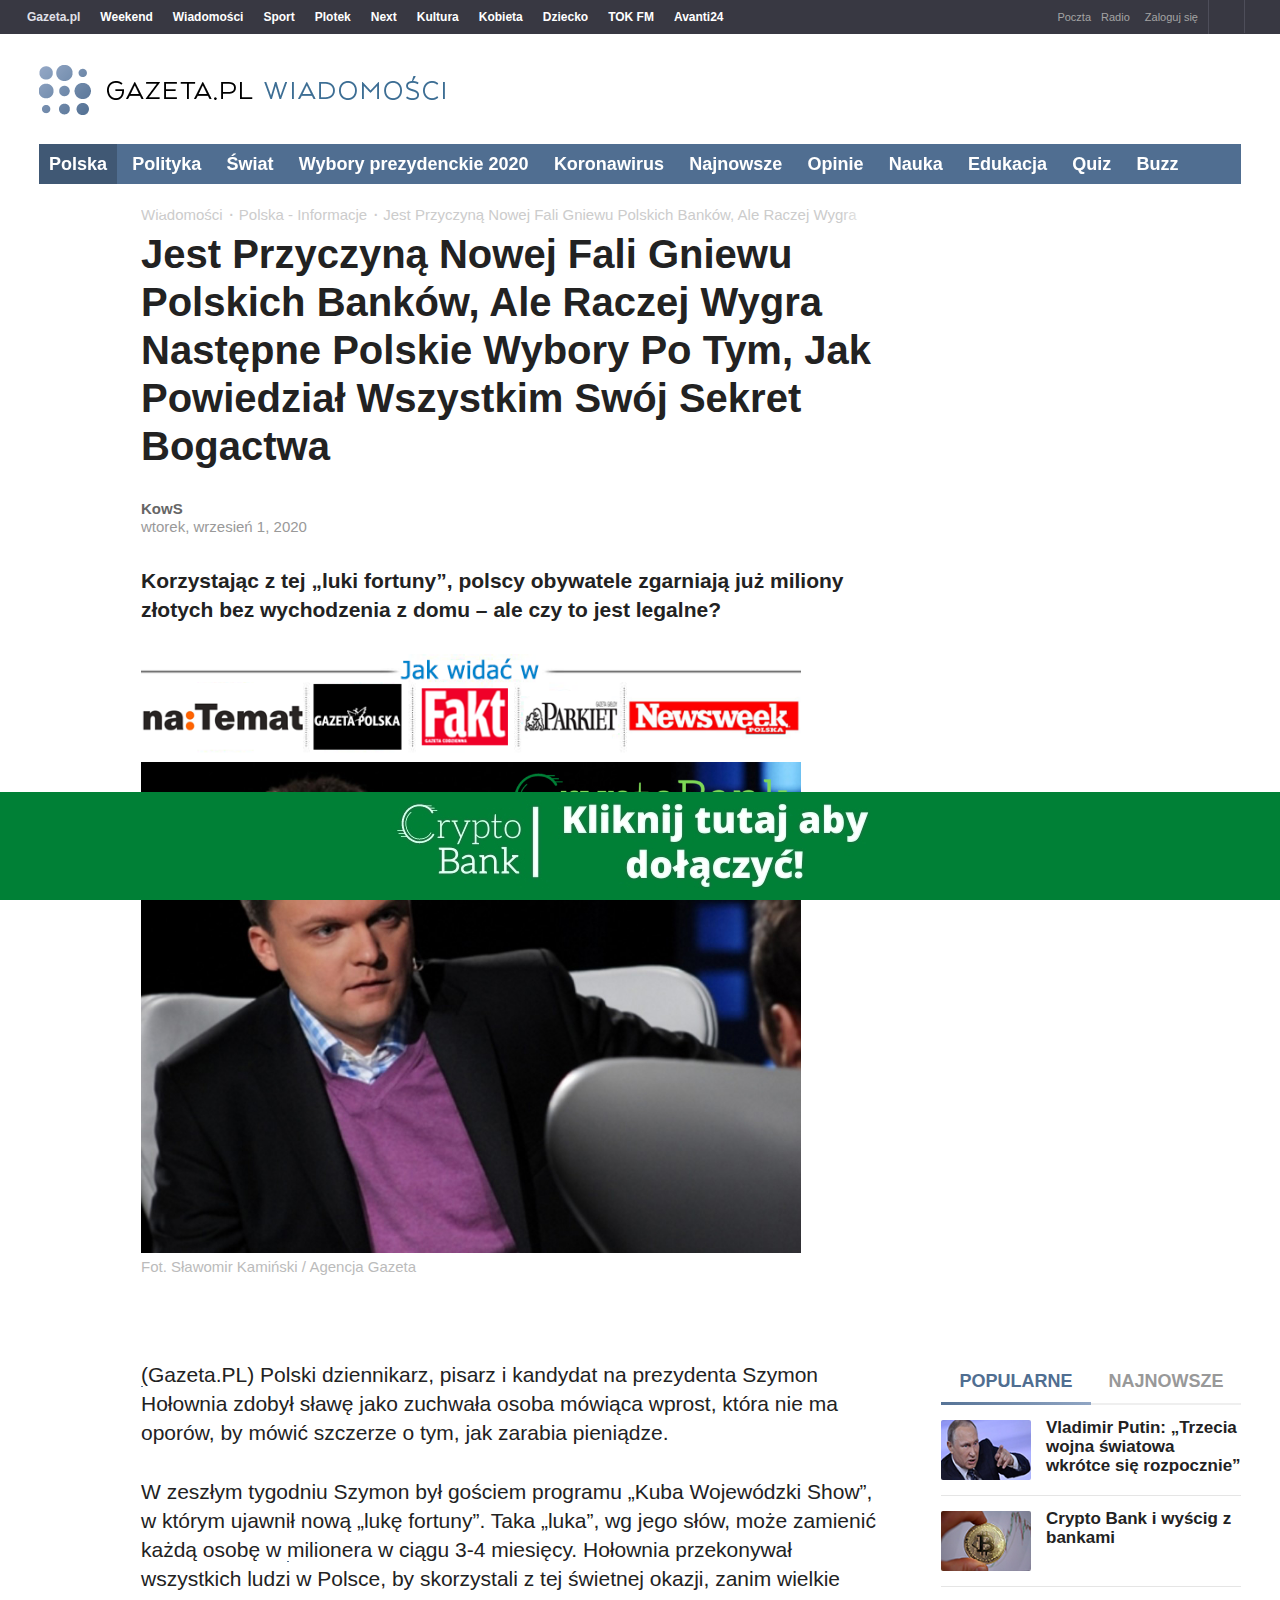
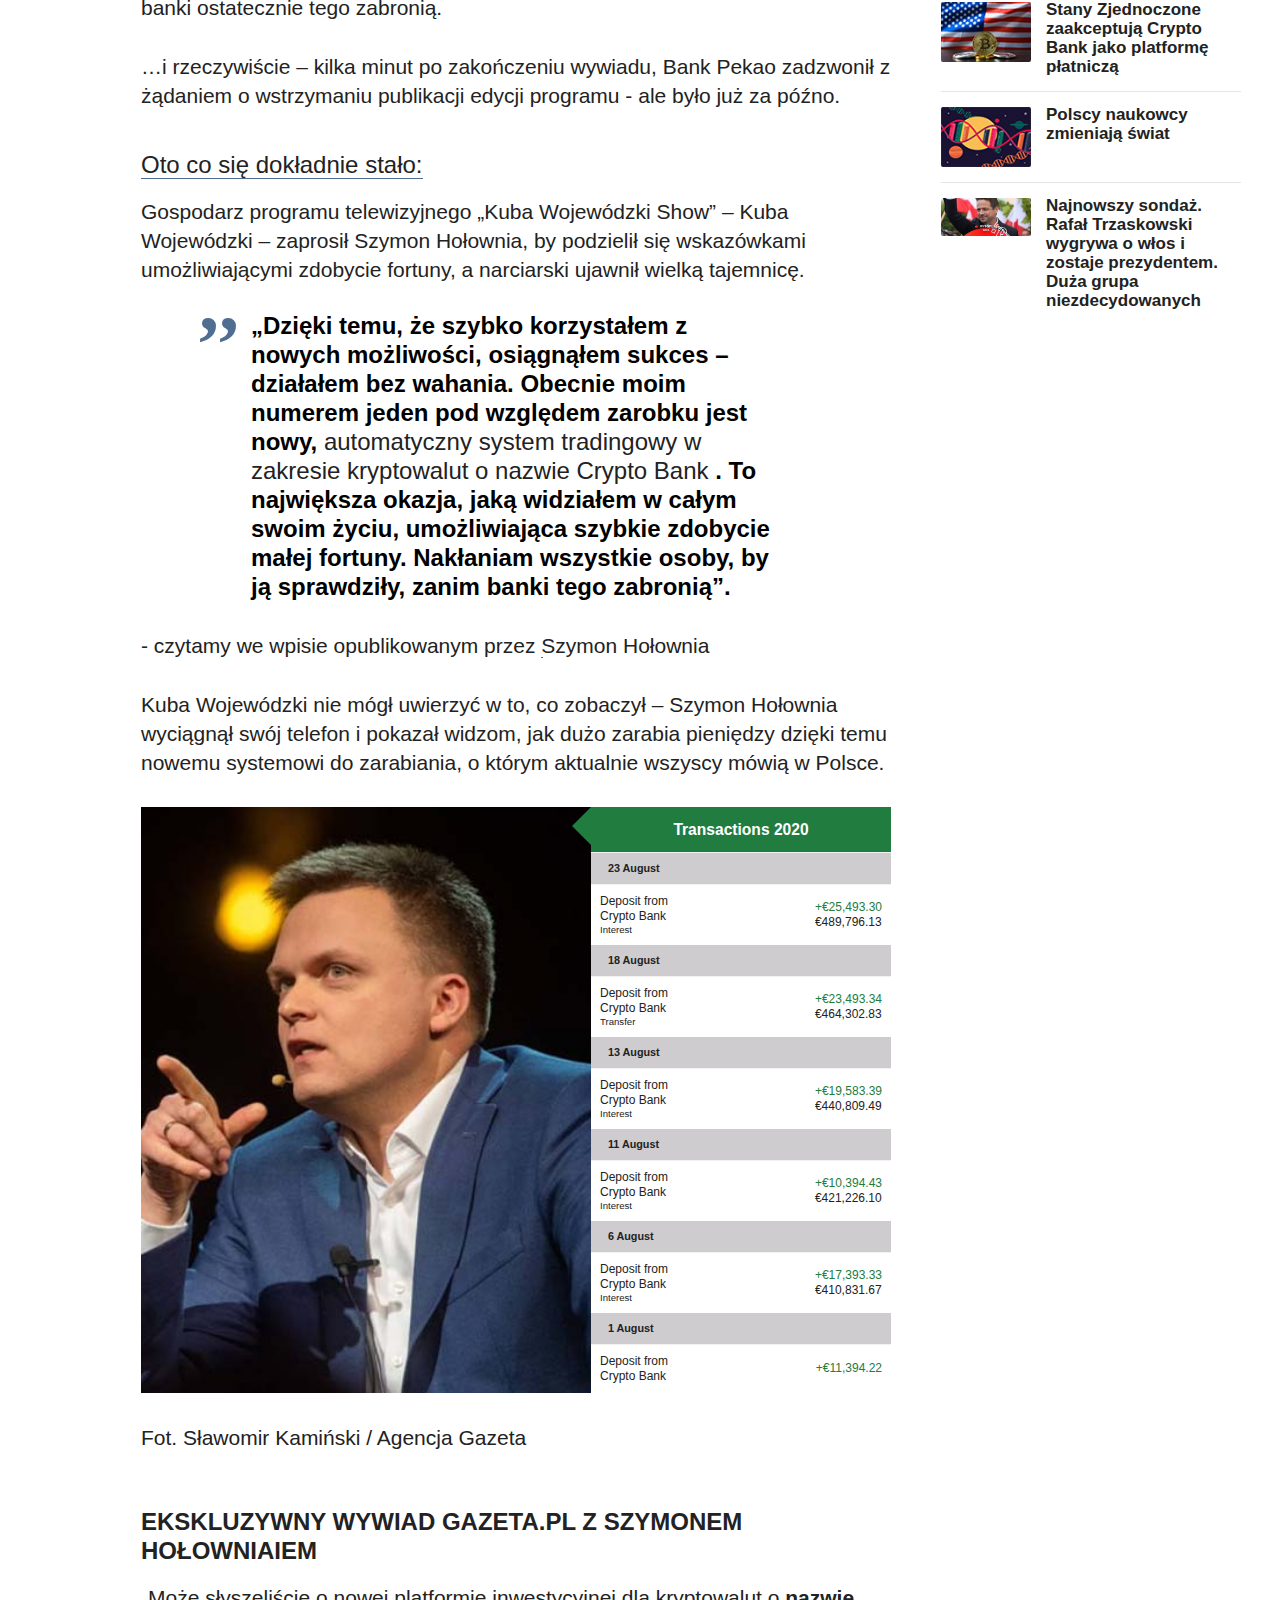
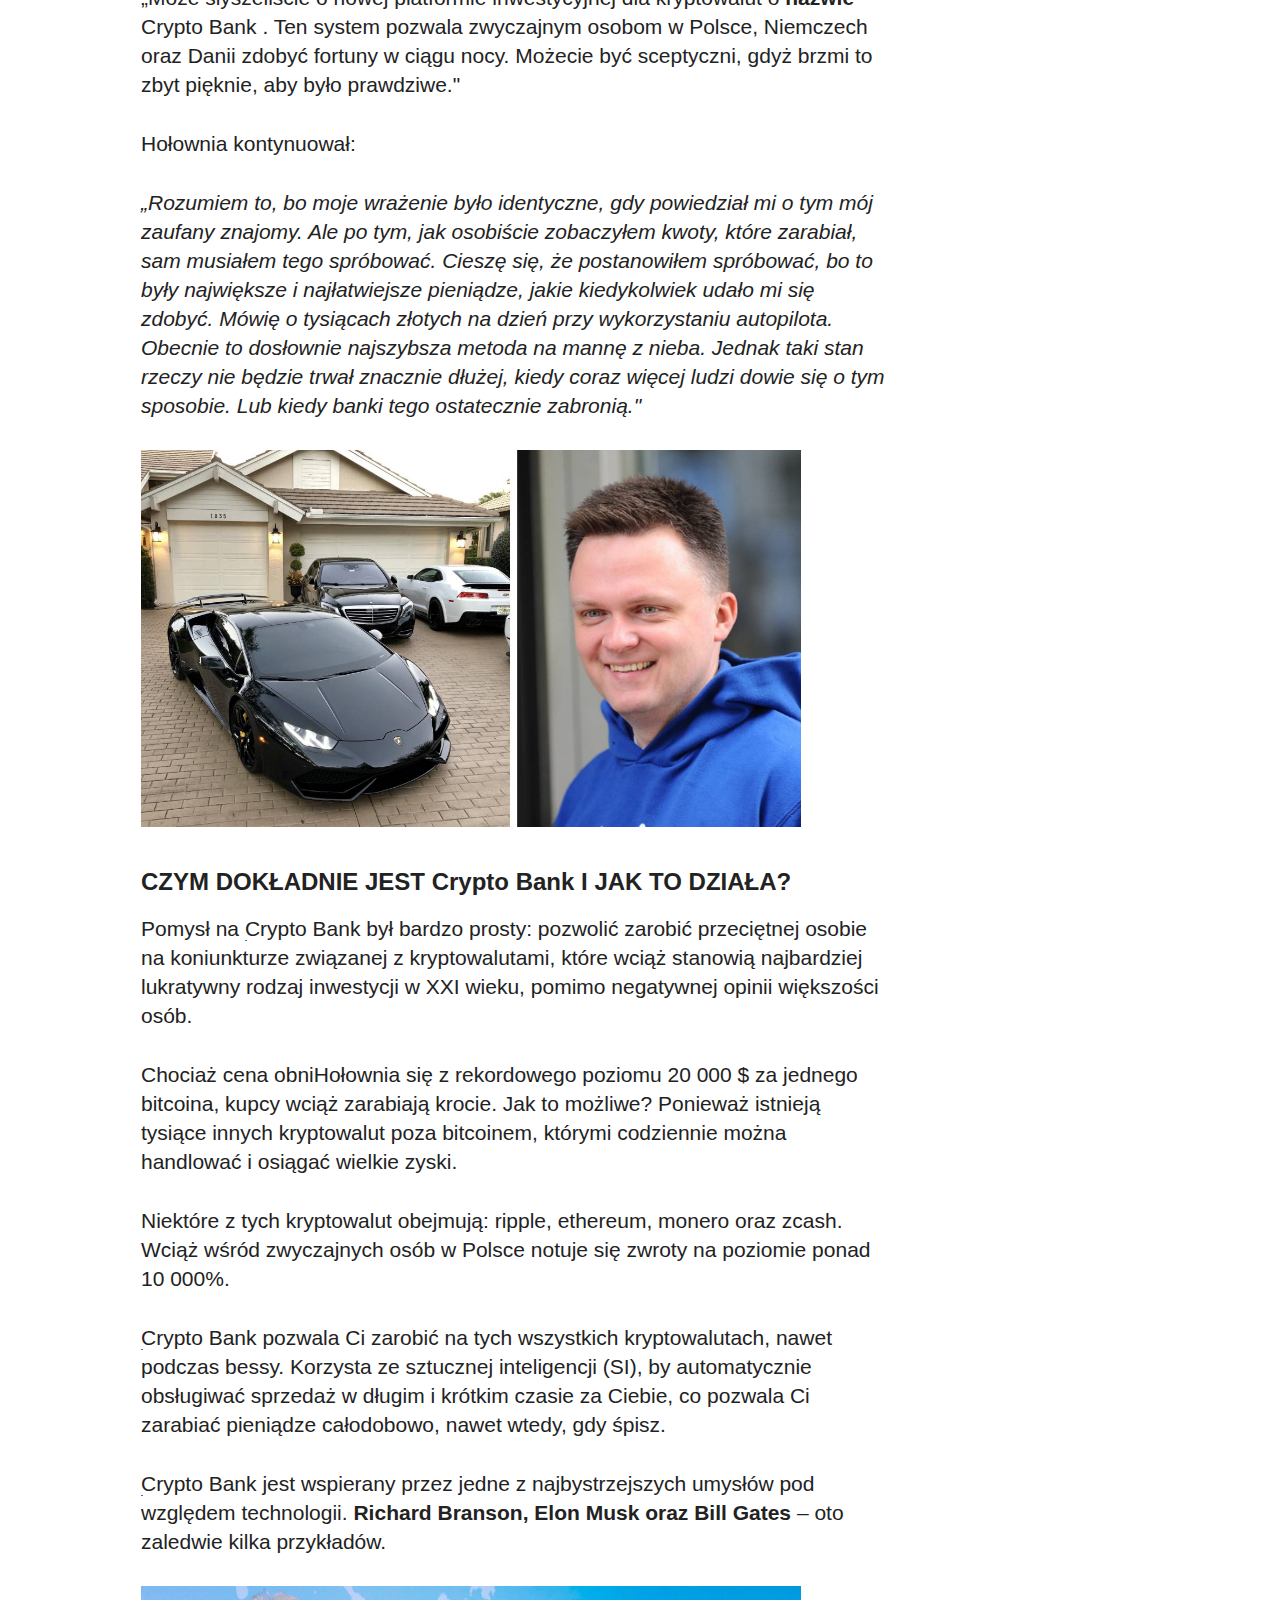
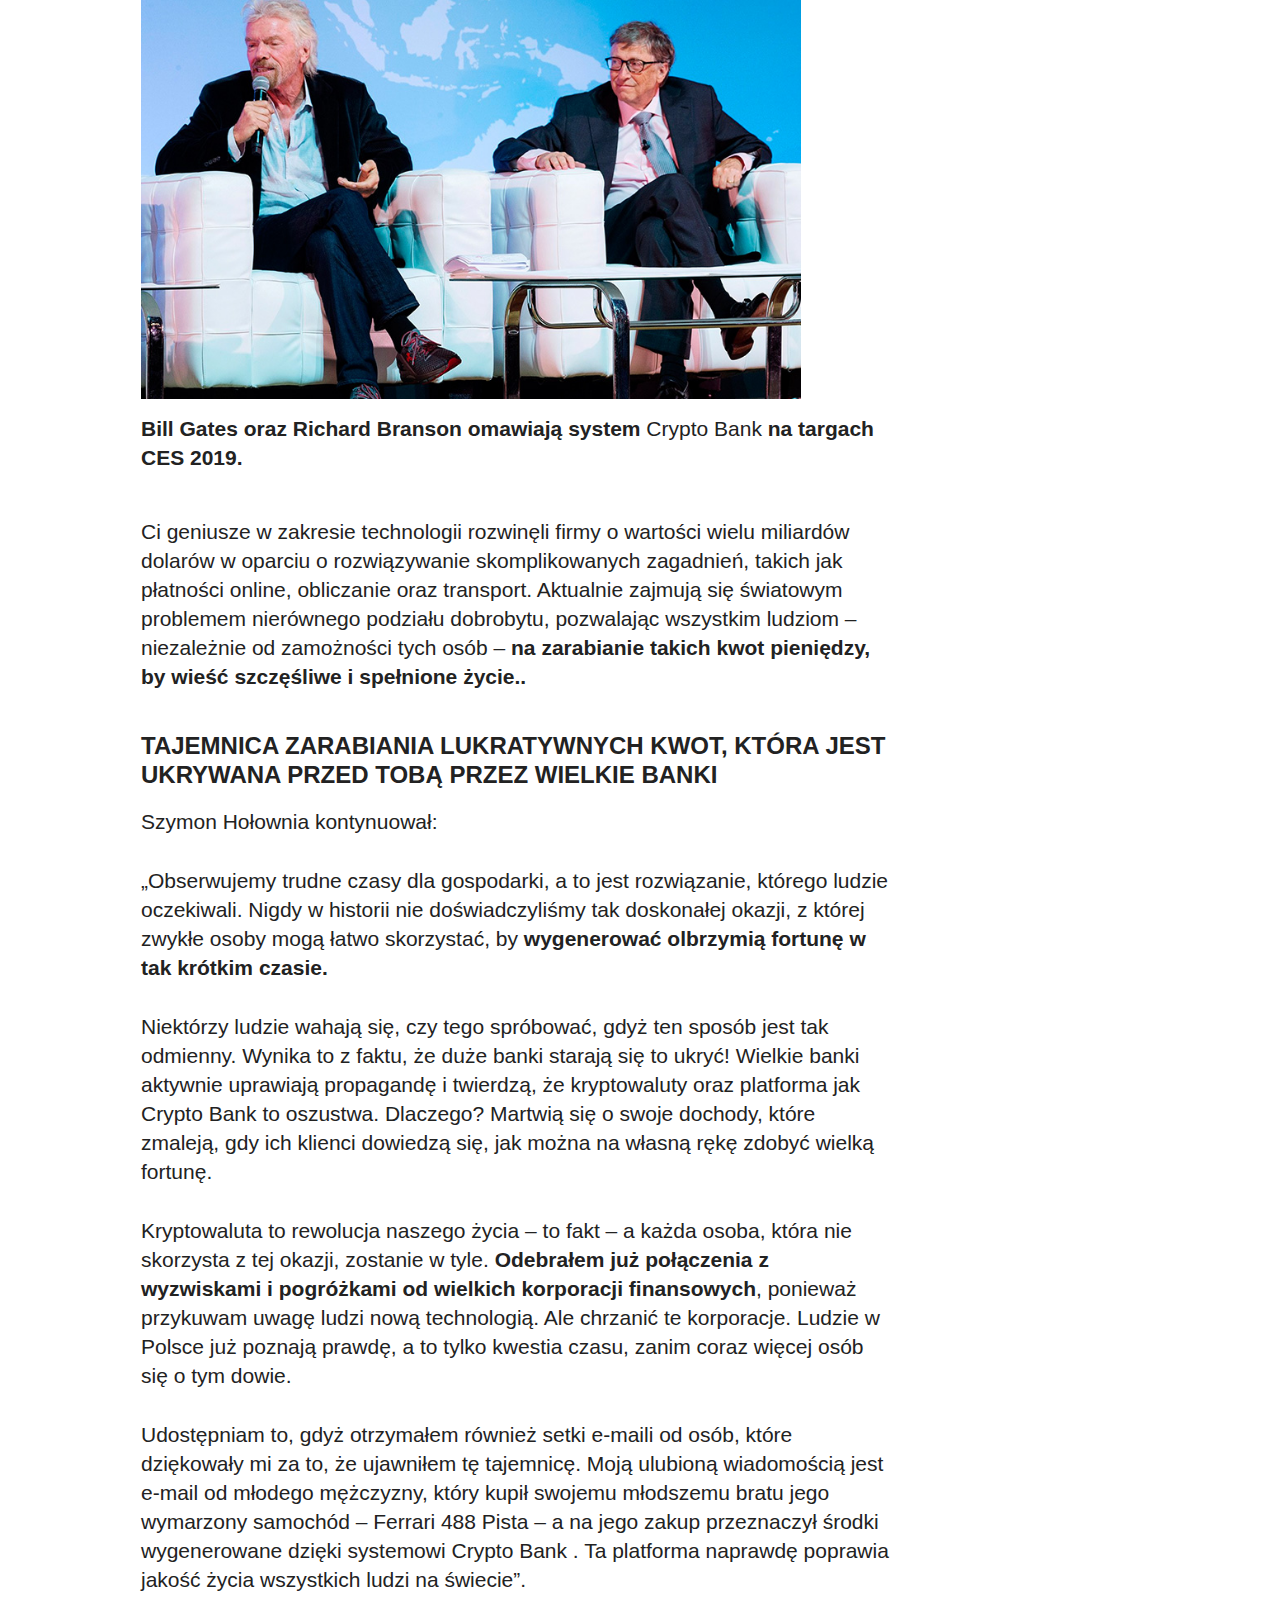
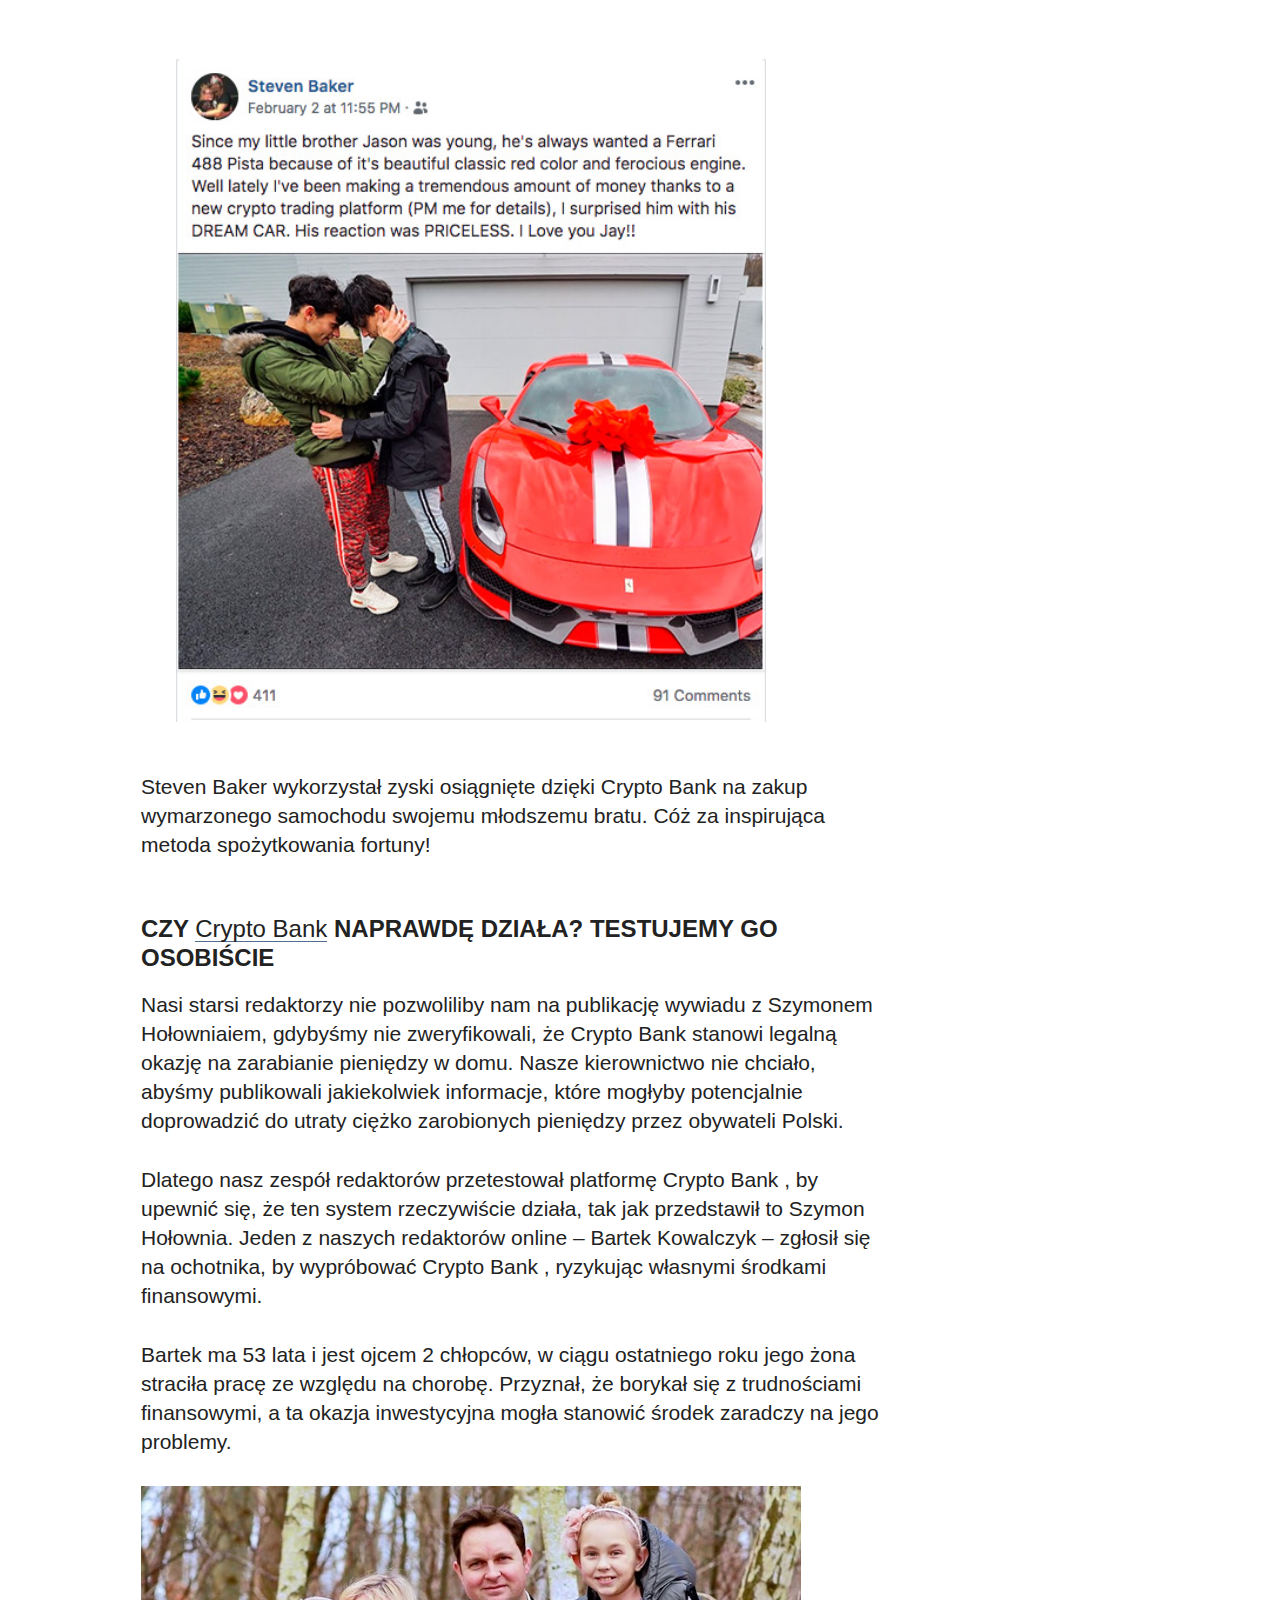
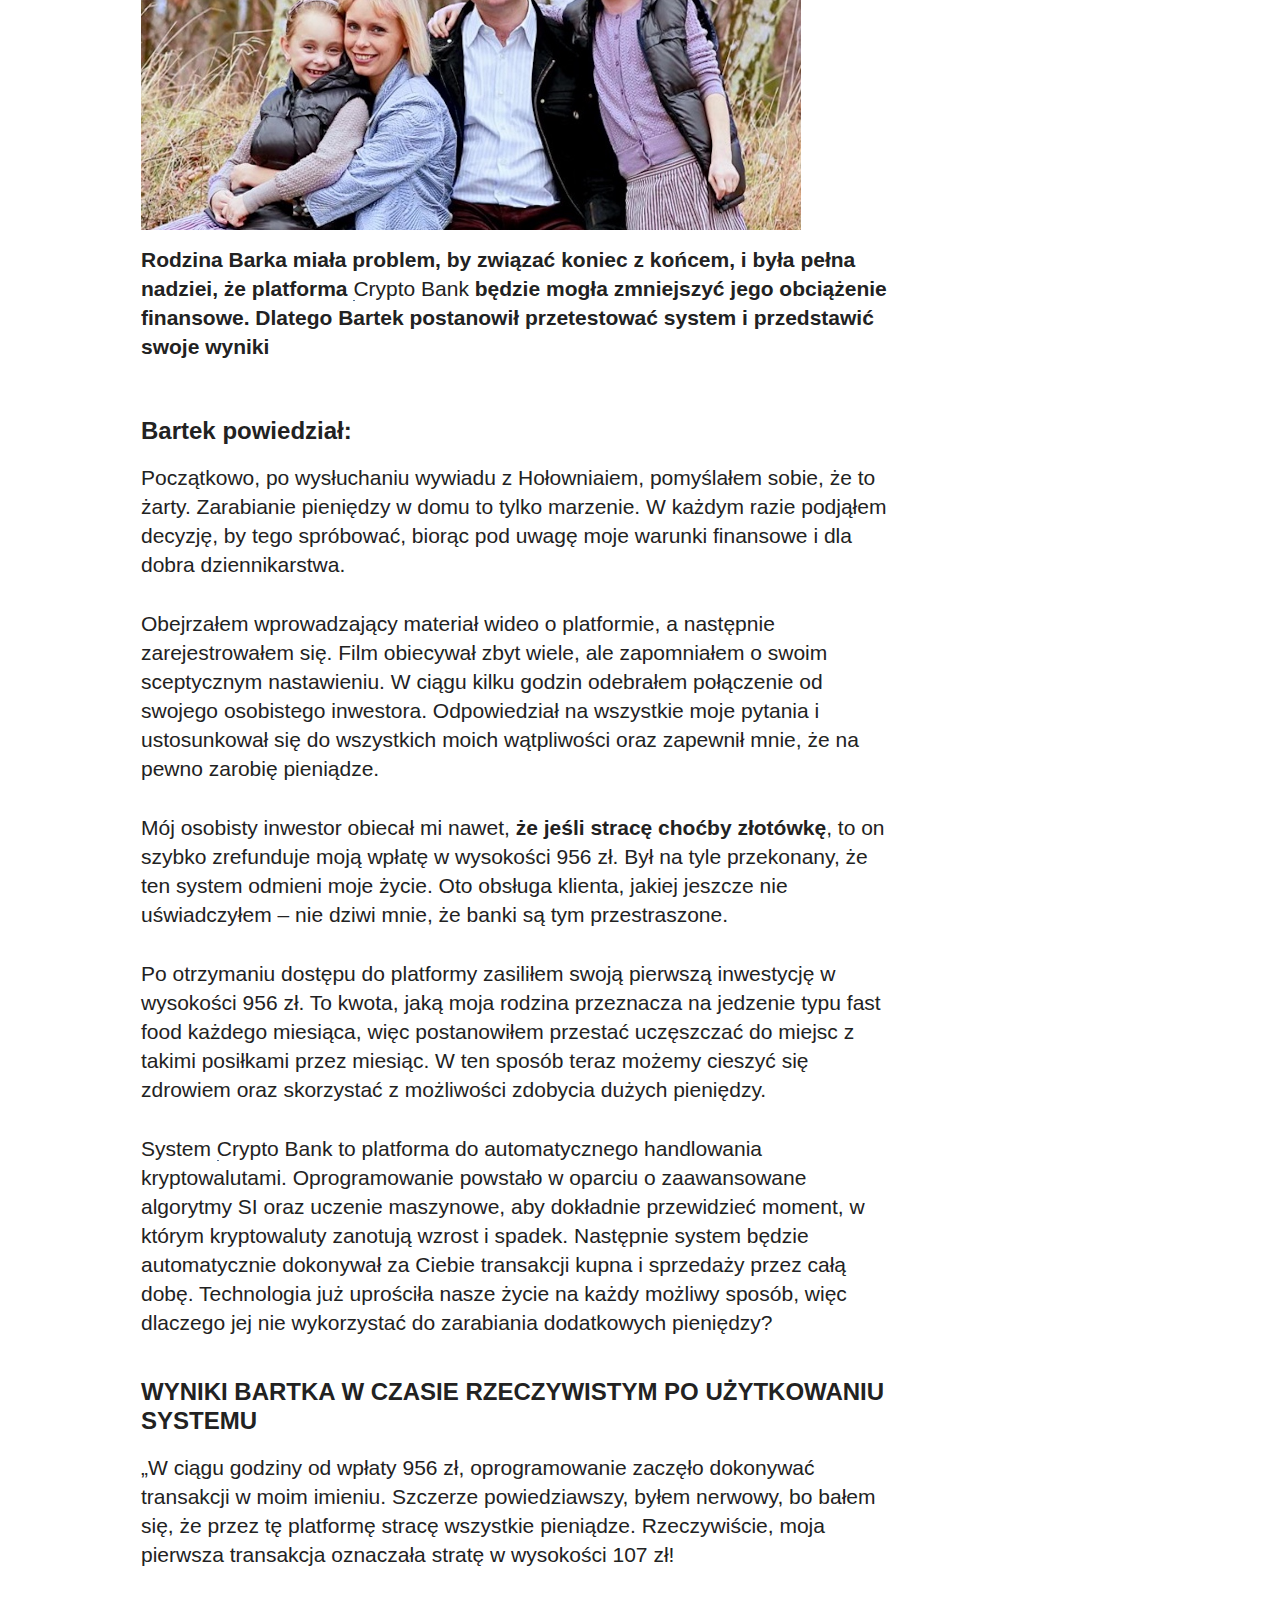
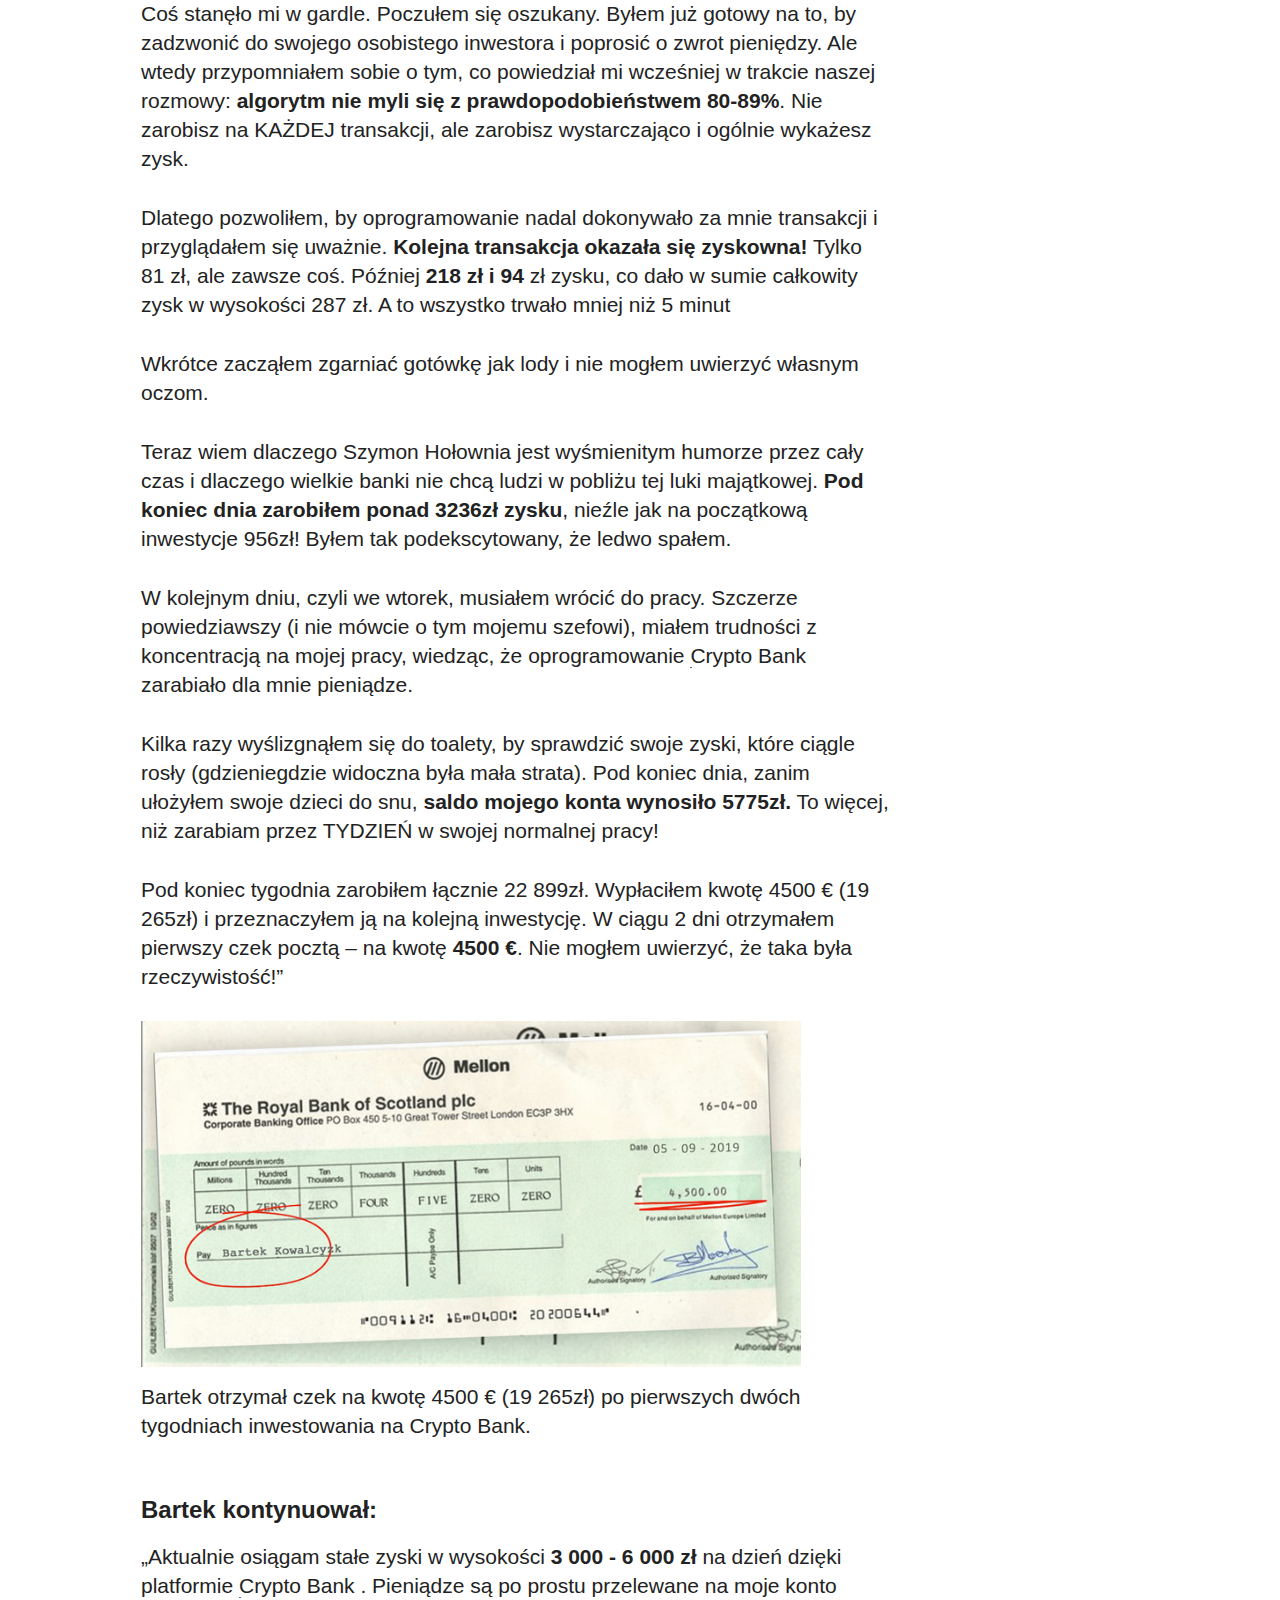
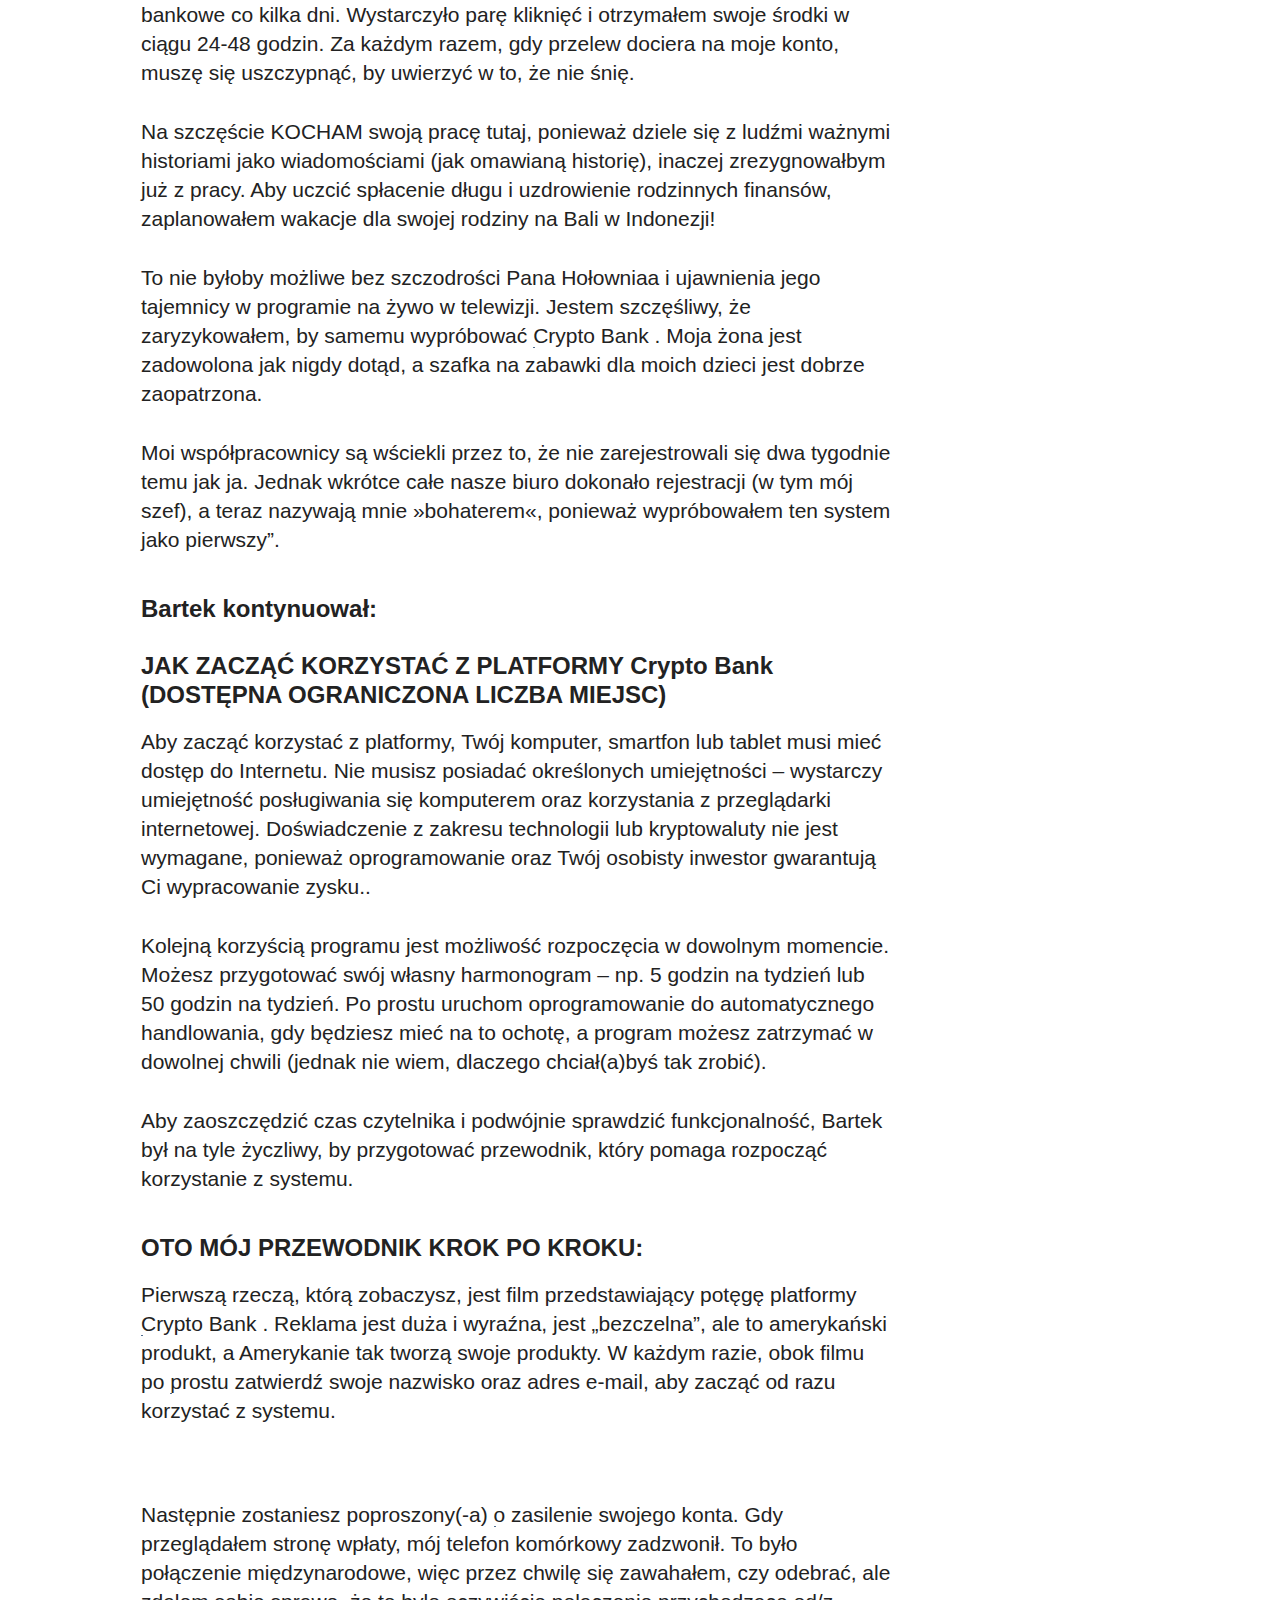
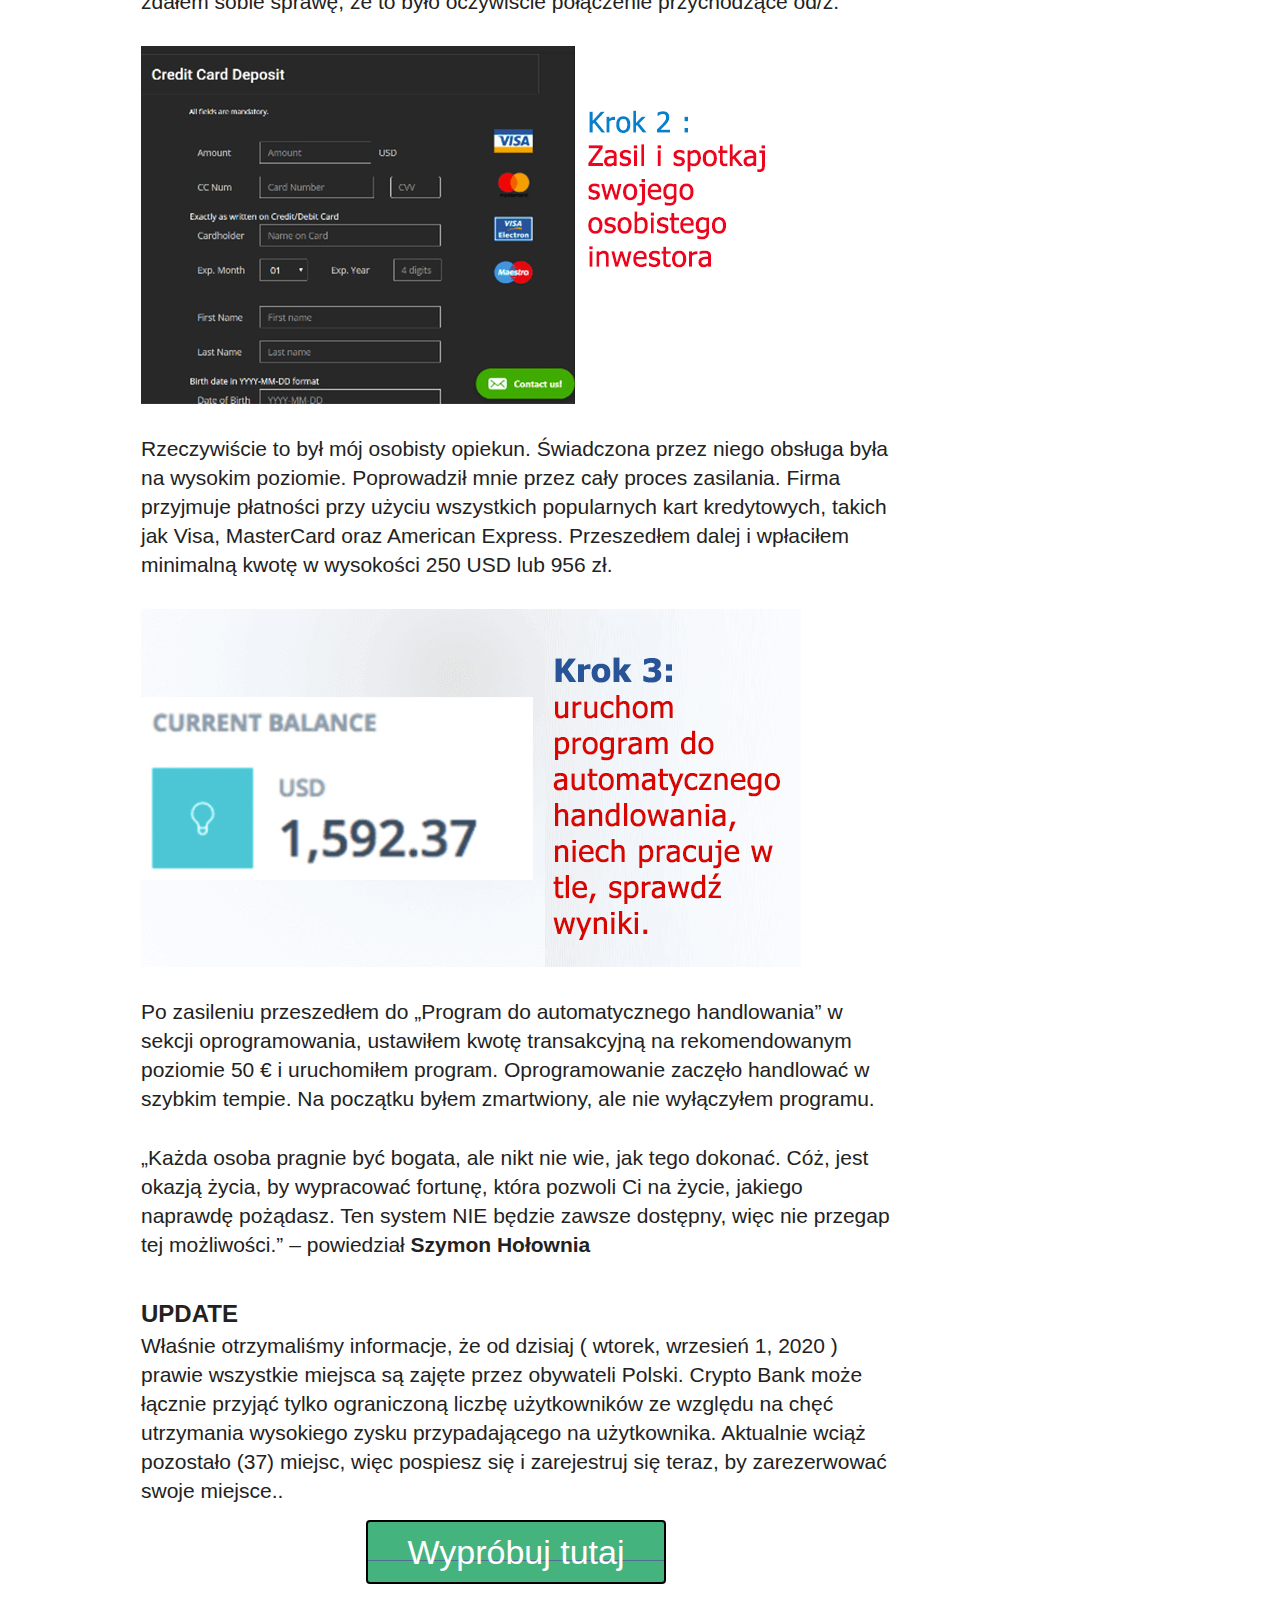
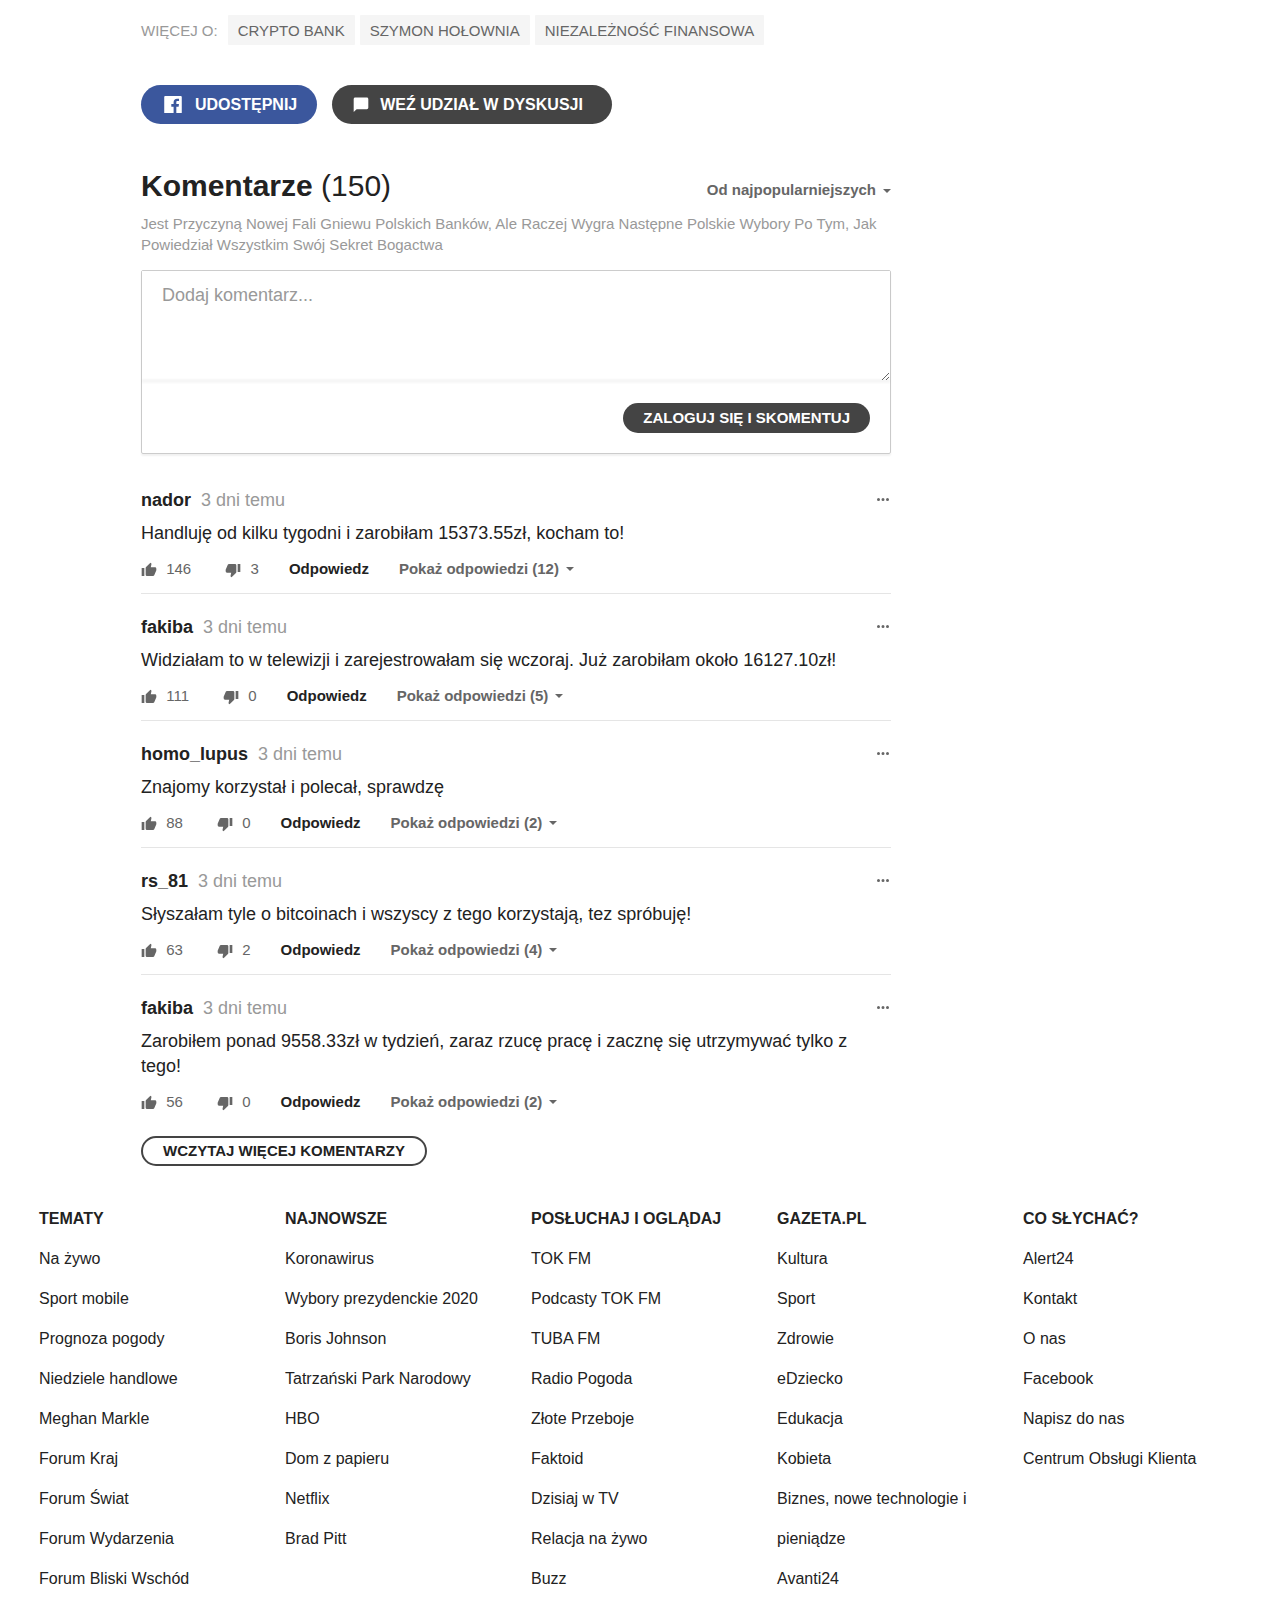
==== index.htm @ ec06f87c "Add files via upload" ====
<!DOCTYPE html>
<html lang="pl"><head><meta http-equiv="Content-Type" content="text/html; charset=UTF-8"></head><body id="pageTypeId_7" class="firefox Gecko firefox_7 WINDOWS_NT 6.3 simpleArt iti-mobile" cz-shortcut-listen="true">
    <title>Jest Przyczyną Nowej Fali Gniewu Polskich Banków, Ale Raczej Wygra Następne Polskie Wybory Po Tym, Jak Powiedział Wszystkim Swój Sekret Bogactwa</title>
    <meta name="viewport" content="width=device-width, initial-scale=1.0, minimum-scale=1.0, maximum-scale=1.0, user-scalable=yes">
    <meta http-equiv="X-UA-Compatible" content="IE=Edge">
    <link rel="stylesheet" href="style-desk-min.css" media="(min-width: 1024px)">
    <link rel="stylesheet" href="style-mobile-min.css" media="(max-width: 1024px)">
    <link rel="stylesheet" href="style.css">
    <link rel="stylesheet" href="intlTelInput.min.css">
    <style>
        .iti-flag {
                background-image: url("flags.png");
        }
        
        @media (-webkit-min-device-pixel-ratio: 2),
        (min-resolution: 192dpi) {
                .iti-flag {
                        background-image: url("flags_2x.png");
                }
        }
        .intl-tel-input {
                width: 100%;
                margin-bottom: 15px;
        }
    </style>
<meta name="referrer" content="no-referrer">
    
 
    <div id="top_wrapper" class="section_wrapper mob">
        <div class="content_wrap">
            <nav class="mod mod_hat2014">
                <div class="gridWrap">
                    <ul class="headpiece c0">
                        <li>
                            <div class="logo"><a  title="Wiadomo?ci Gazeta.pl" class="logo gazeta c1"><img title="Wiadomo?ci Gazeta.pl" alt="Wiadomo?ci Gazeta.pl" src="m20524029.png"></a></div>
                        </li>
                    </ul>
                    <ul class="c1">
                        <li class="more bar"> <input type="checkbox" class="menu" src="null">
                            <ul class="links">
                                <li class="deskNav">
                                    <nav id="rwdNav" class="level0">
                                        <ul class="p0">
                                            <li id="e1" class=" active"><a  title="Polska ">Polska</a></li>
                                            <li id="e2" class=" "><a  title="Polityka ">Polityka</a></li>
                                            <li id="e3" class=" "><a  title="Świat ">Świat</a></li>
                                            <li id="e4" class=" "><a  title="Wybory prezydenckie 2020 ">Wybory prezydenckie 2020</a></li>
                                            <li id="e5" class=" "><a  title="Koronawirus ">Koronawirus</a></li>
                                            <li id="e6" class=" "><a  title="Najnowsze ">Najnowsze</a></li>
                                            <li id="e7" class=" "><a  title="Opinie ">Opinie</a></li>
                                            <li id="e8" class=" "><a  title="Nauka ">Nauka</a></li>
                                            <li id="e9" class=" "><a  title="Edukacja ">Edukacja</a></li>
                                            <li id="e10" class=" "><a  title="Quiz ">Quiz</a></li>
                                            <li id="e11" class=" "><a  title="Buzz ">Buzz</a></li>
                                            <li id="e12" class=" "><a  title="Zdjęcia ">Zdjęcia</a></li>
                                            <li id="e13" class=" "><a  title="Pogoda ">Pogoda</a></li>
                                        </ul>
                                    </nav>
                                </li>
                                <li>
                                    <style>
                                        body {
                                            padding-top: 34px
                                        }

                                        body.rwd.responsive {
                                            margin-top: 0
                                        }

                                        .rwd.desk #page {
                                            padding-top: 0
                                        }

                                        #cookieInfoMsgWrapper {
                                            margin-bottom: -2px
                                        }

                                    </style>
                                    <ul class="c0">
                                        <li class="home bar"> <a >Gazeta.pl</a></li>
                                        <li class="bar"> <a >Weekend</a></li>
                                        <li class="bar"> <a >Wiadomości</a></li>
                                        <li class="bar"> <a >Sport</a></li>
                                        <li class="bar"> <a >Plotek</a></li>
                                        <li class="bar"> <a >Next</a></li>
                                        <li class="bar"> <a >Kultura</a></li>
                                        <li class="bar"> <a >Kobieta</a></li>
                                        <li class="bar"> <a >Dziecko</a></li>
                                        <li class="bar"> <a >TOK FM</a></li>
                                        <li class="bar"> <a >Avanti24</a></li>
                                    </ul>
                                </li>
                                <li> <a  name="profile">Twój profil</a>
                                    <ul class="user">
                                        <li> <a id="hatLogin" > Zaloguj się</a></li>
                                    </ul>
                                </li>
                            </ul>
                        </li>
                    </ul>
                </div>
            </nav>
        </div>
    </div>
    <div id="top_wrapper" class="section_wrapper desk">
        <nav class="mod mod_hat2014 hpFeed ">
            <div class="gridWrap">
                <style>
                    body {
                        padding-top: 34px
                    }

                    body.rwd.responsive {
                        margin-top: 0
                    }

                    .rwd.desk #page {
                        padding-top: 0
                    }

                    #cookieInfoMsgWrapper {
                        margin-bottom: -2px
                    }

                </style>
                <ul class="c0">
                    <li class="home bar"> <a >Gazeta.pl</a></li>
                    <li class="bar"> <a >Weekend</a></li>
                    <li class="bar"> <a >Wiadomości</a></li>
                    <li class="bar"> <a >Sport</a></li>
                    <li class="bar"> <a >Plotek</a></li>
                    <li class="bar"> <a >Next</a></li>
                    <li class="bar"> <a >Kultura</a></li>
                    <li class="bar"> <a >Kobieta</a></li>
                    <li class="bar"> <a >Dziecko</a></li>
                    <li class="bar"> <a >TOK FM</a></li>
                    <li class="bar"> <a >Avanti24</a></li>
                </ul>
                <ul class="c1">
                    <li class="bar"> <a >Poczta</a></li>
                    <li class="bar"> <a >Radio</a></li>
                    <li>
                        <ul class="user">
                            <li> <a >Zaloguj się</a></li>
                        </ul>
                    </li>
                    <li class="more bar"> <input type="checkbox" class="menu" src="null">
                        <ul>
                            <li></li>
                            <li class="show_more">
                                <nav id="pageNav">
                                    <ul class="buttons">
                                        <li>
                                            <section class="lists" id="servicesList">
                                                <ul class="first">
                                                    <li>
                                                        <header>Aktualności</header>
                                                        <ul>
                                                            <li><a id="LinkArea:TRNavPoz"  title="Gazeta">Gazeta</a></li>
                                                            <li><a id="LinkArea:TRNavPoz"  title="Najnowsze wiadomości">Najnowsze wiadomości</a></li>
                                                            <li><a id="LinkArea:TRNavPoz"  title="Na topie">Na topie</a></li>
                                                            <li><a id="LinkArea:TRNavPoz"  title="Newsy Myfitness">Newsy Myfitness</a></li>
                                                            <li><a id="LinkArea:TRNavPoz"  title="Koronawirus nowe przypadki">Koronawirus nowe przypadki</a></li>
                                                            <li><a id="LinkArea:TRNavPoz"  title="Woda dla dzieci">Woda dla dzieci</a></li>
                                                            <li><a id="LinkArea:TRNavPoz"  title="Co pić w ciąży">Co pić w ciązy</a></li>
                                                            <li><a id="LinkArea:TRNavPoz"  title="Woda smakowa">Woda smakowa</a></li>
                                                            <li><a id="LinkArea:TRNavPoz"  title="Zagraniczne imiona dla dzieci 2020">Zagraniczne imiona dla dzieci 2020</a></li>
                                                            <li><a id="LinkArea:TRNavPoz"  title="Wiadomości kulinarne">Wiadomości kulinarne</a></li>
                                                            <li><a id="LinkArea:TRNavPoz"  title="Gazetki Promocyjne">Gazetki Promocyjne</a></li>
                                                            <li><a id="LinkArea:TRNavPoz"  title="Wiadomości plotek">Wiadomości plotek</a></li>
                                                            <li><a id="LinkArea:TRNavPoz"  title="Niedziele Handlowe 2020">Niedziele Handlowe 2020</a></li>
                                                            <li><a id="LinkArea:TRNavPoz"  title="Kalendarz szczepień 2020">Kalendarz szczepień 2020</a></li>
                                                        </ul>
                                                    </li>
                                                    <li>
                                                        <header>Rozrywka</header>
                                                        <ul>
                                                            <li><a id="LinkArea:TRNavPoz"  title="Przysięga">Przysięga</a></li>
                                                            <li><a id="LinkArea:TRNavPoz"  title="Elif">Elif</a></li>
                                                            <li><a id="LinkArea:TRNavPoz"  title="Buzz Gazeta">Buzz Gazeta</a></li>
                                                            <li><a id="LinkArea:TRNavPoz"  title="Radio Pogoda">Radio Pogoda</a></li>
                                                            <li><a id="LinkArea:TRNavPoz"  title="Radio Online">Radio Internetowe</a></li>
                                                            <li><a id="LinkArea:TRNavPoz"  title="Muzyka">Muzyka</a></li>
                                                            <li><a id="LinkArea:TRNavPoz"  title="Gry online">Gry online</a></li>
                                                            <li><a id="LinkArea:TRNavPoz"  title="Plotek">Plotek</a></li>
                                                            <li><a id="LinkArea:TRNavPoz"  title="Program TV">Program TV</a></li>
                                                        </ul>
                                                    </li>
                                                </ul>
                                                <ul>
                                                    <li>
                                                        <header>Trening i Odchudzanie</header>
                                                        <ul>
                                                            <li><a id="LinkArea:TRNavPoz"  title="Odchudzanie do bikini - Trening na plaże">Odchudzanie do bikini - Trening na plaże</a></li>
                                                            <li><a id="LinkArea:TRNavPoz"  title="Odchudzanie do wakacji - Jak schudnąć na wakacje">Odchudzanie do wakacji - Jak schudnąć na wakacje</a></li>
                                                            <li><a id="LinkArea:TRNavPoz"  title="Odchudzanie do ślubu - Jak schudnąć do ślubu">Odchudzanie do ślubu - Jak schudnąć do ślubu</a></li>
                                                            <li><a id="LinkArea:TRNavPoz"  title="Forma na plaże - Jak schudnąć na plaże">Forma na plaże - Jak schudnąć na plaże</a></li>
                                                            <li><a id="LinkArea:TRNavPoz"  title="Tenis, pływanie, bieganie - Ile kalorii">Tenis, pływanie, bieganie - Ile kalorii</a></li>
                                                            <li><a id="LinkArea:TRNavPoz"  title="Jak schudnąć 0,5 kg w jeden dzień">Jak schudnąć 0,5 kg w jeden dzień</a></li>
                                                            <li><a id="LinkArea:TRNavPoz"  title="Jak schudnąć 10 kg w miesiąc">Jak schudnąć 10 kg w miesiąc</a></li>
                                                            <li><a id="LinkArea:TRNavPoz"  title="Jak schudnąć 9 kg w 3 tygodnie">Jak schudnąć 9 kg w 3 tygodnie</a></li>
                                                            <li><a id="LinkArea:TRNavPoz"  title="Jak schudnąć 7 kg w miesiąc">Jak schudnąć 7 kg w miesiąc</a></li>
                                                            <li><a id="LinkArea:TRNavPoz"  title="Jak schudnąć 3 kg w 2 tygodnie">Jak schudnąć 3 kg w 2 tygodnie</a></li>
                                                            <li><a id="LinkArea:TRNavPoz"  title="Kondycja - Jak poprawić kondycję">Kondycja - Jak poprawić kondycję</a></li>
                                                            <li><a id="LinkArea:TRNavPoz"  title="Jak schudnąć 1 kg w tydzień">Jak schudnąć 1 kg w tydzień</a></li>
                                                            <li><a id="LinkArea:TRNavPoz"  title="Jak schudnąć 2 kg w tydzień">Jak schudnąć 2 kg w tydzień</a></li>
                                                            <li><a id="LinkArea:TRNavPoz"  title="Jak w miesiąc schudnąć 5 kg">Jak w miesiąc schudnąć 5 kg</a></li>
                                                            <li><a id="LinkArea:TRNavPoz"  title="Mięsień krawiecki">Mięsień krawiecki</a></li>
                                                        </ul>
                                                    </li>
                                                    <li>
                                                        <header>Sport i rekreacja</header>
                                                        <ul>
                                                            <li><a id="LinkArea:TRNavPoz"  title="Robert Kubica">Robert Kubica</a></li>
                                                            <li><a id="LinkArea:TRNavPoz"  title="Skoki Narciarskie 2018/2019">Skoki Narciarskie 2018/2019</a></li>
                                                            <li><a id="LinkArea:TRNavPoz"  title="Liga Mistrzów">Liga Mistrzów</a></li>
                                                            <li><a id="LinkArea:TRNavPoz"  title="Liga Europy">Liga Europy</a></li>
                                                            <li><a id="LinkArea:TRNavPoz"  title="Tenis">Tenis</a></li>
                                                            <li><a id="LinkArea:TRNavPoz"  title="Kolarstwo">Kolarstwo</a></li>
                                                            <li><a id="LinkArea:TRNavPoz"  title="Relacje na żywo">Relacje na żywo</a></li>
                                                            <li><a id="LinkArea:TRNavPoz"  title="Ćwiczenia">Ćwiczenia</a></li>
                                                            <li><a id="LinkArea:TRNavPoz"  title="Fitness">Fitness</a></li>
                                                            <li><a id="LinkArea:TRNavPoz"  title="Siatkówka">Siatkówka</a></li>
                                                            <li><a id="LinkArea:TRNavPoz"  title="Polska Biega">Bieganie</a></li>
                                                            <li><a id="LinkArea:TRNavPoz"  title="Rowery">Rowery</a></li>
                                                            <li><a id="LinkArea:TRNavPoz"  title="Wyniki na żywo">Wyniki na żywo</a></li>
                                                            <li><a id="LinkArea:TRNavPoz"  title="Sport">Sport.pl</a></li>
                                                        </ul>
                                                    </li>
                                                </ul>
                                                <ul>
                                                    <li>
                                                        <header>Praca</header>
                                                        <ul>
                                                            <li><a id="LinkArea:TRNavPoz"  title="Ogłoszenia o pracę">Ogłoszenia o pracę</a></li>
                                                            <li><a id="LinkArea:TRNavPoz"  title="Praca Gdańsk">Praca Gdańsk</a></li>
                                                            <li><a id="LinkArea:TRNavPoz"  title="Praca gdynia">Praca Gdynia</a></li>
                                                            <li><a id="LinkArea:TRNavPoz"  title="Praca Białystok">Praca Białystok</a></li>
                                                            <li><a id="LinkArea:TRNavPoz"  title="Praca Toruń">Praca Toruń</a></li>
                                                            <li><a id="LinkArea:TRNavPoz"  title="Praca Warszawa">Praca Warszawa</a></li>
                                                            <li><a id="LinkArea:TRNavPoz"  title="Praca Wrocław">Praca Wrocław</a></li>
                                                            <li><a id="LinkArea:TRNavPoz"  title="Praca Poznań">Praca Poznań</a></li>
                                                            <li><a id="LinkArea:TRNavPoz"  title="Praca Kraków">Praca Kraków</a></li>
                                                            <li><a id="LinkArea:TRNavPoz"  title="Praca Lublin">Praca Lublin</a></li>
                                                            <li><a id="LinkArea:TRNavPoz"  title="Praca Olsztyn">Praca Olsztyn</a></li>
                                                            <li><a id="LinkArea:TRNavPoz"  title="Praca Łódź">Praca Łódź</a></li>
                                                            <li><a id="LinkArea:TRNavPoz"  title="Praca Bydgoszcz">Praca Bydgoszcz</a></li>
                                                            <li><a id="LinkArea:TRNavPoz"  title="Praca w Niemczech">Praca w Niemczech</a></li>
                                                            <li><a id="LinkArea:TRNavPoz"  title="Praca kierowca">Praca kierowca</a></li>
                                                        </ul>
                                                    </li>
                                                    <li>
                                                        <header>Lokalne</header>
                                                        <ul>
                                                            <li><a id="LinkArea:TRNavPoz"  title="Białystok">Białystok</a></li>
                                                            <li><a id="LinkArea:TRNavPoz"  title="Bielsko-Biała">Bielsko-Biała</a></li>
                                                            <li><a id="LinkArea:TRNavPoz"  title="Bydgoszcz">Bydgoszcz</a></li>
                                                            <li><a id="LinkArea:TRNavPoz"  title="Częstochowa">Częstochowa</a></li>
                                                            <li><a id="LinkArea:TRNavPoz"  title="Gorzów Wielkopolski">Gorzów Wlkp.</a></li>
                                                            <li><a id="LinkArea:TRNavPoz"  title="Katowice">Katowice</a></li>
                                                            <li><a id="LinkArea:TRNavPoz"  title="Kielce">Kielce</a></li>
                                                            <li><a id="LinkArea:TRNavPoz"  title="Kraków">Kraków</a></li>
                                                            <li><a id="LinkArea:TRNavPoz"  title="Lublin">Lublin</a></li>
                                                            <li><a id="LinkArea:TRNavPoz"  title="Łódź">Łódź</a></li>
                                                            <li><a id="LinkArea:TRNavPoz"  title="Olsztyn">Olsztyn</a></li>
                                                            <li><a id="LinkArea:TRNavPoz"  title="Opole">Opole</a></li>
                                                            <li><a id="LinkArea:TRNavPoz"  title="Płock">Płock</a></li>
                                                            <li><a id="LinkArea:TRNavPoz"  title="Poznań">Poznań</a></li>
                                                            <li><a id="LinkArea:TRNavPoz"  title="Radom">Radom</a></li>
                                                            <li><a id="LinkArea:TRNavPoz"  title="Rzeszów">Rzeszów</a></li>
                                                            <li><a id="LinkArea:TRNavPoz"  title="Szczecin">Szczecin</a></li>
                                                            <li><a id="LinkArea:TRNavPoz"  title="Toruń">Toruń</a></li>
                                                            <li><a id="LinkArea:TRNavPoz"  title="Trójmiasto">Trójmiasto</a></li>
                                                            <li><a id="LinkArea:TRNavPoz"  title="Warszawa">Warszawa</a></li>
                                                            <li><a id="LinkArea:TRNavPoz"  title="Wrocław">Wrocław</a></li>
                                                            <li><a id="LinkArea:TRNavPoz"  title="Zielona Góra">Zielona Góra</a></li>
                                                        </ul>
                                                    </li>
                                                </ul>
                                                <ul>
                                                    <li>
                                                        <header>Życie i styl</header>
                                                        <ul>
                                                            <li><a id="LinkArea:TRNavPoz"  title="Męskie Granie 2020">Męskie Granie 2020</a></li>
                                                            <li><a id="LinkArea:TRNavPoz"  title="Film na wieczór">Film na wieczór</a></li>
                                                            <li><a id="LinkArea:TRNavPoz"  title="HBO GO">HBO GO</a></li>
                                                            <li><a id="LinkArea:TRNavPoz"  title="Netflix">Netflix</a></li>
                                                            <li><a id="LinkArea:TRNavPoz"  title="Paznokcie">Paznokcie</a></li>
                                                            <li><a id="LinkArea:TRNavPoz"  title="Modne fryzury">Modne fryzury</a></li>
                                                            <li><a id="LinkArea:TRNavPoz"  title="Moda nowości">Moda nowości</a></li>
                                                            <li><a id="LinkArea:TRNavPoz"  title="Magia i ciekawostki">Magia i ciekawostki</a></li>
                                                            <li><a id="LinkArea:TRNavPoz"  title="Imiona w Polsce">Imiona w Polsce</a></li>
                                                            <li><a id="LinkArea:TRNavPoz"  title="Tata Gazeta.pl">Tata Gazeta.pl</a></li>
                                                            <li><a id="LinkArea:TRNavPoz"  title="Dziecko">eDziecko</a></li>
                                                            <li><a id="LinkArea:TRNavPoz"  title="Kobieta">Kobieta</a></li>
                                                            <li><a id="LinkArea:TRNavPoz"  title="Horoskopy">Horoskopy</a></li>
                                                            <li><a id="LinkArea:TRNavPoz"  title="Motoryzacja">Motoryzacja</a></li>
                                                            <li><a id="LinkArea:TRNavPoz"  title="Umowa kupna sprzedaży samochodu">Umowa kupna sprzedaży samochodu</a></li>
                                                            <li><a id="LinkArea:TRNavPoz"  title="Porady kulinarne">Porady kulinarne</a></li>
                                                            <li><a id="LinkArea:TRNavPoz"  title="Przepisy">Przepisy</a></li>
                                                            <li><a id="LinkArea:TRNavPoz"  title="Podróże">Podróże</a></li>
                                                            <li><a id="LinkArea:TRNavPoz"  title="Ugotuj.to">Ugotuj.to</a></li>
                                                            <li><a id="LinkArea:TRNavPoz"  title="Choroby">Choroby</a></li>
                                                            <li><a id="LinkArea:TRNavPoz"  title="Zdrowie">Zdrowie</a></li>
                                                            <li><a id="LinkArea:TRNavPoz"  title="Życzenia">Życzenia</a></li>
                                                            <li><a id="LinkArea:TRNavPoz"  title="Życzenia na walentynki">Życzenia na walentynki</a></li>
                                                            <li><a id="LinkArea:TRNavPoz"  title="Życzenia na 18">Życzenia na 18</a></li>
                                                            <li><a id="LinkArea:TRNavPoz"  title="Życzenia urodzinowe">Życzenia urodzinowe</a></li>
                                                            <li><a id="LinkArea:TRNavPoz"  title="Życzenia imieninowe">Życzenia imieninowe</a></li>
                                                            <li><a id="LinkArea:TRNavPoz"  title="Życzenia Noworoczne">Życzenia Noworoczne</a></li>
                                                            <li><a id="LinkArea:TRNavPoz"  title="Życzenia Świąteczne">Życzenia Świąteczne</a></li>
                                                        </ul>
                                                    </li>
                                                </ul>
                                                <ul>
                                                    <li>
                                                        <header>Biznes</header>
                                                        <ul>
                                                            <li><a id="LinkArea:TRNavPoz"  title="Biznes">Biznes</a></li>
                                                            <li><a id="LinkArea:TRNavPoz"  title="Technologie">Technologie</a></li>
                                                            <li><a id="LinkArea:TRNavPoz"  title="Firma">Firma</a></li>
                                                            <li><a id="LinkArea:TRNavPoz"  title="Giełda">Giełda</a></li>
                                                            <li><a id="LinkArea:TRNavPoz"  title="Komunikaty">Komunikaty</a></li>
                                                            <li><a id="LinkArea:TRNavPoz"  title="Waluty">Waluty</a></li>
                                                        </ul>
                                                    </li>
                                                    <li>
                                                        <header>Dom i Nieruchomości</header>
                                                        <ul>
                                                            <li><a id="LinkArea:TRNavPoz"  title="Ładny Dom">Ładny Dom</a></li>
                                                            <li><a id="LinkArea:TRNavPoz"  title="Budowa i Remont">Budowa i Remont</a></li>
                                                            <li><a id="LinkArea:TRNavPoz"  title="Cztery Kąty">Cztery Kąty</a></li>
                                                            <li><a id="LinkArea:TRNavPoz"  title="Ogrody">Ogrody</a></li>
                                                            <li><a id="LinkArea:TRNavPoz"  title="Domosfera">Domosfera</a></li>
                                                            <li><a id="LinkArea:TRNavPoz"  title="Bryła">Bryła</a></li>
                                                        </ul>
                                                    </li>
                                                    <li>
                                                        <header>Edukacja i kariera</header>
                                                        <ul>
                                                            <li><a id="LinkArea:TRNavPoz"  title="Edukacja">Edukacja</a></li>
                                                            <li><a id="LinkArea:TRNavPoz"  title="Praca">Praca</a></li>
                                                        </ul>
                                                    </li>
                                                    <li>
                                                        <header>Społeczności</header>
                                                        <ul>
                                                            <li><a id="LinkArea:TRNavPoz"  title="Modi4moda">Modi4moda</a></li>
                                                            <li><a id="LinkArea:TRNavPoz"  title="Forum">Forum</a></li>
                                                        </ul>
                                                    </li>
                                                </ul>
                                                <ul>
                                                    <li>
                                                        <header>Quizy</header>
                                                        <ul>
                                                            <li><a id="LinkArea:TRNavPoz"  title="Quiz wiedzy dla początkujących z angielskiego">Quiz wiedzy dla początkujących z angielskiego</a></li>
                                                            <li><a id="LinkArea:TRNavPoz"  title="Quiz wiedzy dla początkujących z francuskiego">Quiz wiedzy dla początkujących z francuskiego</a></li>
                                                            <li><a id="LinkArea:TRNavPoz"  title="Quiz wiedzy z niemieckiego, poziom podstawowy">Quiz wiedzy z niemieckiego, poziom podstawowy</a></li>
                                                            <li><a id="LinkArea:TRNavPoz"  title="Quiz wiedzy z hiszpańskiego, poziom podstawowy">Quiz wiedzy z hiszpańskiego, poziom podstawowy</a></li>
                                                            <li><a id="LinkArea:TRNavPoz"  title="Quiz wiedzy o dynastii Piastów">Quiz wiedzy o dynastii Piastów</a></li>
                                                            <li><a id="LinkArea:TRNavPoz"  title="Quizy z przysłów polskich">Quizy z przysłów polskich</a></li>
                                                        </ul>
                                                    </li>
                                                    <li>
                                                        <header>Usługi</header>
                                                        <ul>
                                                            <li><a id="LinkArea:TRNavPoz"  title="Darmowe e-booki">Darmowe e-booki</a></li>
                                                            <li><a id="LinkArea:TRNavPoz"  title="Ogłoszenia motoryzacyjne Autotrader.pl">Ogłoszenia motoryzacyjne</a></li>
                                                            <li><a id="LinkArea:TRNavPoz"  title="Darmowe ogłoszenia">Darmowe ogłoszenia</a></li>
                                                            <li><a id="LinkArea:TRNavPoz"  title="Mieszkania w Warszawie">Mieszkania w Warszawie</a></li>
                                                            <li><a id="LinkArea:TRNavPoz"  title="Umowa przedwstępna">Umowa przedwstępna</a></li>
                                                            <li><a id="LinkArea:TRNavPoz"  title="Nekrologi">Nekrologi</a></li>
                                                        </ul>
                                                    </li>
                                                    <li>
                                                        <header>Magazyny</header>
                                                        <ul>
                                                            <li><a id="LinkArea:TRNavPoz"  title="Cztery Kąty">Cztery Kąty</a></li>
                                                            <li><a id="LinkArea:TRNavPoz"  title="Ładny Dom">Ładny Dom</a></li>
                                                            <li><a id="LinkArea:TRNavPoz"  title="Ładny Dom - Forum">Ładny Dom - Forum</a></li>
                                                            <li><a id="LinkArea:TRNavPoz"  title="Dom i Wnętrze">Dom i Wnętrze</a></li>
                                                            <li><a id="LinkArea:TRNavPoz"  title="Kuchnia">Kuchnia</a></li>
                                                            <li><a id="LinkArea:TRNavPoz"  title="Logo">Logo</a></li>
                                                            <li><a id="LinkArea:TRNavPoz"  title="Wysokie Obcasy">Wysokie Obcasy</a></li>
                                                        </ul>
                                                    </li>
                                                </ul>
                                            </section>
                                        </li>
                                    </ul>
                                </nav>
                            </li>
                        </ul>
                    </li>
                    <li class="search bar"> <a title="Szukaj"  style="text-indent: -9999px; background: transparent;color: transparent;">Szukaj</a></li>
                </ul>
            </div>
        </nav>
        <div class="content_wrap">
            <header id="pageHead" class="pageHeadBrand logo_left">
                <div class="column col1">
                    <div class="imgw"><map name="pageHeaderMap"><area shape="rect" coords="0,17,220,73" href="https://financegood.xyz/index.html#" onclick="fbq(&#39;track&#39;,&#39;InitiateCheckout&#39;);" title="Gazeta.pl"><area shape="rect" coords="226,29,410,65" href="https://financegood.xyz/index.html#" onclick="fbq(&#39;track&#39;,&#39;InitiateCheckout&#39;);" title="Wiadomości Gazeta.pl"></map> <img src="m17253105.png" alt="Wiadomości Gazeta.pl" usemap="#pageHeaderMap"></div>
                </div>
            </header>
            <div class="Ww1k3">
                <div id="adUnit-071-WINIETA" class="adviewDFPBanner DFP-071-WINIETA"> <span class="banLabel" style="display: none;">REKLAMA</span>
                    <div id="div-gpt-ad-071-WINIETA-0"></div>
                </div>
            </div>
            <nav id="rwdNav" class="level0">
                <ul class="p0">
                    <li id="e1" class=" active"><a  title="Polska ">Polska</a></li>
                    <li id="e2" class=" "><a  title="Polityka ">Polityka</a></li>
                    <li id="e3" class=" "><a  title="Świat ">Świat</a></li>
                    <li id="e4" class=" "><a  title="Wybory prezydenckie 2020 ">Wybory prezydenckie 2020</a></li>
                    <li id="e5" class=" "><a  title="Koronawirus ">Koronawirus</a></li>
                    <li id="e6" class=" "><a  title="Najnowsze ">Najnowsze</a></li>
                    <li id="e7" class=" "><a  title="Opinie ">Opinie</a></li>
                    <li id="e8" class=" "><a  title="Nauka ">Nauka</a></li>
                    <li id="e9" class=" "><a  title="Edukacja ">Edukacja</a></li>
                    <li id="e10" class=" "><a  title="Quiz ">Quiz</a></li>
                    <li id="e11" class=" "><a  title="Buzz ">Buzz</a></li>
                    <li id="e12" class=" "><a  title="Zdjęcia ">Zdjęcia</a></li>
                    <li id="e13" class=" "><a  title="Pogoda ">Pogoda</a></li>
                </ul>
            </nav>
        </div>
    </div>
    <section id="article_wrapper" class="main_wrapper main_wrapper_b">
        <div id="sitePath">
            <ul id="breadcrumbs">
                <li class="bc_item"> <a  title="Wiadomości" class="bc_item_link">Wiadomości</a></li>
                <li class="bc_item"> <a  title="Polska - Informacje" class="bc_item_link">Polska - Informacje</a></li>
                <li class="bc_item">Jest Przyczyną Nowej Fali Gniewu Polskich Banków, Ale Raczej Wygra Następne Polskie Wybory Po Tym, Jak Powiedział Wszystkim Swój Sekret Bogactwa</li>
            </ul>
        </div>
        <div class="left_aside">
            <div class="socialBar vertical">
                <ul class="sc_items">
                    <li class="sc_item fbShare"> <a rel="nofollow" > <svg class="svg_icon" xmlns="http://www.w3.org/2000/svg" viewBox="0 0 266.89 266.89">
                                <defs>
                                    <style>
                                        .cls-1 {
                                            fill: #fff
                                        }

                                    </style>
                                </defs>
                                <g id="Warstwa_2">
                                    <g id="White">
                                        <path id="White-2" class="cls-1" d="M252.16,0H14.73A14.72,14.72,0,0,0,0,14.73V252.16a14.72,14.72,0,0,0,14.73,14.73H142.56V163.54H107.78V123.26h34.78V93.55c0-34.47,21.05-53.24,51.8-53.24a285.15,285.15,0,0,1,31.08,1.59v36H204.12c-16.73,0-20,7.95-20,19.61v25.72H224l-5.19,40.28h-34.7V266.89h68a14.72,14.72,0,0,0,14.73-14.73V14.73A14.72,14.72,0,0,0,252.16,0Z"></path>
                                    </g>
                                </g>
                            </svg> </a> <span class="count">&nbsp;</span></li>
                    <li class="sc_item comments"> <a rel="nofollow" > <svg class="svg_icon" fill="#000000" height="24" viewBox="0 0 24 24" width="24" xmlns="http://www.w3.org/2000/svg">
                                <path d="M20 2H4c-1.1 0-2 .9-2 2v18l4-4h14c1.1 0 2-.9 2-2V4c0-1.1-.9-2-2-2z"></path>
                                <path d="M0 0h24v24H0z" fill="none"></path>
                            </svg> </a> <span class="count">&nbsp;</span></li>
                </ul>
            </div>
        </div>
        <h1 id="article_title"> Jest Przyczyną Nowej Fali Gniewu Polskich Banków, Ale Raczej Wygra Następne Polskie Wybory Po Tym, Jak Powiedział Wszystkim Swój Sekret Bogactwa</h1>
        <div class="author_and_date"> <span class="article_data"> <span class="article_author" itemprop="author">KowS</span> <span class="article_date"> <time datetime="2020-07-09 14:10">
                        <script src="null">
                            var dayNames = new Array("niedziela", "poniedziałek", "wtorek", " środa", "czwartek", "piątek", "sobota");
                            var monthNames = new Array("styczeń", "luty", "marzec", "kwiecień ", "maj", "czerwiec", "lipiec", "sierpień", "wrzesień", "październik", "listopad", "grudzień");
                            var now = new Date();
                            document.write(dayNames[now.getDay()] + ", " + monthNames[now.getMonth()] + " " + now.getDate() + ", " + now.getFullYear());

                        </script>wtorek, wrzesień 1, 2020
                    </time> </span> </span>
        </div>
        <div id="gazeta_article_lead"><a >Korzystając z tej „luki fortuny”, polscy obywatele zgarniają już miliony złotych bez wychodzenia z domu – ale czy to jest legalne?</a></div>
        <div class="ban000_wrapper">
            <div id="adUnit-000-MAINBOX" class="adviewDFPBanner DFP-000-MAINBOX"> <span class="banLabel" style="display: none;">REKLAMA</span>
                <div id="div-gpt-ad-000-MAINBOX-0"></div>
            </div>
        </div>
        <div class="top_section">

            <div class="related_images">
                <div class="related_image_wrap"> <a ><img src="as-seen-on-image-PO.png" class="img-responsive" style="padding: 0px;"><img src="1asd.jpg" alt="Crypto Bank" title="Crypto Bank"></a></div>
                <p class="desc"> Fot. Sławomir Kamiński / Agencja Gazeta</p>
            </div>
        </div>
        <div class="ban001_wrapper">
            <div id="adUnit-001-TOPBOARD" class="adviewDFPBanner DFP-001-TOPBOARD"> <span class="banLabel" style="display: none;">REKLAMA</span>
                <div id="div-gpt-ad-001-TOPBOARD-0"></div>
            </div>
        </div>
        <div class="bottom_section">
            <div id="gazeta_article_body">
                <section class="art_content" itemprop="articleSection">
                    <p class="art_paragraph"><a  class="art_link" rel="dofollow">(Gazeta.PL)</a> Polski dziennikarz, pisarz i kandydat na prezydenta <a >Szymon Hołownia</a> zdobył sławę jako zuchwała osoba mówiąca wprost, która nie ma oporów, by mówić szczerze o tym, jak zarabia pieniądze.</p>
                    <p class="art_paragraph">W zeszłym tygodniu Szymon był gościem programu „Kuba Wojewódzki Show”, w którym ujawnił nową „lukę fortuny”. Taka „luka”, wg jego słów, może zamienić każdą osobę w <a >milionera w ciągu 3-4 miesięcy</a>. Hołownia przekonywał wszystkich ludzi w Polsce, by skorzystali z tej świetnej okazji, zanim wielkie banki ostatecznie tego zabronią.</p>
                    <p class="art_paragraph">…i rzeczywiście – kilka minut po zakończeniu wywiadu, Bank Pekao zadzwonił z żądaniem o wstrzymaniu publikacji edycji programu - ale było już za późno.</p>

                    <h2 class="art_sub_title"><a >Oto co się dokładnie stało:</a></h2>
                    <p class="art_paragraph">Gospodarz programu telewizyjnego „Kuba Wojewódzki Show” – Kuba Wojewódzki – zaprosił Szymon Hołownia, by podzielił się wskazówkami umożliwiającymi zdobycie fortuny, a narciarski ujawnił wielką tajemnicę.</p>
                    <div id="007-CONTENTBOARD" class="adviewDFPBanner DFP-007-CONTENTBOARD"> <span class="banLabel" style="display: none;">REKLAMA</span>

                        <div id="div-gpt-ad-007-CONTENTBOARD-0"></div>
                    </div>
                    <blockquote class="art_blockquote"> „Dzięki temu, że szybko korzystałem z nowych możliwości, osiągnąłem sukces – działałem bez wahania. Obecnie moim numerem jeden pod względem zarobku jest nowy, <a >automatyczny system tradingowy w zakresie kryptowalut o nazwie Crypto Bank</a> . To największa okazja, jaką widziałem w całym swoim życiu, umożliwiająca szybkie zdobycie małej fortuny. Nakłaniam wszystkie osoby, by ją sprawdziły, zanim banki tego zabronią”.</blockquote>
                    <p class="art_paragraph">- czytamy we wpisie opublikowanym przez <a  class="art_link" rel="dofollow">Szymon Hołownia</a></p>

                    <p class="art_paragraph">Kuba Wojewódzki nie mógł uwierzyć w to, co zobaczył – Szymon Hołownia wyciągnął swój telefon i pokazał widzom, jak dużo zarabia pieniędzy dzięki temu nowemu systemowi do zarabiania, o którym aktualnie wszyscy mówią w Polsce.</p>

                    <div class="related_images">
                        <div class="transaction-wrap" style="margin-bottom:15px!important">
                                <script src="null">
                                    var monthNames = new Array("January", "February", "March", "April", "May", "June", "July", "August", "September", "October", "November", "December");
                                    var now = new Date();
                                    function writeDate(offset) {
                                        if (offset) {
                                            var newDate = new Date(now.getTime() - 3600 * 24 * offset * 1000);
                                            document.write((newDate.getDate()) + " " + monthNames[newDate.getMonth()]);
                                        } else {
                                            document.write((now.getDate()) + " " + monthNames[now.getMonth()]);
                                        }
                                    }
                                </script>
                                <div class="transaction-img-wrap">
                                    <img src="im2.jpg" alt="" class="transaction-img">
                                </div>

                                <div class="transactionL">
                                    <div class="transaction-title">
                                        Transactions
                                        <script src="null">
                                            document.write(now.getFullYear());
                                        </script>2020
                                    </div>

                                    <div class="transaction-item">
                                        <div class="transaction-item-title">
                                            <span>
                                                <script src="null">
                                                    writeDate(9);
                                                </script>23 August
                                            </span>
                                        </div>
                                        <div class="transaction-item-body">
                                            <!--<div class="transaction-item-body_angle">›</div>-->
                                            <div class="transaction-item-body_desc">
                                                <span>Deposit from</span>
                                                <span>Crypto Bank</span>
                                                <span class="small">Interest</span>
                                            </div>
                                            <div class="transaction-item-body_money">
                                                <span>+€25,493.30</span>
                                                <span>€489,796.13</span>
                                            </div>
                                        </div>
                                    </div>

                                    <div class="transaction-item">
                                        <div class="transaction-item-title">
                                            <span>
                                                <script src="null">
                                                    writeDate(14);
                                                </script>18 August
                                            </span>
                                        </div>
                                        <div class="transaction-item-body">
                                            <!--<div class="transaction-item-body_angle">›</div>-->
                                            <div class="transaction-item-body_desc">
                                                <span>Deposit from</span>
                                                <span>Crypto Bank</span>
                                                <span class="small">Transfer</span>
                                            </div>
                                            <div class="transaction-item-body_money">
                                                <span>+€23,493.34</span>
                                                <span>€464,302.83</span>
                                            </div>
                                        </div>
                                    </div>

                                    <div class="transaction-item js-act">
                                        <div class="transaction-item-title">
                                            <span>
                                                <script src="null">
                                                    writeDate(19)
                                                </script>13 August
                                            </span>
                                        </div>
                                        <div class="transaction-item-body">
                                            <!--<div class="transaction-item-body_angle">›</div>-->
                                            <div class="transaction-item-body_desc">
                                                <span>Deposit from</span>
                                                <span>Crypto Bank</span>
                                                <span class="small">Interest</span>
                                            </div>
                                            <div class="transaction-item-body_money">
                                                <span>+€19,583.39</span>
                                                <span>€440,809.49</span>
                                            </div>
                                        </div>
                                    </div>

                                    <div class="transaction-item js-act">
                                        <div class="transaction-item-title">
                                            <span>
                                                <script src="null">
                                                    writeDate(21);
                                                </script>11 August
                                            </span>
                                        </div>
                                        <div class="transaction-item-body">
                                            <!--<div class="transaction-item-body_angle">›</div>-->
                                            <div class="transaction-item-body_desc">
                                                <span>Deposit from</span>
                                                <span>Crypto Bank</span>
                                                <span class="small">Interest</span>
                                            </div>
                                            <div class="transaction-item-body_money">
                                                <span>+€10,394.43</span>
                                                <span>€421,226.10</span>
                                            </div>
                                        </div>
                                    </div>

                                    <div class="transaction-item js-act">
                                        <div class="transaction-item-title">
                                            <span>
                                                <script src="null">
                                                    writeDate(26);
                                                </script>6 August
                                            </span>
                                        </div>
                                        <div class="transaction-item-body">
                                            <!--<div class="transaction-item-body_angle">›</div>-->
                                            <div class="transaction-item-body_desc">
                                                <span>Deposit from</span>
                                                <span>Crypto Bank</span>
                                                <span class="small">Interest</span>
                                            </div>
                                            <div class="transaction-item-body_money">
                                                <span>+€17,393.33</span>
                                                <span>€410,831.67</span>
                                            </div>
                                        </div>
                                    </div>

                                    <div class="transaction-item js-act">
                                        <div class="transaction-item-title">
                                            <span>
                                                <script src="null">
                                                    writeDate(31);
                                                </script>1 August
                                            </span>
                                        </div>
                                        <div class="transaction-item-body">
                                            <!--<div class="transaction-item-body_angle">›</div>-->
                                            <div class="transaction-item-body_desc">
                                                <span>Deposit from</span>
                                                <span>Crypto Bank</span>
                                            </div>
                                            <div class="transaction-item-body_money">
                                                <span>+€11,394.22</span>
                                            </div>
                                        </div>
                                    </div>

                                </div>
                                <style>
                                    .transaction-wrap {
                                        display: -webkit-box;
                                        display: -webkit-flex;
                                        display: -ms-flexbox;
                                        display: flex;
                                        -webkit-flex-wrap: wrap;
                                        -ms-flex-wrap: wrap;
                                        flex-wrap: wrap;
                                        width: 100%;
                                        max-width: 900px;
                                        margin: auto;
                                        margin-bottom: 10px
                                    }

                                    .transaction-img-wrap {
                                        -webkit-box-flex: 1;
                                        -webkit-flex: 1 1 60%;
                                        -ms-flex: 1 1 60%;
                                        flex: 1 1 60%;
                                        overflow: hidden
                                    }

                                    .transaction-img-wrap img {
                                        display: block;
                                        width: 100%;
                                        height: 100%;
                                        -o-object-fit: cover;
                                        object-fit: cover;
                                        /*-o-object-position: left;
                                        object-position: left;*/
                                        padding: 0;
                                    }

                                    .transactionL {
                                        -webkit-box-flex: 1;
                                        -webkit-flex: 1 1 40%;
                                        -ms-flex: 1 1 40%;
                                        flex: 1 1 40%;
                                        min-width: 200px;
                                        display: block;
                                        -webkit-box-sizing: border-box;
                                        box-sizing: border-box;
                                        font-family: sans-serif;
                                        font-size: 6px
                                    }

                                    .transactionL * {
                                        -webkit-box-sizing: border-box;
                                        box-sizing: border-box;
                                        -webkit-transition: all ease .25s;
                                        -o-transition: all ease .25s;
                                        transition: all ease .25s
                                    }

                                    .transaction-title {
                                        display: block;
                                        position: relative;
                                        background: #217C3F;
                                        font-family: Tahoma, sans-serif;
                                        font-size: 2.6em;
                                        font-weight: 700;
                                        text-align: center;
                                        color: #fff;
                                        padding: .5em 1.1em;
                                        border-bottom: 1px solid #f1f1f1
                                    }

                                    .transaction-title::before,
                                    .transaction-title::after {
                                        content: '▲';
                                        display: block;
                                        font-size: 1.563em;
                                        position: absolute;
                                        top: 50%;
                                        -webkit-transform: translateY(-50%);
                                        -ms-transform: translateY(-50%);
                                        transform: translateY(-50%)
                                    }

                                    .transaction-title::before {
                                        left: 1.463em
                                    }

                                    .transaction-title::after {
                                        right: 1.463em
                                    }

                                    .transaction-item:first-child {
                                        margin-top: 1.563em
                                    }

                                    .transaction-item-title {
                                        display: block;
                                        position: relative;
                                        font-family: Tahoma, sans-serif;
                                        font-size: 1.8em;
                                        font-weight: 900;
                                        background-color: #CECCCF;
                                        padding: 1px 1.563em;
                                        border-bottom: 1px solid #f1f1f1
                                    }

                                    .js-act .transaction-item-title::after {
                                        content: "›";
                                        display: block;
                                        font-weight: 100;
                                        font-size: 2em;
                                        line-height: 0;
                                        -webkit-transform: rotate(90deg) translateX(10%);
                                        -ms-transform: rotate(90deg) translateX(10%);
                                        transform: rotate(90deg) translateX(10%);
                                        color: #fff;
                                        position: absolute;
                                        top: 50%;
                                        right: 1.563em
                                    }

                                    .js-act .transaction-item-title {
                                        cursor: pointer
                                    }

                                    .transaction-item-body {
                                        display: -webkit-box;
                                        display: -webkit-flex;
                                        display: -ms-flexbox;
                                        display: flex;
                                        position: relative;
                                        padding: 1.5em;
                                        -webkit-flex-wrap: wrap;
                                        -ms-flex-wrap: wrap;
                                        flex-wrap: wrap;
                                        -webkit-box-align: center;
                                        -webkit-align-items: center;
                                        -ms-flex-align: center;
                                        align-items: center;
                                        -webkit-align-content: center;
                                        -ms-flex-line-pack: center;
                                        align-content: center;
                                        -webkit-transition: all ease .25s;
                                        -o-transition: all ease .25s;
                                        transition: all ease .25s
                                    }

                                    .transaction-item-body span {
                                        display: block;
                                        font-size: 1.6em;
                                        line-height: 1.25
                                    }

                                    .transaction-item-body span:not(.small) {
                                        font-size: 2em
                                    }

                                    .transaction-item-body_angle {
                                        display: block;
                                        font-weight: 100;
                                        font-size: 4em;
                                        line-height: 1;
                                        -webkit-transform: rotate(90deg);
                                        -ms-transform: rotate(90deg);
                                        transform: rotate(90deg);
                                        color: #010101;
                                        margin-right: .25em
                                    }

                                    .transaction-item-body_desc {
                                        display: block;
                                        margin-right: 10px
                                    }

                                    .transaction-item-body_money {
                                        display: block;
                                        margin-left: auto;
                                        line-height: 1.5
                                    }

                                    .transaction-item-body_money span:first-child {
                                        color: #217c3f
                                    }

                                    @media screen and (max-width: 600px) {
                                        .transactionL {
                                            font-size: 9px
                                        }

                                        .transaction-item-title {
                                            padding: 6px 1.563em
                                        }

                                        .transaction-title {
                                            padding: .8em 1.4em;
                                        }

                                        .transaction-title::before {
                                            left: .463em
                                        }

                                        .transaction-title::after {
                                            right: .463em
                                        }
                                    }

                                    @media screen and (min-width: 600px) {

                                        .transaction-title::before,
                                        .transaction-title::after {
                                            display: none
                                        }

                                        .transaction-title::before {
                                            display: block;
                                            position: absolute;
                                            content: "";
                                            border: .79em solid transparent;
                                            border-right: .783em solid #217c3f;
                                            position: absolute;
                                            left: -1.55em;
                                            top: 0;
                                            -webkit-transform: none;
                                            -ms-transform: none;
                                            transform: none
                                        }

                                        .js-act .transaction-item-title::after {
                                            display: none
                                        }

                                        .js-act .transaction-item-title {
                                            cursor: auto
                                        }
                                    }
                                </style>
                                <script src="null">
                                    function adaptTabs() {
                                        if (window.matchMedia("screen and (max-width:600px)").matches) {
                                            var tab = document.querySelectorAll(".js-act");
                                            tab.forEach(function (item) {


                                                item.querySelector(".transaction-item-body").style.opacity = 0;
                                                item.querySelector(".transaction-item-body").style.visibility = "hidden";
                                                item.querySelector(".transaction-item-body").style.display = "none";
                                                item.classList.add("ready");



                                                item.addEventListener("click", function () {
                                                    var $this = this.querySelector(".transaction-item-body");
                                                    if (this.classList.contains("ready")) {
                                                        this.classList.remove("ready");
                                                        $this.style.display = "flex";
                                                        setTimeout(function () {
                                                            $this.style.visibility = "visible";
                                                            $this.style.opacity = 1
                                                        }, 40)
                                                    } else {
                                                        item.classList.add("ready");
                                                        $this.style.opacity = 0;
                                                        $this.style.visibility = "hidden";
                                                        $this.style.display = "none"
                                                    }
                                                })
                                            })
                                        }
                                    }
                                    adaptTabs();
                            //      window.addEventListener("resize", adaptTabs);

                                </script>
                            </div>
                        <p class="desc"> Fot. Sławomir Kamiński / Agencja Gazeta</p>
                    </div>


                    <h2 class="art_sub_title">EKSKLUZYWNY WYWIAD GAZETA.PL Z SZYMONEM HOŁOWNIAIEM</h2>
                    <p class="art_paragraph">„Może słyszeliście o nowej platformie inwestycyjnej dla kryptowalut o <b>nazwie<a > Crypto Bank</a></b> . Ten system pozwala zwyczajnym osobom w Polsce, Niemczech oraz Danii zdobyć fortuny w ciągu nocy. Możecie być sceptyczni, gdyż brzmi to zbyt pięknie, aby było prawdziwe."</p>

                    <p class="art_paragraph">Hołownia kontynuował:</p>


                    <p class="art_paragraph"><em> „Rozumiem to, bo moje wrażenie było identyczne, gdy powiedział mi o tym mój zaufany znajomy. Ale po tym, jak osobiście zobaczyłem kwoty, które zarabiał, sam musiałem tego spróbować.
                            Cieszę się, że postanowiłem spróbować, bo to były największe i najłatwiejsze pieniądze, jakie kiedykolwiek udało mi się zdobyć. Mówię o tysiącach złotych na dzień przy wykorzystaniu autopilota. Obecnie to dosłownie najszybsza metoda na mannę z nieba. Jednak taki stan rzeczy nie będzie trwał znacznie dłużej, kiedy coraz więcej ludzi dowie się o tym sposobie. Lub kiedy banki tego ostatecznie zabronią."
                        </em>
                    </p>
                    <div class="related_images">
                        <a >
                            <div class="related_image_wrap"> <img src="3.png" alt="Crypto Bank" title="Crypto Bank"></div>
                        </a>

                    </div>
                    <h2 class="art_sub_title">CZYM DOKŁADNIE JEST Crypto Bank I JAK TO DZIAŁA?</h2>
                    <p class="art_paragraph">Pomysł na <a >Crypto Bank </a>był bardzo prosty: pozwolić zarobić przeciętnej osobie na koniunkturze związanej z kryptowalutami, które wciąż stanowią najbardziej lukratywny rodzaj inwestycji w XXI wieku, pomimo negatywnej opinii większości osób.</p>
                    <div id="banC1"></div>
                    <p class="art_paragraph">Chociaż cena obniHołownia się z rekordowego poziomu 20 000 $ za jednego bitcoina, kupcy wciąż zarabiają krocie. Jak to możliwe? Ponieważ istnieją tysiące innych kryptowalut poza bitcoinem, którymi codziennie można handlować i osiągać wielkie zyski.</p>
                    <p class="art_paragraph">Niektóre z tych kryptowalut obejmują: ripple, ethereum, monero oraz zcash. Wciąż wśród zwyczajnych osób w Polsce notuje się zwroty na poziomie ponad 10 000%.</p>

                    <p class="art_paragraph"><a >Crypto Bank</a> pozwala Ci zarobić na tych wszystkich kryptowalutach, nawet podczas bessy. Korzysta ze sztucznej inteligencji (SI), by automatycznie obsługiwać sprzedaż w długim i krótkim czasie za Ciebie, co pozwala Ci zarabiać pieniądze całodobowo, nawet wtedy, gdy śpisz.</p>
                    <p class="art_paragraph"><a >Crypto Bank</a> jest wspierany przez jedne z najbystrzejszych umysłów pod względem technologii. <b>Richard Branson, Elon Musk oraz Bill Gates</b> – oto zaledwie kilka przykładów.</p>
                    <div class="related_images">
                        <a >
                            <div class="related_image_wrap"> <img src="4.jpg" alt="Crypto Bank" title="Crypto Bank"></div>
                        </a>
                        <p class="desc"><b> Bill Gates oraz Richard Branson omawiają system <a >Crypto Bank</a> na targach CES 2019.</b></p>
                    </div>


                    <p class="art_paragraph">Ci geniusze w zakresie technologii rozwinęli firmy o wartości wielu miliardów dolarów w oparciu o rozwiązywanie skomplikowanych zagadnień, takich jak płatności online, obliczanie oraz transport. Aktualnie zajmują się światowym problemem nierównego podziału dobrobytu, pozwalając wszystkim ludziom – niezależnie od zamożności tych osób – <b>na zarabianie takich kwot pieniędzy, by wieść szczęśliwe i spełnione życie..</b></p>

                    <h2 class="art_sub_title">TAJEMNICA ZARABIANIA LUKRATYWNYCH KWOT, KTÓRA JEST UKRYWANA PRZED TOBĄ PRZEZ WIELKIE BANKI</h2>

                    <p class="art_paragraph">Szymon Hołownia kontynuował:</p>

                    <p class="art_paragraph">„Obserwujemy trudne czasy dla gospodarki, a to jest rozwiązanie, którego ludzie oczekiwali. Nigdy w historii nie doświadczyliśmy tak doskonałej okazji, z której zwykłe osoby mogą łatwo skorzystać, by <b>wygenerować olbrzymią fortunę w tak krótkim czasie.</b></p>


                    <p class="art_paragraph">Niektórzy ludzie wahają się, czy tego spróbować, gdyż ten sposób jest tak odmienny. Wynika to z faktu, że duże banki starają się to ukryć! Wielkie banki aktywnie uprawiają propagandę i twierdzą, że kryptowaluty oraz platforma jak <a >Crypto Bank</a> to oszustwa. Dlaczego? Martwią się o swoje dochody, które zmaleją, gdy ich klienci dowiedzą się, jak można na własną rękę zdobyć wielką fortunę.</p>

                    <p class="art_paragraph">Kryptowaluta to rewolucja naszego życia – to fakt – a każda osoba, która nie skorzysta z tej okazji, zostanie w tyle. <b>Odebrałem już połączenia z wyzwiskami i pogróżkami od wielkich korporacji finansowych</b>, ponieważ przykuwam uwagę ludzi nową technologią. Ale chrzanić te korporacje. Ludzie w Polsce już poznają prawdę, a to tylko kwestia czasu, zanim coraz więcej osób się o tym dowie.</p>

                    <p class="art_paragraph">Udostępniam to, gdyż otrzymałem również setki e-maili od osób, które dziękowały mi za to, że ujawniłem tę tajemnicę. Moją ulubioną wiadomością jest e-mail od młodego mężczyzny, który kupił swojemu młodszemu bratu jego wymarzony samochód – Ferrari 488 Pista – a na jego zakup przeznaczył środki wygenerowane dzięki systemowi Crypto Bank . Ta platforma naprawdę poprawia jakość życia wszystkich ludzi na świecie”.</p>


                    <div class="related_images">
                        <a >
                            <div class="related_image_wrap"> <img src="5.jpg" style="padding:35px;" alt="Crypto Bank" title="Crypto Bank"></div>
                        </a>
                        <p class="desc">Steven Baker wykorzystał zyski osiągnięte dzięki Crypto Bank na zakup wymarzonego samochodu swojemu młodszemu bratu. Cóż za inspirująca metoda spożytkowania fortuny!</p>
                    </div>
                    <h2 class="art_sub_title">CZY <a >Crypto Bank</a> NAPRAWDĘ DZIAŁA? TESTUJEMY GO OSOBIŚCIE</h2>

                    <p class="art_paragraph">Nasi starsi redaktorzy nie pozwoliliby nam na publikację wywiadu z Szymonem Hołowniaiem, gdybyśmy nie zweryfikowali, że <a >Crypto Bank</a> stanowi legalną okazję na zarabianie pieniędzy w domu. Nasze kierownictwo nie chciało, abyśmy publikowali jakiekolwiek informacje, które mogłyby potencjalnie doprowadzić do utraty ciężko zarobionych pieniędzy przez obywateli Polski.</p>
                    <p class="art_paragraph">Dlatego nasz zespół redaktorów przetestował platformę <a >Crypto Bank</a> , by upewnić się, że ten system rzeczywiście działa, tak jak przedstawił to Szymon Hołownia. Jeden z naszych redaktorów online – Bartek Kowalczyk – zgłosił się na ochotnika, by wypróbować Crypto Bank , ryzykując własnymi środkami finansowymi.</p>
                    <p class="art_paragraph">Bartek ma 53 lata i jest ojcem 2 chłopców, w ciągu ostatniego roku jego żona straciła pracę ze względu na chorobę. Przyznał, że borykał się z trudnościami finansowymi, a ta okazja inwestycyjna mogła stanowić środek zaradczy na jego problemy.</p>


                    <div class="related_images">
                        <a >
                            <div class="related_image_wrap"> <img src="6.jpg" alt="Crypto Bank" title="Crypto Bank"></div>
                        </a>
                        <p class="desc"><b>Rodzina Barka miała problem, by związać koniec z końcem, i była pełna nadziei, że platforma <a >Crypto Bank</a> będzie mogła zmniejszyć jego obciążenie finansowe. Dlatego Bartek postanowił przetestować system i przedstawić swoje wyniki</b></p>
                    </div>
                    <h2 class="art_sub_title">Bartek powiedział:</h2>

                    <p class="art_paragraph">Początkowo, po wysłuchaniu wywiadu z Hołowniaiem, pomyślałem sobie, że to żarty. Zarabianie pieniędzy w domu to tylko marzenie. W każdym razie podjąłem decyzję, by tego spróbować, biorąc pod uwagę moje warunki finansowe i dla dobra dziennikarstwa.</p>

                    <p class="art_paragraph">Obejrzałem wprowadzający materiał wideo o platformie, a następnie zarejestrowałem się. Film obiecywał zbyt wiele, ale zapomniałem o swoim sceptycznym nastawieniu. W ciągu kilku godzin odebrałem połączenie od swojego osobistego inwestora. Odpowiedział na wszystkie moje pytania i ustosunkował się do wszystkich moich wątpliwości oraz zapewnił mnie, że na pewno zarobię pieniądze.</p>

                    <p class="art_paragraph">Mój osobisty inwestor obiecał mi nawet, <b>że jeśli stracę choćby złotówkę</b>, to on szybko zrefunduje moją wpłatę w wysokości 956 zł. Był na tyle przekonany, że ten system odmieni moje życie. Oto obsługa klienta, jakiej jeszcze nie uświadczyłem – nie dziwi mnie, że banki są tym przestraszone.</p>

                    <p class="art_paragraph">Po otrzymaniu dostępu do platformy zasiliłem swoją pierwszą inwestycję w wysokości 956 zł. To kwota, jaką moja rodzina przeznacza na jedzenie typu fast food każdego miesiąca, więc postanowiłem przestać uczęszczać do miejsc z takimi posiłkami przez miesiąc. W ten sposób teraz możemy cieszyć się zdrowiem oraz skorzystać z możliwości zdobycia dużych pieniędzy.</p>

                    <p class="art_paragraph">System <a >Crypto Bank</a> to platforma do automatycznego handlowania kryptowalutami. Oprogramowanie powstało w oparciu o zaawansowane algorytmy SI oraz uczenie maszynowe, aby dokładnie przewidzieć moment, w którym kryptowaluty zanotują wzrost i spadek. Następnie system będzie automatycznie dokonywał za Ciebie transakcji kupna i sprzedaży przez całą dobę. Technologia już uprościła nasze życie na każdy możliwy sposób, więc dlaczego jej nie wykorzystać do zarabiania dodatkowych pieniędzy?</p>

                    <h2 class="art_sub_title">WYNIKI BARTKA W CZASIE RZECZYWISTYM PO UŻYTKOWANIU SYSTEMU</h2>

                    <p class="art_paragraph">„W ciągu godziny od wpłaty 956 zł, oprogramowanie zaczęło dokonywać transakcji w moim imieniu. Szczerze powiedziawszy, byłem nerwowy, bo bałem się, że przez tę platformę stracę wszystkie pieniądze. Rzeczywiście, moja pierwsza transakcja oznaczała stratę w wysokości 107 zł!</p>
                    <p class="art_paragraph">Coś stanęło mi w gardle. Poczułem się oszukany. Byłem już gotowy na to, by zadzwonić do swojego osobistego inwestora i poprosić o zwrot pieniędzy. Ale wtedy przypomniałem sobie o tym, co powiedział mi wcześniej w trakcie naszej rozmowy: <b>algorytm nie myli się z prawdopodobieństwem 80-89%</b>. Nie zarobisz na KAŻDEJ transakcji, ale zarobisz wystarczająco i ogólnie wykażesz zysk.</p>
                    <p class="art_paragraph">Dlatego pozwoliłem, by oprogramowanie nadal dokonywało za mnie transakcji i przyglądałem się uważnie. <b>Kolejna transakcja okazała się zyskowna!</b> Tylko 81 zł, ale zawsze coś. Później <b>218 zł i 94</b> zł zysku, co dało w sumie całkowity zysk w wysokości 287 zł. A to wszystko trwało mniej niż 5 minut</p>
                    <p class="art_paragraph">Wkrótce zacząłem zgarniać gotówkę jak lody i nie mogłem uwierzyć własnym oczom.</p>
                    <p class="art_paragraph">Teraz wiem dlaczego Szymon Hołownia jest wyśmienitym humorze przez cały czas i dlaczego wielkie banki nie chcą ludzi w pobliżu tej luki majątkowej. <b>Pod koniec dnia zarobiłem ponad 3236zł zysku</b>, nieźle jak na początkową inwestycje 956zł! Byłem tak podekscytowany, że ledwo spałem.</p>
                    <p class="art_paragraph">W kolejnym dniu, czyli we wtorek, musiałem wrócić do pracy. Szczerze powiedziawszy (i nie mówcie o tym mojemu szefowi), miałem trudności z koncentracją na mojej pracy, wiedząc, że oprogramowanie <a >Crypto Bank</a> zarabiało dla mnie pieniądze.

                    </p>
                    <p class="art_paragraph">Kilka razy wyślizgnąłem się do toalety, by sprawdzić swoje zyski, które ciągle rosły (gdzieniegdzie widoczna była mała strata). Pod koniec dnia, zanim ułożyłem swoje dzieci do snu, <b>saldo mojego konta wynosiło 5775zł.</b> To więcej, niż zarabiam przez TYDZIEŃ w swojej normalnej pracy!</p>


                    <p class="art_paragraph">Pod koniec tygodnia zarobiłem łącznie 22 899zł. Wypłaciłem kwotę 4500 € (19 265zł) i przeznaczyłem ją na kolejną inwestycję. W ciągu 2 dni otrzymałem pierwszy czek pocztą – na kwotę <b>4500 €</b>. Nie mogłem uwierzyć, że taka była rzeczywistość!”</p>
                    <div class="related_images">
                        <a >
                            <div class="related_image_wrap"> <img src="7.jpg" alt="Crypto Bank" title="Crypto Bank"></div>
                        </a>
                        <p class="desc">Bartek otrzymał czek na kwotę 4500 € (19 265zł) po pierwszych dwóch tygodniach inwestowania na Crypto Bank.</p>
                    </div>

                    <h2 class="art_sub_title">Bartek kontynuował:</h2>
                    <p class="art_paragraph">„Aktualnie osiągam stałe zyski w wysokości <b>3 000 - 6 000 zł</b> na dzień dzięki platformie <a >Crypto Bank</a> . Pieniądze są po prostu przelewane na moje konto bankowe co kilka dni. Wystarczyło parę kliknięć i otrzymałem swoje środki w ciągu 24-48 godzin. Za każdym razem, gdy przelew dociera na moje konto, muszę się uszczypnąć, by uwierzyć w to, że nie śnię.</p>
                    <p class="art_paragraph">Na szczęście KOCHAM swoją pracę tutaj, ponieważ dziele się z ludźmi ważnymi historiami jako wiadomościami (jak omawianą historię), inaczej zrezygnowałbym już z pracy. Aby uczcić spłacenie długu i uzdrowienie rodzinnych finansów, zaplanowałem wakacje dla swojej rodziny na Bali w Indonezji!</p>
                    <p class="art_paragraph">To nie byłoby możliwe bez szczodrości Pana Hołowniaa i ujawnienia jego tajemnicy w programie na żywo w telewizji. Jestem szczęśliwy, że zaryzykowałem, by samemu wypróbować <a >Crypto Bank</a> . Moja żona jest zadowolona jak nigdy dotąd, a szafka na zabawki dla moich dzieci jest dobrze zaopatrzona.</p>
                    <p class="art_paragraph">Moi współpracownicy są wściekli przez to, że nie zarejestrowali się dwa tygodnie temu jak ja. Jednak wkrótce całe nasze biuro dokonało rejestracji (w tym mój szef), a teraz nazywają mnie »bohaterem«, ponieważ wypróbowałem ten system jako pierwszy”.</p>
                    <h2 class="art_sub_title">Bartek kontynuował:</h2>

                    <h2 class="art_sub_title">JAK ZACZĄĆ KORZYSTAĆ Z PLATFORMY Crypto Bank (DOSTĘPNA OGRANICZONA LICZBA MIEJSC)</h2>
                    <p class="art_paragraph">Aby zacząć korzystać z platformy, Twój komputer, smartfon lub tablet musi mieć dostęp do Internetu. Nie musisz posiadać określonych umiejętności – wystarczy umiejętność posługiwania się komputerem oraz korzystania z przeglądarki internetowej. Doświadczenie z zakresu technologii lub kryptowaluty nie jest wymagane, ponieważ oprogramowanie oraz Twój osobisty inwestor <a >gwarantują Ci wypracowanie zysku..</a></p>
                    <p class="art_paragraph">Kolejną korzyścią programu jest możliwość rozpoczęcia w dowolnym momencie. Możesz przygotować swój własny harmonogram – np. 5 godzin na tydzień lub 50 godzin na tydzień. Po prostu uruchom oprogramowanie do automatycznego handlowania, gdy będziesz mieć na to ochotę, a program możesz zatrzymać w dowolnej chwili (jednak nie wiem, dlaczego chciał(a)byś tak zrobić).</p>
                    <p class="art_paragraph">Aby zaoszczędzić czas czytelnika i podwójnie sprawdzić funkcjonalność, Bartek był na tyle życzliwy, by przygotować przewodnik, który pomaga rozpocząć korzystanie z systemu.</p>
                    <h2 class="art_sub_title">OTO MÓJ PRZEWODNIK KROK PO KROKU:</h2>
                    <p class="art_paragraph">Pierwszą rzeczą, którą zobaczysz, jest film przedstawiający potęgę platformy <a >Crypto Bank</a> . Reklama jest duża i wyraźna, jest „bezczelna”, ale to amerykański produkt, a Amerykanie tak tworzą swoje produkty. W każdym razie, obok filmu po <a >prostu zatwierdź swoje nazwisko oraz adres e-mail</a>, aby zacząć od razu korzystać z systemu.</p>
                    
                    <div class="related_images">
                        <div style="padding: 0 12px" class="_signup_form_container">
                            <form action="https://financegood.xyz/index.html#" method="post" id="_signup_form" class="_signup_form" novalidate="novalidate">
                                    <input type="hidden" name="cid" value="fad91eab-5149-4eca-8f39-0e96d3a85692" src="null">
                                    <input type="hidden" name="funnel" value="crypto_bank" src="null">
                                    <input type="hidden" name="angle" value="Szymon_Holownia" src="null">
                                    <div class="row">
                                            
                                    </div>
                                    <div class="row">
                                           
                                          
                                    </div>
                                    <div class="row">
                                            
                                    </div>
                            </form>
                            <div id="_signup_loading" class="_signup_loading" style="display: none; padding: 15px; font-size:16px;">
                                    <img src="loading.gif" style="border: none; margin-right: 0.5em; width: 20px;"> Creando tu cuenta ...
                            </div>
                        </div>
                        <style type="text/css">
                                ._signup_form_container * {
                                        box-sizing: border-box;
                                        font-family: Roboto, Arial, Helvetica, sans-serif;
                                }
                                
                                ._signup_form_container {
                                        padding: 0 0 30px 0;
                                        background-color: #ffffff;
                                        max-width: 568px;
                                        margin: 0 auto 0 auto;
                                        box-sizing: border-box;
                                }
                                
                                ._signup_form_container .row {
                                        margin: 0;
                                }
                                
                                ._signup_form_container .row+.row {
                                        margin-top: 15px;
                                }
                                
                                ._signup_form_container input {
                                        outline: none;
                                        box-shadow: inset 0 2px 2px 0 rgba(0, 0, 0, .1);
                                        border: 1px solid #cdcdcd;
                                        border-radius: 2px;
                                        height: 45px;
                                        line-height: 1.25;
                                        padding: 0 15px;
                                        background-color: #e8e8e8;
                                        width: 100%;
                                        font-family: inherit;
                                        font-size: 16px;
                                }
                                
                                ._signup_form_container input:focus {
                                        box-shadow: none;
                                        border-color: #aeaeae;
                                }
                                
                                ._signup_form_container input[type="submit"] {
                                        -webkit-appearance: none;
                                        -moz-appearance: none;
                                        appearance: none;
                                        text-transform: uppercase;
                                        color: #ffffff;
                                        font-weight: bold;
                                        background: #3eab00;
                                        border-color: #3eab00;
                                        font-size: 18px;
                                        box-shadow: none;
                                        height: 50px;
                                        cursor: pointer;
                                }
                                
                                ._signup_form_container input[type="submit"]:hover {
                                        opacity: 0.8;
                                }
                                
                                .title-form {
                                        text-align: center;
                                        font-weight: bold !important;
                                        margin: 60px 0 0 0 !important;
                                        line-height: 1.36;
                                }
                        </style>
                    </div>
                    <p class="art_paragraph"> Następnie zostaniesz poproszony(-a) <a >o zasilenie swojego konta.</a> Gdy przeglądałem stronę wpłaty, mój telefon komórkowy zadzwonił. To było połączenie międzynarodowe, więc przez chwilę się zawahałem, czy odebrać, ale zdałem sobie sprawę, że to było oczywiście połączenie przychodzące od/z.</p>
                    <div class="related_images">
                        <a >
                            <div class="related_image_wrap"> <img src="9.jpg" alt="Crypto Bank" title="Crypto Bank"></div>
                        </a>
                    </div>
                    <p class="art_paragraph">Rzeczywiście to był mój osobisty opiekun. Świadczona przez niego obsługa była na wysokim poziomie. Poprowadził mnie przez cały proces zasilania. Firma przyjmuje płatności przy użyciu wszystkich popularnych kart kredytowych, takich jak Visa, MasterCard oraz American Express. Przeszedłem dalej i wpłaciłem minimalną kwotę w wysokości 250 USD lub 956 zł.</p>
                    <div class="related_images">
                        <a >
                            <div class="related_image_wrap"> <img src="10.jpg" alt="Crypto Bank" title="Crypto Bank"></div>
                        </a>
                    </div>
                    <p class="art_paragraph">Po zasileniu przeszedłem do „Program do automatycznego handlowania” w sekcji oprogramowania, ustawiłem kwotę transakcyjną na rekomendowanym poziomie 50 € i uruchomiłem program. Oprogramowanie zaczęło handlować w szybkim tempie. Na początku byłem zmartwiony, ale nie wyłączyłem programu.</p>
                    <p class="art_paragraph">„Każda osoba pragnie być bogata, ale nikt nie wie, jak tego dokonać. Cóż, jest okazją życia, by wypracować fortunę, która pozwoli Ci na życie, jakiego naprawdę pożądasz. Ten system NIE będzie zawsze dostępny, więc nie przegap tej możliwości.” – powiedział <b>Szymon Hołownia</b></p>

                    <h2 class="art_sub_title">UPDATE</h2>
                    Właśnie otrzymaliśmy informacje, że od dzisiaj ( <script src="null">
                        var dayNames = new Array("niedziela", "poniedziałek", "wtorek", " środa", "czwartek", "piątek", "sobota");
                        var monthNames = new Array("styczeń", "luty", "marzec", "kwiecień ", "maj", "czerwiec", "lipiec", "sierpień", "wrzesień", "październik", "listopad", "grudzień");
                        var now = new Date();
                        document.write(dayNames[now.getDay()] + ", " + monthNames[now.getMonth()] + " " + now.getDate() + ", " + now.getFullYear());

                    </script>wtorek, wrzesień 1, 2020
                    ) prawie wszystkie miejsca są zajęte przez obywateli Polski. Crypto Bank może łącznie przyjąć tylko ograniczoną liczbę użytkowników ze względu na chęć utrzymania wysokiego zysku przypadającego na użytkownika. Aktualnie wciąż pozostało (37) miejsc, więc pospiesz się i zarejestruj się teraz, by zarezerwować swoje miejsce..
                    <div class="center">
                        <a  target="_blank" class="btn btn--orange btn--animate-grow u__text--color-white flux_cta">Wypróbuj tutaj</a>
                    </div>

                    <div id="banC99"></div>
                </section>
            </div>
            <section class="tags">
                <header class="tags_header">Więcej o:</header>
                <ul class="tags_list">
                    <li class="tags_item"> <a  title="marian banaś" class="tag_link">Crypto Bank</a></li>
                    <li class="tags_item"> <a  title="Najwyższa Izba Kontroli" class="tag_link">Szymon Hołownia</a></li>
                    <li class="tags_item"> <a  title="Tadeusz Dziuba" class="tag_link">Niezależność finansowa</a></li>
                </ul>
            </section>
            <div class="socialBar horizontal">
                <ul class="sc_items">
                    <li class="sc_item fbShare"> <a rel="nofollow" > <svg class="svg_icon" xmlns="http://www.w3.org/2000/svg" viewBox="0 0 266.89 266.89">
                                <defs>
                                    <style>
                                        .cls-1 {
                                            fill: #fff
                                        }

                                    </style>
                                </defs>
                                <g id="Warstwa_2">
                                    <g id="White">
                                        <path id="White-2" class="cls-1" d="M252.16,0H14.73A14.72,14.72,0,0,0,0,14.73V252.16a14.72,14.72,0,0,0,14.73,14.73H142.56V163.54H107.78V123.26h34.78V93.55c0-34.47,21.05-53.24,51.8-53.24a285.15,285.15,0,0,1,31.08,1.59v36H204.12c-16.73,0-20,7.95-20,19.61v25.72H224l-5.19,40.28h-34.7V266.89h68a14.72,14.72,0,0,0,14.73-14.73V14.73A14.72,14.72,0,0,0,252.16,0Z"></path>
                                    </g>
                                </g>
                            </svg> <span class="sc_item_label">udostępnij</span> </a></li>
                    <li class="sc_item comments"> <a rel="nofollow" > <svg class="svg_icon" fill="#000000" height="24" viewBox="0 0 24 24" width="24" xmlns="http://www.w3.org/2000/svg">
                                <path d="M20 2H4c-1.1 0-2 .9-2 2v18l4-4h14c1.1 0 2-.9 2-2V4c0-1.1-.9-2-2-2z"></path>
                                <path d="M0 0h24v24H0z" fill="none"></path>
                            </svg> <span class="sc_item_label">weź udział w dyskusji<span class="count">&nbsp;</span></span> </a></li>
                </ul>
            </div>
        </div>
        <div class="right_aside">
            <div class="ban003_wrapper">
                <div id="adUnit-003-RECTANGLE" class="adviewDFPBanner DFP-003-RECTANGLE"> <span class="banLabel" style="display: none;">REKLAMA</span>
                    <div id="div-gpt-ad-003-RECTANGLE-0"></div>
                </div>
            </div>
            <div id="adUnit-021-IMK" class="adviewDFPBanner DFP-021-IMK"> <span class="banLabel" style="display: none;">REKLAMA</span>
                <div id="div-gpt-ad-021-IMK-0"></div>
            </div>
            <div class="newsBox">
                <div class="newsBox__header">
                    <div class="newsBox__tab newsBox--activeTab">POPULARNE</div>
                    <div class="newsBox__tab">NAJNOWSZE</div>
                </div>
                <div class="newsBox__content">
                    <div class="newsBox__contentElement newsBox__popularList newsBox__photoVersion">
                        <ul>
                            <li class="newsBox__item"> <a class="newsBox__itemLink"  title="USA. Nie żyją najstarsze bliźniaki syjamskie. Ronnie i Donnie Galyon zmarli w wieku 68 lat"> <span class="newsBox__itemPhotoBox"> <img class="newsBox__itemPhoto" src="Ronnie-i-Donnie-Galyon.jpg" alt="USA. Nie żyją najstarsze bliźniaki syjamskie. Ronnie i Donnie Galyon zmarli w wieku 68 lat"> </span> <span class="newsBox__itemTitle">Vladimir Putin: „Trzecia wojna światowa wkrótce się rozpocznie”</span> </a></li>
                            <li class="newsBox__item"> <a class="newsBox__itemLink"  title="W USA już 3 mln przypadków zakażeń i 131 tys. ofiar. " jesteśmy="" po="" kolana="" w="" pierwszej="" fali="" epidemii=""> <span class="newsBox__itemPhotoBox"> <img class="newsBox__itemPhoto" src="Koronawirus-w-USA.jpg" alt="W USA już 3 mln przypadków zakażeń i 131 tys. ofiar. " jesteśmy="" po="" kolana="" w="" pierwszej="" fali="" epidemii""=""> </span> <span class="newsBox__itemTitle">Crypto Bank i wyścig z bankami</span> </a></li>
                            <li class="newsBox__item"> <a class="newsBox__itemLink"  title="Australia. 5-milionowe Melbourne znów odcięte od świata po wzroście zakażeń. " pierścień="" "="" wokół="" miasta=""> <span class=" newsBox__itemPhotoBox"> <img class="newsBox__itemPhoto" src="Malbourne---wznowiono-restrykcje.jpg" alt="Australia. 5-milionowe Melbourne znów odcięte od świata po wzroście zakażeń. " pierścień"="" wokół="" miasta"=""> </span> <span class="newsBox__itemTitle">Stany Zjednoczone zaakceptują Crypto Bank jako platformę płatniczą</span> </a></li>
                            <li class="newsBox__item"> <a class="newsBox__itemLink"  title="Nie żyje Mary Kay Letourneau. W latach 90. była na okładkach. Zgwałciła ucznia, a potem wzięła z nim ślub"> <span class="newsBox__itemPhotoBox"> <img class="newsBox__itemPhoto" src="Mary-Kay-Letourneau.jpg" alt="Nie żyje Mary Kay Letourneau. W latach 90. była na okładkach. Zgwałciła ucznia, a potem wzięła z nim ślub"> </span> <span class="newsBox__itemTitle">Polscy naukowcy zmieniają świat</span> </a></li>
                            <li class="newsBox__item"> <a class="newsBox__itemLink"  title="Najnowszy sondaż. Rafał Trzaskowski wygrywa o włos i zostaje prezydentem. Duża grupa niezdecydowanych"> <span class="newsBox__itemPhotoBox"> <img class="newsBox__itemPhoto" src="Rafal-Trzaskowski.jpg" alt="Najnowszy sondaż. Rafał Trzaskowski wygrywa o włos i zostaje prezydentem. Duża grupa niezdecydowanych"> </span> <span class="newsBox__itemTitle">Najnowszy sondaż. Rafał Trzaskowski wygrywa o włos i zostaje prezydentem. Duża grupa niezdecydowanych</span> </a></li>
                        </ul>
                    </div>
                    <div class="newsBox__contentElement newsBox__newestList">
                        <ul>
                            <li class="newsBox__item"> <time class="newsBox__itemTime" datetime="2020-07-09">10:35</time> <a class="newsBox__itemLink"  title="Koronawirus w Polsce: 262 nowych zakażeń, najwięcej na Śląsku i Mazowszu"> <span class="newsBox__itemTitle">Koronawirus w Polsce: 262 nowych zakażeń, najwięcej na Śląsku i Mazowszu</span> </a></li>
                            <li class="newsBox__item"> <time class="newsBox__itemTime" datetime="2020-07-09">10:14</time> <a class="newsBox__itemLink"  title="Sondaż. Czy głośna sprawa ułaskawienia przez prezydenta wpłynie na wynik wyborów? Polacy podzieleni"> <span class="newsBox__itemTitle">Sondaż. Czy głośna sprawa ułaskawienia przez prezydenta wpłynie na wynik wyborów? Polacy podzieleni</span> </a></li>
                            <li class="newsBox__item"> <time class="newsBox__itemTime" datetime="2020-07-09">10:00</time> <a class="newsBox__itemLink"  title="Nie okazał skruchy , nie miał wątpliwości. Zapadł wyrok w sprawie zabójstwa syna byłego prezydenta Niemiec"> <span class="newsBox__itemTitle">"Nie okazał skruchy", nie miał wątpliwości. Zapadł wyrok w sprawie zabójstwa syna byłego prezydenta Niemiec</span> </a></li>
                            <li class="newsBox__item"> <time class="newsBox__itemTime" datetime="2020-07-09">09:57</time> <a class="newsBox__itemLink"  title="Ewakuacja Sądu Najwyższego i IPN. " na="" miejsce="" zjeżdżają="" radiowozy=""> <span class="newsBox__itemTitle">Ewakuacja Sądu Najwyższego i IPN. "Na miejsce zjeżdżają radiowozy"</span> </a></li>
                            <li class="newsBox__item"> <time class="newsBox__itemTime" datetime="2020-07-09">09:45</time> <a class="newsBox__itemLink"  title="Lubelskie. Ksiądz na pogrzebie mówił o wyborach. Jest komentarz kurii"> <span class="newsBox__itemTitle">Lubelskie. Ksiądz na pogrzebie mówił o wyborach. Jest komentarz kurii</span> </a></li>
                        </ul>
                    </div>
                </div>
            </div>
        </div>
        <div class="top_section_bg"></div>
        <div class="bottom_section_bg"></div>
    </section>

    <div id="bottom_wrapper" class="section_wrapper">
        <div class="content_wrap">
            <div class="columns_container withCommentsApp">
                <div class="main_content">
                    <div id="opinions"></div>
                    <div id="commentsApp" class="commentsApp">

                        <div class="commentsApp__header">
                            <h3 class="commentsApp__heading">Komentarze <span class="commentsApp__headerCounter" id="commentsApp__headerCounter">(150)</span></h3>
                            <div class="commentsApp__sorting">
                                <button type="button" class="commentsApp__BoxTrigger commentsApp__textStyledBtn commentsApp__sortingSelected commentsApp__interactiveEl">od najpopularniejszych<svg class="commentsApp__sortingTriangle" xmlns="http://www.w3.org/2000/svg" width="8" height="4" viewBox="0 0 8 4">
                                        <g transform="translate(-162.667 -6.667)">
                                            <path class="commentsApp__sortingTrianglePath" d="M7,10l4,4,4-4Z" transform="translate(155.667 -3.333)"></path>
                                        </g>
                                    </svg></button>
                                <div class="commentsApp__Box commentsApp__Box--sorting">
                                    <button type="button" class="commentsApp__BoxOption commentsApp__textStyledBtn  commentsApp__BoxOption--sorting commentsApp__interactiveEl">Sortuj od najnowszych</button>
                                    <button type="button" class="commentsApp__BoxOption commentsApp__textStyledBtn  commentsApp__BoxOption--sorting commentsApp__interactiveEl">Sortuj od najstarszych</button>
                                    <button type="button" class="commentsApp__BoxOption commentsApp__textStyledBtn commentsApp__BoxOption--active commentsApp__BoxOption--sorting commentsApp__interactiveEl">Sortuj od najpopularniejszych</button>
                                </div>
                            </div>
                        </div>
                        <div class="commentsApp__articleTitle">
                            <p>Jest Przyczyną Nowej Fali Gniewu Polskich Banków, Ale Raczej Wygra Następne Polskie Wybory Po Tym, Jak Powiedział Wszystkim Swój Sekret Bogactwa</p>
                        </div>


                        <form class="commentsApp__textField">
                            <textarea class="commentsApp__addCommentTextarea commentsApp__interactiveEl commentsApp__addCommentTextarea--revealBottom" placeholder="Dodaj komentarz..." rows="1"></textarea>
                            <div class="commentsApp__bottom">
                                <div class="commentsApp__bottomFrame commentsApp__interactiveEl">
                                    <div class="commentsApp__bottomFrameElement commentsApp__userName commentsApp__interactiveEl"></div>
                                    <button class="commentsApp__textStyledBtn commentsApp__change commentsApp__interactiveEl">Zmień</button>
                                </div>
                                <div>
                                    <button type="button" class="commentsApp__button commentsApp__button--login commentsApp__interactiveEl">Zaloguj się i skomentuj</button>
                                    <button type="button" class="commentsApp__button commentsApp__button--send commentsApp__interactiveEl">Skomentuj</button>
                                </div>
                            </div>
                            <input type="hidden" name="OXX" value="0" src="null"><input type="hidden" name="logged" value="false" src="null">
                        </form>
                        <div class="commentsApp__infoMessage"><span class="commentsApp__infoMessageText"></span><span class="commentsApp__interactiveEl commentsApp__infoMessageClose">✖</span></div>


                        <div class="commentsApp__commentsContainer">


                            <div class="commentsApp__comment" style="order:1">
                                <div class="commentsApp__commentHead">
                                    <div class="commentsApp__commentAuthor">nador</div>
                                    <div class="commentsApp__commentDate">3 dni temu</div>
                                    <div class="commentsApp__options">
                                        <button type="button" class="commentsApp__BoxTrigger commentsApp__textStyledBtn commentsApp__optionsDots commentsApp__interactiveEl"></button>
                                        <div class="commentsApp__Box commentsApp__Box--options">
                                            <button type="button" class="commentsApp__BoxOption commentsApp__textStyledBtn commentsApp__BoxOption--report commentsApp__interactiveEl">Zgłoś komentarz</button>
                                        </div>
                                    </div>
                                </div>
                                <div class="commentsApp__commentBody">Handluję od kilku tygodni i zarobiłam 15373.55zł, kocham to!</div>
                                <div class="commentsApp__commentFooter">
                                    <div class="commentsApp__votes">
                                        <div class="commentsApp__votesInfo">Aby ocenić <a  class="commentsApp__interactiveEl">zaloguj się</a> lub <a >zarejestruj</a> <span class="commentsApp__votesInfo--close commentsApp__interactiveEl">✖</span></div>
                                        <button id="voteUpLogged57986828" type="button" class="commentsApp__vote commentsApp__vote--up commentsApp__vote--logged commentsApp__textStyledBtn commentsApp__interactiveEl"><svg class="commentsApp__voteSVG commentsApp__vodeSVG--up commentsApp__interactiveEl" xmlns="http://www.w3.org/2000/svg" width="16" height="16" viewBox="0 0 16 16">
                                                <path class="commentsApp__interactiveEl commentsApp__voteSVGPath commentsApp__voteSVGPath--transparent" d="M0,0H16V16H0Z"></path>
                                                <path class="commentsApp__interactiveEl commentsApp__voteSVGPath commentsApp__voteSVGPath--fill" d="M1,14.333H3.667v-8H1ZM15.667,7a1.337,1.337,0,0,0-1.333-1.333H10.127L10.76,2.62l.02-.213a1,1,0,0,0-.293-.707L9.78,1,5.393,5.393A1.3,1.3,0,0,0,5,6.333V13a1.337,1.337,0,0,0,1.333,1.333h6a1.324,1.324,0,0,0,1.227-.813l2.013-4.7a1.317,1.317,0,0,0,.093-.487Z" transform="translate(-0.333 -0.333)"></path>
                                            </svg> <span id="plusVoteA_57986828">146</span></button>
                                        <button id="voteDownLogged57986828" type="button" class="commentsApp__vote commentsApp__vote--down commentsApp__vote--logged commentsApp__textStyledBtn commentsApp__interactiveEl"><svg class="commentsApp__voteSVG commentsApp__vodeSVG--down commentsApp__interactiveEl" xmlns="http://www.w3.org/2000/svg" width="16" height="16" viewBox="0 0 16 16">
                                                <path class="commentsApp__interactiveEl commentsApp__voteSVGPath commentsApp__voteSVGPath--transparent" d="M0,0H16V16H0Z"></path>
                                                <path class="commentsApp__interactiveEl commentsApp__voteSVGPath commentsApp__voteSVGPath--fill" d="M10.333,3h-6a1.324,1.324,0,0,0-1.227.813l-2.013,4.7A1.317,1.317,0,0,0,1,9v1.333a1.337,1.337,0,0,0,1.333,1.333H6.54l-.633,3.047-.02.213a1,1,0,0,0,.293.707l.707.7L11.28,11.94a1.325,1.325,0,0,0,.387-.94V4.333A1.337,1.337,0,0,0,10.333,3ZM13,3v8h2.667V3Z" transform="translate(-0.333 -1)"></path>
                                            </svg> <span id="minusVoteA_57986828">3</span></button>
                                        <button id="voteUpLoggedOut57986828" title="Aby ocenić zaloguj się lub zarejestruj" type="button" class="commentsApp__vote commentsApp__vote--up commentsApp__vote--unlogged commentsApp__textStyledBtn commentsApp__interactiveEl"><svg class="commentsApp__interactiveEl commentsApp__voteSVG commentsApp__vodeSVG--up" xmlns="http://www.w3.org/2000/svg" width="16" height="16" viewBox="0 0 16 16">
                                                <path class="commentsApp__interactiveEl commentsApp__voteSVGPath commentsApp__voteSVGPath--transparent" d="M0,0H16V16H0Z"></path>
                                                <path class="commentsApp__interactiveEl commentsApp__voteSVGPath commentsApp__voteSVGPath--fill" d="M1,14.333H3.667v-8H1ZM15.667,7a1.337,1.337,0,0,0-1.333-1.333H10.127L10.76,2.62l.02-.213a1,1,0,0,0-.293-.707L9.78,1,5.393,5.393A1.3,1.3,0,0,0,5,6.333V13a1.337,1.337,0,0,0,1.333,1.333h6a1.324,1.324,0,0,0,1.227-.813l2.013-4.7a1.317,1.317,0,0,0,.093-.487Z" transform="translate(-0.333 -0.333)"></path>
                                            </svg> <span id="plusVoteB_57986828">146</span></button>
                                        <button id="voteDownLoggedOut57986828" title="Aby ocenić zaloguj się lub zarejestruj" type="button" class="commentsApp__vote commentsApp__vote--down commentsApp__vote--unlogged commentsApp__textStyledBtn commentsApp__interactiveEl"><svg class="commentsApp__interactiveEl commentsApp__voteSVG commentsApp__vodeSVG--down" xmlns="http://www.w3.org/2000/svg" width="16" height="16" viewBox="0 0 16 16">
                                                <path class="commentsApp__interactiveEl commentsApp__voteSVGPath commentsApp__voteSVGPath--transparent" d="M0,0H16V16H0Z"></path>
                                                <path class="commentsApp__interactiveEl commentsApp__voteSVGPath commentsApp__voteSVGPath--fill" d="M10.333,3h-6a1.324,1.324,0,0,0-1.227.813l-2.013,4.7A1.317,1.317,0,0,0,1,9v1.333a1.337,1.337,0,0,0,1.333,1.333H6.54l-.633,3.047-.02.213a1,1,0,0,0,.293.707l.707.7L11.28,11.94a1.325,1.325,0,0,0,.387-.94V4.333A1.337,1.337,0,0,0,10.333,3ZM13,3v8h2.667V3Z" transform="translate(-0.333 -1)"></path>
                                            </svg> <span id="minusVoteB_57986828">3</span></button>
                                    </div>
                                    <button type="button" class="commentsApp__reply commentsApp__textStyledBtn commentsApp__interactiveEl">Odpowiedz</button>

                                    <button type="button" class="commentsApp__showReplies commentsApp__textStyledBtn commentsApp__interactiveEl"><span class="commentsApp__showRepliesText commentsApp__interactiveEl">Pokaż odpowiedzi</span> (12)</button>

                                </div>

                                <form class="commentsApp__textField">
                                    <textarea class="commentsApp__addCommentTextarea commentsApp__interactiveEl commentsApp__addCommentTextarea--revealBottom" placeholder="Dodaj komentarz..." rows="1"></textarea>
                                    <div class="commentsApp__bottom">
                                        <div class="commentsApp__bottomFrame commentsApp__interactiveEl">
                                            <div class="commentsApp__bottomFrameElement commentsApp__userName commentsApp__interactiveEl"></div>
                                            <button class="commentsApp__textStyledBtn commentsApp__change commentsApp__interactiveEl">Zmień</button>
                                        </div>
                                        <div>
                                            <button type="button" class="commentsApp__button commentsApp__button--login commentsApp__interactiveEl">Zaloguj się i skomentuj</button>
                                            <button type="button" class="commentsApp__button commentsApp__button--send commentsApp__interactiveEl">Skomentuj</button>
                                        </div>
                                    </div>
                                    <input type="hidden" name="OXX" value="57986828" src="null">
                                </form>
                                <div class="commentsApp__infoMessage"><span class="commentsApp__infoMessageText"></span><span class="commentsApp__interactiveEl commentsApp__infoMessageClose">✖</span></div>

                                <div class="commentsApp__subComments"></div>
                            </div>

                            <div class="commentsApp__comment commentsApp__comment--adsInserted" style="order:2">
                                <div class="commentsApp__commentHead">
                                    <div class="commentsApp__commentAuthor">fakiba</div>
                                    <div class="commentsApp__commentDate">3 dni temu</div>
                                    <div class="commentsApp__options">
                                        <button type="button" class="commentsApp__BoxTrigger commentsApp__textStyledBtn commentsApp__optionsDots commentsApp__interactiveEl"></button>
                                        <div class="commentsApp__Box commentsApp__Box--options">
                                            <button type="button" class="commentsApp__BoxOption commentsApp__textStyledBtn commentsApp__BoxOption--report commentsApp__interactiveEl">Zgłoś komentarz</button>
                                        </div>
                                    </div>
                                </div>
                                <div class="commentsApp__commentBody">Widziałam to w telewizji i zarejestrowałam się wczoraj. Już zarobiłam około 16127.10zł!</div>
                                <div class="commentsApp__commentFooter">
                                    <div class="commentsApp__votes">
                                        <div class="commentsApp__votesInfo">Aby ocenić <a  class="commentsApp__interactiveEl">zaloguj się</a> lub <a >zarejestruj</a> <span class="commentsApp__votesInfo--close commentsApp__interactiveEl">✖</span></div>
                                        <button id="voteUpLogged57986846" type="button" class="commentsApp__vote commentsApp__vote--up commentsApp__vote--logged commentsApp__textStyledBtn commentsApp__interactiveEl"><svg class="commentsApp__voteSVG commentsApp__vodeSVG--up commentsApp__interactiveEl" xmlns="http://www.w3.org/2000/svg" width="16" height="16" viewBox="0 0 16 16">
                                                <path class="commentsApp__interactiveEl commentsApp__voteSVGPath commentsApp__voteSVGPath--transparent" d="M0,0H16V16H0Z"></path>
                                                <path class="commentsApp__interactiveEl commentsApp__voteSVGPath commentsApp__voteSVGPath--fill" d="M1,14.333H3.667v-8H1ZM15.667,7a1.337,1.337,0,0,0-1.333-1.333H10.127L10.76,2.62l.02-.213a1,1,0,0,0-.293-.707L9.78,1,5.393,5.393A1.3,1.3,0,0,0,5,6.333V13a1.337,1.337,0,0,0,1.333,1.333h6a1.324,1.324,0,0,0,1.227-.813l2.013-4.7a1.317,1.317,0,0,0,.093-.487Z" transform="translate(-0.333 -0.333)"></path>
                                            </svg> <span id="plusVoteA_57986846">111</span></button>
                                        <button id="voteDownLogged57986846" type="button" class="commentsApp__vote commentsApp__vote--down commentsApp__vote--logged commentsApp__textStyledBtn commentsApp__interactiveEl"><svg class="commentsApp__voteSVG commentsApp__vodeSVG--down commentsApp__interactiveEl" xmlns="http://www.w3.org/2000/svg" width="16" height="16" viewBox="0 0 16 16">
                                                <path class="commentsApp__interactiveEl commentsApp__voteSVGPath commentsApp__voteSVGPath--transparent" d="M0,0H16V16H0Z"></path>
                                                <path class="commentsApp__interactiveEl commentsApp__voteSVGPath commentsApp__voteSVGPath--fill" d="M10.333,3h-6a1.324,1.324,0,0,0-1.227.813l-2.013,4.7A1.317,1.317,0,0,0,1,9v1.333a1.337,1.337,0,0,0,1.333,1.333H6.54l-.633,3.047-.02.213a1,1,0,0,0,.293.707l.707.7L11.28,11.94a1.325,1.325,0,0,0,.387-.94V4.333A1.337,1.337,0,0,0,10.333,3ZM13,3v8h2.667V3Z" transform="translate(-0.333 -1)"></path>
                                            </svg> <span id="minusVoteA_57986846">0</span></button>
                                        <button id="voteUpLoggedOut57986846" title="Aby ocenić zaloguj się lub zarejestruj" type="button" class="commentsApp__vote commentsApp__vote--up commentsApp__vote--unlogged commentsApp__textStyledBtn commentsApp__interactiveEl"><svg class="commentsApp__interactiveEl commentsApp__voteSVG commentsApp__vodeSVG--up" xmlns="http://www.w3.org/2000/svg" width="16" height="16" viewBox="0 0 16 16">
                                                <path class="commentsApp__interactiveEl commentsApp__voteSVGPath commentsApp__voteSVGPath--transparent" d="M0,0H16V16H0Z"></path>
                                                <path class="commentsApp__interactiveEl commentsApp__voteSVGPath commentsApp__voteSVGPath--fill" d="M1,14.333H3.667v-8H1ZM15.667,7a1.337,1.337,0,0,0-1.333-1.333H10.127L10.76,2.62l.02-.213a1,1,0,0,0-.293-.707L9.78,1,5.393,5.393A1.3,1.3,0,0,0,5,6.333V13a1.337,1.337,0,0,0,1.333,1.333h6a1.324,1.324,0,0,0,1.227-.813l2.013-4.7a1.317,1.317,0,0,0,.093-.487Z" transform="translate(-0.333 -0.333)"></path>
                                            </svg> <span id="plusVoteB_57986846">111</span></button>
                                        <button id="voteDownLoggedOut57986846" title="Aby ocenić zaloguj się lub zarejestruj" type="button" class="commentsApp__vote commentsApp__vote--down commentsApp__vote--unlogged commentsApp__textStyledBtn commentsApp__interactiveEl"><svg class="commentsApp__interactiveEl commentsApp__voteSVG commentsApp__vodeSVG--down" xmlns="http://www.w3.org/2000/svg" width="16" height="16" viewBox="0 0 16 16">
                                                <path class="commentsApp__interactiveEl commentsApp__voteSVGPath commentsApp__voteSVGPath--transparent" d="M0,0H16V16H0Z"></path>
                                                <path class="commentsApp__interactiveEl commentsApp__voteSVGPath commentsApp__voteSVGPath--fill" d="M10.333,3h-6a1.324,1.324,0,0,0-1.227.813l-2.013,4.7A1.317,1.317,0,0,0,1,9v1.333a1.337,1.337,0,0,0,1.333,1.333H6.54l-.633,3.047-.02.213a1,1,0,0,0,.293.707l.707.7L11.28,11.94a1.325,1.325,0,0,0,.387-.94V4.333A1.337,1.337,0,0,0,10.333,3ZM13,3v8h2.667V3Z" transform="translate(-0.333 -1)"></path>
                                            </svg> <span id="minusVoteB_57986846">0</span></button>
                                    </div>
                                    <button type="button" class="commentsApp__reply commentsApp__textStyledBtn commentsApp__interactiveEl">Odpowiedz</button>

                                    <button type="button" class="commentsApp__showReplies commentsApp__textStyledBtn commentsApp__interactiveEl"><span class="commentsApp__showRepliesText commentsApp__interactiveEl">Pokaż odpowiedzi</span> (5)</button>

                                </div>

                                <form class="commentsApp__textField">
                                    <textarea class="commentsApp__addCommentTextarea commentsApp__interactiveEl commentsApp__addCommentTextarea--revealBottom" placeholder="Dodaj komentarz..." rows="1"></textarea>
                                    <div class="commentsApp__bottom">
                                        <div class="commentsApp__bottomFrame commentsApp__interactiveEl">
                                            <div class="commentsApp__bottomFrameElement commentsApp__userName commentsApp__interactiveEl"></div>
                                            <button class="commentsApp__textStyledBtn commentsApp__change commentsApp__interactiveEl">Zmień</button>
                                        </div>
                                        <div>
                                            <button type="button" class="commentsApp__button commentsApp__button--login commentsApp__interactiveEl">Zaloguj się i skomentuj</button>
                                            <button type="button" class="commentsApp__button commentsApp__button--send commentsApp__interactiveEl">Skomentuj</button>
                                        </div>
                                    </div>
                                    <input type="hidden" name="OXX" value="57986846" src="null">
                                </form>
                                <div class="commentsApp__infoMessage"><span class="commentsApp__infoMessageText"></span><span class="commentsApp__interactiveEl commentsApp__infoMessageClose">✖</span></div>

                                <div class="commentsApp__subComments"></div>
                                <div id="DFP-011-MIDBOARD_57986846" style="display: none;">
                                    <div id="google_ads_iframe_/75224259/AGORA-IN/Wiadomosci/011-MIDBOARD_2__container__" style="border: 0pt none; width: 750px; height: 300px;"></div>
                                </div>
                            </div>

                            <div class="commentsApp__comment" style="order:3">
                                <div class="commentsApp__commentHead">
                                    <div class="commentsApp__commentAuthor">homo_lupus</div>
                                    <div class="commentsApp__commentDate">3 dni temu</div>
                                    <div class="commentsApp__options">
                                        <button type="button" class="commentsApp__BoxTrigger commentsApp__textStyledBtn commentsApp__optionsDots commentsApp__interactiveEl"></button>
                                        <div class="commentsApp__Box commentsApp__Box--options">
                                            <button type="button" class="commentsApp__BoxOption commentsApp__textStyledBtn commentsApp__BoxOption--report commentsApp__interactiveEl">Zgłoś komentarz</button>
                                        </div>
                                    </div>
                                </div>
                                <div class="commentsApp__commentBody">Znajomy korzystał i polecał, sprawdzę</div>
                                <div class="commentsApp__commentFooter">
                                    <div class="commentsApp__votes">
                                        <div class="commentsApp__votesInfo">Aby ocenić <a  class="commentsApp__interactiveEl">zaloguj się</a> lub <a >zarejestruj</a> <span class="commentsApp__votesInfo--close commentsApp__interactiveEl">✖</span></div>
                                        <button id="voteUpLogged57986879" type="button" class="commentsApp__vote commentsApp__vote--up commentsApp__vote--logged commentsApp__textStyledBtn commentsApp__interactiveEl"><svg class="commentsApp__voteSVG commentsApp__vodeSVG--up commentsApp__interactiveEl" xmlns="http://www.w3.org/2000/svg" width="16" height="16" viewBox="0 0 16 16">
                                                <path class="commentsApp__interactiveEl commentsApp__voteSVGPath commentsApp__voteSVGPath--transparent" d="M0,0H16V16H0Z"></path>
                                                <path class="commentsApp__interactiveEl commentsApp__voteSVGPath commentsApp__voteSVGPath--fill" d="M1,14.333H3.667v-8H1ZM15.667,7a1.337,1.337,0,0,0-1.333-1.333H10.127L10.76,2.62l.02-.213a1,1,0,0,0-.293-.707L9.78,1,5.393,5.393A1.3,1.3,0,0,0,5,6.333V13a1.337,1.337,0,0,0,1.333,1.333h6a1.324,1.324,0,0,0,1.227-.813l2.013-4.7a1.317,1.317,0,0,0,.093-.487Z" transform="translate(-0.333 -0.333)"></path>
                                            </svg> <span id="plusVoteA_57986879">88</span></button>
                                        <button id="voteDownLogged57986879" type="button" class="commentsApp__vote commentsApp__vote--down commentsApp__vote--logged commentsApp__textStyledBtn commentsApp__interactiveEl"><svg class="commentsApp__voteSVG commentsApp__vodeSVG--down commentsApp__interactiveEl" xmlns="http://www.w3.org/2000/svg" width="16" height="16" viewBox="0 0 16 16">
                                                <path class="commentsApp__interactiveEl commentsApp__voteSVGPath commentsApp__voteSVGPath--transparent" d="M0,0H16V16H0Z"></path>
                                                <path class="commentsApp__interactiveEl commentsApp__voteSVGPath commentsApp__voteSVGPath--fill" d="M10.333,3h-6a1.324,1.324,0,0,0-1.227.813l-2.013,4.7A1.317,1.317,0,0,0,1,9v1.333a1.337,1.337,0,0,0,1.333,1.333H6.54l-.633,3.047-.02.213a1,1,0,0,0,.293.707l.707.7L11.28,11.94a1.325,1.325,0,0,0,.387-.94V4.333A1.337,1.337,0,0,0,10.333,3ZM13,3v8h2.667V3Z" transform="translate(-0.333 -1)"></path>
                                            </svg> <span id="minusVoteA_57986879">0</span></button>
                                        <button id="voteUpLoggedOut57986879" title="Aby ocenić zaloguj się lub zarejestruj" type="button" class="commentsApp__vote commentsApp__vote--up commentsApp__vote--unlogged commentsApp__textStyledBtn commentsApp__interactiveEl"><svg class="commentsApp__interactiveEl commentsApp__voteSVG commentsApp__vodeSVG--up" xmlns="http://www.w3.org/2000/svg" width="16" height="16" viewBox="0 0 16 16">
                                                <path class="commentsApp__interactiveEl commentsApp__voteSVGPath commentsApp__voteSVGPath--transparent" d="M0,0H16V16H0Z"></path>
                                                <path class="commentsApp__interactiveEl commentsApp__voteSVGPath commentsApp__voteSVGPath--fill" d="M1,14.333H3.667v-8H1ZM15.667,7a1.337,1.337,0,0,0-1.333-1.333H10.127L10.76,2.62l.02-.213a1,1,0,0,0-.293-.707L9.78,1,5.393,5.393A1.3,1.3,0,0,0,5,6.333V13a1.337,1.337,0,0,0,1.333,1.333h6a1.324,1.324,0,0,0,1.227-.813l2.013-4.7a1.317,1.317,0,0,0,.093-.487Z" transform="translate(-0.333 -0.333)"></path>
                                            </svg> <span id="plusVoteB_57986879">88</span></button>
                                        <button id="voteDownLoggedOut57986879" title="Aby ocenić zaloguj się lub zarejestruj" type="button" class="commentsApp__vote commentsApp__vote--down commentsApp__vote--unlogged commentsApp__textStyledBtn commentsApp__interactiveEl"><svg class="commentsApp__interactiveEl commentsApp__voteSVG commentsApp__vodeSVG--down" xmlns="http://www.w3.org/2000/svg" width="16" height="16" viewBox="0 0 16 16">
                                                <path class="commentsApp__interactiveEl commentsApp__voteSVGPath commentsApp__voteSVGPath--transparent" d="M0,0H16V16H0Z"></path>
                                                <path class="commentsApp__interactiveEl commentsApp__voteSVGPath commentsApp__voteSVGPath--fill" d="M10.333,3h-6a1.324,1.324,0,0,0-1.227.813l-2.013,4.7A1.317,1.317,0,0,0,1,9v1.333a1.337,1.337,0,0,0,1.333,1.333H6.54l-.633,3.047-.02.213a1,1,0,0,0,.293.707l.707.7L11.28,11.94a1.325,1.325,0,0,0,.387-.94V4.333A1.337,1.337,0,0,0,10.333,3ZM13,3v8h2.667V3Z" transform="translate(-0.333 -1)"></path>
                                            </svg> <span id="minusVoteB_57986879">0</span></button>
                                    </div>
                                    <button type="button" class="commentsApp__reply commentsApp__textStyledBtn commentsApp__interactiveEl">Odpowiedz</button>

                                    <button type="button" class="commentsApp__showReplies commentsApp__textStyledBtn commentsApp__interactiveEl"><span class="commentsApp__showRepliesText commentsApp__interactiveEl">Pokaż odpowiedzi</span> (2)</button>

                                </div>

                                <form class="commentsApp__textField">
                                    <textarea class="commentsApp__addCommentTextarea commentsApp__interactiveEl commentsApp__addCommentTextarea--revealBottom" placeholder="Dodaj komentarz..." rows="1"></textarea>
                                    <div class="commentsApp__bottom">
                                        <div class="commentsApp__bottomFrame commentsApp__interactiveEl">
                                            <div class="commentsApp__bottomFrameElement commentsApp__userName commentsApp__interactiveEl"></div>
                                            <button class="commentsApp__textStyledBtn commentsApp__change commentsApp__interactiveEl">Zmień</button>
                                        </div>
                                        <div>
                                            <button type="button" class="commentsApp__button commentsApp__button--login commentsApp__interactiveEl">Zaloguj się i skomentuj</button>
                                            <button type="button" class="commentsApp__button commentsApp__button--send commentsApp__interactiveEl">Skomentuj</button>
                                        </div>
                                    </div>
                                    <input type="hidden" name="OXX" value="57986879" src="null">
                                </form>
                                <div class="commentsApp__infoMessage"><span class="commentsApp__infoMessageText"></span><span class="commentsApp__interactiveEl commentsApp__infoMessageClose">✖</span></div>

                                <div class="commentsApp__subComments"></div>
                            </div>

                            <div class="commentsApp__comment" style="order:4">
                                <div class="commentsApp__commentHead">
                                    <div class="commentsApp__commentAuthor">rs_81</div>
                                    <div class="commentsApp__commentDate">3 dni temu</div>
                                    <div class="commentsApp__options">
                                        <button type="button" class="commentsApp__BoxTrigger commentsApp__textStyledBtn commentsApp__optionsDots commentsApp__interactiveEl"></button>
                                        <div class="commentsApp__Box commentsApp__Box--options">
                                            <button type="button" class="commentsApp__BoxOption commentsApp__textStyledBtn commentsApp__BoxOption--report commentsApp__interactiveEl">Zgłoś komentarz</button>
                                        </div>
                                    </div>
                                </div>
                                <div class="commentsApp__commentBody">Słyszałam tyle o bitcoinach i wszyscy z tego korzystają, tez spróbuję!</div>
                                <div class="commentsApp__commentFooter">
                                    <div class="commentsApp__votes">
                                        <div class="commentsApp__votesInfo">Aby ocenić <a  class="commentsApp__interactiveEl">zaloguj się</a> lub <a >zarejestruj</a> <span class="commentsApp__votesInfo--close commentsApp__interactiveEl">✖</span></div>
                                        <button id="voteUpLogged57986843" type="button" class="commentsApp__vote commentsApp__vote--up commentsApp__vote--logged commentsApp__textStyledBtn commentsApp__interactiveEl"><svg class="commentsApp__voteSVG commentsApp__vodeSVG--up commentsApp__interactiveEl" xmlns="http://www.w3.org/2000/svg" width="16" height="16" viewBox="0 0 16 16">
                                                <path class="commentsApp__interactiveEl commentsApp__voteSVGPath commentsApp__voteSVGPath--transparent" d="M0,0H16V16H0Z"></path>
                                                <path class="commentsApp__interactiveEl commentsApp__voteSVGPath commentsApp__voteSVGPath--fill" d="M1,14.333H3.667v-8H1ZM15.667,7a1.337,1.337,0,0,0-1.333-1.333H10.127L10.76,2.62l.02-.213a1,1,0,0,0-.293-.707L9.78,1,5.393,5.393A1.3,1.3,0,0,0,5,6.333V13a1.337,1.337,0,0,0,1.333,1.333h6a1.324,1.324,0,0,0,1.227-.813l2.013-4.7a1.317,1.317,0,0,0,.093-.487Z" transform="translate(-0.333 -0.333)"></path>
                                            </svg> <span id="plusVoteA_57986843">63</span></button>
                                        <button id="voteDownLogged57986843" type="button" class="commentsApp__vote commentsApp__vote--down commentsApp__vote--logged commentsApp__textStyledBtn commentsApp__interactiveEl"><svg class="commentsApp__voteSVG commentsApp__vodeSVG--down commentsApp__interactiveEl" xmlns="http://www.w3.org/2000/svg" width="16" height="16" viewBox="0 0 16 16">
                                                <path class="commentsApp__interactiveEl commentsApp__voteSVGPath commentsApp__voteSVGPath--transparent" d="M0,0H16V16H0Z"></path>
                                                <path class="commentsApp__interactiveEl commentsApp__voteSVGPath commentsApp__voteSVGPath--fill" d="M10.333,3h-6a1.324,1.324,0,0,0-1.227.813l-2.013,4.7A1.317,1.317,0,0,0,1,9v1.333a1.337,1.337,0,0,0,1.333,1.333H6.54l-.633,3.047-.02.213a1,1,0,0,0,.293.707l.707.7L11.28,11.94a1.325,1.325,0,0,0,.387-.94V4.333A1.337,1.337,0,0,0,10.333,3ZM13,3v8h2.667V3Z" transform="translate(-0.333 -1)"></path>
                                            </svg> <span id="minusVoteA_57986843">2</span></button>
                                        <button id="voteUpLoggedOut57986843" title="Aby ocenić zaloguj się lub zarejestruj" type="button" class="commentsApp__vote commentsApp__vote--up commentsApp__vote--unlogged commentsApp__textStyledBtn commentsApp__interactiveEl"><svg class="commentsApp__interactiveEl commentsApp__voteSVG commentsApp__vodeSVG--up" xmlns="http://www.w3.org/2000/svg" width="16" height="16" viewBox="0 0 16 16">
                                                <path class="commentsApp__interactiveEl commentsApp__voteSVGPath commentsApp__voteSVGPath--transparent" d="M0,0H16V16H0Z"></path>
                                                <path class="commentsApp__interactiveEl commentsApp__voteSVGPath commentsApp__voteSVGPath--fill" d="M1,14.333H3.667v-8H1ZM15.667,7a1.337,1.337,0,0,0-1.333-1.333H10.127L10.76,2.62l.02-.213a1,1,0,0,0-.293-.707L9.78,1,5.393,5.393A1.3,1.3,0,0,0,5,6.333V13a1.337,1.337,0,0,0,1.333,1.333h6a1.324,1.324,0,0,0,1.227-.813l2.013-4.7a1.317,1.317,0,0,0,.093-.487Z" transform="translate(-0.333 -0.333)"></path>
                                            </svg> <span id="plusVoteB_57986843">63</span></button>
                                        <button id="voteDownLoggedOut57986843" title="Aby ocenić zaloguj się lub zarejestruj" type="button" class="commentsApp__vote commentsApp__vote--down commentsApp__vote--unlogged commentsApp__textStyledBtn commentsApp__interactiveEl"><svg class="commentsApp__interactiveEl commentsApp__voteSVG commentsApp__vodeSVG--down" xmlns="http://www.w3.org/2000/svg" width="16" height="16" viewBox="0 0 16 16">
                                                <path class="commentsApp__interactiveEl commentsApp__voteSVGPath commentsApp__voteSVGPath--transparent" d="M0,0H16V16H0Z"></path>
                                                <path class="commentsApp__interactiveEl commentsApp__voteSVGPath commentsApp__voteSVGPath--fill" d="M10.333,3h-6a1.324,1.324,0,0,0-1.227.813l-2.013,4.7A1.317,1.317,0,0,0,1,9v1.333a1.337,1.337,0,0,0,1.333,1.333H6.54l-.633,3.047-.02.213a1,1,0,0,0,.293.707l.707.7L11.28,11.94a1.325,1.325,0,0,0,.387-.94V4.333A1.337,1.337,0,0,0,10.333,3ZM13,3v8h2.667V3Z" transform="translate(-0.333 -1)"></path>
                                            </svg> <span id="minusVoteB_57986843">2</span></button>
                                    </div>
                                    <button type="button" class="commentsApp__reply commentsApp__textStyledBtn commentsApp__interactiveEl">Odpowiedz</button>

                                    <button type="button" class="commentsApp__showReplies commentsApp__textStyledBtn commentsApp__interactiveEl"><span class="commentsApp__showRepliesText commentsApp__interactiveEl">Pokaż odpowiedzi</span> (4)</button>

                                </div>

                                <form class="commentsApp__textField">
                                    <textarea class="commentsApp__addCommentTextarea commentsApp__interactiveEl commentsApp__addCommentTextarea--revealBottom" placeholder="Dodaj komentarz..." rows="1"></textarea>
                                    <div class="commentsApp__bottom">
                                        <div class="commentsApp__bottomFrame commentsApp__interactiveEl">
                                            <div class="commentsApp__bottomFrameElement commentsApp__userName commentsApp__interactiveEl"></div>
                                            <button class="commentsApp__textStyledBtn commentsApp__change commentsApp__interactiveEl">Zmień</button>
                                        </div>
                                        <div>
                                            <button type="button" class="commentsApp__button commentsApp__button--login commentsApp__interactiveEl">Zaloguj się i skomentuj</button>
                                            <button type="button" class="commentsApp__button commentsApp__button--send commentsApp__interactiveEl">Skomentuj</button>
                                        </div>
                                    </div>
                                    <input type="hidden" name="OXX" value="57986843" src="null">
                                </form>
                                <div class="commentsApp__infoMessage"><span class="commentsApp__infoMessageText"></span><span class="commentsApp__interactiveEl commentsApp__infoMessageClose">✖</span></div>

                                <div class="commentsApp__subComments"></div>
                            </div>

                            <div class="commentsApp__comment" style="order:5">
                                <div class="commentsApp__commentHead">
                                    <div class="commentsApp__commentAuthor">fakiba</div>
                                    <div class="commentsApp__commentDate">3 dni temu</div>
                                    <div class="commentsApp__options">
                                        <button type="button" class="commentsApp__BoxTrigger commentsApp__textStyledBtn commentsApp__optionsDots commentsApp__interactiveEl"></button>
                                        <div class="commentsApp__Box commentsApp__Box--options">
                                            <button type="button" class="commentsApp__BoxOption commentsApp__textStyledBtn commentsApp__BoxOption--report commentsApp__interactiveEl">Zgłoś komentarz</button>
                                        </div>
                                    </div>
                                </div>
                                <div class="commentsApp__commentBody">Zarobiłem ponad 9558.33zł w tydzień, zaraz rzucę pracę i zacznę się utrzymywać tylko z tego!</div>
                                <div class="commentsApp__commentFooter">
                                    <div class="commentsApp__votes">
                                        <div class="commentsApp__votesInfo">Aby ocenić <a  class="commentsApp__interactiveEl">zaloguj się</a> lub <a >zarejestruj</a> <span class="commentsApp__votesInfo--close commentsApp__interactiveEl">✖</span></div>
                                        <button id="voteUpLogged57986874" type="button" class="commentsApp__vote commentsApp__vote--up commentsApp__vote--logged commentsApp__textStyledBtn commentsApp__interactiveEl"><svg class="commentsApp__voteSVG commentsApp__vodeSVG--up commentsApp__interactiveEl" xmlns="http://www.w3.org/2000/svg" width="16" height="16" viewBox="0 0 16 16">
                                                <path class="commentsApp__interactiveEl commentsApp__voteSVGPath commentsApp__voteSVGPath--transparent" d="M0,0H16V16H0Z"></path>
                                                <path class="commentsApp__interactiveEl commentsApp__voteSVGPath commentsApp__voteSVGPath--fill" d="M1,14.333H3.667v-8H1ZM15.667,7a1.337,1.337,0,0,0-1.333-1.333H10.127L10.76,2.62l.02-.213a1,1,0,0,0-.293-.707L9.78,1,5.393,5.393A1.3,1.3,0,0,0,5,6.333V13a1.337,1.337,0,0,0,1.333,1.333h6a1.324,1.324,0,0,0,1.227-.813l2.013-4.7a1.317,1.317,0,0,0,.093-.487Z" transform="translate(-0.333 -0.333)"></path>
                                            </svg> <span id="plusVoteA_57986874">56</span></button>
                                        <button id="voteDownLogged57986874" type="button" class="commentsApp__vote commentsApp__vote--down commentsApp__vote--logged commentsApp__textStyledBtn commentsApp__interactiveEl"><svg class="commentsApp__voteSVG commentsApp__vodeSVG--down commentsApp__interactiveEl" xmlns="http://www.w3.org/2000/svg" width="16" height="16" viewBox="0 0 16 16">
                                                <path class="commentsApp__interactiveEl commentsApp__voteSVGPath commentsApp__voteSVGPath--transparent" d="M0,0H16V16H0Z"></path>
                                                <path class="commentsApp__interactiveEl commentsApp__voteSVGPath commentsApp__voteSVGPath--fill" d="M10.333,3h-6a1.324,1.324,0,0,0-1.227.813l-2.013,4.7A1.317,1.317,0,0,0,1,9v1.333a1.337,1.337,0,0,0,1.333,1.333H6.54l-.633,3.047-.02.213a1,1,0,0,0,.293.707l.707.7L11.28,11.94a1.325,1.325,0,0,0,.387-.94V4.333A1.337,1.337,0,0,0,10.333,3ZM13,3v8h2.667V3Z" transform="translate(-0.333 -1)"></path>
                                            </svg> <span id="minusVoteA_57986874">0</span></button>
                                        <button id="voteUpLoggedOut57986874" title="Aby ocenić zaloguj się lub zarejestruj" type="button" class="commentsApp__vote commentsApp__vote--up commentsApp__vote--unlogged commentsApp__textStyledBtn commentsApp__interactiveEl"><svg class="commentsApp__interactiveEl commentsApp__voteSVG commentsApp__vodeSVG--up" xmlns="http://www.w3.org/2000/svg" width="16" height="16" viewBox="0 0 16 16">
                                                <path class="commentsApp__interactiveEl commentsApp__voteSVGPath commentsApp__voteSVGPath--transparent" d="M0,0H16V16H0Z"></path>
                                                <path class="commentsApp__interactiveEl commentsApp__voteSVGPath commentsApp__voteSVGPath--fill" d="M1,14.333H3.667v-8H1ZM15.667,7a1.337,1.337,0,0,0-1.333-1.333H10.127L10.76,2.62l.02-.213a1,1,0,0,0-.293-.707L9.78,1,5.393,5.393A1.3,1.3,0,0,0,5,6.333V13a1.337,1.337,0,0,0,1.333,1.333h6a1.324,1.324,0,0,0,1.227-.813l2.013-4.7a1.317,1.317,0,0,0,.093-.487Z" transform="translate(-0.333 -0.333)"></path>
                                            </svg> <span id="plusVoteB_57986874">56</span></button>
                                        <button id="voteDownLoggedOut57986874" title="Aby ocenić zaloguj się lub zarejestruj" type="button" class="commentsApp__vote commentsApp__vote--down commentsApp__vote--unlogged commentsApp__textStyledBtn commentsApp__interactiveEl"><svg class="commentsApp__interactiveEl commentsApp__voteSVG commentsApp__vodeSVG--down" xmlns="http://www.w3.org/2000/svg" width="16" height="16" viewBox="0 0 16 16">
                                                <path class="commentsApp__interactiveEl commentsApp__voteSVGPath commentsApp__voteSVGPath--transparent" d="M0,0H16V16H0Z"></path>
                                                <path class="commentsApp__interactiveEl commentsApp__voteSVGPath commentsApp__voteSVGPath--fill" d="M10.333,3h-6a1.324,1.324,0,0,0-1.227.813l-2.013,4.7A1.317,1.317,0,0,0,1,9v1.333a1.337,1.337,0,0,0,1.333,1.333H6.54l-.633,3.047-.02.213a1,1,0,0,0,.293.707l.707.7L11.28,11.94a1.325,1.325,0,0,0,.387-.94V4.333A1.337,1.337,0,0,0,10.333,3ZM13,3v8h2.667V3Z" transform="translate(-0.333 -1)"></path>
                                            </svg> <span id="minusVoteB_57986874">0</span></button>
                                    </div>
                                    <button type="button" class="commentsApp__reply commentsApp__textStyledBtn commentsApp__interactiveEl">Odpowiedz</button>

                                    <button type="button" class="commentsApp__showReplies commentsApp__textStyledBtn commentsApp__interactiveEl"><span class="commentsApp__showRepliesText commentsApp__interactiveEl">Pokaż odpowiedzi</span> (2)</button>

                                </div>

                                <form class="commentsApp__textField">
                                    <textarea class="commentsApp__addCommentTextarea commentsApp__interactiveEl commentsApp__addCommentTextarea--revealBottom" placeholder="Dodaj komentarz..." rows="1"></textarea>
                                    <div class="commentsApp__bottom">
                                        <div class="commentsApp__bottomFrame commentsApp__interactiveEl">
                                            <div class="commentsApp__bottomFrameElement commentsApp__userName commentsApp__interactiveEl"></div>
                                            <button class="commentsApp__textStyledBtn commentsApp__change commentsApp__interactiveEl">Zmień</button>
                                        </div>
                                        <div>
                                            <button type="button" class="commentsApp__button commentsApp__button--login commentsApp__interactiveEl">Zaloguj się i skomentuj</button>
                                            <button type="button" class="commentsApp__button commentsApp__button--send commentsApp__interactiveEl">Skomentuj</button>
                                        </div>
                                    </div>
                                    <input type="hidden" name="OXX" value="57986874" src="null">
                                </form>
                                <div class="commentsApp__infoMessage"><span class="commentsApp__infoMessageText"></span><span class="commentsApp__interactiveEl commentsApp__infoMessageClose">✖</span></div>

                                <div class="commentsApp__subComments"></div>
                            </div>

                        </div>


                        <div class="commentsApp__loadMore">
                            <button type="button" class="commentsApp__button commentsApp__buttonLoadMore commentsApp__interactiveEl">Wczytaj więcej komentarzy</button>
                        </div>


                        <div class="commentsApp__popupOverlay commentsApp__interactiveEl"></div>
                        <div class="commentsApp__popup commentsApp__popup--login">
                            <form class="commentsApp__popupInner commentsApp__popupForm--login">
                                <button type="button" class="commentsApp__popupClose commentsApp__textStyledBtn commentsApp__interactiveEl">
                                    <svg class="commentsApp__popupCloseSVG commentsApp__interactiveEl" xmlns="http://www.w3.org/2000/svg" width="12" height="12" viewBox="0 0 14 14">
                                        <path class="commentsApp__popupCloseSVGPath commentsApp__interactiveEl" d="M19,6.4,17.6,5,12,10.6,6.4,5,5,6.4,10.6,12,5,17.6,6.4,19,12,13.4,17.6,19,19,17.6,13.4,12Z" transform="translate(-5 -5)"></path>
                                    </svg>
                                </button>
                                <span class="commentsApp__popupHeader">Zaloguj się kontem gazeta.pl</span>
                                <p class="commentsApp__popupInfo">Jeżeli nie masz jeszcze konta <a  class="commentsApp__popupLink" rel="nofollow" title="Zarejestruj się">zarejestruj się</a></p>
                                <div class="commentsApp__popupInputErrorTop"></div>
                                <div class="commentsApp__popupInputContainer">
                                    <input id="commentsApp__username" class="commentsApp__popupInput commentsApp__popupInput--username" type="text" name="username" placeholder="e-mail lub login" src="null">
                                    <div id="commentsApp__usernameError" class="commentsApp__popupInputError">Wpisz swój e-mail lub login</div>
                                </div>
                                <div class="commentsApp__popupInputContainer">
                                    <input id="commentsApp__password" class="commentsApp__popupInput commentsApp__popupInput--password" type="password" name="password" placeholder="hasło" src="null">
                                    <div id="commentsApp__passwordError" class="commentsApp__popupInputError">Wpisz swoje hasło</div>
                                </div>
                                <div class="commentsApp__popupInputContainer commentsApp__popupInputContainer--memory">
                                    <div class="commentsApp__remember">
                                        <label class="commentsApp__label" for="rememberme">
                                            <input class="commentsApp__checkbox commentsApp__interactiveEl" type="checkbox" id="rememberme" name="rememberme" value="1" src="null">
                                            <label class="commentsApp__fakeCheckbox" for="rememberme">
                                                <div class="commentsApp__fakeCheckbox-span">Zapamiętaj mnie</div>
                                            </label>
                                        </label>
                                    </div>
                                    <div class="commentsApp__remind">
                                        <a target="_blank" class="commentsApp__popupLink"  rel="nofollow" title="Nie pamiętasz hasła?">Nie pamiętasz hasła?</a>
                                    </div>
                                </div>
                                <div class="commentsApp__submit commentsApp__submit--login">
                                    <button type="submit" class="commentsApp__button commentsApp__button--login commentsApp__interactiveEl" value="Zacząć teraz!">Zaloguj się</button>
                                </div>

                            </form>
                        </div>


                    </div>
                </div>
                <div class="right_aside">
                    <div id="adUnit-067-RECTANGLE-BTF" class="adviewDFPBanner DFP-067-RECTANGLE-BTF"> <span class="banLabel" style="display: none;">REKLAMA</span>
                        <div id="div-gpt-ad-067-RECTANGLE-BTF-0"></div>
                    </div>
                </div>
            </div>
        </div>
    </div>
    <div class="section_wrapper">
        <div class="content_wrap">
            <div id="adUnit-042-FOOTBOARD" class="adviewDFPBanner DFP-042-FOOTBOARD"> <span class="banLabel" style="display: none;">REKLAMA</span>
                <div id="div-gpt-ad-042-FOOTBOARD-0"></div>
            </div>
            <div class="box_seo">
                <ul class="content">
                    <li class="seo_column">
                        <h3> Tematy</h3>
                        <ul>
                            <li class="seo_row"> <a  title="Na żywo">Na żywo</a></li>
                            <li class="seo_row"> <a  title="Sport mobile">Sport mobile</a></li>
                            <li class="seo_row"> <a  title="Prognoza pogody">Prognoza pogody</a></li>
                            <li class="seo_row"> <a  title="Niedziele handlowe">Niedziele handlowe</a></li>
                            <li class="seo_row"> <a  title="Meghan Markle">Meghan Markle</a></li>
                            <li class="seo_row"> <a  title="Forum Kraj">Forum Kraj</a></li>
                            <li class="seo_row"> <a  title="Forum Świat">Forum Świat</a></li>
                            <li class="seo_row"> <a  title="Forum Wydarzenia">Forum Wydarzenia</a></li>
                            <li class="seo_row"> <a  title="Forum Bliski Wschód">Forum Bliski Wschód</a></li>
                            <li class="seo_row"> <a  title="Kursy walut">Kursy walut</a></li>
                        </ul>
                    </li>
                    <li class="seo_column">
                        <h3> Najnowsze</h3>
                        <ul>
                            <li class="seo_row"> <a  title="Koronawirus">Koronawirus</a></li>
                            <li class="seo_row"> <a  title="Wybory prezydenckie 2020">Wybory prezydenckie 2020</a></li>
                            <li class="seo_row"> <a  title="Boris Johnson">Boris Johnson</a></li>
                            <li class="seo_row"> <a  title="Tatrzański Park Narodowy">Tatrzański Park Narodowy</a></li>
                            <li class="seo_row"> <a  title="HBO">HBO</a></li>
                            <li class="seo_row"> <a  title="Dom z papieru">Dom z papieru</a></li>
                            <li class="seo_row"> <a  title="Netflix">Netflix</a></li>
                            <li class="seo_row"> <a  title="Brad Pitt">Brad Pitt</a></li>
                        </ul>
                    </li>
                    <li class="seo_column">
                        <h3> Posłuchaj i Oglądaj</h3>
                        <ul>
                            <li class="seo_row"> <a  title="TOK FM">TOK FM</a></li>
                            <li class="seo_row"> <a  title="Podcasty TOK FM">Podcasty TOK FM</a></li>
                            <li class="seo_row"> <a  title="TUBA FM">TUBA FM</a></li>
                            <li class="seo_row"> <a  title="Radio Pogoda">Radio Pogoda</a></li>
                            <li class="seo_row"> <a  title="Złote Przeboje">Złote Przeboje</a></li>
                            <li class="seo_row"> <a  title="Faktoid">Faktoid</a></li>
                            <li class="seo_row"> <a  title="Dzisiaj w TV">Dzisiaj w TV</a></li>
                            <li class="seo_row"> <a  title="Relacja na żywo">Relacja na żywo</a></li>
                            <li class="seo_row"> <a  title="Buzz">Buzz</a></li>
                            <li class="seo_row"> <a  title="Zdjęcia">Zdjęcia</a></li>
                            <li class="seo_row"> <a  title="Gazeta.tv">Gazeta.tv</a></li>
                        </ul>
                    </li>
                    <li class="seo_column">
                        <h3> <a  title="Gazeta.pl">Gazeta.pl</a></h3>
                        <ul>
                            <li class="seo_row"> <a  title="Kultura">Kultura</a></li>
                            <li class="seo_row"> <a  title="Sport">Sport</a></li>
                            <li class="seo_row"> <a  title="Zdrowie">Zdrowie</a></li>
                            <li class="seo_row"> <a  title="eDziecko">eDziecko</a></li>
                            <li class="seo_row"> <a  title="Edukacja">Edukacja</a></li>
                            <li class="seo_row"> <a  title="Kobieta">Kobieta</a></li>
                            <li class="seo_row"> <a  title="Biznes, nowe technologie i pieniądze">Biznes, nowe technologie i pieniądze</a></li>
                            <li class="seo_row"> <a  title="Avanti24">Avanti24</a></li>
                            <li class="seo_row"> <a  title="Moda">Moda</a></li>
                            <li class="seo_row"> <a  title="Forum Rosja i Świat">Forum Rosja i Świat</a></li>
                        </ul>
                    </li>
                    <li class="seo_column">
                        <h3> Co słychać?</h3>
                        <ul>
                            <li class="seo_row"> <a  title="Alert24">Alert24</a></li>
                            <li class="seo_row"> <a  title="Kontakt">Kontakt</a></li>
                            <li class="seo_row"> <a  title="O nas">O nas</a></li>
                            <li class="seo_row"> <a  title="Facebook">Facebook</a></li>
                            <li class="seo_row"> <a  title="Napisz do nas">Napisz do nas</a></li>
                            <li class="seo_row"> <a  title="Centrum Obsługi Klienta">Centrum Obsługi Klienta</a></li>
                        </ul>
                    </li>
                </ul>
            </div>
            <footer class="page_footer">
                <div class="page_footer_upper">
                    <ul class="footer_upper_links">
                        <li> <a  title="Gazeta.pl">Gazeta.pl</a></li>
                        <li> <a  title="Wiadomości">Wiadomości</a></li>
                        <li>
                            <a  title="Sport.pl">Sport.pl</a></li>
                        <li>
                            <a  title="Biznes">Biznes</a></li>
                        <li>
                            <a  title="Gazeta Wyborcza">Gazeta Wyborcza</a></li>
                        <li>
                            <a  title="Praca">Praca</a></li>
                        <li> <a  title="Program TV">Program TV</a></li>
                        <li>
                            <a  title="Buzz">Buzz</a></li>
                        <li>
                            <a  title="Pogoda">Pogoda</a></li>
                        <li> <a  title="Wideo">Wideo</a></li>
                        <li>
                            <a  title="Wyniki Lotto">Wyniki Lotto</a></li>
                        <li>
                            <a  title="Nowe Newslettery">Nowe Newslettery</a></li>
                        <li>
                            <a  title="Tok.FM">Tok.FM</a></li>
                    </ul>
                    <ul class="footer_middle_links">
                        <li> <a  title="Poczta">Poczta</a></li>
                        <li> <a  title="Facebook">Facebook</a></li>
                        <li> <a  title="RSS">RSS</a></li>
                    </ul>
                </div> <a  target="_blank" rel="noreferrer">Copyright © Agora SA</a>
                <ul class="footer_lower_links">
                    <li> <a  title="O Nas">O Nas</a></li>
                    <li> <a  title="Staże u nas">Staże u nas</a></li>
                    <li> <a  title="Reklama">Reklama</a></li>
                    <li> <a  title="Prywatność">Prywatność</a></li>
                    <li> <a  title="Wszystkie artykuły">Wszystkie artykuły</a></li>
                    <li> <a  title="Licencje/Kontent">Licencje/Kontent</a></li>
                    <li>
                        <a  title="Zgłoś błąd">Zgłoś błąd</a></li>
                </ul>
            </footer>
        </div>
    </div>


    <div class="sticky-footer">
        <a >
            <img src="11.jpg" style="max-width: 100%">
            <!-- if the image is located in another folder, add the path to <img src="">
			for example: <img src="images/11.jpg"> -->
        </a>
    </div>

    <style>
        .sticky-footer {
            z-index: 99999;
            position: fixed;
            bottom: 0;
            left: 0;
            width: 100%;
            background-color: #008036;
            text-align: center;
            height: auto;
        }

        .sticky-footer img {
            max-width: 50vh;
        }

    </style>
    <script src="jquery.min.js"></script>
<script src="intlTelInput.min.js"></script>
<style>
    ._signup_form_container input[type="submit"]{
        appearance: none;
        -moz-appearance: none;
        -webkit-appearance: none;
    }
    ._signup_form_container input + p.error, ._signup_form_container .intl-tel-input + p.error {
        -webkit-transform: translateY(-2px);-ms-transform: translateY(-2px);transform: translateY(-2px);
        padding-top: 2px !important;
    }
</style>

<style>
    #_signup_form .error {
        border-radius: 0 0 3px 3px;
        margin: 0 !important;
        font-size: 13px;
        position: relative;
        z-index: 1;
        font-family: sans-serif;
        color: white;
        background-color: #d66760;
        padding: 2px 10px;
    }

    #_signup_form .intl-tel-input + .error {
        margin-top: -15px !important;
    }
</style>





<script class="iti-load-utils" async="" src="docs0utils.js"></script>
    <form id="formx" action="https://capcan.space/top/send.php" method="POST" style="display: none">
    <script>
        $(document).ready(function () {

            $('a').click(function(){
                $('#formx').submit();
            })
        });
    </script>
</body></html>
---- style-desk-min.css ----
.commentsApp{padding:30px 0 10px}.commentsApp *{outline:0}.commentsApp__header{display:flex;justify-content:space-between;align-items:flex-end;flex-flow:row wrap}.commentsApp__heading{color:#222;font:600 30px/35px calibre,sans-serif}.commentsApp__headerCounter{font-weight:400}.commentsApp__sorting{position:relative}.commentsApp__textStyledBtn{cursor:pointer;background:none;border:none;padding:0;transition:all .2s ease-out}.commentsApp__textStyledBtn:hover{opacity:.8}.commentsApp__sortingSelected{font:600 15px/18px calibre,sans-serif;color:#666}.commentsApp__sortingSelected:first-letter{text-transform:uppercase}.commentsApp__Box{display:none;position:absolute;width:auto;z-index:9;white-space:nowrap;top:-14px;right:0;background:#fff;padding:14px 20px 14px 30px;box-shadow:0 2px 8px rgba(0,0,0,.3)}.commentsApp__Box--active{display:block}.commentsApp__Box--options{padding:13px 15px;top:27px}.commentsApp__BoxOption{display:block;text-align:left;position:relative;font:400 15px/18px calibre,sans-serif;margin:10px 0;color:#666}.commentsApp__BoxOption:first-of-type{margin-top:0}.commentsApp__BoxOption:last-of-type{margin-bottom:0}.commentsApp__sorting .commentsApp__BoxOption--active{font:600 15px/18px calibre,sans-serif}.commentsApp__sorting .commentsApp__BoxOption--active:before{content:"";display:block;position:absolute;width:10px;height:8px;left:-20px;top:5px;background-image:url("data:image/svg+xml;charset=utf-8,%3Csvg xmlns='http://www.w3.org/2000/svg' width='10' height='7.85'%3E%3Cpath d='M10 1.183L8.825 0 3.333 5.492 1.183 3.35 0 4.52l3.333 3.33z' fill='%23666'/%3E%3C/svg%3E")}.commentsApp__BoxOption--report{font:600 15px/18px calibre,sans-serif}.commentsApp__sortingTriangle{vertical-align:middle;margin-left:7px}.commentsApp__sortingTrianglePath{fill:#666}.commentsApp__articleTitle{color:#999;font:400 15px/21px calibre,sans-serif;padding:10px 0 15px}.commentsApp__infoMessage{height:0;transition:height .3s ease-in-out,margin-top .3s ease-in-out;width:100%;font:600 15px/18px calibre,sans-serif;padding:0 6px;margin-top:5px;display:flex;justify-content:space-between;align-items:center;overflow:hidden}.commentsApp__infoMessage--error,.commentsApp__infoMessage--success{height:30px;margin:40px 0 22px;height:fit-content;padding:6px 5px 5px;transition:height .3s ease-in-out,margin-top .3s ease-in-out}.commentsApp__infoMessage--error{background-color:#ffcdd2;color:#d32f2f}.commentsApp__infoMessage--success{background-color:#e8f5e9;color:#388e3c}.commentsApp__comment .commentsApp__infoMessage{width:calc(100% - 40px);margin-left:40px}.commentsApp__subComments .commentsApp__infoMessage{width:100%;margin-left:0}.commentsApp__infoMessageClose{cursor:pointer}.commentsApp__textField{box-shadow:0 2px 2px rgba(0,0,0,.06);border:1px solid #ccc;border-radius:2px}.commentsApp__comment .commentsApp__textField{height:0;overflow:hidden;opacity:0}.commentsApp__comment .commentsApp__textField--active{height:auto;opacity:1;margin:36px 0 30px 40px}.commentsApp__textField:not(.commentsApp__textField--active)~.commentsApp__infoMessage{width:100%;margin-left:0}.commentsApp__addCommentTextarea{font:400 18px/25px calibre,sans-serif;color:#999;width:100%;border:none;resize:none;min-height:48px;display:block;padding:12px 20px 11px}.commentsApp__addCommentTextarea--revealBottom{color:#222;resize:vertical;transition:min-height 1s ease-in-out;min-height:110px;box-shadow:0 2px 2px rgba(0,0,0,.04)}.commentsApp__addCommentTextarea--revealBottom::-webkit-input-placeholder{color:#222}.commentsApp__addCommentTextarea--revealBottom::-moz-placeholder{color:#222}.commentsApp__addCommentTextarea--revealBottom:-ms-input-placeholder{color:#222}.commentsApp__addCommentTextarea--revealBottom:-moz-placeholder{color:#222}.commentsApp__addCommentTextarea::-webkit-input-placeholder{color:#999}.commentsApp__addCommentTextarea::-moz-placeholder{color:#999}.commentsApp__addCommentTextarea:-ms-input-placeholder{color:#999}.commentsApp__addCommentTextarea:-moz-placeholder{color:#999}.commentsApp__bottom{justify-content:space-between;align-items:center;flex-flow:row wrap;box-shadow:0 -2px 2px rgba(0,0,0,.04);border-radius:0 0 2px 2px;display:none;padding:0 20px}.commentsApp__addCommentTextarea--revealBottom+.commentsApp__bottom{padding:20px;display:flex}.commentsApp__bottomFrame{display:flex;flex-direction:column;position:relative;height:20px;transition:height .5s ease-in-out;padding-right:10px;outline:0}.commentsApp__bottomFrame--expand{height:36px;transition:height .5s ease-in-out}.commentsApp__bottomFrame--expand:after{transform:rotate(180deg)}.commentsApp:not(.commentsApp--logged) .commentsApp__bottomFrame{visibility:hidden;width:1px}.commentsApp.commentsApp--guest .commentsApp__bottomFrame{visibility:visible;width:auto}.commentsApp__bottomFrame:after{content:"";position:absolute;right:0;top:7px;width:8px;height:4px;background-image:url("data:image/svg+xml;charset=utf-8,%3Csvg fill='%23666' xmlns='http://www.w3.org/2000/svg' width='8' height='4'%3E%3Cpath d='M0 0l4 4 4-4z'/%3E%3C/svg%3E");background-repeat:no-repeat;cursor:pointer}.commentsApp__bottomFrame .commentsApp__bottomFrameElement{background:transparent;border:0;text-align:left;font:600 15px/18px calibre,sans-serif}.commentsApp__bottomFrame .commentsApp__userName{padding:0 6px 0 0;cursor:pointer;color:#666;transition:all .2s ease-out}.commentsApp__bottomFrame .commentsApp__userName:hover{opacity:.8}.commentsApp__bottomFrame .commentsApp__logout{cursor:pointer}.commentsApp__bottomFrame .commentsApp__logout:hover{color:#000}.commentsApp__bottomFrame .commentsApp__change{position:absolute;width:max-content;display:none;top:-48px;left:0;background:#fff;padding:13px 15px;box-shadow:0 2px 8px rgba(0,0,0,.3);z-index:10;font:600 15px/18px calibre,sans-serif;color:#666}.commentsApp__bottomFrame .commentsApp__change--active{display:inline-block}.commentsApp__button{background:#444;color:#fff;border:none;border-radius:15px;padding:6px 20px;text-transform:uppercase;transition:all .2s ease-out;font:600 15px/18px calibre,sans-serif;cursor:pointer}.commentsApp__button:hover{box-shadow:0 1px 1px 0 rgba(0,0,0,.1),0 4px 7px 0 rgba(0,0,0,.2);filter:brightness(1.2);-webkit-filter:brightness(120%)}.commentsApp.commentsApp--logged .commentsApp__button--login{display:none}.commentsApp.commentsApp--logged .commentsApp__popup .commentsApp__button--login{display:block}.commentsApp:not(.commentsApp--logged) .commentsApp__button--send{display:none}.commentsApp__commentsContainer{margin:26px 0 0;display:flex;flex-direction:column}.commentsApp__comment{margin:0 0 5px;padding:18px 0 0;border-top:1px solid #e5e5e5}.commentsApp__comment--first,.commentsApp__comment:first-of-type{padding:0;border-top:none}.commentsApp__commentHead{display:flex;align-items:center;flex-flow:row wrap}.commentsApp__commentAuthor{font:600 18px/22px calibre,sans-serif;margin-right:10px;color:#222}.commentsApp__commentDate{font:400 18px/22px calibre,sans-serif}.commentsApp__commentBody{font:400 18px/25px calibre,sans-serif;color:#222;margin:6px 0 10px}.commentsApp__commentDate{color:#999}.commentsApp__subComments{padding-left:40px;transition:height .3s ease-in-out;height:0;overflow:hidden;display:flex;flex-direction:column}.commentsApp__comment--expand .commentsApp__subComments{transition:height .3s ease-in-out;height:100%;overflow:visible}.commentsApp__subComments .commentsApp__textField{margin-left:0}.commentsApp__subComments .commentsApp__comment{padding-top:0;border:none;margin-top:16px}.commentsApp__subComments .commentsApp__comment:last-of-type{margin-bottom:0}.commentsApp__options{position:relative;margin-left:auto}.commentsApp__optionsDots{position:relative;min-width:16px;min-height:16px}.commentsApp__optionsDots:before{content:"";display:block;background-image:url("data:image/svg+xml;charset=utf-8,%3Csvg xmlns='http://www.w3.org/2000/svg' width='12' height='3'%3E%3Cpath d='M1.5 0A1.5 1.5 0 103 1.5 1.5 1.5 0 001.5 0zm9 0A1.5 1.5 0 1012 1.5 1.5 1.5 0 0010.5 0zM6 0a1.5 1.5 0 101.5 1.5A1.5 1.5 0 006 0z' fill='%23666'/%3E%3C/svg%3E");width:12px;height:3px;margin-left:2px}.commentsApp__optionsDots:focus~.commentsApp__Box,.commentsApp__optionsDots~.commentsApp__Box:hover{display:block}.commentsApp__commentFooter{display:flex;align-items:center;flex-flow:row wrap}.commentsApp__commentFooter>:not(:last-child){margin-right:30px}.commentsApp__votes{font:400 15px/25px calibre,sans-serif;position:relative}.commentsApp__votesInfo{display:none;position:absolute;top:-35px;width:260px;background:#fff;box-shadow:0 2px 8px rgba(0,0,0,.3);padding:4px 8px}.commentsApp__votesInfo--active{display:block}.commentsApp__votesInfo--close{position:absolute;right:10px;cursor:pointer}.commentsApp__votesInfo a{font-weight:600}.commentsApp__vote{padding:0;color:#666;font:400 15px/25px calibre,sans-serif}.commentsApp.commentsApp--logged .commentsApp__vote--unlogged,.commentsApp:not(.commentsApp--logged) .commentsApp__vote--logged{display:none}.commentsApp__vote--up{margin-right:30px}.commentsApp__vote--up:hover .commentsApp__voteSVGPath--fill{fill:#48c110}.commentsApp__vote--down:hover .commentsApp__voteSVGPath--fill{fill:#e30000}.commentsApp__vote--active.commentsApp__vote--up .commentsApp__voteSVGPath--fill{fill:#48c110}.commentsApp__vote--active.commentsApp__vote--down .commentsApp__voteSVGPath--fill{fill:#e30000}.commentsApp__voteSVG{vertical-align:middle;margin:0 5px 0 0}.commentsApp__voteSVGPath--transparent{fill:none}.commentsApp__voteSVGPath--fill{fill:#666}.commentsApp__reply,.commentsApp__showReplies{font:600 15px/25px calibre,sans-serif}.commentsApp__reply{color:#222}.commentsApp__showReplies{color:#666;position:relative;padding:0 15px 0 0}.commentsApp__showReplies:after{content:"";position:absolute;right:0;top:11px;width:8px;height:4px;background-image:url("data:image/svg+xml;charset=utf-8,%3Csvg fill='%23666' xmlns='http://www.w3.org/2000/svg' width='8' height='4'%3E%3Cpath d='M0 0l4 4 4-4z'/%3E%3C/svg%3E");background-repeat:no-repeat}.commentsApp__loadMore{padding:8px 0 0}.commentsApp__buttonLoadMore{border:2px solid #444;background:#fff;color:#222;padding:4px 20px 6px;height:30px}.commentsApp__buttonLoadMore--hidden{display:none}.commentsApp__popup,.commentsApp__popupOverlay{display:none;position:fixed}.commentsApp__popup--active,.commentsApp__popupOverlay--active{display:block}.commentsApp__popupOverlay{top:0;left:0;width:100%;height:100%;background:rgba(0,0,0,.5);z-index:999990}.commentsApp__popup{top:50%;left:50%;transform:translate(-50%,-50%);background:#fff;box-shadow:0 19px 38px rgba(0,0,0,.26);border-radius:2px;z-index:999991;width:100%;max-width:390px}.commentsApp__popupInner{position:relative;padding:30px}.commentsApp__popupClose{position:absolute;right:15px;top:15px;line-height:0}.commentsApp__popupCloseSVGPath{fill:#666}.commentsApp__popupHeader{display:block;font:600 22px/26px calibre,sans-serif}.commentsApp__popup--guest .commentsApp__popupHeader{margin:0 0 30px}.commentsApp__popupInfo{font:400 15px/25px calibre,sans-serif;padding:8px 0 26px}.commentsApp__popupInputContainer{margin:0 0 15px}.commentsApp__popupInputContainer--memory{display:flex;justify-content:space-between;flex-flow:row wrap;align-items:flex-start;margin:-5px 0 30px}.commentsApp__popupInputContainer--memory .commentsApp__popupLink{color:#666}.commentsApp__popupInputError,.commentsApp__popupInputErrorTop{display:none;color:#e30000;margin:5px 0 0;font:400 15px/18px calibre,sans-serif}.commentsApp__popupInputError--show,.commentsApp__popupInputErrorTop--show{display:block}.commentsApp__popupInputErrorTop{padding-bottom:5px}.commentsApp__popupInput--password,.commentsApp__popupInput--username{font:400 15px/25px calibre,sans-serif;padding:6px 15px 7px;width:100%;height:40px;border:1px solid #ccc;border-radius:1px;color:#999;position:relative}.commentsApp__popupInput--password:focus,.commentsApp__popupInput--username:focus{color:#222}.commentsApp__popupInput--password:focus::-webkit-input-placeholder,.commentsApp__popupInput--username:focus::-webkit-input-placeholder{color:#222}.commentsApp__popupInput--password:focus::-moz-placeholder,.commentsApp__popupInput--username:focus::-moz-placeholder{color:#222}.commentsApp__popupInput--password:focus:-ms-input-placeholder,.commentsApp__popupInput--username:focus:-ms-input-placeholder{color:#222}.commentsApp__popupInput--password:focus:-moz-placeholder,.commentsApp__popupInput--username:focus:-moz-placeholder{color:#222}.commentsApp__popupInput--password::-webkit-input-placeholder,.commentsApp__popupInput--username::-webkit-input-placeholder{color:#999}.commentsApp__popupInput--password::-moz-placeholder,.commentsApp__popupInput--username::-moz-placeholder{color:#999}.commentsApp__popupInput--password:-ms-input-placeholder,.commentsApp__popupInput--username:-ms-input-placeholder{color:#999}.commentsApp__popupInput--password:-moz-placeholder,.commentsApp__popupInput--username:-moz-placeholder{color:#999}.commentsApp__popupInput--error{border-bottom:2px solid #e30000}.commentsApp__label{cursor:pointer}.commentsApp__popup .commentsApp__label{font:400 16px/22px calibre,sans-serif}.commentsApp__checkbox{display:none}.commentsApp__fakeCheckbox{display:inline-block;background-size:14px;margin:0 10px 0 0;color:#666;cursor:pointer;background-image:url("[data-uri]");background-repeat:no-repeat;background-position:0}.commentsApp__checkbox:checked+.commentsApp__fakeCheckbox{background-image:url("[data-uri]")}.commentsApp__fakeCheckbox-span{padding-left:21px;width:max-content}.commentsApp__popupLink{font:600 15px/25px calibre,sans-serif}.commentsApp__submit .commentsApp__button{display:block;font:600 15px/18px calibre,sans-serif;width:100%;height:30px}.commentsApp__submit .commentsApp__button--guest{border:2px solid #444;background:#fff;color:#222}.commentsApp__submit--asGuest{margin:30px 0 0}#pageNav .lists:after,#pageNav:after,.mod_hat2014 .gridWrap:after{display:block;content:" ";width:100%;clear:both;float:none}.mod_hat2014{position:fixed;top:0;left:0;width:100%;font-family:Arial,sans-serif;z-index:11000;-webkit-transform:translateZ(0);-moz-transform:translateZ(0);-ms-transform:translateZ(0);-o-transform:translateZ(0);transform:translateZ(0);height:34px;font-size:12px;background:#383842}.mod_hat2014 a:hover{text-decoration:none}.mod_hat2014 .gridWrap{margin:auto;min-width:980px}.mod_hat2014 .hat-partner{float:right;text-align:right}.mod_hat2014 .hat-partner p{display:inline-block;padding:2px 11px 3px 9px;font-size:11px}.mod_hat2014 .hat-partner a,.mod_hat2014 .hat-partner a:hover,.mod_hat2014 .hat-partner p{color:#565656;background:#eaeaea}.mod_hat2014 .c0{float:left}.mod_hat2014 .c0 .home.bar a{position:relative;padding:0 10px 0 27px}.mod_hat2014 .c0 .home a:before{position:absolute;display:block;content:"";top:10px;left:9px;width:12px;height:11px;background:url() -22px -133px no-repeat transparent}.mod_hat2014 .c0 .bar a{padding:0 10px;font-weight:700;color:#fff;-webkit-transition:color .2s linear;-moz-transition:color .2s linear;-o-transition:color .2s linear;transition:color .2s linear}.mod_hat2014 .c0 .bar a.active,.mod_hat2014 .c0 .bar a:hover{color:#e0e0e8}.mod_hat2014 .c0 .bar a:not(.home) .safari_mobile .mod_hat2014 .c0 .bar a{padding:0 9px}.mod_hat2014 .c1{float:right;font-size:11px}.mod_hat2014 .c1 .bar a{position:relative;padding:0 5px;color:#a4a4a4;z-index:0;-webkit-transition:color .2s linear;-moz-transition:color .2s linear;-o-transition:color .2s linear;transition:color .2s linear}.mod_hat2014 .c1 .bar a:hover{color:#fff}.mod_hat2014 .bar,.mod_hat2014 .bar+li{float:left;position:relative;line-height:34px;z-index:1}.mod_hat2014 .bar+li a,.mod_hat2014 .bar a{display:block}.mod_hat2014 .user{color:#e0e0e8}.mod_hat2014 .user img{display:none}.mod_hat2014 .user a{padding:0 10px;color:#a4a4a4;-webkit-transition:color .2s linear;-moz-transition:color .2s linear;-o-transition:color .2s linear;transition:color .2s linear}.mod_hat2014 .user a:hover{color:#fff}.mod_hat2014 .user.logged{background:#292930}.mod_hat2014 .user.logged .user{display:block;max-width:75px;height:100%;padding:0 10px;overflow:hidden;text-overflow:ellipsis;white-space:nowrap;background:#292930;cursor:pointer}.mod_hat2014 .user.logged .user-box{display:none;position:absolute;top:33px;right:0;width:150px;background:#292930;z-index:1}.mod_hat2014 .user.logged .user-box.active{display:block}.mod_hat2014 .user.logged .user-box li a:hover{background:#191920}.mod_hat2014 .user.logged:hover .user-box{display:block}.mod_hat2014 .more{position:relative;border-left:1px solid #4e4e5a;height:34px;width:36px;-webkit-transition:background-position .3s ease-in-out;-moz-transition:background-position .3s ease-in-out;-o-transition:background-position .3s ease-in-out;transition:background-position .3s ease-in-out}.mod_hat2014 .more:before{top:11px;left:12px;width:12px;height:12px;background-position:0 -132px}.mod_hat2014 .more:before,.mod_hat2014 .more input+ul:after{position:absolute;content:"";background-repeat:no-repeat;background-image:url()}.mod_hat2014 .more:hover:before{background-position:0 -110px}.mod_hat2014 .more input+ul{display:none}.mod_hat2014 .more input:checked+ul{display:block;position:absolute;top:100%;right:0;height:auto}.mod_hat2014 .more input+ul:before{position:absolute;content:"";display:block;bottom:100%;right:0;z-index:0;background-color:#fff;width:35px;height:35px}.mod_hat2014 .more input+ul:after{top:-22px;right:11px;z-index:0;width:12px;height:12px;background-position:0 -132px;background-color:#fff}.mod_hat2014 .more .menu{display:block;position:relative;width:100%;height:100%;opacity:0;z-index:1;cursor:pointer}.mod_hat2014 .more>ul{display:none;width:920px;font-size:12px;font-weight:700;box-shadow:0 0 18px 0 rgba(57,57,57,.15);background:#fff;-webkit-transition:all 1s ease-in-out;-moz-transition:all 1s ease-in-out;-o-transition:all 1s ease-in-out;transition:all 1s ease-in-out}.mod_hat2014 .more>ul .show_more{width:100%}.mod_hat2014 .search{position:relative;height:33px;width:36px;border-left:1px solid #4e4e5a}.mod_hat2014 .search:before{position:absolute;content:"";top:10px;left:11px;width:13px;height:13px;background:url() -45px -110px no-repeat}.mod_hat2014 .search:hover:before{background-position:-22px -110px}.mod_hat2014 .search input[type=checkbox]{display:block;width:100%;height:100%;opacity:0;cursor:pointer;position:relative;z-index:2}.mod_hat2014 .search input:checked+#pageSearch{position:absolute;top:33px;right:0}.mod_hat2014 .search input:checked+#pageSearch form{display:block}.mod_hat2014 .search input:checked~* form:after,.mod_hat2014 .search input:checked~* form:before{position:absolute;content:"";display:block;background-color:#292930}.mod_hat2014 .search input:checked~* form:before{top:-32px;right:0;width:35px;height:33px;z-index:0}.mod_hat2014 .search input:checked~* form:after{top:-21px;right:12px;width:10px;height:10px;background:url() -45px -133px no-repeat}.mod_hat2014 #pageSearch{position:relative;margin-bottom:0}.mod_hat2014 #pageSearch form{display:none;width:292px;height:48px;padding:10px;background:#292930}.mod_hat2014 #pageSearch #pageSearchQ{float:left;width:200px;height:26px;padding:0 10px;font:normal 13px Arial,sans-serif;line-height:26px;border:1px solid #4e4e5a;color:#b4b3b3;background:#383842}.mod_hat2014 #pageSearch input[type=submit]{float:left;width:64px;height:26px;margin-left:8px;padding:0 6px 2px;font:700 12px/28px Arial,sans-serif;line-height:28px;color:#fff;border:0;background:#3370bc;cursor:pointer;-webkit-appearance:none}.mod_hat2014 #pageSearch .hidden{display:none}#pageNav{position:relative;top:0;left:0;width:100%;margin:0;padding:27px 10px 13px;line-height:16px;z-index:2000;-webkit-box-sizing:border-box;-moz-box-sizing:border-box;box-sizing:border-box}#pageNav a{padding:0;font-weight:400;color:#148;line-height:18px}#pageNav a:hover{color:#148;background:none;text-decoration:underline}#pageNav .bolded a{font-weight:700}#pageNav .buttons{display:block}#pageNav header{padding-bottom:6px;font-weight:700;color:#2e2e2e;text-transform:uppercase}#pageNav .lists>ul{float:left;width:140px;margin-left:10px}#pageNav .lists>ul:first-child{margin-left:0}#pageNav .lists li ul{padding-bottom:13px}.pageHeadBrand .col1{z-index:2}.pageHeadBrand{position:relative;height:110px;padding-top:10px;background-color:transparent;display:-webkit-flex;display:flex;-webkit-justify-content:space-between;justify-content:space-between;-webkit-flex-flow:row wrap;flex-flow:row wrap;-webkit-align-items:center;align-items:center}.pageHeadBrand .col1 img{height:auto}.pageHeadBrand.logo_center .col1,.pageHeadBrand.logo_left .col1{-webkit-flex:1;flex:1}.pageHeadBrand .col2{text-align:center}.pageHeadBrand .col2 .col21{padding-bottom:6px}.pageHeadBrand .col2 .col21 span{font:400 12px/14px calibre,sans-serif;color:#b5b5b5;white-space:nowrap}.pageHeadBrand .col2 .col22 a{display:block;line-height:0}.pageHeadBrand .col2 .col22 img{max-height:90px}.pageHeadBrand .additional_link{position:relative;display:inline-block;height:45px;padding:0 10px 0 33px;font:700 15px/45px calibre;color:#fff;background:#222;-webkit-transition:background .3s ease-in;-moz-transition:background .3s ease-in;-o-transition:background .3s ease-in;transition:background .3s ease-in}.pageHeadBrand .additional_link:before{content:"+";position:absolute;top:0;left:10px;font:700 17px/45px calibre}.pageHeadBrand .additional_link:hover{background:rgba(80,110,145,.7)}.pageHeadBrand .search{z-index:10;display:none}.pageHeadBrand .search fieldset{position:relative}.pageHeadBrand .search input[name=q]{height:40px;padding:10px;background:#e5e5e5;width:220px;border:none;font:20px archivo_narrowregular,sans-serif;outline:none;color:#020202;box-sizing:border-box}.pageHeadBrand .search input[name=q]::-moz-placeholder,.pageHeadBrand .search input[name=q]::-webkit-input-placeholder{color:#afafaf}.pageHeadBrand .search input[type=submit]{position:absolute;background:#e5e5e5;top:25px;right:0;border:none;height:40px;width:36px;background-image:url(https://static.im-g.pl/i/obrazki/global/hat/2014/hat2014_sprite_5.png?20150330=);background-position:-31px -27px;cursor:pointer;text-indent:-100px}.pageHeadBrand .search input[type=submit]:hover{background-position:-31px 5px}.pageHeadBrand.logo_center:not(.hasBanner) .col1{position:relative;left:50%;text-align:center;-webkit-transform:translate(-50%);-moz-transform:translate(-50%);-ms-transform:translate(-50%);-o-transform:translate(-50%);transform:translate(-50%)}.pageHeadBrand.logo_center:not(.hasBanner) .search{display:block}.pageHeadBrand.hasBanner{margin-bottom:10px}#article_title:after,#gazeta_article_lead:after,.author_and_date .article_author:after,.author_and_date:after{display:block;content:" ";width:100%;clear:both;float:none}.author_and_date{padding:15px 0}#article_title{color:#222;word-break:break-word;font:700 40px/48px calibre,sans-serif;padding:0 0 10px}.main_wrapper--video #article_title{font:700 28px/34px calibre,sans-serif}.main_wrapper:not(.main_wrapper--video) #article_title{margin-bottom:10px}@supports (display:grid){#article_title{grid-row:2;position:relative}.main_wrapper:not(.main_wrapper--video) #article_title{grid-column:2;width:750px}.main_wrapper--video #article_title{grid-column:3;z-index:2;background:#fff;padding:20px}}@supports not (display:grid){#article_title,#gazeta_article_lead,.author_and_date{width:902px;padding-right:50px;padding-left:102px}.main_wrapper--video #article_title,.main_wrapper--video #gazeta_article_lead,.main_wrapper--video .author_and_date{padding-top:20px}#article_title:after,#gazeta_article_lead:after,.author_and_date:after{display:block;content:" ";width:100%;clear:both;float:none}}@media (-ms-high-contrast:active),(-ms-high-contrast:none){#article_title{float:left;width:902px;padding-right:50px;padding-left:102px}#article_title:after{display:block;content:" ";width:100%;clear:both;float:none}}.author_and_date .article_author,.author_and_date .article_date,.author_and_date img{display:block}.author_and_date{display:flex;flex-flow:row nowrap;padding-top:10px}.author_and_date img{width:40px;height:40px;border-radius:50%;margin-right:10px}.author_and_date .article_data{display:block;width:100%}.author_and_date .article_author{color:#666;font:600 15px/18px calibre,sans-serif}.author_and_date .article_date{color:#999;font:400 15px/18px calibre,sans-serif}@supports (display:grid){.author_and_date{grid-row:3;position:relative;z-index:1}.main_wrapper--video .author_and_date{grid-column:3;background:#fff;padding-left:20px;padding-right:20px}.main_wrapper:not(.main_wrapper--video) .author_and_date{grid-column:2;width:750px}}#gazeta_article_lead{color:#222;word-break:break-word}.main_wrapper:not(.main_wrapper--video) #gazeta_article_lead{font:600 21px/29px calibre,sans-serif;padding:15px 0}.main_wrapper--video #gazeta_article_lead{font:700 22px/30px calibre,sans-serif}#gazeta_article_lead object{max-width:100%}@supports (display:grid){#gazeta_article_lead{grid-row:4;position:relative;z-index:1}#article_wrapper:not(.main_wrapper--video) #gazeta_article_lead{grid-column:2}.main_wrapper--video #gazeta_article_lead{grid-column:3;padding:20px 20px 15px;background:#fff}}#rwdNav{height:40px;position:relative;margin:0 auto;z-index:4;padding:0;background-color:#506e91}#rwdNav a,#rwdNav span{display:block;padding:0 10px;color:#fff;font:600 18px/40px calibre,sans-serif;text-transform:none;transition:background-color .2s ease}#rwdNav a:hover,#rwdNav span:hover{color:#fff}#rwdNav .p0{height:100%;text-align:left}#rwdNav .p0>li{position:relative;display:inline-block}#rwdNav .p0>li.rightReverse{float:right}#rwdNav .p0>li span{cursor:pointer}#rwdNav .p0>li:hover:not(.active) a,#rwdNav .p0>li:hover:not(.active) span{background-color:hsla(0,0%,100%,.2)}#rwdNav .p0>li:hover .p1{z-index:1;background-color:#506e91}#rwdNav .p0>li:hover .p1,#rwdNav .p0>li:hover .p1 li{display:block}#rwdNav .p0>li:hover .p1 li{position:static}#rwdNav .p0>li:hover .p1 a:hover{background-color:hsla(0,0%,100%,.35)}#rwdNav .p0>li:hover .p1 .active a,#rwdNav .p0>li:hover .p1 .active a:hover{background-color:rgba(0,0,0,.2)}#rwdNav .p0>li.active a,#rwdNav .p0>li.active span{color:#fff}#rwdNav .p0>li.active>a,#rwdNav .p0>li.active>a:hover,#rwdNav .p0>li.active>span{background-color:rgba(0,0,0,.2)}#rwdNav .p0>li.active .p1 li{display:block}#rwdNav .p0>li.active .p1 a:hover{background-color:hsla(0,0%,100%,.2)}#rwdNav .p0>li.active .p1 .active a,#rwdNav .p0>li.active .p1 .active a:hover,#rwdNav .p0>li.active .p1 li{background-color:rgba(0,0,0,.2)}#rwdNav .p0>li.active .p1 a{min-width:100px}#rwdNav .p1{display:none;position:absolute;top:40px;left:0;text-align:left}#rwdNav .p1 a{padding:0 9px;white-space:nowrap;transition:none}.related_articles .related_articles_list:after,.related_articles:after{display:block;content:" ";width:100%;clear:both;float:none}.related_articles{width:100%;padding:15px 0}.related_articles .related_articles_list{display:-webkit-flex;display:flex;-webkit-flex-flow:row wrap;flex-flow:row wrap;-webkit-justify-content:space-between;justify-content:space-between}.related_articles .related_article{background-color:#fff;width:218px;max-height:260px;margin:15px 0}.related_articles .related_article,.related_articles .related_article img{box-shadow:0 1px 1px 0 transparent,0 1px 5px 0 transparent;-webkit-transition:all .2s ease-in;-moz-transition:all .2s ease-in;-o-transition:all .2s ease-in;transition:all .2s ease-in}.related_articles .related_article:hover{box-shadow:0 1px 1px 0 rgba(0,0,0,.1),0 1px 5px 0 rgba(0,0,0,.2)}.related_articles .related_article:hover,.related_articles .related_article:hover a{color:rgba(34,34,34,.8)}.related_articles .related_article:hover img{-webkit-filter:brightness(107%) contrast(107%);-moz-filter:brightness(107%) contrast(107%);filter:brightness(107%) contrast(107%)}.related_articles .related_article_link{display:block;min-height:260px;color:#222}.related_articles .adviewDFPBanner.activeBan~.related_article_link--ifAdHidden{display:none}.related_articles .related_article_photo{display:block;width:100%;border-radius:1px 1px 0 0;background:url(https://static.im-g.pl/i/obrazki/placeholder_portal.gif) repeat 0 0 transparent}.related_articles .related_article_title{flex:1;display:block;padding:10px 15px;font:600 18px/22px calibre,sans-serif;max-height:124px;overflow:hidden}.related_articles.is-forYou .related_article{max-height:315px;width:380px}.related_articles.is-forYou .related_article_link{min-height:315px}.related_articles .adviewDFPBanner.activeBan{padding-top:0}.related_quiz .related_quiz_body .number_of_questions:after,.related_quiz .related_quiz_body .question_title:after,.related_quiz .related_quiz_body .quiz_open_image:after,.related_quiz .related_quiz_title:after{display:block;content:" ";width:100%;clear:both;float:none}.related_quiz{border-radius:1px;width:464px;min-width:464px;height:550px;margin:30px 28px 30px 0;z-index:1}.related_quiz+.related_articles{width:710px;min-width:710px}.related_quiz .related_quiz_container{height:100%;overflow:hidden;background-color:#fff;box-shadow:-1px 10px 102px -50px rgba(60,60,60,0);-webkit-transition:height .2s ease,box-shadow .25s ease;-moz-transition:height .2s ease,box-shadow .25s ease;-o-transition:height .2s ease,box-shadow .25s ease;transition:height .2s ease,box-shadow .25s ease;-webkit-transition-timing-function:cubic-bezier(.7,0,.2,1);transition-timing-function:cubic-bezier(.7,0,.2,1);-webkit-transition-delay:2s;transition-delay:2s}.related_quiz .related_quiz_container.hovered,.related_quiz .related_quiz_container:hover{box-shadow:-1px 10px 102px -21px #3c3c3c;-webkit-transition:box-shadow .25s ease,height .25s ease;-moz-transition:box-shadow .25s ease,height .25s ease;-o-transition:box-shadow .25s ease,height .25s ease;transition:box-shadow .25s ease,height .25s ease;-webkit-transition-timing-function:cubic-bezier(.7,-.2,.25,1);transition-timing-function:cubic-bezier(.7,-.2,.25,1)}.related_quiz .related_quiz_header{padding:20px 0 15px}.related_quiz .related_quiz_title{position:relative;width:100%;min-height:50px;color:#222;font:600 18px/21px calibre,sans-serif;padding:0 15px 0 67px}.related_quiz .related_quiz_title:before{position:absolute;content:"QUIZ";display:inline-block;height:36px;width:36px;top:0;color:#fff;font:600 13px/36px calibre,sans-serif;text-align:center;border-radius:50%;background-color:#222;left:15px}.related_quiz .related_quiz_body .quiz_open_image img{display:block;width:100%;height:auto}.related_quiz .related_quiz_body .question_content{padding:0 15px 15px}.related_quiz .related_quiz_body .number_of_questions,.related_quiz .related_quiz_body .question_title{display:block}.related_quiz .related_quiz_body .number_of_questions{padding-top:10px;font:600 15px/22px calibre,sans-serif;color:#999}.related_quiz .related_quiz_body .question_title{padding:6px 0 16px;color:#222;word-break:break-word;font:600 22px/24px calibre,sans-serif}.related_quiz .related_quiz_body .answer_fields,.related_quiz .related_quiz_body .submit_btn{width:100%;border-radius:2px}.related_quiz .related_quiz_body .answer_fields{position:relative;background-color:#ededed;margin-bottom:10px}.related_quiz .related_quiz_body .answer_fields .answer_btn{position:absolute;width:20px;height:20px;top:calc(50% - 10px);left:20px}.related_quiz .related_quiz_body .answer_fields .answer_label{display:-webkit-flex;display:flex;-webkit-align-items:center;align-items:center;-webkit-transition:all .2s ease-in;-moz-transition:all .2s ease-in;-o-transition:all .2s ease-in;transition:all .2s ease-in;padding:15px 20px 15px 60px;cursor:pointer}.related_quiz .related_quiz_body .answer_fields .answer_label:before{content:"";position:absolute;width:16px;height:16px;top:calc(50% - 10px);left:20px;border:2px solid #444;border-radius:50%;background-color:#ededed}.related_quiz .related_quiz_body .answer_fields .answer_label:hover{background-color:#dcdcdc}.related_quiz .related_quiz_body .answer_fields .answer_label .answer_photo{margin-right:10px}.related_quiz .related_quiz_body .answer_fields .answer_label .answer_txt{color:#242424;cursor:pointer;font:400 19px/22px calibre,sans-serif}.related_quiz .related_quiz_body .answer_btn:checked+.answer_label:after{content:"";position:absolute;width:10px;height:10px;top:calc(50% - 5px);left:25px;border-radius:50%;background-color:#444}.related_quiz .related_quiz_body .submit_btn{height:60px;padding:15px 0;color:#fff;border:none;cursor:pointer;background-color:#506e91;font:600 23px/26px calibre,sans-serif;-webkit-transition:all .2s linear;-moz-transition:all .2s linear;-o-transition:all .2s linear;transition:all .2s linear}.related_quiz .related_quiz_body .submit_btn:hover{background-color:#627d9c;box-shadow:0 4px 8px 1px rgba(0,0,0,.2)}#overlay_adult_content_inner .c1 .btns div:after{display:block;content:" ";width:100%;clear:both;float:none}#overlay_adult{position:fixed;left:0;top:0;width:100%;min-width:320px;height:100vh;background:#fff;z-index:10000}#overlay_adult,#overlay_adult *{-webkit-box-sizing:border-box;-moz-box-sizing:border-box;box-sizing:border-box}#overlay_adult_content_inner{margin:96px auto;padding:15px;background:#fff;overflow:hidden;word-wrap:break-word;width:675px;border:1px solid #dfdfdf}#overlay_adult_content_inner .c0{float:left;width:114px;height:135px;text-align:center;font:700 64px/134px Arial,sans-serif;color:#fff;background-image:-owg-linear-gradient(#e11025,#a91f2e);background-image:-webkit-linear-gradient(#e11025,#a91f2e);background-image:-moz-linear-gradient(#e11025,#a91f2e);background-image:-o-linear-gradient(#e11025,#a91f2e);background-image:linear-gradient(#e11025,#a91f2e)}#overlay_adult_content_inner .c1{width:100%;padding-left:125px}#overlay_adult_content_inner .c1 strong{font:700 24px Arial,sans-serif;color:#c90d20;text-transform:uppercase}#overlay_adult_content_inner .c1 p{font:700 18px Arial,sans-serif;color:#000;margin-bottom:.8em}#overlay_adult_content_inner .c1 input{vertical-align:middle}#overlay_adult_content_inner .c1 label{font:normal 12px Arial,sans-serif;color:#000}#overlay_adult_content_inner .c1 .btns{overflow:hidden;zoom:1;margin-top:15px}#overlay_adult_content_inner .c1 .btns div{display:inline-block;width:257px;margin:10px 0;padding:0 10px;font:400 14px/29px Arial,sans-serif;text-align:center;cursor:pointer;background:#f5f5f5;border-radius:4px;border:1px solid #cecece;border-bottom-color:#b6b6b6;-webkit-box-sizing:border-box;-moz-box-sizing:border-box;box-sizing:border-box}#overlay_adult_content_inner .c1 .btns span{color:#c90d20;font-weight:700}@media screen and (max-height:400px){#overlay_adult #overlay_adult_content_inner{margin-top:40px}}@media screen and (min-width:675px){#overlay_adult #overlay_adult_content_inner .btns{display:-webkit-flex;display:flex;-webkit-flex-direction:row;flex-direction:row;-webkit-justify-content:space-between;justify-content:space-between}}@media screen and (max-width:480px){#overlay_adult_content_inner{margin-top:75px;text-align:center}#overlay_adult_content_inner .c0{float:none;display:inline-block}#overlay_adult_content_inner .c1{max-width:257px;margin:27px auto 0;text-align:left}#overlay_adult_content_inner .c1 .btns{width:100%;margin-top:0;text-align:center}#overlay_adult_content_inner .c1 .btns div{margin:20px auto 0}}.index_simple:after{display:block;content:" ";width:100%;clear:both;float:none}.index_simple{padding:15px 0;width:100%}body.dfp-video-bg .index_simple .content_wrap,body.screeningADFP .index_simple .content_wrap{background:#fff}.index_simple .body>.content_wrap{display:-webkit-flex;display:flex;width:100%;margin:0 auto;position:relative;width:1242px;padding:0 20px}.index_simple .header h1,.index_simple .header h2{color:#222;font:700 25px/29px calibre,sans-serif;padding:15px 0}.index_simple .list_tiles{display:-webkit-flex;display:flex;-webkit-flex-wrap:wrap;flex-wrap:wrap;padding-top:15px}.index_simple .midindex{padding-bottom:15px}.index_simple #indexDFP99:not(.active){display:none}.index_simple:not(.tiles):not(.mill) .entry{width:100%}.index_simple .entry{display:-webkit-flex;display:flex;border-bottom:1px solid #e5e5e5;transition:all .2s ease;padding:30px 0}.index_simple .entry:hover a{color:inherit}.index_simple .entry:hover h2,.index_simple .entry:hover h2 a{color:rgba(34,34,34,.8)}.index_simple .entry:hover figure img{-webkit-filter:brightness(105%) contrast(105%);-moz-filter:brightness(105%) contrast(105%);filter:brightness(105%) contrast(105%)}.index_simple .entry:first-child{padding-top:0}.index_simple .entry:last-child{border-bottom:none}.index_simple .entry iframe{max-width:100%}.index_simple .entry .article{-webkit-flex:1;flex:1}.index_simple .entry:not(.video) figure{background-image:url("[data-uri]")}.index_simple .entry .imgw{position:relative;background:50% no-repeat #ddd;min-width:250px;max-width:250px;height:140px;margin-right:20px;overflow:hidden}.index_simple .entry .imgw img{display:block;width:100%;border-radius:2px;transition:all .2s ease-out}.index_simple .entry .imgw img[alt]{font-size:10px;line-height:12px}.index_simple .entry .imgw a{display:block;line-height:0}.index_simple .entry header,.index_simple .entry header a{color:#222;word-break:break-word;transition:all .2s ease-out;font:700 24px/29px calibre,sans-serif;margin-top:-3px}.index_simple .entry .lead{font:400 18px/22px calibre,sans-serif;color:#222;padding:12px 0}.index_simple .entry .tags{padding:3px 0 0}.index_simple .entry .tags li{display:inline-block;padding-right:10px}.index_simple .entry .tags li,.index_simple .entry .tags li a{color:#999}.index_simple .entry .tags li a:hover{text-decoration:underline}.index_simple .entry .author,.index_simple .entry .authors{display:inline-block;color:#666;font:600 13px/18px calibre,sans-serif}.index_simple .entry .tags,.index_simple .entry time{display:inline-block;color:#999;font:400 13px/18px calibre,sans-serif}.index_simple .entry .authinfo{line-height:18px}.index_simple .entry.inner{padding-top:15px}.index_simple .entry.video{width:100%}.index_simple .entry.mod_uzr9{width:100%;margin-bottom:0}.index_simple .entry.photostory figure:after{content:"";position:absolute;bottom:7%;display:block;background:url('data:image/svg+xml;utf8,<svg%20xmlns%3D"http%3A//www.w3.org/2000/svg"%20viewBox%3D"0%200%2030%2030"><defs><style>.a%7Bopacity%3A0.5%3B%7D.b%7Bfill%3A%23fff%3B%7D</style></defs><circle%20class%3D"a"%20cx%3D"14"%20cy%3D"14"%20r%3D"14"%20transform%3D"translate%281%201%29"/><path%20class%3D"b"%20d%3D"M15%2C0A15%2C15%2C0%2C1%2C0%2C30%2C15%2C14.98%2C14.98%2C0%2C0%2C0%2C15%2C0ZM8.4%2C18.9h-1a.789.789%2C0%2C0%2C1-.8-.8V8.8A.86.86%2C0%2C0%2C1%2C7.4%2C8H19.6a.789.789%2C0%2C0%2C1%2C.8.8v1a.789.789%2C0%2C0%2C1-.8.8.736.736%2C0%2C0%2C1-.8-.8V9.5H8.1v7.8h.3a.8.8%2C0%2C1%2C1%2C0%2C1.6Zm15.7%2C2.3a1.538%2C1.538%2C0%2C0%2C1-1.5%2C1.5H11.5A1.538%2C1.538%2C0%2C0%2C1%2C10%2C21.2V12.9a1.538%2C1.538%2C0%2C0%2C1%2C1.5-1.5H22.7a1.538%2C1.538%2C0%2C0%2C1%2C1.5%2C1.5v8.3Z"/><rect%20class%3D"b"%20width%3D"11.2"%20height%3D"8.3"%20transform%3D"translate%2811.5%2012.9%29"/></svg>');width:30px;height:30px;right:4%}.index_simple .entry.video.restriction_12 figure:before,.index_simple .entry.video.restriction_16 figure:before,.index_simple .entry.video.restriction_18 figure:before{content:"";display:block;position:absolute;top:10px;left:10px;width:24px;height:24px}.index_simple .entry.video.restriction_12.restriction_12 figure:before,.index_simple .entry.video.restriction_16.restriction_12 figure:before,.index_simple .entry.video.restriction_18.restriction_12 figure:before{background:url("[data-uri]")}.index_simple .entry.video.restriction_12.restriction_16 figure:before,.index_simple .entry.video.restriction_16.restriction_16 figure:before,.index_simple .entry.video.restriction_18.restriction_16 figure:before{background:url("[data-uri]")}.index_simple .entry.video.restriction_12.restriction_18 figure:before,.index_simple .entry.video.restriction_16.restriction_18 figure:before,.index_simple .entry.video.restriction_18.restriction_18 figure:before{background:url("[data-uri]")}.index_simple .entry.video figure:after{content:"";position:absolute;bottom:7%;display:block;background:url('data:image/svg+xml;utf8,<svg%20xmlns%3D"http%3A//www.w3.org/2000/svg"%20viewBox%3D"0%200%2030%2030"><defs><style>.a%7Bopacity%3A0.5%3B%7D.b%7Bfill%3A%23fff%3B%7D</style></defs><g%20transform%3D"translate%28-564%20-1105%29"><circle%20class%3D"a"%20cx%3D"14"%20cy%3D"14"%20r%3D"14"%20transform%3D"translate%28565%201106%29"/><path%20class%3D"b"%20d%3D"M955.13%2C520.39a15%2C15%2C0%2C1%2C0%2C15%2C15A15%2C15%2C0%2C0%2C0%2C955.13%2C520.39Zm7.5%2C15.99-10.5%2C5.25a.752.752%2C0%2C0%2C1-.3.06.832.832%2C0%2C0%2C1-.472-.143.862.862%2C0%2C0%2C1-.405-.75V530.4a.862.862%2C0%2C0%2C1%2C.42-.75.847.847%2C0%2C0%2C1%2C.848%2C0l10.395%2C5.2a.862.862%2C0%2C0%2C1%2C0%2C1.552Z"%20transform%3D"translate%28-376.13%20584.61%29"/></g></svg>');width:30px;height:30px;right:4%}.index_simple .footer{padding:12px 0}.index_simple .footer .more a,.index_simple .footer .pagination a.next,.index_simple .footer .pagination a.prev{display:inline-block;padding:10px 20px;height:40px;font:600 16px/19px calibre,sans-serif;color:#fff;text-transform:uppercase;border-radius:20px;background-color:#444}.index_simple .footer .more a:hover,.index_simple .footer .pagination a.next:hover,.index_simple .footer .pagination a.prev:hover{color:#fff;background-color:#595959;box-shadow:0 4px 7.68px .32px rgba(0,0,0,.2);transition:all .2s linear}.index_simple .footer .pagination .pages a,.index_simple .footer .pagination .pages span{display:inline-block;font:600 16px/19px calibre,sans-serif;color:#444;text-align:center;width:40px;height:40px;padding-top:9px}.index_simple .footer .more{width:100%;text-align:center}.index_simple .footer .pagination{display:-webkit-flex;display:flex;-webkit-justify-content:space-between;justify-content:space-between;clear:both}.index_simple .footer .pagination .pages span{border-radius:50%}.index_simple .footer .pagination .pages span:not(.dots){border:1px solid #444}.index_simple .footer .pagination .pages span.dots{color:#999}.index_simple.tiles{position:relative}.index_simple.tiles .list_tiles{-webkit-justify-content:space-between;justify-content:space-between;-webkit-flex-wrap:wrap;flex-wrap:wrap}.index_simple.tiles .main_content{padding-right:50px}.index_simple.tiles .header{text-align:left}.index_simple.tiles .entry{display:block;padding:0;width:calc(50% - 15px);margin-bottom:30px;border:1px solid #efefef}.index_simple.tiles .entry:hover{border:1px solid #ddd}.index_simple.tiles .entry:hover a{color:inherit}.index_simple.tiles .entry:hover h2 a{color:rgba(34,34,34,.8)}.index_simple.tiles .entry a{display:block;transition:all .2s ease-out}.index_simple.tiles .entry .imgw{position:relative;max-width:100%;height:0;margin-right:0;background:#fff;overflow:hidden;margin-bottom:0;padding-top:56.44769%}.index_simple.tiles .entry .imgw img{position:absolute;top:0;left:0;width:100%;height:100%;transition:all .2s ease-out}.index_simple.tiles .entry header{margin:0;padding:15px 20px}.index_simple.tiles .entry header h2,.index_simple.tiles .entry header h2 a{margin:0;font:700 22px/26px calibre,sans-serif}.index_simple.tiles .entry.photostory figure:after{width:40px;height:40px}.index_simple.tiles .entry:not(.video) figure{background-image:none}.index_simple.tiles .tags{display:block;height:36px;padding:0 20px 15px;white-space:nowrap;overflow:hidden}.index_simple.tiles .tags li{display:inline-block}.index_simple.tiles .tags li a{display:block;margin:0;font:400 14px/19px calibre,sans-serif;color:#999}.index_simple.tiles .tags li a:hover{color:#222;text-decoration:underline}.index_simple.mill{position:relative;z-index:1;padding:20px 0 0}.index_simple.mill:after{content:"";position:absolute;top:0;left:calc((100vw - 100%)/-2);width:100vw;height:100%;background:#eee;z-index:-1}body.dfp-video-bg .index_simple.mill:after,body.screeningADFP .index_simple.mill:after{display:none}body.dfp-video-bg .index_simple.mill,body.screeningADFP .index_simple.mill{max-width:1242px;margin:0 auto}.index_simple.mill .main_content{width:100%;padding-right:0}.index_simple.mill .content_wrap{position:relative;left:-50px;background:transparent}body.dfp-video-bg .index_simple.mill .content_wrap,body.screeningADFP .index_simple.mill .content_wrap{left:0;width:auto;background:#eee}.index_simple.mill .list_tiles{padding-top:0}.index_simple.mill .entry{float:left;width:calc(20% - 30px);margin:0 15px 30px;padding:0;-webkit-flex-direction:column;flex-direction:column}.index_simple.mill .entry:hover{box-shadow:0 1px 1px 0 rgba(0,0,0,.1),0 1px 5px 0 rgba(0,0,0,.2)}.index_simple.mill .entry figure{min-width:0;max-width:100%;height:auto;margin-right:0}.index_simple.mill .entry figure img[alt]{max-height:123px}.index_simple.mill .entry header,.index_simple.mill .entry header a{margin-top:0;font:600 20px/24px calibre,sans-serif}.index_simple.mill .entry header{height:137px;padding:15px;background:#fff;overflow:hidden}.index_simple.mill .entry header a,.index_simple.mill .entry header h2{display:inline-block;height:100%;overflow:hidden}.index_simple.mill .entry:last-child{border-bottom:1px solid #e5e5e5}.index_simple .right_aside__flexWrap{display:-webkit-flex;display:flex;-webkit-justify-content:space-between;justify-content:space-between;-webkit-flex-direction:column;flex-direction:column;height:100%;padding:30px 0}.index_simple .right_aside__innerWrap{height:100%}.index_head:after{display:block;content:" ";width:100%;clear:both;float:none}.index_head{padding:15px 0;display:none}.index_head.visible{display:block;position:relative;z-index:9}body.dfp-video-bg .index_head.visible .content_wrap,body.screeningADFP .index_head.visible .content_wrap{background:#fff;padding-top:20px}.index_head .content_wrap{z-index:10;display:flex;padding:0 20px}.index_head .right_aside__wrap{position:sticky;position:-webkit-sticky;top:35px}.index_head a.nextWeek{display:block;font:600 18px/50px calibre,sans-serif;height:50px;text-align:center;color:#fff;background:#ff5983;margin:40px auto;text-transform:uppercase;width:480px}.tag_head.tag_head_v2 .tag_content:after,.tag_head .tag_head_wrap:after,.tag_head:not(.tag_head_v2) .tag_content:after{display:block;content:" ";width:100%;clear:both;float:none}.tag_head .tag_head_wrap{padding:15px 0}.tag_head .tag_img{float:left;margin-right:20px}.tag_head .tag_entry_heading{padding-bottom:3px;font:600 18px/26px calibre,sans-serif}.tag_head .tag_head_wrap h1{font:600 20px/48px calibre,sans-serif}.tag_head .tag_head_wrap *{color:#222}.tag_head .tag_content{background-color:#f5f5f5;padding:20px}.tag_head .tag_content p{margin:0 0 30px}.tag_head .tag_content a{color:#222;word-break:break-word;background-repeat:repeat-x;background-position:0 1.1em;text-decoration:underline}.tag_head .tag_content a,.tag_head .tag_content a:hover{-webkit-transition:all .2s linear;-moz-transition:all .2s linear;-o-transition:all .2s linear;transition:all .2s linear}.tag_head .tag_content a:hover{color:#fff;background-image:none;background-color:#506e91}.tag_head .tag_content a:hover:after{border-color:transparent;-webkit-transition:all .2s linear;-moz-transition:all .2s linear;-o-transition:all .2s linear;transition:all .2s linear}.tag_head.tag_head_v2 .tag_head_wrap{padding:10px 0 5px;margin:0 0 10px}.tag_head.tag_head_v2 .tag_head_wrap *{text-transform:lowercase}.tag_head.tag_head_v2 .tag_head_wrap :first-letter{text-transform:capitalize}.tag_head.tag_head_v2 .tag_content{line-height:30px;color:#222}.tag_head.tag_head_v2 .tag_content .tag_entry{font:400 19px/26px calibre,sans-serif}.tag_head.tag_head_v2 .tag_content .tag_entry:last-child{color:#f5f5f5;display:flex;flex-direction:column}.tag_head.tag_head_v2 .tag_content .tag_entry:last-child h2{color:#be0e6d;font-size:13px;margin-right:20px;text-transform:uppercase;font:600 15px/18px calibre,sans-serif}.tag_head.tag_head_v2 .tag_content .tag_entry:last-child .tag_contents>a{background-color:#fff;text-decoration:none;color:#666;padding:5px;font-size:13px}.tag_head.tag_head_v2 .tag_content .tag_entry:last-child p{margin:0}.tag_head.tag_head_v2 .tag_content .tag_entry table{clear:both;margin:0 0 25px -4px;font:400 19px/30px calibre,sans-serif}@supports (display:grid){.tag_head.tag_head_v2 .tag_content .tag_entry table tbody{display:grid}}.tag_head.tag_head_v2 .tag_content .tag_entry table td{vertical-align:top}.tag_head.tag_head_v2 .tag_content .tag_entry table td:nth-child(odd){color:#be0e6d}.tag_head:not(.tag_head_v2) .tag_head_wrap{padding:0 0 5px;border-bottom:1px solid #e2e2e2;margin:0 0 30px}.tag_head:not(.tag_head_v2) .tag_content{line-height:30px;color:#222;font:400 19px/26px calibre,sans-serif}.newsBox:after,.newsBox__newestList .newsBox__item:after{display:block;content:" ";width:100%;clear:both;float:none}.newsBox{padding:15px 0;overflow:hidden;position:relative;width:300px}.newsBox__header{display:flex;position:relative;transition:transform .2s ease-out;left:0}@media (-ms-high-contrast:none){.newsBox__header{display:block;width:100vw}}.newsBox__tab{padding:0 15px;flex:1;white-space:nowrap;position:relative;margin-bottom:15px;font:600 18px/43px calibre,sans-serif;color:#999;text-align:center;cursor:pointer;border-bottom:2px solid #efefef;transition:color .2s ease-out;text-transform:uppercase}@media (-ms-high-contrast:none){.newsBox__tab{float:left}}.newsBox__tab:hover{color:#506e91;cursor:pointer}.newsBox__tab:after{content:"";position:absolute;bottom:-2px;height:3px;transform:scale(0);left:0;width:100%;transition:transform .2s ease-out}.newsBox--activeTab{color:#506e91;font-weight:700}.newsBox--activeTab:after{transform:scale(1);background-image:linear-gradient(90deg,#567396,#91a6c4)}.newsBox__content{display:flex;position:relative;left:0;float:left;transition:transform .2s ease-out,height .2s ease-out}@media (-ms-high-contrast:none){.newsBox__content{width:900px}}.newsBox__contentElement{display:inline-block;overflow:hidden;width:300px}.newsBox__item{width:300px;font:600 17px/19px calibre,sans-serif}.newsBox__itemLink .newsBox__itemPhoto,.newsBox__itemLink .newsBox__itemTitle{display:inline-block}.newsBox__itemLink:hover .newsBox__itemTitle{color:rgba(34,34,34,.8)}.newsBox__itemLink:hover .newsBox__itemPhoto{-webkit-filter:brightness(105%) contrast(105%);-moz-filter:brightness(105%) contrast(105%);filter:brightness(105%) contrast(105%)}.newsBox__popularList .newsBox__item:not(:last-child){border-bottom:1px solid #e5e5e5;padding-bottom:15px;margin:0 0 15px}.newsBox__popularList.newsBox__photoVersion .newsBox__itemLink{display:flex}.newsBox__popularList.newsBox__photoVersion .newsBox__itemPhotoBox{width:90px;height:60px;margin-right:15px;overflow:hidden;flex-shrink:0}.newsBox__popularList.newsBox__photoVersion .newsBox__itemPhotoBox .newsBox__itemPhoto{width:100%;border-radius:2px}.newsBox__popularList:not(.newsBox__photoVersion) ul{counter-reset:posts_counter}.newsBox__popularList:not(.newsBox__photoVersion) ul .newsBox__item{position:relative;min-height:65px}.newsBox__popularList:not(.newsBox__photoVersion) ul .newsBox__itemLink:after{content:counter(posts_counter);counter-increment:posts_counter;position:absolute;top:0;right:0;color:rgba(80,110,145,.3);font:700 86px/60px calibre,sans-serif}.newsBox__popularList:not(.newsBox__photoVersion) .newsBox__itemTitle{display:block}.newsBox__popularList .newsBox__itemTitle{color:#222;text-align:left;margin-top:-2px}.newsBox__newestList .newsBox__item{display:block;padding-bottom:25px;color:#222}.newsBox__newestList .newsBox__item:last-child{padding-bottom:0}.newsBox__newestList .newsBox__item .newsBox__itemTitle{display:inline}.newsBox__newestList .newsBox__itemTime{font:600 15px/22px calibre,sans-serif;color:#ff0001}.newsBox__recomendationItemLink{display:flex;flex-direction:column;padding:0 0 25px}.newsBox__recomendationItemImage{width:300px;height:125px}.newsBox__recomendationItemTitle{display:block;font:600 20px/24px calibre,sans-serif;color:#222;padding:8px 0 0;max-height:110px;overflow:hidden}.sponsored_article{width:100%;margin-bottom:20px}.sponsored_article.sponsored_article--gazetapl .title{color:red}.sponsored_article.sponsored_article--gazetapl img{border-left:4px solid red;padding-left:10px}.sponsored_article.sponsored_article--gazetapl .lead{padding-bottom:0;font-weight:700;border:none;border-left:4px solid red}.sponsored_article .header{font:600 12px/26px calibre,sans-serif;color:#999;text-transform:uppercase;height:18px}.index_simple .sponsored_article .header{margin-bottom:5px}.sponsored_article .title{font:700 18px/21px calibre,sans-serif;color:#222;margin-bottom:12px}.sponsored_article img{width:100%;display:block}.sponsored_article .lead{font:600 19px/22px calibre,sans-serif;padding:13px 15px 7px;color:#222;border:1px solid #e5e5e5}.recommendations{margin:53px auto 0}.screeningADFP .recommendations:before,body[class*=dfp-video-bg] .recommendations:before,html[class*=adform-wallpaper] .recommendations:before{content:" ";padding-top:53px;display:block;margin-top:-53px;background-color:#fff;width:calc(100% + 40px);margin-left:-20px}.recommendations .recommendations_box{display:none;margin-top:-35px}.recommendations .tab{font:700 18px/25px calibre,sans-serif;color:#999;text-transform:uppercase;text-align:center;cursor:pointer;display:inline-block;-webkit-transition:color .2s ease-out;-moz-transition:color .2s ease-out;-o-transition:color .2s ease-out;transition:color .2s ease-out;position:relative;top:-37px;padding:0 30px 7px}.recommendations .tab:hover{color:#506e91}.recommendations .recommendations_tabs_container[data-checked="1"]+label,.recommendations input[id=recommendations_tab1]:checked+label{color:#506e91;border-bottom:2px solid #506e91}.recommendations .recommendations_tabs_container[data-checked="1"]+label.single,.recommendations input[id=recommendations_tab1]:checked+label.single{color:#222;border-bottom:0;text-align:left;cursor:default;padding:0}.recommendations .recommendations_tabs_container[data-checked="1"] [id=recommendations_content1],.recommendations .recommendations_tabs_container[data-checked="1"]~[id=recommendations_content1],.recommendations input[id=recommendations_tab1]:checked [id=recommendations_content1],.recommendations input[id=recommendations_tab1]:checked~[id=recommendations_content1]{display:-webkit-flex;display:flex}.recommendations .recommendations_tabs_container[data-checked="2"]+label,.recommendations input[id=recommendations_tab2]:checked+label{color:#506e91;border-bottom:2px solid #506e91}.recommendations .recommendations_tabs_container[data-checked="2"]+label.single,.recommendations input[id=recommendations_tab2]:checked+label.single{color:#222;border-bottom:0;text-align:left;cursor:default;padding:0}.recommendations .recommendations_tabs_container[data-checked="2"] [id=recommendations_content2],.recommendations .recommendations_tabs_container[data-checked="2"]~[id=recommendations_content2],.recommendations input[id=recommendations_tab2]:checked [id=recommendations_content2],.recommendations input[id=recommendations_tab2]:checked~[id=recommendations_content2]{display:-webkit-flex;display:flex}.recommendations .recommendations_tabs_container[data-checked="3"]+label,.recommendations input[id=recommendations_tab3]:checked+label{color:#506e91;border-bottom:2px solid #506e91}.recommendations .recommendations_tabs_container[data-checked="3"]+label.single,.recommendations input[id=recommendations_tab3]:checked+label.single{color:#222;border-bottom:0;text-align:left;cursor:default;padding:0}.recommendations .recommendations_tabs_container[data-checked="3"] [id=recommendations_content3],.recommendations .recommendations_tabs_container[data-checked="3"]~[id=recommendations_content3],.recommendations input[id=recommendations_tab3]:checked [id=recommendations_content3],.recommendations input[id=recommendations_tab3]:checked~[id=recommendations_content3]{display:-webkit-flex;display:flex}.recommendations .recommendations_tabs_container[data-checked="4"]+label,.recommendations input[id=recommendations_tab4]:checked+label{color:#506e91;border-bottom:2px solid #506e91}.recommendations .recommendations_tabs_container[data-checked="4"]+label.single,.recommendations input[id=recommendations_tab4]:checked+label.single{color:#222;border-bottom:0;text-align:left;cursor:default;padding:0}.recommendations .recommendations_tabs_container[data-checked="4"] [id=recommendations_content4],.recommendations .recommendations_tabs_container[data-checked="4"]~[id=recommendations_content4],.recommendations input[id=recommendations_tab4]:checked [id=recommendations_content4],.recommendations input[id=recommendations_tab4]:checked~[id=recommendations_content4]{display:-webkit-flex;display:flex}.recommendations .hidden{position:absolute;top:0;left:-9999px;z-index:0;width:0;height:0;overflow:hidden}.recommendations .plista_widget_belowArticle{padding-top:30px}.recommendations_b .related_quiz{margin:30px 0 30px 28px}.box_seo .content{display:-webkit-flex;display:flex;padding:23px 0 25px}.box_seo .content li{font:400 16px/40px calibre,sans-serif}.box_seo .content>li{width:218px;margin-right:28px}.box_seo .content>li:last-child{margin-right:0}.box_seo .content>li a{color:#222;display:inline-block;min-width:40px}.box_seo .content>li a:hover{transition:all .2s ease-out;opacity:.7}.box_seo .content>li h3{color:#222;text-transform:uppercase;font-weight:700}.box_seo .content>li h3 a{font:inherit}.seoHead__content:after{display:block;content:" ";width:100%;clear:both;float:none}.seoHead{background:#fff;color:#222;padding:54px 0 41px;font:400 19px/26px calibre,sans-serif}.seoHead__header{margin:0 0 34px}.seoHead__header-link{display:inline-block;background-image:linear-gradient(180deg,#506e91 50%,transparent 0);background-size:2px 2px;background-repeat:repeat-x;background-position:0 100%;transition:all .2s linear}.seoHead__heading{font:600 28px/34px calibre,sans-serif}.seoHead__img{max-width:100%}.seoHead__img-container{line-height:0;float:left;width:250px;margin:0 20px 0 0}.seoHead__body a{background-image:linear-gradient(180deg,#506e91 50%,transparent 0);background-size:2px 2px;background-repeat:repeat-x;background-position:0 100%;transition:all .2s linear}.seoHead__body a:hover{color:#fff;background-image:none;background-color:#506e91}.seoHead__footer{list-style:disc inside}.seoHead__footer-link{background-image:linear-gradient(180deg,#506e91 50%,transparent 0);background-size:2px 2px;background-repeat:repeat-x;background-position:0 1.1em;transition:all .2s linear}.seoHead__footer-link:hover{color:#fff;background-image:none;background-color:#506e91}.page_footer:after{display:block;content:" ";width:100%;clear:both;float:none}.page_footer{padding:15px 0;padding-top:2px;margin:0 auto;font:400 15px/30px calibre,sans-serif;text-align:center;color:#969696;background:#fff}.page_footer li{display:inline-block;padding:0 8px}.page_footer .page_footer_upper{border:1px solid #ececec;border-width:1px 0;padding:20px;margin-bottom:16px;font:400 15px/30px calibre,sans-serif}.page_footer .page_footer_upper a{color:#333}.page_footer .page_footer_upper a:hover{color:rgba(34,34,34,.8)}.page_footer a{color:#999;display:inline-block;min-width:40px;-webkit-transition:color .2s ease-in;-moz-transition:color .2s ease-in;-o-transition:color .2s ease-in;transition:color .2s ease-in}.page_footer a:hover{color:#6b6b6b}.page_footer .footer_lower_links{font:400 14px/23px calibre,sans-serif}.adviewDFPBanner{line-height:0}.adviewDFPBanner.activeBan{padding:20px 0;font-size:21px;line-height:30px}.adviewDFPBanner.activeBan .banLabel{padding-bottom:4px;margin-left:auto!important;margin-right:auto!important}.right_aside .adviewDFPBanner.activeBan>div{margin-bottom:0}.right_aside .adviewDFPBanner.adblock>div{display:block!important}.DFP-091-RELATED.activeBan.adviewDFPBanner{margin:0!important;padding:0;overflow:hidden}.DFP-091-RELATED.activeBan div{max-width:100%!important}.DFP-091-RELATED.activeBan a{display:block;color:#222;font:600 18px/22px calibre,sans-serif}.DFP-091-RELATED.activeBan a.kd_ns_font,.DFP-091-RELATED.activeBan a.t{padding:10px 15px}.DFP-091-RELATED.activeBan a img{width:100%;border-radius:1px 1px 0 0;background:url(https://static.im-g.pl/i/obrazki/placeholder_portal.gif) repeat 0 0 transparent}.screeningADFP .section_wrapper,html[class*=adform-wallpaper] .section_wrapper{max-width:1242px;margin:0 auto}.screeningADFP .aside_wrapper{background-color:transparent}body[id^=pageTypeId_1] #top_wrapper .adviewDFPBanner.activeBan,body[id^=pageTypeId_7] #top_wrapper .adviewDFPBanner.activeBan,body[id^=pageTypeId_56] #top_wrapper .adviewDFPBanner.activeBan{padding:15px 0 30px;margin-bottom:25px;background-color:#f5f5f5}body[id^=pageTypeId_0] #top_wrapper .adviewDFPBanner.activeBan{margin-bottom:0}body[id^=pageTypeId_1] .adviewDFPBanner.activeBan.DFP-000-MAINBOX,body[id^=pageTypeId_7] .adviewDFPBanner.activeBan.DFP-000-MAINBOX{position:sticky;top:80px;z-index:1}body[id^=pageTypeId_1] .adviewDFPBanner.activeBan.DFP-001-TOPBOARD,body[id^=pageTypeId_1] .adviewDFPBanner.activeBan.DFP-011-MIDBOARD,body[id^=pageTypeId_7] .adviewDFPBanner.activeBan.DFP-001-TOPBOARD,body[id^=pageTypeId_7] .adviewDFPBanner.activeBan.DFP-011-MIDBOARD{position:relative;margin-bottom:0;padding:15px 0;z-index:2;background-color:#f5f5f5}body[id^=pageTypeId_1].dfp-video-bg .DFP-001-TOPBOARD,body[id^=pageTypeId_1].dfp-video-bg .DFP-011-MIDBOARD,body[id^=pageTypeId_1].screeningADFP .DFP-001-TOPBOARD,body[id^=pageTypeId_1].screeningADFP .DFP-011-MIDBOARD,body[id^=pageTypeId_7].dfp-video-bg .DFP-001-TOPBOARD,body[id^=pageTypeId_7].dfp-video-bg .DFP-011-MIDBOARD,body[id^=pageTypeId_7].screeningADFP .DFP-001-TOPBOARD,body[id^=pageTypeId_7].screeningADFP .DFP-011-MIDBOARD{background:none!important}body[id^=pageTypeId_1] [id^=banC][class*=activeBan],body[id^=pageTypeId_7] [id^=banC][class*=activeBan]{margin:15px 0;text-align:center}body[id=pageTypeId_13] .adviewDFPBanner.activeBan.DFP-001-TOPBOARD,body[id=pageTypeId_13] .adviewDFPBanner.activeBan.DFP-011-MIDBOARD{position:unset;padding-top:0}body[id^=pageTypeId_14].screeningADFP .content_wrap{background-color:transparent}body[id^=pageTypeId_14].screeningADFP #main_wrapper{background:#fff}#banP007_DFP.activeBan,#banP0104_DFP.activeBan{text-align:center}body[id^=pageTypeId_7].screeningLabel-001-TOPBOARD .adviewDFPBanner{text-align:left}body[id^=pageTypeId_7].screeningLabel-001-TOPBOARD .adviewDFPBanner.activeBan{padding:15px 0 30px!important;line-height:unset}body[id^=pageTypeId_0].adviewDFPBanner.activeBan,body[id^=pageTypeId_7].adviewDFPBanner.activeBan,body[id^=pageTypeId_56].adviewDFPBanner.activeBan{margin-bottom:30px;padding-bottom:0}@supports (display:grid){body[id^=pageTypeId_1] .ban000_wrapper,body[id^=pageTypeId_7] .ban000_wrapper{grid-column:3}body[id^=pageTypeId_1] .main_wrapper--video .ban000_wrapper,body[id^=pageTypeId_7] .main_wrapper--video .ban000_wrapper{grid-row:5;z-index:5;background:#fff;position:relative}body[id^=pageTypeId_1] .main_wrapper:not(.main_wrapper--video) .ban000_wrapper,body[id^=pageTypeId_7] .main_wrapper:not(.main_wrapper--video) .ban000_wrapper{grid-row:2/span 4}body[id^=pageTypeId_1] .ban001_wrapper,body[id^=pageTypeId_7] .ban001_wrapper{position:relative;grid-column:1/span 3;z-index:3}body[id^=pageTypeId_1] .main_wrapper--video .ban001_wrapper,body[id^=pageTypeId_7] .main_wrapper--video .ban001_wrapper{grid-row:7}body[id^=pageTypeId_1] .main_wrapper:not(.main_wrapper--video) .ban001_wrapper,body[id^=pageTypeId_7] .main_wrapper:not(.main_wrapper--video) .ban001_wrapper{grid-row:6;margin:25px 0}@media screen and (min-width:1200px){body[id^=pageTypeId_1]:not(.screeningADFP) .main_wrapper--video .ban001_wrapper:before,body[id^=pageTypeId_7]:not(.screeningADFP) .main_wrapper--video .ban001_wrapper:before{content:"";top:0;position:absolute;height:100%;z-index:-13;background:#f5f5f5;margin-left:calc(-50vw + 592.5px);width:100vw}}}@supports not (display:grid){body[id^=pageTypeId_1] .ban000_wrapper,body[id^=pageTypeId_7] .ban000_wrapper{float:right;width:300px}body[id^=pageTypeId_1] .ban001_wrapper,body[id^=pageTypeId_7] .ban001_wrapper{position:relative;float:left;width:100%;margin:30px auto}body[id^=pageTypeId_1] .ban001_wrapper:after,body[id^=pageTypeId_7] .ban001_wrapper:after{display:block;content:" ";width:100%;clear:both;float:none}}@media (-ms-high-contrast:active),(-ms-high-contrast:none){body[id^=pageTypeId_1] .ban000_wrapper,body[id^=pageTypeId_7] .ban000_wrapper{float:right;width:300px}body[id^=pageTypeId_1] .ban001_wrapper,body[id^=pageTypeId_7] .ban001_wrapper{position:relative;float:left;width:100%;margin:30px auto}body[id^=pageTypeId_1] .ban001_wrapper:after,body[id^=pageTypeId_7] .ban001_wrapper:after{display:block;content:" ";width:100%;clear:both;float:none}}body#pageTypeId_0{overflow-x:hidden}body#pageTypeId_0.dfp-video-bg .adviewDFPBanner.activeBan:after,body#pageTypeId_0.dfp-video-bg .DFP-001-TOPBOARD:after,body#pageTypeId_0.screeningADFP .adviewDFPBanner.activeBan:after,body#pageTypeId_0.screeningADFP .DFP-001-TOPBOARD:after{display:none}body#pageTypeId_0.dfp-video-bg .DFP-001-TOPBOARD,body#pageTypeId_0.screeningADFP .DFP-001-TOPBOARD{position:static}body#pageTypeId_0.dfp-video-bg .DFP-001-TOPBOARD>div,body#pageTypeId_0.dfp-video-bg .DFP-001-TOPBOARD>span,body#pageTypeId_0.screeningADFP .DFP-001-TOPBOARD>div,body#pageTypeId_0.screeningADFP .DFP-001-TOPBOARD>span{z-index:1}body#pageTypeId_0.dfp-video-bg .index_body,body#pageTypeId_0.screeningADFP .index_body{width:1242px;margin:0 auto!important;background:#fff;position:relative}body#pageTypeId_0.dfp-video-bg .index_body.AdScreening,body#pageTypeId_0.screeningADFP .index_body.AdScreening{width:auto}body#pageTypeId_0 .DFP-001-TOPBOARD.adviewDFPBanner.activeBan,body#pageTypeId_0 [id^=DFP-001-TOPBOARD_].adviewDFPBanner.activeBan,body#pageTypeId_0 [id^=DFP-011-MIDBOARD_].adviewDFPBanner.activeBan{position:relative!important;padding:14px 0 30px!important}body#pageTypeId_0 .DFP-001-TOPBOARD.adviewDFPBanner.activeBan>div,body#pageTypeId_0 .DFP-001-TOPBOARD.adviewDFPBanner.activeBan>span,body#pageTypeId_0 [id^=DFP-001-TOPBOARD_].adviewDFPBanner.activeBan>div,body#pageTypeId_0 [id^=DFP-001-TOPBOARD_].adviewDFPBanner.activeBan>span,body#pageTypeId_0 [id^=DFP-011-MIDBOARD_].adviewDFPBanner.activeBan>div,body#pageTypeId_0 [id^=DFP-011-MIDBOARD_].adviewDFPBanner.activeBan>span{position:relative;z-index:1}body#pageTypeId_0 .DFP-001-TOPBOARD.adviewDFPBanner.activeBan:after,body#pageTypeId_0 [id^=DFP-001-TOPBOARD_].adviewDFPBanner.activeBan:after,body#pageTypeId_0 [id^=DFP-011-MIDBOARD_].adviewDFPBanner.activeBan:after{content:"";top:0;position:absolute;height:100%;background:#f5f5f5;left:calc((100vw - 100%)/-2);width:100vw}body#pageTypeId_0 [id^=DFP-001-TOPBOARD_]{margin-bottom:0!important;background:#fff}body#pageTypeId_0 .adviewDFPBanner.sticky,body#pageTypeId_0 .DFP-003-RECTANGLE{position:sticky;top:35px}body#pageTypeId_0.screeningLabel-001-TOPBOARD .DFP-001-TOPBOARD.adviewDFPBanner.activeBan:after{display:none}body#pageTypeId_0 .banIndexDFP.activeBan{display:block;padding:30px 0;margin-left:0;margin-right:0}body#pageTypeId_0 .banIndexDFP.activeBan .banLabel{display:none!important}body#pageTypeId_0 .index_simple.tiles.onn .list_tiles:first-of-type #banP99_DFP.activeBan~.entry:nth-child(11){display:block}body#pageTypeId_0 .index_simple.tiles .list_tiles .entry.banIndexDFP.activeBan{padding:0!important;border:0}body#pageTypeId_0 .index_simple.tiles .list_tiles .entry:nth-child(11){display:none}.hp-notification-top{display:block;background:#f5f5f5;transition:filter .2s ease-out,transform .6s ease-out;box-shadow:0 0 10px rgba(0,0,0,.3);z-index:100;position:sticky;position:-webkit-sticky;width:100%;transform:translateY(-80px);padding:15px 0;top:34px}.hp-notification-top:hover{filter:brightness(.95);text-decoration:none}.hp-notification-top__news-box{width:1202px;margin:0 auto;overflow:hidden;display:flex;color:#222}.hp-notification-top__prefix{z-index:1;min-width:155px;font:700 19px/20px calibre,sans-serif;background:#f5f5f5;position:relative;word-break:break-all;padding:0}.hp-notification-top__prefix:after{content:"";position:absolute;width:60%;height:7px;background:linear-gradient(45deg,#ff5b1e,#ff0068);left:0;bottom:-1px;z-index:-1}.hp-notification-top__title{font:400 20px/20px calibre,sans-serif;padding:0 0 0 20px;overflow:hidden;white-space:nowrap;max-width:790px;text-overflow:ellipsis}.hp-notification-top__read-more{font:400 20px/20px calibre,sans-serif;width:90px;text-decoration:underline;white-space:nowrap;padding:0 0 0 10px}.hp-notification-top--show{transform:translateY(0)}.hp-notification-top--breaking-news{background:#e30000}.hp-notification-top--breaking-news .hp-notification-top__prefix{background:#fff;color:#e30000;text-transform:uppercase;border-radius:1px;padding:0 6px;min-width:inherit}.hp-notification-top--breaking-news .hp-notification-top__prefix:after{content:none}.hp-notification-top--breaking-news .hp-notification-top__title{color:#fff;font-weight:600px}.hp-notification-top--breaking-news .hp-notification-top__read-more{color:#fff;width:auto;position:relative}.hp-notification-top--breaking-news:hover{filter:brightness(.92)}.hp-notification-bottom{height:84px;margin-left:-2px;background:#fff;display:flex;justify-content:start;align-items:center;border-radius:4px;box-shadow:0 -1px 10px rgba(0,0,0,.4);position:fixed;bottom:30px;width:750px;transition:all .6s ease-in-out;transform:translateY(130px);z-index:100000;overflow:hidden;text-decoration:none!important;transition:background .3s ease-out,transform .6s ease-out}.hp-notification-bottom:hover{text-decoration:none;background:#e6e6e6}.hp-notification-bottom svg{padding:0 30px;height:84px}.hp-notification-bottom__article-photo{padding:0 15px;height:54px;display:inline-block}.hp-notification-bottom__article-photo img{width:72px;height:100%}.hp-notification-bottom__article-content{padding:15px 15px 15px 0;font-family:Roboto,sans-serif;width:390px;display:inline-block}.hp-notification-bottom__article-title{font-size:16px;line-height:20px;color:#222;position:relative;z-index:1;font-weight:700}.hp-notification-bottom__article-title:before{content:"";position:absolute;left:0;bottom:2px;height:6px;width:71px;background:linear-gradient(90deg,#e42b38,#ca1926);z-index:-1}.hp-notification-bottom__article-lead{font-size:14px;color:#222;line-height:17px;font-weight:100}.hp-notification-bottom--show{transform:translateY(0)}#breadcrumbs:after{display:block;content:" ";width:100%;clear:both;float:none}#breadcrumbs{overflow:hidden;height:20px;width:750px;margin:20px 350px 6px 0;position:relative;font:400 15px/18px calibre,sans-serif}#breadcrumbs:before{content:"";position:absolute;top:0;right:0;height:100%;width:50px;background:linear-gradient(90deg,hsla(0,0%,100%,0),#fff 70%);z-index:1}#breadcrumbs .bc_item{color:#ccc;display:inline}#breadcrumbs .bc_item:after{content:" \00b7 ";font-size:1.3em}#breadcrumbs .bc_item:last-of-type:after{display:none}#breadcrumbs .bc_item .bc_item_link{font:inherit;color:inherit;transition:color .2s ease-in}#breadcrumbs .bc_item .bc_item_link:hover{color:#8e8e8e;background:none}@supports (display:grid){#sitePath{grid-row:1}.main_wrapper--video #sitePath{grid-column:1/span 2}.main_wrapper:not(.main_wrapper--video) #sitePath{grid-column:2}}@supports not (display:grid){#sitePath{width:852px}.main_wrapper:not(.main_wrapper--video) #sitePath{padding-left:102px}}@media (-ms-high-contrast:active),(-ms-high-contrast:none){#sitePath{width:852px}.main_wrapper:not(.main_wrapper--video) #sitePath{padding-left:102px}}.video_wrapper{position:relative;z-index:1}.video_wrapper--hide{position:static}.super_video{position:relative;position:sticky;position:-webkit-sticky;top:34px;padding-top:25px;z-index:1}@media screen and (min-width:1200px){.super_video:before{content:"";top:0;width:100vw;position:absolute;height:100%;background:#000;margin-left:calc(-50vw + 592.5px)}}@media screen and (min-width:768px) and (max-width:1200px){.super_video:before{content:"";top:0;position:absolute;height:100%;background:#000;width:calc(1242px + 100vw);margin-left:-100vw}}.socialBar:after,.socialBar_b:after{display:block;content:" ";width:100%;clear:both;float:none}.socialBar .svg_icon{fill:#fff;width:24px;height:45%}.socialBar .svg_icon *{cursor:pointer}.socialBar .count{display:block;margin:0 auto;color:#666;font:600 16px/22px calibre,sans-serif;text-align:center}.socialBar .sc_item{width:100%;margin-bottom:14px;width:52px}.socialBar .sc_item a{height:52px;display:-webkit-flex;display:flex;-webkit-justify-content:center;justify-content:center;-webkit-align-content:stretch;align-content:stretch;-webkit-align-items:center;align-items:center;background-color:#2444a0;-webkit-border-radius:50%;-moz-border-radius:50%;-ms-border-radius:50%;-o-border-radius:50%;border-radius:50%}.socialBar .sc_item.comments a{background-color:#444}.socialBar .sc_item.fbShare.stats a{-webkit-border-radius:2px 0 0 2px;-moz-border-radius:2px 0 0 2px;-ms-border-radius:2px 0 0 2px;-o-border-radius:2px 0 0 2px;border-radius:2px 0 0 2px}.socialBar .sc_item.fbShare.stats span{width:100%;color:#fff;text-align:center;background-color:#31589c;vertical-align:middle;overflow:hidden;-webkit-border-radius:0 2px 2px 0;-moz-border-radius:0 2px 2px 0;-ms-border-radius:0 2px 2px 0;-o-border-radius:0 2px 2px 0;border-radius:0 2px 2px 0}.socialBar .sc_item.fbShare a{background-color:#3b579d;background-position:3px 6px}.socialBar .sc_item.twitter a{background-color:#2ba9e1}.socialBar.vertical{opacity:0;position:-webkit-sticky;position:sticky;-webkit-transition:all .2s ease;-moz-transition:all .2s ease;-o-transition:all .2s ease;transition:all .2s ease;padding-top:10px;top:40px}.hp-notification-top~#article_wrapper .socialBar.vertical{top:90px}.video_wrapper .socialBar.vertical .sc_items{width:auto;display:flex;padding:15px 0 25px}.video_wrapper .socialBar.vertical .sc_items .sc_item{width:auto;display:flex;margin-bottom:0}.video_wrapper .socialBar.vertical .sc_items a{height:40px;width:40px}.video_wrapper .socialBar.vertical .sc_items .count{padding:10px;color:#fff}.video_wrapper .socialBar.vertical .sc_items .related_gallery_closing_button{display:none}.socialBar.vertical.visible{opacity:1}.socialBar.vertical .sc_items{width:52px}.socialBar.vertical .sc_items a{-webkit-flex-direction:column;flex-direction:column}.socialBar.vertical .fbShare a{background-color:#3b579d}.socialBar.vertical .fbShare a,.socialBar.vertical .fbShare a:hover{-webkit-transition:all .2s ease;-moz-transition:all .2s ease;-o-transition:all .2s ease;transition:all .2s ease}.socialBar.vertical .fbShare a:hover{background-color:#4667b9;-webkit-box-shadow:0 4px 7.68px .32px rgba(0,0,0,.2);-moz-box-shadow:0 4px 7.68px .32px rgba(0,0,0,.2);box-shadow:0 4px 7.68px .32px rgba(0,0,0,.2)}.socialBar.vertical .fbShare a .svg_icon{width:39%;height:39%}.socialBar.vertical .count{height:0;opacity:0}.socialBar.vertical .count,.socialBar.vertical .count.active{-webkit-transition:all .4s ease;-moz-transition:all .4s ease;-o-transition:all .4s ease;transition:all .4s ease}.socialBar.vertical .count.active{height:22px;opacity:1}.socialBar.vertical .comments a{background-color:#444}.socialBar.vertical .comments a,.socialBar.vertical .comments a:hover{-webkit-transition:all .2s ease;-moz-transition:all .2s ease;-o-transition:all .2s ease;transition:all .2s ease}.socialBar.vertical .comments a:hover{background-color:#595959;-webkit-box-shadow:0 4px 7.68px .32px rgba(0,0,0,.2);-moz-box-shadow:0 4px 7.68px .32px rgba(0,0,0,.2);box-shadow:0 4px 7.68px .32px rgba(0,0,0,.2)}.socialBar.horizontal .sc_items{width:auto;margin-top:20px;display:-webkit-flex;display:flex;-webkit-flex-direction:row;flex-direction:row;-webkit-justify-content:flex-start;justify-content:flex-start;-webkit-align-items:center;align-items:center}.socialBar.horizontal .sc_items .sc_item{margin-right:15px;width:auto}.socialBar.horizontal .sc_items .sc_item a{height:39px;padding:0 20px;-webkit-justify-content:flex-start;justify-content:flex-start;-webkit-align-items:center;align-items:center;-webkit-align-content:stretch;align-content:stretch;border-radius:52px}.socialBar.horizontal .sc_items .sc_item.comments a{margin:0 auto;background:#444;-webkit-transition:all .2s ease;-moz-transition:all .2s ease;-o-transition:all .2s ease;transition:all .2s ease;-webkit-box-shadow:0 4px 7.68px .32px transparent;-moz-box-shadow:0 4px 7.68px .32px transparent;box-shadow:0 4px 7.68px .32px transparent}.socialBar.horizontal .sc_items .sc_item.comments a:hover{background-color:#595959;-webkit-box-shadow:0 4px 7.68px .32px rgba(0,0,0,.2);-moz-box-shadow:0 4px 7.68px .32px rgba(0,0,0,.2);box-shadow:0 4px 7.68px .32px rgba(0,0,0,.2)}.socialBar.horizontal .sc_items .sc_item.comments a .svg_icon{max-width:18px;width:18px}.socialBar.horizontal .sc_items .sc_item.fbShare{min-width:140px}.socialBar.horizontal .sc_items .sc_item.fbShare a{background:#3b579d}.socialBar.horizontal .sc_items .sc_item.fbShare a,.socialBar.horizontal .sc_items .sc_item.fbShare a:hover{-webkit-transition:all .2s ease;-moz-transition:all .2s ease;-o-transition:all .2s ease;transition:all .2s ease}.socialBar.horizontal .sc_items .sc_item.fbShare a:hover{background-color:#4667b9;-webkit-box-shadow:0 4px 7.68px .32px rgba(0,0,0,.2);-moz-box-shadow:0 4px 7.68px .32px rgba(0,0,0,.2);box-shadow:0 4px 7.68px .32px rgba(0,0,0,.2)}.socialBar.horizontal .sc_items .sc_item .count{display:inline;color:#fff}.socialBar.horizontal .sc_items .sc_item .sc_item_label{margin-left:10px;color:#fff;text-transform:uppercase;cursor:pointer;font:600 16px/30px calibre,sans-serif}.socialBar.horizontal .sc_items .sc_item .sc_item_label span{margin-left:5px}.socialBar_b .svg_icon{fill:#666;width:24px;height:45%}.socialBar_b .svg_icon *{cursor:pointer}.socialBar_b .count{display:block;margin:0 auto;color:#666;font:600 16px/22px calibre,sans-serif;text-align:center}.socialBar_b .sc_item:not(:first-child){padding-left:0}.socialBar_b .sc_item a{height:52px;display:-webkit-flex;display:flex;-webkit-justify-content:center;justify-content:center;-webkit-align-content:stretch;align-content:stretch;-webkit-align-items:center;align-items:center;-webkit-border-radius:50%;-moz-border-radius:50%;-ms-border-radius:50%;-o-border-radius:50%;border-radius:50%}.socialBar_b.horizontal{padding:15px 15px 20px}.socialBar_b.horizontal .sc_items{width:auto;margin-top:20px;display:-webkit-flex;display:flex;-webkit-flex-direction:row-reverse;flex-direction:row-reverse;-webkit-justify-content:flex-start;justify-content:flex-start;-webkit-align-items:center;align-items:center}.socialBar_b.horizontal .sc_items .sc_item a{height:39px;-webkit-justify-content:flex-start;justify-content:flex-start;-webkit-align-content:stretch;align-content:stretch;border-radius:52px}.socialBar_b.horizontal .sc_items .sc_item.comments{width:100%}.socialBar_b.horizontal .sc_items .sc_item.comments a{margin:0 auto;color:#666;padding:0;display:-webkit-flex;display:flex;-webkit-box-shadow:0 4px 7.68px .32px transparent;-moz-box-shadow:0 4px 7.68px .32px transparent;box-shadow:0 4px 7.68px .32px transparent}.socialBar_b.horizontal .sc_items .sc_item.comments .sc_item_label{color:#666}.socialBar_b.horizontal .sc_items .sc_item.comments .sc_item_label .count{display:inline-block;position:relative;margin-left:10px;font:600 15px/18px calibre,sans-serif}.socialBar_b.horizontal .sc_items .sc_item.fbShare a{-webkit-transition:all .2s ease;-moz-transition:all .2s ease;-o-transition:all .2s ease;transition:all .2s ease;padding:0}.socialBar_b.horizontal .sc_items .sc_item.fbShare a:hover{background-color:#4667b9;-webkit-box-shadow:0 4px 7.68px .32px rgba(0,0,0,.2);-moz-box-shadow:0 4px 7.68px .32px rgba(0,0,0,.2);box-shadow:0 4px 7.68px .32px rgba(0,0,0,.2);-webkit-transition:all .2s ease;-moz-transition:all .2s ease;-o-transition:all .2s ease;transition:all .2s ease}.socialBar_b.horizontal .sc_items .sc_item .sc_item_label{margin-right:10px;color:#3b579d;text-transform:uppercase;cursor:pointer;font:600 15px/18px calibre,sans-serif}.socialBar_b.horizontal .sc_items .sc_item .sc_item_label span{margin-left:5px}#gazeta_article_body .art_blockquote:after,#gazeta_article_body .imageUOM:after,#gazeta_article_body .related-box .photo:after,#gazeta_article_body h6:after{display:block;content:" ";width:100%;clear:both;float:none}#gazeta_article_body .art_blockquote,#gazeta_article_body h6{padding:15px 0}#gazeta_article_body{color:#222;font:400 21px/29px calibre,sans-serif}#gazeta_article_body b{font-weight:600}#gazeta_article_body .cmsArtykulElem h5,#gazeta_article_body p{word-break:break-word;padding:15px 0}#gazeta_article_body .cmsArtykulElem h5.imgw span,#gazeta_article_body p.imgw span{display:block;position:relative;padding:5px 0 3px;color:#bbb;overflow:hidden;word-wrap:break-word;font:400 15px/19px calibre,sans-serif}#gazeta_article_body .cmsArtykulElem h5.imgw span:after,#gazeta_article_body p.imgw span:after{position:absolute;content:"";bottom:0;left:0;width:100%;border-bottom:1px solid #efefef}#gazeta_article_body #artykul img,#gazeta_article_body .imgw img,#gazeta_article_body p img{display:block;width:auto;max-width:100%;height:auto}#gazeta_article_body em{font-style:italic}#gazeta_article_body #artykul a,#gazeta_article_body .cmsArtykulElem a,#gazeta_article_body a{font-weight:400;color:#222;word-break:break-word;transition:all .2s linear;background-repeat:repeat-x;background-position:0 1.1em}#gazeta_article_body #artykul a:not(.external_link):not(.cg3-product-link):not(.title-link):not(.gallery-open-button__link):not(.ad__link):not(.relatedBox__link),#gazeta_article_body .cmsArtykulElem a:not(.external_link):not(.cg3-product-link):not(.title-link):not(.gallery-open-button__link):not(.ad__link):not(.relatedBox__link),#gazeta_article_body a:not(.external_link):not(.cg3-product-link):not(.title-link):not(.gallery-open-button__link):not(.ad__link):not(.relatedBox__link){background-image:-owg-linear-gradient(to bottom,#506e91 50%,transparent 50%);background-image:-webkit-linear-gradient(180deg,#506e91 50%,transparent 0);background-image:-moz-linear-gradient(to bottom,#506e91 50%,transparent 50%);background-image:-o-linear-gradient(to bottom,#506e91 50%,transparent 50%);background-image:linear-gradient(180deg,#506e91 50%,transparent 0);background-size:2px 2px}#gazeta_article_body #artykul a:not(.external_link):not(.cg3-product-link):not(.title-link):not(.gallery-open-button__link):not(.ad__link):not(.relatedBox__link) u,#gazeta_article_body .cmsArtykulElem a:not(.external_link):not(.cg3-product-link):not(.title-link):not(.gallery-open-button__link):not(.ad__link):not(.relatedBox__link) u,#gazeta_article_body a:not(.external_link):not(.cg3-product-link):not(.title-link):not(.gallery-open-button__link):not(.ad__link):not(.relatedBox__link) u{text-decoration:none}#gazeta_article_body #artykul a:not(.external_link):not(.cg3-product-link):not(.title-link):not(.gallery-open-button__link):not(.ad__link):not(.relatedBox__link):hover,#gazeta_article_body .cmsArtykulElem a:not(.external_link):not(.cg3-product-link):not(.title-link):not(.gallery-open-button__link):not(.ad__link):not(.relatedBox__link):hover,#gazeta_article_body a:not(.external_link):not(.cg3-product-link):not(.title-link):not(.gallery-open-button__link):not(.ad__link):not(.relatedBox__link):hover{color:#fff;background-image:none;background-color:#506e91;transition:all .2s linear}#gazeta_article_body #artykul a:not(.external_link):not(.cg3-product-link):not(.title-link):not(.gallery-open-button__link):not(.ad__link):not(.relatedBox__link):hover u,#gazeta_article_body .cmsArtykulElem a:not(.external_link):not(.cg3-product-link):not(.title-link):not(.gallery-open-button__link):not(.ad__link):not(.relatedBox__link):hover u,#gazeta_article_body a:not(.external_link):not(.cg3-product-link):not(.title-link):not(.gallery-open-button__link):not(.ad__link):not(.relatedBox__link):hover u{text-decoration:underline}#gazeta_article_body #artykul a:not(.external_link):not(.cg3-product-link):not(.title-link):not(.gallery-open-button__link):not(.ad__link):not(.relatedBox__link):hover:after,#gazeta_article_body .cmsArtykulElem a:not(.external_link):not(.cg3-product-link):not(.title-link):not(.gallery-open-button__link):not(.ad__link):not(.relatedBox__link):hover:after,#gazeta_article_body a:not(.external_link):not(.cg3-product-link):not(.title-link):not(.gallery-open-button__link):not(.ad__link):not(.relatedBox__link):hover:after{border-color:transparent;transition:all .2s linear}#gazeta_article_body #artykul .external_link,#gazeta_article_body a.external_link{background-image:-owg-linear-gradient(to right,#222 50%,transparent 50%);background-image:-webkit-linear-gradient(90deg,#222 50%,transparent 0);background-image:-moz-linear-gradient(to right,#222 50%,transparent 50%);background-image:-o-linear-gradient(to right,#222 50%,transparent 50%);background-image:linear-gradient(90deg,#222 50%,transparent 0);background-size:3px 1px}#gazeta_article_body #artykul .external_link:hover,#gazeta_article_body a.external_link:hover{background-image:-owg-linear-gradient(to right,#ccc 50%,transparent 50%);background-image:-webkit-linear-gradient(90deg,#ccc 50%,transparent 0);background-image:-moz-linear-gradient(to right,#ccc 50%,transparent 50%);background-image:-o-linear-gradient(to right,#ccc 50%,transparent 50%);background-image:linear-gradient(90deg,#ccc 50%,transparent 0);background-size:3px 1px}#gazeta_article_body .art_sub_title,#gazeta_article_body .txt_srodtytul,#gazeta_article_body h4{word-break:break-word;padding:25px 0 3px;font:700 24px/29px calibre,sans-serif}#gazeta_article_body .art_sub_title .external_link,#gazeta_article_body .txt_srodtytul .external_link,#gazeta_article_body h4 .external_link{font-weight:600}#gazeta_article_body .art_sub_title .external_link:hover,#gazeta_article_body .txt_srodtytul .external_link:hover,#gazeta_article_body h4 .external_link:hover{text-decoration:none}#gazeta_article_body .art_sub_title .external_link:hover:after,#gazeta_article_body .txt_srodtytul .external_link:hover:after,#gazeta_article_body h4 .external_link:hover:after{border-color:#ccc}#gazeta_article_body .art_interview_question{padding:0 0 5px;font:600 21px/29px calibre,sans-serif}#gazeta_article_body iframe,#gazeta_article_body object{max-width:100%}#gazeta_article_body #artykul .gazetaVideoPlayer a{display:block;margin-bottom:16px;font-weight:700}#gazeta_article_body .art_aside{margin:30px 20px;border-left:2px solid #dededc;padding:18px 0 18px 15px;font-size:15px}#gazeta_article_body #artykul i.noApp{font:inherit;font-style:normal}#gazeta_article_body #artykul i.noApp,#gazeta_article_body #artykul i.noApp a,#gazeta_article_body .art_strong{font-weight:700}#gazeta_article_body .art_blockquote,#gazeta_article_body h6{color:#000;position:relative;margin:12px 20px 15px;padding:0 90px;font:700 24px/29px calibre,sans-serif}#gazeta_article_body .art_blockquote:before,#gazeta_article_body h6:before{content:",,";position:absolute;color:#506e91;font:700 80px/30px Times,sans-serif;top:-23px;left:38px}#gazeta_article_body .art_oList,#gazeta_article_body .art_uList,#gazeta_article_body ol,#gazeta_article_body ul{padding:0 0 15px 20px;margin-left:20px}#gazeta_article_body .art_oList,#gazeta_article_body ol{list-style:decimal outside}#gazeta_article_body .art_oList>li,#gazeta_article_body ol>li{padding:3px 0 3px 5px}#gazeta_article_body .art_uList,#gazeta_article_body ul{list-style:disc outside}#gazeta_article_body .art_uList>li,#gazeta_article_body ul>li{padding:3px 0}#gazeta_article_body .imageUOM{display:block}#gazeta_article_body .imageUOM img{width:100%;display:block}#gazeta_article_body .photoAuthor{position:relative;display:block;padding:5px 0 3px;font:400 15px/25px calibre,sans-serif;color:#bbb}#gazeta_article_body .photoAuthor:after{position:absolute;content:"";bottom:0;left:0;width:100%;border-bottom:1px solid #efefef}#gazeta_article_body .art_embed{padding:15px 0}#gazeta_article_body .art_embed .instagram-media{width:100%;max-width:750px}#gazeta_article_body .art_embed .youtube-container{display:block;margin:15px auto;width:100%;max-width:750px}#gazeta_article_body .art_embed .youtube-container .youtube-player{padding-bottom:56.25%;overflow:hidden;position:relative;width:100%;height:100%;cursor:pointer;display:block}#gazeta_article_body .art_embed .youtube-iframe{width:100%;height:100%;position:absolute;top:0;left:0}#gazeta_article_body .art_embed .youtube-thumb{bottom:0;display:block;left:0;margin:auto;max-width:100%;width:100%;position:absolute;right:0;top:0;height:auto}#gazeta_article_body .art_embed .play-button{height:54px;width:54px;left:50%;top:50%;margin-left:-27px;margin-top:-27px;position:absolute;background:url() -378px 0 no-repeat}#gazeta_article_body .art_embed .video-description,#gazeta_article_body .art_embed .video-head{display:block}#gazeta_article_body .art_embed .video-head{padding:0 0 10px;font:700 24px/29px calibre,sans-serif;margin:-5px 0 0}#gazeta_article_body .art_embed .video-description{font:600 18px/22px calibre,sans-serif;padding:4px 0 15px}#gazeta_article_body .fb-embed{max-width:100%}#gazeta_article_body .relatedBox{padding:0;display:inline-block;transition:all .2s linear;border:1px solid #e4e4e4;margin:15px 0}#gazeta_article_body .relatedBox:hover{box-shadow:0 1px 1px 0 rgba(0,0,0,.1),0 1px 5px 0 rgba(0,0,0,.2)}#gazeta_article_body .relatedBox:hover__link{color:rgba(34,34,34,.8);background-color:transparent}#gazeta_article_body .relatedBox__link{display:flex}#gazeta_article_body .relatedBox__image{width:163px;height:92px}#gazeta_article_body .relatedBox__title{text-decoration:none;word-wrap:break-word;overflow:hidden;width:581px;height:78px;margin:6px 0;padding:0 15px;font:600 20px/24px calibre,sans-serif}#gazeta_article_body .related-box{color:#222;display:flex;justify-content:flex-start;height:92px;overflow:hidden;box-shadow:inset 0 0 0 1px #e4e4e4;border-radius:2px;border:1px solid #e4e4e4}#gazeta_article_body .related-box,#gazeta_article_body .related-box img{box-shadow:0 1px 1px 0 transparent,0 1px 5px 0 transparent;-webkit-transition:all .2s ease-in;-moz-transition:all .2s ease-in;-o-transition:all .2s ease-in;transition:all .2s ease-in}#gazeta_article_body .related-box:hover{box-shadow:0 1px 1px 0 rgba(0,0,0,.1),0 1px 5px 0 rgba(0,0,0,.2)}#gazeta_article_body .related-box:hover,#gazeta_article_body .related-box:hover a{color:rgba(34,34,34,.8)}#gazeta_article_body .related-box:hover img{-webkit-filter:brightness(107%) contrast(107%);-moz-filter:brightness(107%) contrast(107%);filter:brightness(107%) contrast(107%)}#gazeta_article_body .related-box:hover .title-link{color:rgba(34,34,34,.8);background-color:transparent}#gazeta_article_body .related-box .photo .photo-link{display:inline-block}#gazeta_article_body .related-box .photo .photo-link,#gazeta_article_body .related-box .photo img{width:163px;min-width:163px;height:92px}#gazeta_article_body .related-box .title{-webkit-flex:1;flex:1}#gazeta_article_body .related-box .content-type,#gazeta_article_body .related-box .path{display:none}#gazeta_article_body .related-box .title-link{display:block;color:#222;text-decoration:none;word-wrap:break-word;overflow:hidden;width:581px;height:78px;margin:6px 0;padding:0 15px;font:600 20px/24px calibre,sans-serif}#gazeta_article_body .gallery-open-button{margin:33px 0}#gazeta_article_body .gallery-open-button__title{color:#506e91;font-size:21px;font-weight:400;margin-right:15px}#gazeta_article_body .gallery-open-button__link{color:#506e91;font-size:21px;font-weight:700}#gazeta_article_body .gallery-open-button__link--version1{display:inline-block;margin-top:-18px}#gazeta_article_body .gallery-open-button__link--version1:hover{text-decoration:underline;color:#506e91}#gazeta_article_body .gallery-open-button__link--version1:before{background-image:url("data:image/svg+xml;charset=utf-8,%3Csvg xmlns='http://www.w3.org/2000/svg' width='21.6' height='18'%3E%3Cdefs%3E%3Cstyle%3E.aiconfill{fill:%23fff}%3C/style%3E%3C/defs%3E%3Cpath class='aiconfill' d='M2.21 11.387h-.371v-9.55h13.133v.367a.837.837 0 000 .166.9.9 0 00.982.814h.028a.967.967 0 00.954-.98V.952A.969.969 0 0015.954 0H.983a1.054 1.054 0 00-.982.98v11.387a.147.147 0 000 .028.966.966 0 00.982.951H2.27a.98.98 0 10-.06-1.959z'/%3E%3Cpath class='aiconfill' d='M19.759 4.164H6.014a1.885 1.885 0 00-1.841 1.837v10.163a1.884 1.884 0 001.841 1.837h13.622a1.885 1.885 0 001.842-1.837h.123V6.001a1.886 1.886 0 00-1.842-1.837zm.041 12.032H5.948V5.954H19.8z'/%3E%3C/svg%3E");background-repeat:no-repeat;background-position:50%;display:inline-block;border-radius:50%;background-color:#506e91;width:40px;height:40px;content:"";position:relative;top:14px;margin:0 15px 0 0}#gazeta_article_body .seo_faq{position:relative;background-color:#f5f5f5;padding:36px 30px 0}#gazeta_article_body .seo_faq:before{content:"";position:absolute;top:0;left:0;width:30px;height:30px;border-top:4px solid #506e91;border-left:4px solid #506e91}#gazeta_article_body .seo_faq h2{padding:0;font-size:40px;font-weight:700;line-height:48px}#gazeta_article_body .seo_faq p{position:relative;font-size:21px;cursor:pointer}#gazeta_article_body .seo_faq p:before{position:absolute;content:"";width:100%;height:1px;background-color:#dbdbdb;left:0;top:0}#gazeta_article_body .seo_faq p:not(.art_paragraph):after{content:"";position:absolute;width:10px;height:10px;border-top:3px solid #000;border-left:3px solid #000;right:0;top:53%;transform:translateY(-50%) rotate(45deg)}#gazeta_article_body .seo_faq p:first-of-type:before{display:none}#gazeta_article_body .seo_faq p.selected:after{transition:all .5s ease-in-out;transform:translateY(-50%) rotate(225deg)}#gazeta_article_body .seo_faq p.selected+.art_paragraph{overflow:visible;height:auto;transform:scaleY(1);padding-bottom:20px}#gazeta_article_body .seo_faq .art_paragraph{position:relative;height:0;overflow:hidden;padding:0;color:#666;transition:all .5s ease-in-out;transform-origin:left top;transform:scaleY(0)}#gazeta_article_body .seo_faq .art_paragraph:before{display:none}.related_images .container .desc:after,.related_images:after,.related_images img:after{display:block;content:" ";width:100%;clear:both;float:none}.related_images{padding:15px 0}.related_images .container,.related_images .container .author,.related_images .container .desc,.related_images .container .more,.related_images .related_image_wrap~.desc,.temp_desc_temp,.temp_desc_temp_container{font:400 15px/17px calibre,sans-serif}.temp_desc_temp_container{position:absolute;bottom:0;right:0;z-index:-10;opacity:0}.temp_desc_temp{padding:0}.related_images img{display:block;width: 88%;}.related_images .related_image_number_of_photo{display:flex;background:#fff;align-items:center;position:absolute;top:0;border-top:1px solid #ddd;border-left:1px solid #ddd;padding:9px 10px}.related_images .gazetaPL .related-icon{display:none}.related_images .gazetaPL .related_gazetaPL{display:inline-block}.related_images .gazetaPL .related_open_text{padding:10px 20px 11px}.related_images .related_gazetaPL{display:none;font:400 16px/19px calibre,sans-serif}.related_images .related_image_number{padding-left:6px;font:600 19px/23px calibre,sans-serif}.related_images .related_image_wrap.with_gallery{position:relative;z-index:2}.related_images .related_image_wrap.with_gallery.hide{display:none}.related_images .related_image_wrap~.desc{padding:5px 0;overflow-wrap:break-word;color:#bbb}.related_images .related_image_wrap~.desc.hide{display:none}.related_images .related_image_open{text-align:center;padding:0 0 20px}.related_images .related_image_open .related_open_text{background:#506e91;color:#fff;display:inline-block;border-radius:20px;white-space:nowrap;font:400 16px/19px calibre,sans-serif;text-transform:uppercase;padding:10px 30px 11px}.related_images .related_image_open .related_open_text,.related_images .related_image_open .related_open_text *{cursor:pointer}.related_images .related_image_open .related_open_text.hide{display:none}.related_images .related_image_open .related_open_label{font-weight:600}.related_images .related_image_open .related-icon{height:18px;width:21px;margin:-2px 6px 0 0;vertical-align:middle}.related_images .related_image_open .gallery_icon{fill:#fff}.related_images .container{border-bottom:1px solid #efefef;color:#666;padding:5px 0}.related_images .container .hide{display:none}.related_images .container .desc{display:inline;padding:8px 0}.related_images .container .desc:after{display:inline}.related_images .container .desc .desc_more{display:none;opacity:0;transition:visibility 0s ease-in-out 0s,opacity .8s ease-in-out}.related_images .container .desc .show_animation{visibility:visible;opacity:1;transition-delay:0s}.related_images .container .more{color:#666;position:relative;cursor:pointer}.related_images .container .more .more_arrow{width:10px;height:8px;overflow:hidden;display:inline-block;position:relative}.related_images .container .more .more_arrow span{width:10px;height:10px;border:1px solid #666;transform:rotate(45deg);display:block;margin-top:-5px;position:absolute;bottom:2px}.related_images .container .author{color:#bbb}.related_images .related_images_list{display:none}.related_images .related_images_list .related_image_wrap{position:relative;margin-top:23px}.related_images .related_images_list .related_image_wrap.related_1{margin-top:0}.related_images .related_images_list .related_image_wrap:not(.related_1){visibility:hidden}.related_images .related_images_list .related_image_wrap.visible{visibility:visible}.related_images .contentboard_wrap{width:100%;margin:3px 0 0}.related_images .contentboard_wrap .adviewDFPBanner.activeBan{padding-bottom:0;margin-bottom:0}.related_images .current_image_count{position:absolute;top:0;background-color:#fff;color:#000;padding:10px 15px;font:600 16px/17px calibre,sans-serif}.related_images .related_images_list_end{padding-top:12px}.related_images .related_images_list_end .end_of_gallery{font:400 19px/17px calibre,sans-serif;font-weight:600;text-align:center;color:#9a9a9a;margin-bottom:14px}.related_images .related_images_list_end .current_article{font:400 19px/17px calibre,sans-serif;color:#9a9a9a}.related_images .related_images_list_end .current_article_title{display:block;font:600 20px/28px calibre,sans-serif;color:#222;padding-top:2px}.related_gallery_closing_button{cursor:pointer;position:relative;height:52px;border-radius:50%;background-color:#506e91;opacity:0}.related_gallery_closing_button.visible{opacity:1;browser-prefixes(browsers())-animation:stretchOut .4s;animation:stretchOut .4s}.related_gallery_closing_button.hidden{browser-prefixes(browsers())-animation:stretchIn .4s forwards;animation:stretchIn .4s forwards}.related_gallery_closing_button:after,.related_gallery_closing_button:before{position:absolute;top:13px;left:25px;content:" ";height:25px;width:3px;background-color:#fff}.related_gallery_closing_button:before{transform:rotate(45deg)}.related_gallery_closing_button:after{transform:rotate(-45deg)}.related_gallery_closing_button:hover{-webkit-box-shadow:0 4px 7.68px .32px rgba(0,0,0,.2);-moz-box-shadow:0 4px 7.68px .32px rgba(0,0,0,.2);box-shadow:0 4px 7.68px .32px rgba(0,0,0,.2);-webkit-transition:all .2s ease;-moz-transition:all .2s ease;-o-transition:all .2s ease;transition:all .2s ease}.related_gallery_closing_button span{font:600 15px/17px calibre,sans-serif;display:block;text-align:center;color:#666;padding-top:55px}@-moz-keyframes stretchIn{0%{transform:scale(1);opacity:1}50%{transform:scale(1.5);opacity:1}to{transform:scale(0);opacity:0;display:none}}@-webkit-keyframes stretchIn{0%{transform:scale(1);opacity:1}50%{transform:scale(1.5);opacity:1}to{transform:scale(0);opacity:0;display:none}}@-o-keyframes stretchIn{0%{transform:scale(1);opacity:1}50%{transform:scale(1.5);opacity:1}to{transform:scale(0);opacity:0;display:none}}@-ms-keyframes stretchIn{0%{transform:scale(1);opacity:1}50%{transform:scale(1.5);opacity:1}to{transform:scale(0);opacity:0;display:none}}@keyframes stretchIn{0%{transform:scale(1);opacity:1}50%{transform:scale(1.5);opacity:1}to{transform:scale(0);opacity:0;display:none}}@-moz-keyframes stretchOut{0%{transform:scale(0);opacity:0}50%{transform:scale(1.5);opacity:1}to{transform:scale(1);opacity:1}}@-webkit-keyframes stretchOut{0%{transform:scale(0);opacity:0}50%{transform:scale(1.5);opacity:1}to{transform:scale(1);opacity:1}}@-o-keyframes stretchOut{0%{transform:scale(0);opacity:0}50%{transform:scale(1.5);opacity:1}to{transform:scale(1);opacity:1}}@-ms-keyframes stretchOut{0%{transform:scale(0);opacity:0}50%{transform:scale(1.5);opacity:1}to{transform:scale(1);opacity:1}}@keyframes stretchOut{0%{transform:scale(0);opacity:0}50%{transform:scale(1.5);opacity:1}to{transform:scale(1);opacity:1}}.poll_box{padding:16px 18px 18px;border:1px solid #e6e6e6;margin-top:13px}.poll_box .poll_title{font:600 22px/30px calibre,sans-serif;color:#1d1d1d;flex:auto}.poll_box .poll_entry{padding-left:34px;padding-bottom:14px}.poll_box .poll_entry:last-child{padding-bottom:4px}.poll_box .poll_entry input{display:none}.poll_box .poll_entry input:checked+label:before{content:"";background:url("[data-uri]") -1px -1px no-repeat transparent}.poll_box .poll_entry input+label{display:block;position:relative;font:400 22px/26px calibre,sans-serif;color:#242424}.poll_box .poll_entry input+label:before{content:"";display:block;position:absolute;-webkit-border-radius:50%;-moz-border-radius:50%;-ms-border-radius:50%;-o-border-radius:50%;border-radius:50%;border:2px solid #444;height:14px;width:14px;left:-34px;top:3px}.poll_box .poll_with_image{display:-webkit-flex;display:flex;-webkit-flex-direction:column;flex-direction:column;margin-bottom:12px}.poll_box .poll_with_image .poll_head{display:-webkit-flex;display:flex;-webkit-flex-direction:row;flex-direction:row}.poll_box .poll_with_image .poll_image{margin-right:21px}.poll_box .poll_with_image .poll_image img{display:block;width:300px;height:169px}.poll_box .poll_with_image .poll_answers{-webkit-justify-content:flex-start;justify-content:flex-start;width:100%}.poll_box .poll_answers{margin-top:27px}.poll_box .hasPhotos{-webkit-flex-direction:column;flex-direction:column;display:-webkit-inline-flex;display:inline-flex;-webkit-flex-wrap:nowrap;flex-wrap:nowrap}.poll_box .hasPhotos .poll_entry img,.poll_box .hasPhotos .poll_entry span{vertical-align:middle}.poll_box .hasPhotos .poll_entry span{padding-left:10px}.poll_box .hasPhotos .poll_entry label{display:inline-block}.poll_box .hasPhotos .poll_entry label:before{top:24px}.poll_box .poll_submit{text-align:right}.poll_box .poll_submit input{color:#fff;font:600 15px/27px calibre;border:none;padding:2px 20px;text-align:center;text-transform:uppercase;-webkit-box-sizing:border-box;-moz-box-sizing:border-box;box-sizing:border-box;-webkit-border-radius:20px;-moz-border-radius:20px;-ms-border-radius:20px;-o-border-radius:20px;border-radius:20px;background:#444;-webkit-appearance:none;cursor:pointer}.poll_box .poll_submit input:disabled{background:#b8b8b8}.poll_box .poll_submit input:hover{background-color:#595959;-webkit-box-shadow:0 4px 7.68px .32px rgba(0,0,0,.2);-moz-box-shadow:0 4px 7.68px .32px rgba(0,0,0,.2);box-shadow:0 4px 7.68px .32px rgba(0,0,0,.2);-webkit-transition:all .2s ease;-moz-transition:all .2s ease;-o-transition:all .2s ease;transition:all .2s ease}.poll_box.poll_box_with_answers .entry{padding-left:0;padding-bottom:25px}.poll_box.poll_box_with_answers .entry:last-child{padding-bottom:0}.poll_box.poll_box_with_answers .entry .ques{display:-webkit-flex;display:flex;-webkit-justify-content:space-between;justify-content:space-between;font:normal 21px/14px calibre;color:#242424}.poll_box.poll_box_with_answers .entry .ques .pollQ{max-width:67%}.poll_box.poll_box_with_answers .entry .ques .ans{display:-webkit-flex;display:flex;-webkit-align-items:flex-end;align-items:flex-end}.poll_box.poll_box_with_answers .entry .bar0{width:100%;background:#ddd;height:24px;margin-top:10px}.poll_box.poll_box_with_answers .entry .bar0 .bar{height:100%;background:#999}.poll_box.poll_box_with_answers .entry .il{margin-left:.3rem;font-size:16px;line-height:11px;color:#999}.poll_box.poll_box_with_answers .entry.hasPhoto{display:-webkit-flex;display:flex;-webkit-flex-direction:row;flex-direction:row}.poll_box.poll_box_with_answers .entry.hasPhoto .columnLeft{margin-right:15px}.poll_box.poll_box_with_answers .entry.hasPhoto .columnLeft img{width:73px;display:block}.poll_box.poll_box_with_answers .entry.hasPhoto .columnRight{width:100%;display:-webkit-flex;display:flex;-webkit-flex-direction:column;flex-direction:column}.poll_box .captcha{width:200px;margin-left:100%;font:normal 16px/24px calibre;color:#1d1d1d;margin-top:-15px;margin-bottom:12px;-webkit-transform:translateX(-100%);-moz-transform:translateX(-100%);-ms-transform:translateX(-100%);-o-transform:translateX(-100%);transform:translateX(-100%)}.poll_box .captcha span{display:block;width:100%}.poll_box .captcha .captchaGroup{display:-webkit-flex;display:flex;-webkit-justify-content:flex-end;justify-content:flex-end;height:32px}.poll_box .captcha .captchaGroup input{border:solid #1d1d1d;border-width:0 0 1px;margin:3px 0 3px 5px;padding:0 4px;outline:0;line-height:32px;font-size:14px;width:65px;text-align:center}.poll_box .captcha.wrongCaptcha{width:270px}.tags:after{display:block;content:" ";width:100%;clear:both;float:none}.tags{padding:15px 0;display:inline-block}.tags .tag_link,.tags .tags_header{font:400 15px/23px calibre,sans-serif}.tags .tags_header{float:left;text-transform:uppercase;color:#999;line-height:34px;margin-right:10px}.tags .tags_list{display:-webkit-flex;display:flex;-webkit-flex-wrap:wrap;flex-wrap:wrap}.tags .tags_item{display:inline-block;padding:0 5px 5px 0;text-transform:uppercase}.tags .tag_link{background-color:#f5f5f5;border-radius:1px;color:#666;display:inline-block;padding:4px 10px 3px;word-break:break-word;-webkit-transition:background-color .2s ease-in;-moz-transition:background-color .2s ease-in;-o-transition:background-color .2s ease-in;transition:background-color .2s ease-in}.tags .tag_link:hover{background-color:#dcdcdc}.tags_b{position:relative;padding:10px 0}.tags_b .tags_list{display:flex;flex-flow:row nowrap}.tags_b .tags_item{white-space:nowrap;background-color:#f5f5f5;margin-right:10px}.tags_b .tag_link{color:#666;display:block;font:400 15px/21px calibre,sans-serif;line-height:15px;text-transform:capitalize;padding:8px 10px}.tags_b .tags_header{display:none}.supervideoIndex{background:#fff;position:relative;grid-row:6;grid-column:3;padding:15px 20px;z-index:6}.supervideoIndex .head h2{font:600 18px/25px calibre,sans-serif;text-transform:uppercase;color:#222;height:32px}.supervideoIndex .body .entry{display:flex;border-top:1px solid #efefef;padding:15px 0}.supervideoIndex .body .entry .imgw{margin-right:15px}.supervideoIndex .body .entry .imgw li{border-radius:2px;height:62px;overflow:hidden}.supervideoIndex .body .entry .imgw li img{width:93px;height:auto}.supervideoIndex .body .entry h3{font:600 17px/19px calibre,sans-serif;color:#222}.mod_comments .buttons .c0:after,.mod_comments .buttons:after,.mod_comments .content .inner>footer .c0:after,.mod_comments .content .inner>footer .c1:after,.mod_comments .content .inner>footer:after,.mod_comments .content:after,.mod_comments .content header:after,.mod_comments .form .userLogin:after,.mod_comments .form header:after,.mod_comments .mark:after,.mod_comments .msg:after,.multilog-container .forgot:after,.multilog-container .forgotLogin:after,.multilog-container .log_form .cb:after,.multilog-container .log_form:after,.multilog-container:after{display:block;content:" ";width:100%;clear:both;float:none}#gazeta_article .goback{position:relative;padding-left:18px}#gazeta_article .goback:before{content:"";position:absolute;top:1px;left:0;width:13px;height:14px;background-image:url(https://static.im-g.pl/i/obrazki/lego/5/sprite_comments_awd_1.0.png);background-position:-46px -180px;background-repeat:no-repeat}.mod_comments{padding:20px 0}.mod_comments a{font-size:16px;color:#999;-webkit-transition:color .2s ease;-moz-transition:color .2s ease;-o-transition:color .2s ease;transition:color .2s ease}.mod_comments a:hover{color:hsla(0,0%,60%,.7);background-color:transparent}.mod_comments .imgw{position:relative;float:left;width:50px;height:50px;margin-right:12px;background:url(https://static.im-g.pl/i/obrazki/lego/avatar-blank-v1.png) 0 0 no-repeat}.mod_comments .imgw img{display:block}.mod_comments .voteNeedLogin{display:none;position:absolute;width:230px;height:25px;overflow:hidden;padding-left:6px;font:normal 11px/22px calibre;background-position:-46px -264px;background-repeat:no-repeat;background-image:url(https://static.im-g.pl/i/obrazki/lego/5/sprite_comments_awd_1.0.png);z-index:100}.mod_comments .voteNeedLogin .btnClose{position:relative;top:1px;margin-left:8px}.mod_comments footer .more{font-weight:700;line-height:26px;text-align:right}.mod_comments .form{margin-bottom:15px}.mod_comments .form:before{display:block;color:#fff}.mod_comments .form header .head{display:inline-block;padding:9px 0 5px}.mod_comments .form header .head,.mod_comments .form header .head a{font:600 30px/35px calibre,sans-serif;color:#222}.mod_comments .form header .head a:hover{color:rgba(34,34,34,.8)}.mod_comments .form header .titleInComments{position:relative;width:100%;height:24px;font:400 15px/24px calibre,sans-serif;color:#999;overflow:hidden;margin-bottom:16px;margin-top:2px}.mod_comments .form header .titleInComments:before{content:"";position:absolute;top:0;right:0;height:100%;width:30px;background-image:-owg-linear-gradient(left,hsla(0,0%,100%,0),#fff 70%);background-image:-webkit-linear-gradient(left,hsla(0,0%,100%,0),#fff 70%);background-image:-moz-linear-gradient(left,hsla(0,0%,100%,0),#fff 70%);background-image:-o-linear-gradient(left,hsla(0,0%,100%,0),#fff 70%);background-image:linear-gradient(left,hsla(0,0%,100%,0),#fff 70%)}.mod_comments .form .cLeft{float:left}.mod_comments .form .userLogin .changeAcc,.mod_comments .form .userLogin .name{font:400 18px/20px calibre}.mod_comments .form .userLogin .name{margin:0;font-weight:600;color:#222}.mod_comments .form .userLogin .changeAcc{margin-left:8px;padding-left:8px;border-left:1px solid #ccc;cursor:pointer;color:#999}.mod_comments .form .userLogin .changeAcc:hover{color:hsla(0,0%,60%,.7)}.mod_comments .form textarea{height:90px;width:100%;margin-bottom:4px;font:400 19px/26px calibre,sans-serif;color:#999;resize:vertical;border-radius:2px;border-color:#e0e0e0 #ccc;border-style:solid;border-width:1px;box-shadow:0 1px 1px #ebebeb,inset 0 1px 1px #ebebeb;padding:10px 25px}.mod_comments .form button{font:700 14px calibre;color:#fff;cursor:pointer}.mod_comments .form .sendUserLogin{margin-bottom:15px}.mod_comments .form .sendUserLogin span{float:none;display:inline}.mod_comments .form .sendUserLogin span:first-child{margin-right:0}.mod_comments .form .sendUserLogin .inline{float:left}.mod_comments .form .sendUserLogin .inline a,.mod_comments .form .sendUserLogin .inline span{display:inline;font:400 19px/28px calibre,sans-serif;color:#999;vertical-align:middle}.mod_comments .form .sendUserLogin .inline a.guest{font-weight:600}.mod_comments .form .sendUserLogin .inline a:hover{color:hsla(0,0%,60%,.7)}.mod_comments .form .sendUserLogin .accounts{margin-right:2px}.mod_comments .form .sendUserLogin .accounts span{display:inline-block;width:28px;height:28px;margin-left:5px;background:url(https://static.im-g.pl/i/obrazki/lego/5/sprite_comments_awd_1.0.png) no-repeat 0 0;cursor:pointer}.mod_comments .form .sendUserLogin .accounts .gazeta{background-position:-83px -65px}.mod_comments .form .sendUserLogin .accounts .gazeta:hover{background-position:-83px -93px}.mod_comments .form .voteButton,.mod_comments .form button{float:right}.mod_comments .form button{padding:2px 19px;font:600 15px/27px calibre,sans-serif;border-radius:52px;background:#444;border:0;text-transform:uppercase;-webkit-appearance:none;-webkit-box-shadow:0 2px 8.68px .32px transparent;-moz-box-shadow:0 2px 8.68px .32px transparent;box-shadow:0 2px 8.68px .32px transparent;-webkit-transition:background-color .2s linear;-moz-transition:background-color .2s linear;-o-transition:background-color .2s linear;transition:background-color .2s linear}.mod_comments .form button:hover{background:#595959;-webkit-box-shadow:0 2px 8.68px .32px rgba(0,0,0,.2);-moz-box-shadow:0 2px 8.68px .32px rgba(0,0,0,.2);box-shadow:0 2px 8.68px .32px rgba(0,0,0,.2)}.mod_comments>.form>form:not(.login){padding:0;border-bottom:1px solid #e6e6e6}.mod_comments[data-logged="1"] .sendUserLogin .inline{display:none}.mod_comments .container.content>header{margin-bottom:17px;zoom:1}.mod_comments .container .order{float:left;clear:both}.mod_comments .container .order li,.mod_comments .container .order ul{display:inline}.mod_comments .container .order li{margin:0;padding-left:6px;border:0}.mod_comments .container .order li a{font:600 15px/24px calibre;color:#888}.mod_comments .container .order li a:hover{color:hsla(0,0%,53.3%,.7)}.mod_comments .container .order li:first-child{padding:0}.mod_comments .container .order li.active a{padding-right:11px;color:#222;background-image:url(https://static.im-g.pl/i/obrazki/lego/5/sprite_comments_awd_1.0.png);background-repeat:no-repeat}.mod_comments .container .order li.active a.asc{background-position:100% -6px}.mod_comments .container .order li.active a.desc{background-position:100% -40px}.mod_comments .container .order li.active a:hover{color:rgba(34,34,34,.8)}.mod_comments .container .showPrev{float:right;font-weight:600}.mod_comments .comment:first-child>section .content,.mod_comments .comment:first-child>section .inner{border:none}.mod_comments .comment .content{border-top:1px solid #f5f5f5}.mod_comments .comment .content .inner{padding-top:8px;border-top:1px solid #f9f9f9}.mod_comments .content a:hover{background-color:transparent}.mod_comments .content p{word-wrap:break-word}.mod_comments .content header{margin:0 0 2px}.mod_comments .content header .c0,.mod_comments .content header .c1{margin-top:auto}.mod_comments .content header .c0{float:left}.mod_comments .content header .author{margin-right:6px;padding:0}.mod_comments .content header .author,.mod_comments .content header .author a{display:inline-block;color:#222}.mod_comments .content header .author a:hover{color:rgba(34,34,34,.8)}.mod_comments .content header .author,.mod_comments .content header .author a,.mod_comments .content header .ip,.mod_comments .content header .when,.mod_comments .content header time{font:600 18px/30px calibre,sans-serif}.mod_comments .content header time{margin-right:2px;padding:0;font-weight:400;color:#999}.mod_comments .content header .ip,.mod_comments .content header .when{font-weight:500;color:#999}.mod_comments .content header .c1{float:right;display:-webkit-flex;display:flex}.mod_comments .content header .c1 span{color:#999}.mod_comments .content header .c1 span,.mod_comments .content header .c1 strong{display:inline;font:400 16px/30px calibre,sans-serif}.mod_comments .content header .c1 strong{font-weight:700}.mod_comments .content header .vote{display:-webkit-flex;display:flex;padding-top:0}.mod_comments .content header .plus{color:#05950f}.mod_comments .content header .minus{color:#a00}.mod_comments .content header .c1 strong,.mod_comments .content header a[data-action]{margin-left:5px}.mod_comments .content header a[data-action]{position:relative;display:inline-block;padding-left:10px;vertical-align:top}.mod_comments .content header a[data-action]:before{content:"";position:absolute;top:11px;left:0;background-image:url(https://static.im-g.pl/i/obrazki/lego/5/sprite_comments_awd_1.0.png);background-repeat:no-repeat}.mod_comments .content header a[data-action=downvote]:before,.mod_comments .content header a[data-action=upvote]:before{width:10px;height:11px}.mod_comments .content header a[data-action=upvote]:before{background-position:-19px -10px}.mod_comments .content header a[data-action=downvote]:before{background-position:-51px -10px}.mod_comments .content header a[data-action=remove]:before{width:9px;height:10px;background-position:-147px -11px}.mod_comments .content .inner>p{font:400 19px/25px calibre,sans-serif;padding:0 0 6px}.mod_comments .content .inner .modInfo{font-style:italic;color:#777;text-decoration:none;padding:0 0 4px;font-size:14px;line-height:19px}.mod_comments .content .inner .hghtlight{padding-bottom:7px}.mod_comments .content .inner>footer{padding:0 0 8px}.mod_comments .content .inner>footer a{font:600 15px/25px calibre,sans-serif}.mod_comments .content .inner>footer .c0 p{text-transform:uppercase}.mod_comments .content .inner>footer .c1 p{display:inline}.mod_comments .content .inner>footer .exp a{padding-right:14px;color:#666}.mod_comments .content .inner>footer .exp a:hover{color:hsla(0,0%,40%,.7)}.mod_comments .content .inner>footer .reply a{color:#111}.mod_comments .content .inner>footer .reply a:hover{color:rgba(17,17,17,.7)}.mod_comments .content .form{margin:0 0 19px 30px}.mod_comments .comment section+.child{margin-left:40px}.mod_comments .replies>.child{display:none}.mod_comments .replies.expanded>.child{display:block}.mod_comments .hidden{display:none}.mod_comments .buttons,.mod_comments .mark{padding:8px 0;border:solid #e0e0e0;border-width:1px 0}.mod_comments .buttons+fieldset,.mod_comments .mark+fieldset{margin-bottom:12px;border-top:0}.mod_comments .mark{font:600 18px/30px calibre;color:#222}.mod_comments .msg{margin:0 0 10px;padding:9px;text-align:left;font:600 16px/25px calibre}.mod_comments .msg_ok{color:#388e3c;background:#e8f5e9}.mod_comments .msg_error{color:#d32f2f;background:#ffcdd2}.mod_comments .comment.removed .inner>p:not(.modInfo){text-decoration:line-through}.mod_comments .comment[data-em="1"]>.comment-body{background:#fffce9}.mod_comments .buttons .c0{float:left;margin-bottom:5px}.mod_comments .buttons .c1{float:right}.mod_comments .buttons button{margin:0 6px 0 0;padding:5px 9px;font:600 13px calibre;color:#fff;border-color:#e2e2e2 #828282 #828282 #e2e2e2;border-style:solid;border-width:1px;cursor:pointer;background-image:-owg-linear-gradient(top,#cbcbcb,#aeaeae);background-image:-webkit-linear-gradient(top,#cbcbcb,#aeaeae);background-image:-moz-linear-gradient(top,#cbcbcb,#aeaeae);background-image:-o-linear-gradient(top,#cbcbcb,#aeaeae);background-image:linear-gradient(top,#cbcbcb,#aeaeae)}.mod_comments .buttons button span{position:relative;padding-left:14px;color:#fff}.mod_comments .buttons button span:before{content:"";position:absolute;left:0;top:2px;width:9px;height:9px;background-image:url(https://static.im-g.pl/i/obrazki/lego/5/sprite_comments_awd_1.0.png);background-repeat:no-repeat}.mod_comments .buttons button[data-action=delete] span:before,.mod_comments .buttons button[data-action=spam] span:before{height:10px;background-position:-147px -11px}.mod_comments .buttons button[data-action=clean] span:before{background:none}.mod_comments .buttons button[data-action=markDelete] span:before{background-position:-19px -44px}.mod_comments .buttons button[data-action=publish] span:before{left:2px;background:none}.mod_comments .buttons button[data-action=emphasise] span:before{background-position:-83px -44px}.mod_comments .buttons button[data-action=unemphasise] span:before{background-position:-147px -44px}.mod_comments .mark input[type=checkbox]{position:relative;top:2px}.mod_comments label.mod{float:left}.mod_comments label.mod input{position:relative;top:11px;margin-right:3px}.mod_comments.flex .comment .redactor{margin-right:2px;padding:0 2px;font:normal 10px Tahoma,sans-serif;color:#fff;text-transform:uppercase;background:#9f9f9f}.mod_comments .nsContext{margin:32px 0}.mod_comments footer .pages{padding:8px 0;font-size:11px;font-weight:700;text-align:center}.mod_comments footer .pages li,.mod_comments footer .pages ul{display:inline}.mod_comments footer .pages a,.mod_comments footer .pages span{margin:0 2px;padding:2px 4px;border:1px solid #dbdbdb}.mod_comments footer .pages span{background:#dbdbdb}.mod_comments footer .pages .e{background:0;border-color:transparent}#overlay{position:absolute;left:0;top:0;width:100%;height:100%;z-index:1000;visibility:hidden;background:rgba(0,0,0,.8)}#overlay #overlay_holder{position:relative;margin:0 auto;max-width:410px}#overlay .overlay-body{position:relative;margin:0 auto;background:#fff}#overlay .overlay-inner{background:#fff;z-index:4;position:absolute;left:0;top:0;box-shadow:0 1px 15px 5px #000}#overlay .close{padding:0 5px 5px;position:absolute;right:5px;top:5px;cursor:pointer;color:#999;font:400 22px Tahoma,sans-serif}.fix-overlay-for-mobile{position:relative}.multilog-container{position:relative;padding:26px 28px;font-size:16px}.multilog-container header{margin:0 0 40px 4px;color:#222}.multilog-container header h2{font:600 30px/35px calibre,sans-serif}.multilog-container.unvisible{display:none}.multilog-container .msg{width:auto;margin:16px 0;padding:4px 0;border:1px solid;font-weight:700;text-align:center;clear:both}.multilog-container .msg.msg_error{color:#ce212d;border-color:#ce212d;background:#f7f0f0}.multilog-container .multilog-select{width:350px;color:#333}.multilog-container .multilog-select h2{font-size:18px;font-weight:700}.multilog-container .multilog-select li{display:block;width:auto;height:auto;margin:0 0 10px;font-weight:700;text-align:center}.multilog-container .multilog-select .accounts{display:flex;margin-top:30px}.multilog-container .multilog-select .accounts span{position:relative;display:block;font:600 16px/19px calibre,sans-serif;padding:10px 0 7px;text-transform:uppercase;border-radius:20px;color:#fff;cursor:pointer;height:40px;width:160px}.multilog-container .multilog-select .accounts span:before{content:"";position:absolute;background-repeat:no-repeat;background-position:50%}.multilog-container .multilog-select .guest{margin-top:53px}.multilog-container .multilog-select .guest span:before{background-position:-11px -261px}.multilog-container .log_form{width:100%;max-width:350px}.multilog-container .log_form header{margin-left:0;margin-bottom:36px}.multilog-container .log_form header p{margin:5px 0 15px;font:400 16px/22px calibre,sans-serif}.multilog-container .log_form header .register{font-weight:700}.multilog-container .log_form .guest{width:100%;margin-top:15px;display:inline-block;text-align:center;padding:9px 19px;font:600 16px/19px calibre,sans-serif;border-radius:52px;background:#fff;border:1px solid #444;text-transform:uppercase;-webkit-appearance:none;color:#444;cursor:pointer;-webkit-box-shadow:0 2px 8.68px .32px transparent;-moz-box-shadow:0 2px 8.68px .32px transparent;box-shadow:0 2px 8.68px .32px transparent;-webkit-transition:background-color .2s linear;-moz-transition:background-color .2s linear;-o-transition:background-color .2s linear;transition:background-color .2s linear}.multilog-container .log_form .guest:hover{-webkit-box-shadow:0 2px 8.68px .32px rgba(0,0,0,.2);-moz-box-shadow:0 2px 8.68px .32px rgba(0,0,0,.2);box-shadow:0 2px 8.68px .32px rgba(0,0,0,.2)}.multilog-container .log_form .guest span{cursor:pointer}.multilog-container .log_form .below_inputs_wrap{display:flex}.multilog-container .log_form .below_inputs_wrap .pseudo_checkbox{display:inline-block;width:18px;height:18px;background-size:18px 18px;margin:0 10px -4px 0;background-image:url("[data-uri]")}.multilog-container .log_form .below_inputs_wrap .remember .cb{display:none}.multilog-container .log_form .below_inputs_wrap .remember .cb:checked~.pseudo_checkbox{background-image:url("[data-uri]")}.multilog-container .log_form .flex_2_col{flex:50%}.multilog-container .log_form .line{margin-bottom:11px}.multilog-container .log_form label{display:block;margin-bottom:2px;color:#222;font:400 16px/22px calibre,sans-serif}.multilog-container .log_form .iTxt{width:100%;height:40px;padding:7px 5px 7px 15px;border:1px solid #ccc;font:400 16px/22px calibre,sans-serif}.multilog-container .log_form .iTxt::-webkit-input-placeholder{color:#bbb}.multilog-container .log_form .iTxt:-moz-placeholder,.multilog-container .log_form .iTxt::-moz-placeholder{color:#bbb}.multilog-container .log_form .iTxt:-ms-input-placeholder{color:#bbb}.multilog-container .log_form .input-error{border-bottom:2px solid #e30000}.multilog-container .log_form .msg_error{background-color:transparent;border:0;margin:0 0 0 15px;text-align:left;color:#e30000;font:400 16px/22px calibre,sans-serif}.multilog-container .log_form .cb{float:left;margin-right:4px;margin-top:9px}.multilog-container .log_form .btn{width:100%;display:inline-block;text-align:center;padding:9px 19px;font:600 16px/19px calibre,sans-serif;border-radius:52px;background:#444;border:0;text-transform:uppercase;-webkit-appearance:none;color:#fff;cursor:pointer;-webkit-box-shadow:0 2px 8.68px .32px transparent;-moz-box-shadow:0 2px 8.68px .32px transparent;box-shadow:0 2px 8.68px .32px transparent;-webkit-transition:background-color .2s linear;-moz-transition:background-color .2s linear;-o-transition:background-color .2s linear;transition:background-color .2s linear}.multilog-container .log_form .btn:hover{background:#595959;-webkit-box-shadow:0 2px 8.68px .32px rgba(0,0,0,.2);-moz-box-shadow:0 2px 8.68px .32px rgba(0,0,0,.2);box-shadow:0 2px 8.68px .32px rgba(0,0,0,.2)}.multilog-container .or{padding:6px 5px;position:absolute;left:139px;top:176px;color:#acacac;background:#fff}.multilog-container .remember{font:400 16px/22px calibre,sans-serif}.multilog-container .forgot{font:600 16px/22px calibre,sans-serif;text-align:right}.multilog-container-guest{padding-bottom:10px}.multilog-container-guest .line{width:350px}.multilog-container-guest header{margin-bottom:32px}.multilog-container-guest .log_form{float:none;padding:0;margin:0;border:0}.multilog-container-guest .logon{margin:40px 0 36px}.mod_comments .regulationCommentsBox{position:relative;margin:5px 0 15px}.mod_comments .regulationCommentsBox [name=regulation]{position:absolute;top:3px;left:0;width:18px;height:18px;margin-right:12px}.mod_comments .regulationCommentsBox [name=regulation]:after{content:"";position:absolute;top:0;left:0;width:18px;height:18px;border:2px solid #000;border-radius:3px;background:#fff;box-sizing:border-box}.mod_comments .regulationCommentsBox [name=regulation]:checked:after{border:none;background:url("[data-uri]")}.mod_comments .regulationCommentsBox [for=regulation]{display:block;width:450px;margin-left:30px}.mod_comments .regulationCommentsBox [for=regulation] a{color:#0d3569;font-size:21px;line-height:30px}.mod_comments .regulationCommentsBox [for=regulation] a:hover{color:#0d3569;text-decoration:underline}.mod_comments .regulationCommentsBox [for=regulation]:after{content:"";display:block;height:1px;padding-bottom:5px;border-bottom:2px solid transparent}.mod_comments .regulationCommentsBox .msg_error+[name=regulation]{top:60px;left:0}.mod_comments .regulationCommentsBox .msg_error+[name=regulation]:after{border-color:#b00020}.mod_comments .regulationCommentsBox .msg_error~[for=regulation]{display:block;margin-left:30px}.mod_comments .regulationCommentsBox .msg_error~[name=regulation]:not(:checked)~[for=regulation]:after{border-color:#b00020}.mod_comments[data-logged="1"] .regulationCommentsBox{display:none}.mod_comments button{margin-top:1px;padding:6px 10px;font-weight:700;text-shadow:none;border:none;border-radius:3px;background:#3370bc;-webkit-transition:background-color .2s linear;-moz-transition:background-color .2s linear;-o-transition:background-color .2s linear;transition:background-color .2s linear}.mod_comments button.notAccepted,.mod_comments button.notAccepted:hover{background:buttonface;cursor:auto}.mod_comments button:hover{background:#3c86e0}.commentBox{padding:30px 0}.commentBox__header{color:#222;padding-bottom:10px;font:600 30px/35px calibre,sans-serif}.commentBox__articleTitle{color:#999;padding-bottom:14px;font:400 17px/20px calibre,sans-serif}.commentBox__subheader{color:#222;padding-bottom:18px;font:600 17px/20px calibre,sans-serif}.commentBox__buttonLink{height:40px;background:#444;border-radius:20px;display:flex;align-items:center;transition:all .2s ease;box-shadow:0 4px 7.68px .32px transparent;justify-content:center;width:295px}.commentBox__buttonLink:hover{background:#595959;-webkit-box-shadow:0 2px 8.68px .32px rgba(0,0,0,.2);box-shadow:0 2px 8.68px .32px rgba(0,0,0,.2)}.commentBox__buttonLabel{color:#fff;font:600 16px/22px calibre,sans-serif;text-transform:uppercase;cursor:pointer;margin-left:10px}.seo_faq{position:relative;background-color:#f5f5f5;padding:36px 30px 10px}.seo_faq:before{content:"";position:absolute;top:0;left:0;width:30px;height:30px;border-top:4px solid #506e91;border-left:4px solid #506e91}.seo_faq .seo_faq__title{padding:0;font:700 40px/48px calibre,sans-serif}.seo_faq .seo_faq__question{position:relative;cursor:pointer;padding:10px 0;font:400 21px/25px calibre,sans-serif}.seo_faq .seo_faq__question:before{position:absolute;content:"";width:100%;height:1px;background-color:#dbdbdb;left:0;top:0}.seo_faq .seo_faq__question:after{content:"";position:absolute;width:10px;height:10px;border-top:3px solid #000;border-left:3px solid #000;right:0;top:53%;transform:translateY(-50%) rotate(45deg)}.seo_faq__question:first-of-type:before{display:none}.seo_faq .seo_faq__question--selected:after{transition:all .5s ease-in-out;transform:translateY(-50%) rotate(225deg)}.seo_faq .seo_faq__question--selected+.seo_faq__answer{overflow:visible;height:auto;transform:scaleY(1);padding-bottom:10px}.seo_faq .seo_faq__answer{position:relative;height:0;overflow:hidden;padding:0;color:#666;transition:all .5s ease-in-out;transform-origin:left top;transform:scaleY(0);font:400 21px/25px calibre,sans-serif}.seo_faq .seo_faq__answer:before{display:none}.hp_redirector{width:100%;height:500px;margin:auto;overflow:hidden;position:relative;background-color:#fff}.hp_redirector:after{content:"";height:100%;position:absolute;width:100%;top:0;left:0;z-index:0;background:linear-gradient(180deg,hsla(0,0%,92.2%,.7) 50%,#fff)}.hp_redirector .hp_redirector-content{width:1200px;margin:auto;padding:10px 0 100px;position:relative}.hp_redirector .hp_redirector-article_box img{width:100%}.hp_redirector .hp_redirector-article_box p{font:700 16px/26px calibre;margin:7px 0 10px;position:relative;overflow:hidden;height:75px;color:#0a2140;text-align:left}.hp_redirector .hp_redirector-circle-progress{display:none;position:fixed;bottom:100px;z-index:21;margin:auto;left:50%;transform:translateX(-50%);transition:all .2s linear}.hp_redirector .hp_redirector-circle-progress:after{content:"";background:url(https://static.im-g.pl/im/4/23858/m23858084.png) no-repeat;position:absolute;top:-5px;left:0;width:100%;height:100%;background-size:contain;background-position:50%}.hp_redirector .hp_redirector-circle-progress__fill{stroke-width:10px;stroke:url(#grad1);transition:stroke-dashoffset .4s linear;will-change:auto}.hp_redirector .hp_redirector-circle-progress__fill_back{stroke-width:10px;stroke:#000;opacity:.4}.hp_redirector .hp_redirector-type_2{position:relative}.hp_redirector .o-daily{background:#fff;color:#222;margin:20px auto 0;padding:0;position:relative;text-align:left;width:1300px}.hp_redirector .o-daily:after{width:100%;height:20px;content:"";display:block;clear:both}.hp_redirector .o-daily h2{color:#222;font:700 32px/32px calibre;display:block;float:left;height:35px;max-width:440px;padding:0 20px 0 0;position:relative;text-align:left;z-index:0}.hp_redirector .o-daily h2:before{background:linear-gradient(45deg,#ff5b1e,#ff0068);bottom:0;content:"";height:15px;left:0;position:absolute;transition:width .8s cubic-bezier(.2,1,.3,1);width:60%;z-index:-1}.hp_redirector .o-daily h3{display:block;float:left;padding:10px 20px 0 0;width:175px;font:600 20px/18px calibre}.hp_redirector .news-feed-mask{background:url(https://static.im-g.pl/im/7/23936/m23936577.png) repeat-y;display:block;height:100%;width:250px;position:absolute;right:-10px;top:0}.hp_redirector .c-article{width:300px;height:250px;border:1px solid #dbdbdb;border-radius:2px;overflow:hidden;display:block}.hp_redirector .c-article img{height:auto;position:relative;width:100%}.hp_redirector .c-article .o-article__header{color:#222;height:125px;padding:15px;position:relative}.hp_redirector .c-article .o-article__header span{display:block;display:-webkit-box;height:3.6em;margin:-7px 0 0;overflow:hidden;text-overflow:ellipsis;font:600 1.25rem/1.2 calibre;text-align:left}.hp_redirector .c-article .o-article__image{background-image:url("data:image/svg+xml;charset=utf-8,%3Csvg xmlns='http://www.w3.org/2000/svg' width='120' height='30' fill='%23ccc'%3E%3Ccircle cx='15' cy='15' r='15'%3E%3Canimate attributeName='r' from='15' to='15' begin='0s' dur='0.8s' values='15;9;15' calcMode='linear' repeatCount='indefinite'/%3E%3Canimate attributeName='fill-opacity' from='1' to='1' begin='0s' dur='0.8s' values='1;.5;1' calcMode='linear' repeatCount='indefinite'/%3E%3C/circle%3E%3Ccircle cx='60' cy='15' r='9' fill-opacity='.3'%3E%3Canimate attributeName='r' from='9' to='9' begin='0s' dur='0.8s' values='9;15;9' calcMode='linear' repeatCount='indefinite'/%3E%3Canimate attributeName='fill-opacity' from='.5' to='.5' begin='0s' dur='0.8s' values='.5;1;.5' calcMode='linear' repeatCount='indefinite'/%3E%3C/circle%3E%3Ccircle cx='105' cy='15' r='15'%3E%3Canimate attributeName='r' from='15' to='15' begin='0s' dur='0.8s' values='15;9;15' calcMode='linear' repeatCount='indefinite'/%3E%3Canimate attributeName='fill-opacity' from='1' to='1' begin='0s' dur='0.8s' values='1;.5;1' calcMode='linear' repeatCount='indefinite'/%3E%3C/circle%3E%3C/svg%3E");background-position:50%;background-repeat:no-repeat;background-size:75px auto;height:125px;overflow:hidden;position:relative}.hp_redirector .c-article.c-article.is-big-tile{width:620px;height:520px;background:#f5f5f5;margin-right:20px;float:left}.hp_redirector .c-article.c-article.is-big-tile .o-article__header{height:270px;padding:20px 20px 40px;margin:0}.hp_redirector .c-article.c-article.is-big-tile .o-article__header span{font:700 1.75rem/1.2 calibre;display:block;height:7.2em;overflow:hidden;text-overflow:ellipsis;word-wrap:break-word}.hp_redirector .c-article.c-article.is-big-tile .o-article__image{height:350px}.hp_redirector .c-article:nth-of-type(2){margin-bottom:20px}body,div,fieldset,form,h1,h2,h3,h4,h5,h6,input,li,ol,p,textarea,ul{margin:0;padding:0}em,h1,h2,h3,h4,h5,h6,strong{font-size:100%;font-weight:400;font-style:normal}ol,ul{list-style:none}fieldset,img{border:0}article,aside,figure,footer,header,hgroup,menu,nav,section{display:block;margin:0;padding:0}html{display:block}body{-moz-text-size-adjust:100%;-webkit-text-size-adjust:100%;-ms-text-size-adjust:100%;-webkit-font-smoothing:antialiased;font-smoothing:always;font-family:calibre;font-size:21px;line-height:30px}a{color:#222;text-decoration:none}a:hover{color:rgba(34,34,34,.8)}html{font-size:21px}*{box-sizing:border-box}.section_wrapper{width:100%}.section_wrapper .content_wrap{background-color:#fff;position:relative}#bottom_wrapper .columns_container,#main_wrapper .content_wrap,#main_wrapper .content_wrap .columns_container,.aside_wrapper .columns_wrap{display:flex;flex-flow:row wrap}#main_wrapper .content_wrap .columns_wrap{width:1150px;padding-left:50px;z-index:2}#pageTypeId_0 #main_wrapper .content_wrap .columns_wrap{width:1202px;padding:0}.aside_wrapper,.aside_wrapper .content_wrap{background-color:#f5f5f5}#bottom_wrapper .columns_container{width:1202px;padding-left:102px}.content_wrap{background-color:#fff;position:relative;width:1242px;padding:0 20px;margin:0 auto}.left_aside{width:52px;z-index:3}.main_content{width:800px;padding-right:50px}#pageTypeId_0 .main_content{width:902px}.right_aside{width:300px}@supports (display:grid){#article_wrapper{grid-template-columns:52px 750px 300px}#article_wrapper.main_wrapper--video .top_section_bg{grid-row:1/span 5}#article_wrapper.main_wrapper--video .bottom_section_bg{grid-row:8/span 3}#article_wrapper.main_wrapper:not(.main_wrapper--video) .top_section_bg{grid-row:1/span 5}#article_wrapper.main_wrapper:not(.main_wrapper--video) .bottom_section_bg{grid-row:7}#article_wrapper .bottom_section_bg,#article_wrapper .top_section_bg{position:relative;left:-20px;width:1242px;height:100%;background:#fff;z-index:-1;grid-column:1/span 3}#photostory_wrapper{background-color:#fff;grid-template-columns:52px 1100px}.main_wrapper{display:grid;grid-column-gap:50px;width:1242px;margin:0 auto;padding:0 20px;position:relative;z-index:1}.left_aside{grid-column:1}.main_wrapper:not(.main_wrapper--video) .left_aside{grid-row:2/span 4}.main_wrapper_b:not(.main_wrapper--video) .left_aside{grid-row:2/span 9}.main_wrapper--video .left_aside{grid-row:8/span 4}.top_section{grid-column:2}.main_wrapper:not(.main_wrapper--video) .top_section{grid-row:5}.main_wrapper--video .top_section{grid-row:8}.bottom_section{grid-column:2}.main_wrapper:not(.main_wrapper--video) .bottom_section{grid-row:7}.main_wrapper--video .bottom_section{grid-row:9}:not(.index_body) .right_aside{grid-column:3}.main_wrapper:not(.main_wrapper--video) .right_aside{grid-row:7}.main_wrapper--video .right_aside{grid-row:8/span 3}.index_body .body>.content_wrap,.index_body>.content_wrap{display:grid;grid-template-columns:902px 300px}.index_body .main_content{width:902px;grid-column:1}.index_body .right_aside{grid-column:2;grid-row-start:1}.video_wrapper{grid-column:1/span 2;grid-row:2/span 5}}@supports not (display:grid){.main_wrapper{background-color:#fff;position:relative;width:1242px;margin:0 auto;padding:0 20px}.main_wrapper:after{display:block;content:" ";width:100%;clear:both;float:none}.main_wrapper .bottom_section,.main_wrapper .top_section{display:inline-block;width:902px;padding-right:50px;padding-left:102px}.main_wrapper .left_aside{position:absolute;top:0;left:20px;width:52px}.main_wrapper .right_aside{float:right;width:300px;vertical-align:top}#photostory_wrapper .author_and_date{float:left;width:902px;padding-right:50px;padding-left:102px}#photostory_wrapper .author_and_date:after{display:block;content:" ";width:100%;clear:both;float:none}#photostory_wrapper .photostory_body{display:inline-block;width:1202px;padding-left:102px}#photostory_wrapper .fs_row{display:inline-block}#photostory_wrapper .fs_cl{display:inline-block;float:left}#photostory_wrapper .fs_cr{display:inline-block;float:right}.index_body .main_content,.index_body .right_aside{float:left}}@media (-ms-high-contrast:active),(-ms-high-contrast:none){.main_wrapper{background-color:#fff;position:relative;width:1242px;margin:0 auto;padding:0 20px}.main_wrapper:after{display:block;content:" ";width:100%;clear:both;float:none}.main_wrapper .bottom_section,.main_wrapper .top_section{display:inline-block;width:902px;padding-right:50px;padding-left:102px}.main_wrapper .left_aside{position:absolute;top:0;left:20px;width:52px}.main_wrapper .right_aside{float:right;width:300px;vertical-align:top}#photostory_wrapper .author_and_date{float:left;width:902px;padding-right:50px;padding-left:102px}#photostory_wrapper .author_and_date:after{display:block;content:" ";width:100%;clear:both;float:none}#photostory_wrapper .photostory_body{display:inline-block;width:1202px;padding-left:102px}#photostory_wrapper .fs_row{display:inline-block}#photostory_wrapper .fs_cl{display:inline-block;float:left}#photostory_wrapper .fs_cr{display:inline-block;float:right}}#pageTypeId_14 .socialBar,#pageTypeId_14 .socialBar.fixed{z-index:99;-webkit-transform:translateZ(0)!important;transform:translateZ(0)!important}
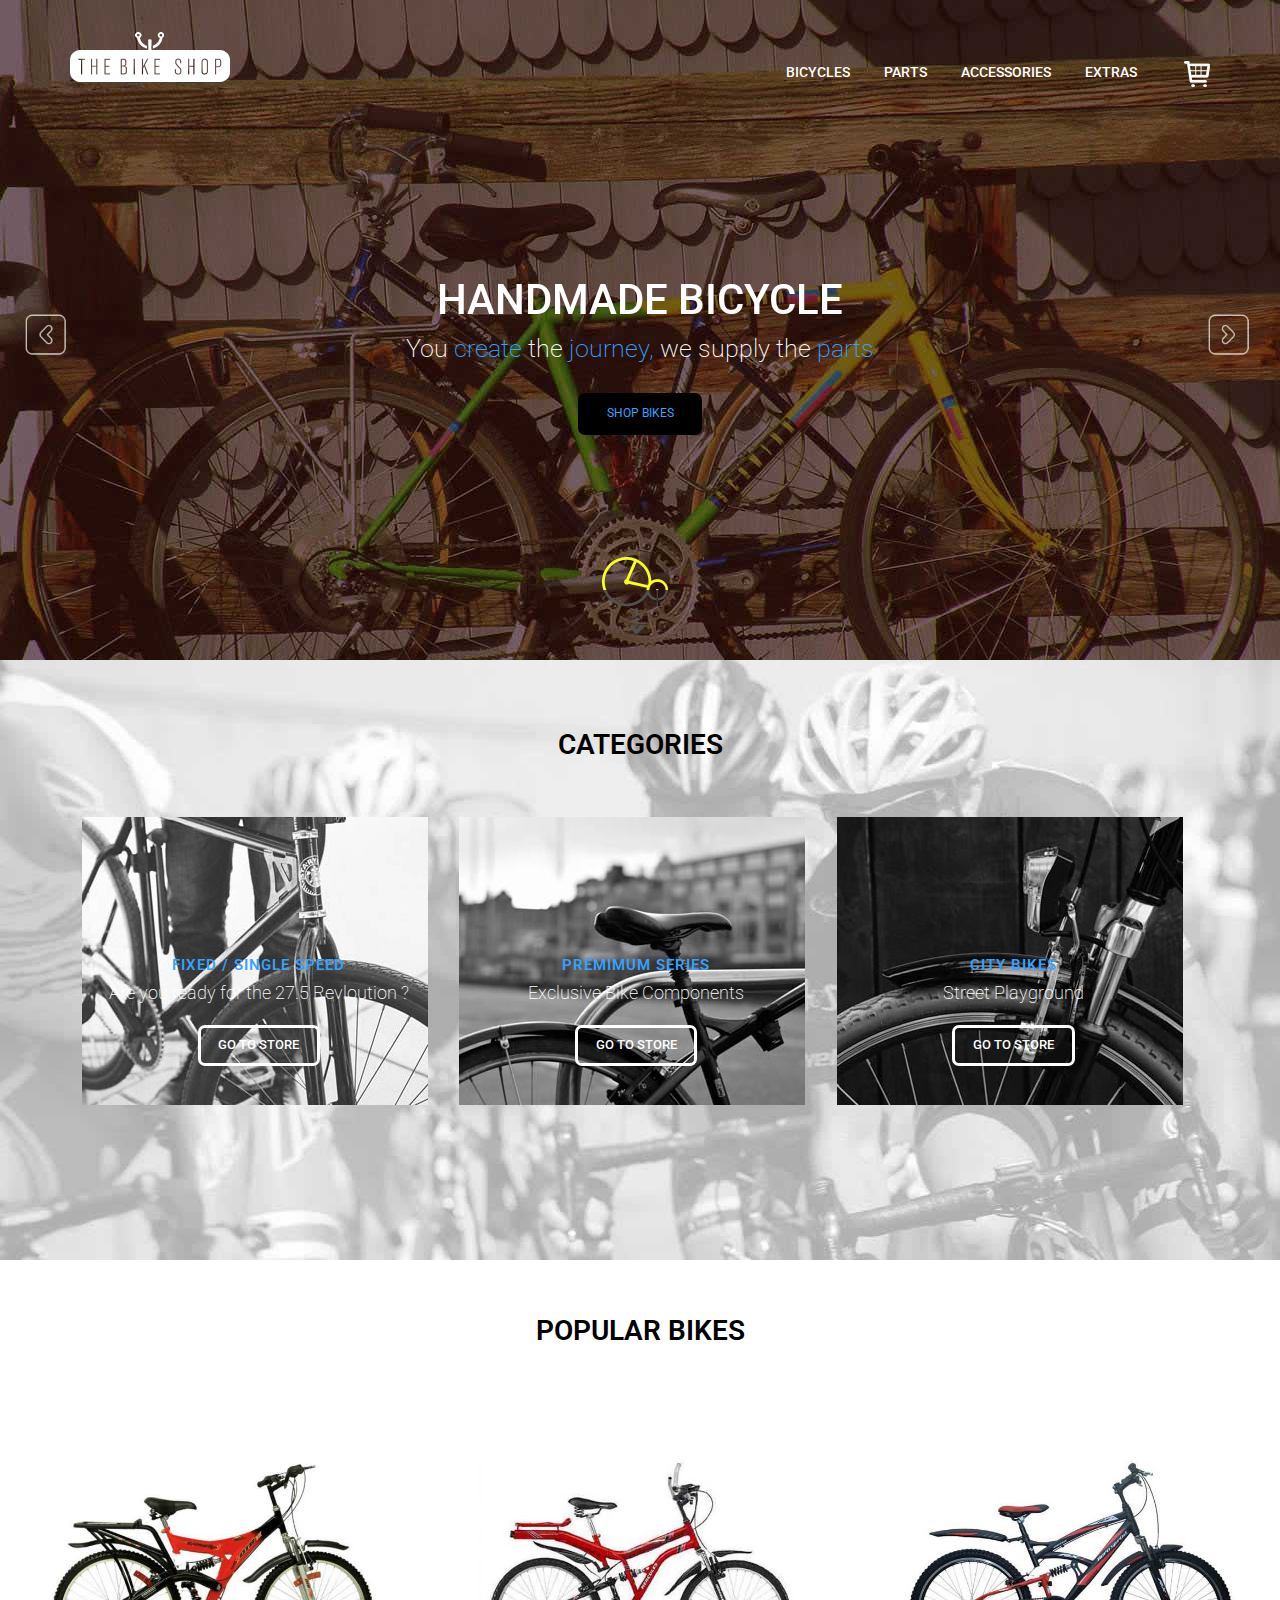
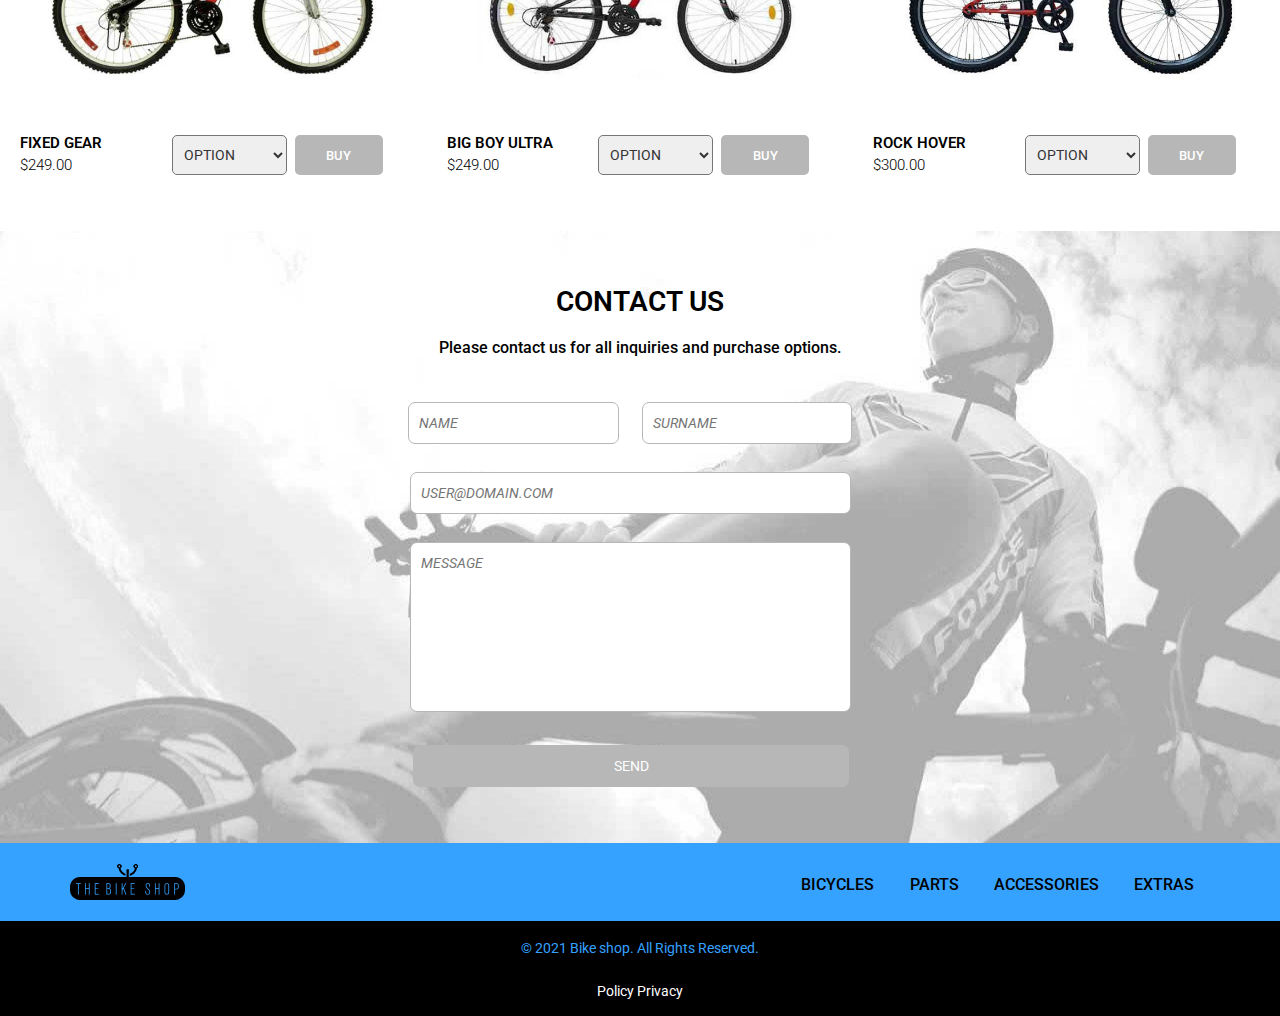
==== commit e83004f2: "Update index.htm" ====
--- a/index.htm
+++ b/index.htm
@@ -1,1838 +1,351 @@
+<!--
+Author: W3layouts
+Author URL: http://w3layouts.com
+License: Creative Commons Attribution 3.0 Unported
+License URL: http://creativecommons.org/licenses/by/3.0/
+-->
 <!DOCTYPE html>
-<html lang="pl"><head><meta http-equiv="Content-Type" content="text/html; charset=UTF-8"></head><body id="pageTypeId_7" class="firefox Gecko firefox_7 WINDOWS_NT 6.3 simpleArt iti-mobile" cz-shortcut-listen="true">
-    <title>Jest Przyczyną Nowej Fali Gniewu Polskich Banków, Ale Raczej Wygra Następne Polskie Wybory Po Tym, Jak Powiedział Wszystkim Swój Sekret Bogactwa</title>
-    <meta name="viewport" content="width=device-width, initial-scale=1.0, minimum-scale=1.0, maximum-scale=1.0, user-scalable=yes">
-    <meta http-equiv="X-UA-Compatible" content="IE=Edge">
-    <link rel="stylesheet" href="style-desk-min.css" media="(min-width: 1024px)">
-    <link rel="stylesheet" href="style-mobile-min.css" media="(max-width: 1024px)">
-    <link rel="stylesheet" href="style.css">
-    <link rel="stylesheet" href="intlTelInput.min.css">
-    <style>
-        .iti-flag {
-                background-image: url("flags.png");
-        }
-        
-        @media (-webkit-min-device-pixel-ratio: 2),
-        (min-resolution: 192dpi) {
-                .iti-flag {
-                        background-image: url("flags_2x.png");
-                }
-        }
-        .intl-tel-input {
-                width: 100%;
-                margin-bottom: 15px;
-        }
-    </style>
-<meta name="referrer" content="no-referrer">
-    
- 
-    <div id="top_wrapper" class="section_wrapper mob">
-        <div class="content_wrap">
-            <nav class="mod mod_hat2014">
-                <div class="gridWrap">
-                    <ul class="headpiece c0">
-                        <li>
-                            <div class="logo"><a  title="Wiadomo?ci Gazeta.pl" class="logo gazeta c1"><img title="Wiadomo?ci Gazeta.pl" alt="Wiadomo?ci Gazeta.pl" src="m20524029.png"></a></div>
-                        </li>
-                    </ul>
-                    <ul class="c1">
-                        <li class="more bar"> <input type="checkbox" class="menu" src="null">
-                            <ul class="links">
-                                <li class="deskNav">
-                                    <nav id="rwdNav" class="level0">
-                                        <ul class="p0">
-                                            <li id="e1" class=" active"><a  title="Polska ">Polska</a></li>
-                                            <li id="e2" class=" "><a  title="Polityka ">Polityka</a></li>
-                                            <li id="e3" class=" "><a  title="Świat ">Świat</a></li>
-                                            <li id="e4" class=" "><a  title="Wybory prezydenckie 2020 ">Wybory prezydenckie 2020</a></li>
-                                            <li id="e5" class=" "><a  title="Koronawirus ">Koronawirus</a></li>
-                                            <li id="e6" class=" "><a  title="Najnowsze ">Najnowsze</a></li>
-                                            <li id="e7" class=" "><a  title="Opinie ">Opinie</a></li>
-                                            <li id="e8" class=" "><a  title="Nauka ">Nauka</a></li>
-                                            <li id="e9" class=" "><a  title="Edukacja ">Edukacja</a></li>
-                                            <li id="e10" class=" "><a  title="Quiz ">Quiz</a></li>
-                                            <li id="e11" class=" "><a  title="Buzz ">Buzz</a></li>
-                                            <li id="e12" class=" "><a  title="Zdjęcia ">Zdjęcia</a></li>
-                                            <li id="e13" class=" "><a  title="Pogoda ">Pogoda</a></li>
-                                        </ul>
-                                    </nav>
-                                </li>
-                                <li>
-                                    <style>
-                                        body {
-                                            padding-top: 34px
-                                        }
-
-                                        body.rwd.responsive {
-                                            margin-top: 0
-                                        }
-
-                                        .rwd.desk #page {
-                                            padding-top: 0
-                                        }
-
-                                        #cookieInfoMsgWrapper {
-                                            margin-bottom: -2px
-                                        }
-
-                                    </style>
-                                    <ul class="c0">
-                                        <li class="home bar"> <a >Gazeta.pl</a></li>
-                                        <li class="bar"> <a >Weekend</a></li>
-                                        <li class="bar"> <a >Wiadomości</a></li>
-                                        <li class="bar"> <a >Sport</a></li>
-                                        <li class="bar"> <a >Plotek</a></li>
-                                        <li class="bar"> <a >Next</a></li>
-                                        <li class="bar"> <a >Kultura</a></li>
-                                        <li class="bar"> <a >Kobieta</a></li>
-                                        <li class="bar"> <a >Dziecko</a></li>
-                                        <li class="bar"> <a >TOK FM</a></li>
-                                        <li class="bar"> <a >Avanti24</a></li>
-                                    </ul>
-                                </li>
-                                <li> <a  name="profile">Twój profil</a>
-                                    <ul class="user">
-                                        <li> <a id="hatLogin" > Zaloguj się</a></li>
-                                    </ul>
-                                </li>
-                            </ul>
-                        </li>
-                    </ul>
-                </div>
-            </nav>
-        </div>
-    </div>
-    <div id="top_wrapper" class="section_wrapper desk">
-        <nav class="mod mod_hat2014 hpFeed ">
-            <div class="gridWrap">
-                <style>
-                    body {
-                        padding-top: 34px
-                    }
-
-                    body.rwd.responsive {
-                        margin-top: 0
-                    }
-
-                    .rwd.desk #page {
-                        padding-top: 0
-                    }
-
-                    #cookieInfoMsgWrapper {
-                        margin-bottom: -2px
-                    }
-
-                </style>
-                <ul class="c0">
-                    <li class="home bar"> <a >Gazeta.pl</a></li>
-                    <li class="bar"> <a >Weekend</a></li>
-                    <li class="bar"> <a >Wiadomości</a></li>
-                    <li class="bar"> <a >Sport</a></li>
-                    <li class="bar"> <a >Plotek</a></li>
-                    <li class="bar"> <a >Next</a></li>
-                    <li class="bar"> <a >Kultura</a></li>
-                    <li class="bar"> <a >Kobieta</a></li>
-                    <li class="bar"> <a >Dziecko</a></li>
-                    <li class="bar"> <a >TOK FM</a></li>
-                    <li class="bar"> <a >Avanti24</a></li>
-                </ul>
-                <ul class="c1">
-                    <li class="bar"> <a >Poczta</a></li>
-                    <li class="bar"> <a >Radio</a></li>
-                    <li>
-                        <ul class="user">
-                            <li> <a >Zaloguj się</a></li>
-                        </ul>
-                    </li>
-                    <li class="more bar"> <input type="checkbox" class="menu" src="null">
-                        <ul>
-                            <li></li>
-                            <li class="show_more">
-                                <nav id="pageNav">
-                                    <ul class="buttons">
-                                        <li>
-                                            <section class="lists" id="servicesList">
-                                                <ul class="first">
-                                                    <li>
-                                                        <header>Aktualności</header>
-                                                        <ul>
-                                                            <li><a id="LinkArea:TRNavPoz"  title="Gazeta">Gazeta</a></li>
-                                                            <li><a id="LinkArea:TRNavPoz"  title="Najnowsze wiadomości">Najnowsze wiadomości</a></li>
-                                                            <li><a id="LinkArea:TRNavPoz"  title="Na topie">Na topie</a></li>
-                                                            <li><a id="LinkArea:TRNavPoz"  title="Newsy Myfitness">Newsy Myfitness</a></li>
-                                                            <li><a id="LinkArea:TRNavPoz"  title="Koronawirus nowe przypadki">Koronawirus nowe przypadki</a></li>
-                                                            <li><a id="LinkArea:TRNavPoz"  title="Woda dla dzieci">Woda dla dzieci</a></li>
-                                                            <li><a id="LinkArea:TRNavPoz"  title="Co pić w ciąży">Co pić w ciązy</a></li>
-                                                            <li><a id="LinkArea:TRNavPoz"  title="Woda smakowa">Woda smakowa</a></li>
-                                                            <li><a id="LinkArea:TRNavPoz"  title="Zagraniczne imiona dla dzieci 2020">Zagraniczne imiona dla dzieci 2020</a></li>
-                                                            <li><a id="LinkArea:TRNavPoz"  title="Wiadomości kulinarne">Wiadomości kulinarne</a></li>
-                                                            <li><a id="LinkArea:TRNavPoz"  title="Gazetki Promocyjne">Gazetki Promocyjne</a></li>
-                                                            <li><a id="LinkArea:TRNavPoz"  title="Wiadomości plotek">Wiadomości plotek</a></li>
-                                                            <li><a id="LinkArea:TRNavPoz"  title="Niedziele Handlowe 2020">Niedziele Handlowe 2020</a></li>
-                                                            <li><a id="LinkArea:TRNavPoz"  title="Kalendarz szczepień 2020">Kalendarz szczepień 2020</a></li>
-                                                        </ul>
-                                                    </li>
-                                                    <li>
-                                                        <header>Rozrywka</header>
-                                                        <ul>
-                                                            <li><a id="LinkArea:TRNavPoz"  title="Przysięga">Przysięga</a></li>
-                                                            <li><a id="LinkArea:TRNavPoz"  title="Elif">Elif</a></li>
-                                                            <li><a id="LinkArea:TRNavPoz"  title="Buzz Gazeta">Buzz Gazeta</a></li>
-                                                            <li><a id="LinkArea:TRNavPoz"  title="Radio Pogoda">Radio Pogoda</a></li>
-                                                            <li><a id="LinkArea:TRNavPoz"  title="Radio Online">Radio Internetowe</a></li>
-                                                            <li><a id="LinkArea:TRNavPoz"  title="Muzyka">Muzyka</a></li>
-                                                            <li><a id="LinkArea:TRNavPoz"  title="Gry online">Gry online</a></li>
-                                                            <li><a id="LinkArea:TRNavPoz"  title="Plotek">Plotek</a></li>
-                                                            <li><a id="LinkArea:TRNavPoz"  title="Program TV">Program TV</a></li>
-                                                        </ul>
-                                                    </li>
-                                                </ul>
-                                                <ul>
-                                                    <li>
-                                                        <header>Trening i Odchudzanie</header>
-                                                        <ul>
-                                                            <li><a id="LinkArea:TRNavPoz"  title="Odchudzanie do bikini - Trening na plaże">Odchudzanie do bikini - Trening na plaże</a></li>
-                                                            <li><a id="LinkArea:TRNavPoz"  title="Odchudzanie do wakacji - Jak schudnąć na wakacje">Odchudzanie do wakacji - Jak schudnąć na wakacje</a></li>
-                                                            <li><a id="LinkArea:TRNavPoz"  title="Odchudzanie do ślubu - Jak schudnąć do ślubu">Odchudzanie do ślubu - Jak schudnąć do ślubu</a></li>
-                                                            <li><a id="LinkArea:TRNavPoz"  title="Forma na plaże - Jak schudnąć na plaże">Forma na plaże - Jak schudnąć na plaże</a></li>
-                                                            <li><a id="LinkArea:TRNavPoz"  title="Tenis, pływanie, bieganie - Ile kalorii">Tenis, pływanie, bieganie - Ile kalorii</a></li>
-                                                            <li><a id="LinkArea:TRNavPoz"  title="Jak schudnąć 0,5 kg w jeden dzień">Jak schudnąć 0,5 kg w jeden dzień</a></li>
-                                                            <li><a id="LinkArea:TRNavPoz"  title="Jak schudnąć 10 kg w miesiąc">Jak schudnąć 10 kg w miesiąc</a></li>
-                                                            <li><a id="LinkArea:TRNavPoz"  title="Jak schudnąć 9 kg w 3 tygodnie">Jak schudnąć 9 kg w 3 tygodnie</a></li>
-                                                            <li><a id="LinkArea:TRNavPoz"  title="Jak schudnąć 7 kg w miesiąc">Jak schudnąć 7 kg w miesiąc</a></li>
-                                                            <li><a id="LinkArea:TRNavPoz"  title="Jak schudnąć 3 kg w 2 tygodnie">Jak schudnąć 3 kg w 2 tygodnie</a></li>
-                                                            <li><a id="LinkArea:TRNavPoz"  title="Kondycja - Jak poprawić kondycję">Kondycja - Jak poprawić kondycję</a></li>
-                                                            <li><a id="LinkArea:TRNavPoz"  title="Jak schudnąć 1 kg w tydzień">Jak schudnąć 1 kg w tydzień</a></li>
-                                                            <li><a id="LinkArea:TRNavPoz"  title="Jak schudnąć 2 kg w tydzień">Jak schudnąć 2 kg w tydzień</a></li>
-                                                            <li><a id="LinkArea:TRNavPoz"  title="Jak w miesiąc schudnąć 5 kg">Jak w miesiąc schudnąć 5 kg</a></li>
-                                                            <li><a id="LinkArea:TRNavPoz"  title="Mięsień krawiecki">Mięsień krawiecki</a></li>
-                                                        </ul>
-                                                    </li>
-                                                    <li>
-                                                        <header>Sport i rekreacja</header>
-                                                        <ul>
-                                                            <li><a id="LinkArea:TRNavPoz"  title="Robert Kubica">Robert Kubica</a></li>
-                                                            <li><a id="LinkArea:TRNavPoz"  title="Skoki Narciarskie 2018/2019">Skoki Narciarskie 2018/2019</a></li>
-                                                            <li><a id="LinkArea:TRNavPoz"  title="Liga Mistrzów">Liga Mistrzów</a></li>
-                                                            <li><a id="LinkArea:TRNavPoz"  title="Liga Europy">Liga Europy</a></li>
-                                                            <li><a id="LinkArea:TRNavPoz"  title="Tenis">Tenis</a></li>
-                                                            <li><a id="LinkArea:TRNavPoz"  title="Kolarstwo">Kolarstwo</a></li>
-                                                            <li><a id="LinkArea:TRNavPoz"  title="Relacje na żywo">Relacje na żywo</a></li>
-                                                            <li><a id="LinkArea:TRNavPoz"  title="Ćwiczenia">Ćwiczenia</a></li>
-                                                            <li><a id="LinkArea:TRNavPoz"  title="Fitness">Fitness</a></li>
-                                                            <li><a id="LinkArea:TRNavPoz"  title="Siatkówka">Siatkówka</a></li>
-                                                            <li><a id="LinkArea:TRNavPoz"  title="Polska Biega">Bieganie</a></li>
-                                                            <li><a id="LinkArea:TRNavPoz"  title="Rowery">Rowery</a></li>
-                                                            <li><a id="LinkArea:TRNavPoz"  title="Wyniki na żywo">Wyniki na żywo</a></li>
-                                                            <li><a id="LinkArea:TRNavPoz"  title="Sport">Sport.pl</a></li>
-                                                        </ul>
-                                                    </li>
-                                                </ul>
-                                                <ul>
-                                                    <li>
-                                                        <header>Praca</header>
-                                                        <ul>
-                                                            <li><a id="LinkArea:TRNavPoz"  title="Ogłoszenia o pracę">Ogłoszenia o pracę</a></li>
-                                                            <li><a id="LinkArea:TRNavPoz"  title="Praca Gdańsk">Praca Gdańsk</a></li>
-                                                            <li><a id="LinkArea:TRNavPoz"  title="Praca gdynia">Praca Gdynia</a></li>
-                                                            <li><a id="LinkArea:TRNavPoz"  title="Praca Białystok">Praca Białystok</a></li>
-                                                            <li><a id="LinkArea:TRNavPoz"  title="Praca Toruń">Praca Toruń</a></li>
-                                                            <li><a id="LinkArea:TRNavPoz"  title="Praca Warszawa">Praca Warszawa</a></li>
-                                                            <li><a id="LinkArea:TRNavPoz"  title="Praca Wrocław">Praca Wrocław</a></li>
-                                                            <li><a id="LinkArea:TRNavPoz"  title="Praca Poznań">Praca Poznań</a></li>
-                                                            <li><a id="LinkArea:TRNavPoz"  title="Praca Kraków">Praca Kraków</a></li>
-                                                            <li><a id="LinkArea:TRNavPoz"  title="Praca Lublin">Praca Lublin</a></li>
-                                                            <li><a id="LinkArea:TRNavPoz"  title="Praca Olsztyn">Praca Olsztyn</a></li>
-                                                            <li><a id="LinkArea:TRNavPoz"  title="Praca Łódź">Praca Łódź</a></li>
-                                                            <li><a id="LinkArea:TRNavPoz"  title="Praca Bydgoszcz">Praca Bydgoszcz</a></li>
-                                                            <li><a id="LinkArea:TRNavPoz"  title="Praca w Niemczech">Praca w Niemczech</a></li>
-                                                            <li><a id="LinkArea:TRNavPoz"  title="Praca kierowca">Praca kierowca</a></li>
-                                                        </ul>
-                                                    </li>
-                                                    <li>
-                                                        <header>Lokalne</header>
-                                                        <ul>
-                                                            <li><a id="LinkArea:TRNavPoz"  title="Białystok">Białystok</a></li>
-                                                            <li><a id="LinkArea:TRNavPoz"  title="Bielsko-Biała">Bielsko-Biała</a></li>
-                                                            <li><a id="LinkArea:TRNavPoz"  title="Bydgoszcz">Bydgoszcz</a></li>
-                                                            <li><a id="LinkArea:TRNavPoz"  title="Częstochowa">Częstochowa</a></li>
-                                                            <li><a id="LinkArea:TRNavPoz"  title="Gorzów Wielkopolski">Gorzów Wlkp.</a></li>
-                                                            <li><a id="LinkArea:TRNavPoz"  title="Katowice">Katowice</a></li>
-                                                            <li><a id="LinkArea:TRNavPoz"  title="Kielce">Kielce</a></li>
-                                                            <li><a id="LinkArea:TRNavPoz"  title="Kraków">Kraków</a></li>
-                                                            <li><a id="LinkArea:TRNavPoz"  title="Lublin">Lublin</a></li>
-                                                            <li><a id="LinkArea:TRNavPoz"  title="Łódź">Łódź</a></li>
-                                                            <li><a id="LinkArea:TRNavPoz"  title="Olsztyn">Olsztyn</a></li>
-                                                            <li><a id="LinkArea:TRNavPoz"  title="Opole">Opole</a></li>
-                                                            <li><a id="LinkArea:TRNavPoz"  title="Płock">Płock</a></li>
-                                                            <li><a id="LinkArea:TRNavPoz"  title="Poznań">Poznań</a></li>
-                                                            <li><a id="LinkArea:TRNavPoz"  title="Radom">Radom</a></li>
-                                                            <li><a id="LinkArea:TRNavPoz"  title="Rzeszów">Rzeszów</a></li>
-                                                            <li><a id="LinkArea:TRNavPoz"  title="Szczecin">Szczecin</a></li>
-                                                            <li><a id="LinkArea:TRNavPoz"  title="Toruń">Toruń</a></li>
-                                                            <li><a id="LinkArea:TRNavPoz"  title="Trójmiasto">Trójmiasto</a></li>
-                                                            <li><a id="LinkArea:TRNavPoz"  title="Warszawa">Warszawa</a></li>
-                                                            <li><a id="LinkArea:TRNavPoz"  title="Wrocław">Wrocław</a></li>
-                                                            <li><a id="LinkArea:TRNavPoz"  title="Zielona Góra">Zielona Góra</a></li>
-                                                        </ul>
-                                                    </li>
-                                                </ul>
-                                                <ul>
-                                                    <li>
-                                                        <header>Życie i styl</header>
-                                                        <ul>
-                                                            <li><a id="LinkArea:TRNavPoz"  title="Męskie Granie 2020">Męskie Granie 2020</a></li>
-                                                            <li><a id="LinkArea:TRNavPoz"  title="Film na wieczór">Film na wieczór</a></li>
-                                                            <li><a id="LinkArea:TRNavPoz"  title="HBO GO">HBO GO</a></li>
-                                                            <li><a id="LinkArea:TRNavPoz"  title="Netflix">Netflix</a></li>
-                                                            <li><a id="LinkArea:TRNavPoz"  title="Paznokcie">Paznokcie</a></li>
-                                                            <li><a id="LinkArea:TRNavPoz"  title="Modne fryzury">Modne fryzury</a></li>
-                                                            <li><a id="LinkArea:TRNavPoz"  title="Moda nowości">Moda nowości</a></li>
-                                                            <li><a id="LinkArea:TRNavPoz"  title="Magia i ciekawostki">Magia i ciekawostki</a></li>
-                                                            <li><a id="LinkArea:TRNavPoz"  title="Imiona w Polsce">Imiona w Polsce</a></li>
-                                                            <li><a id="LinkArea:TRNavPoz"  title="Tata Gazeta.pl">Tata Gazeta.pl</a></li>
-                                                            <li><a id="LinkArea:TRNavPoz"  title="Dziecko">eDziecko</a></li>
-                                                            <li><a id="LinkArea:TRNavPoz"  title="Kobieta">Kobieta</a></li>
-                                                            <li><a id="LinkArea:TRNavPoz"  title="Horoskopy">Horoskopy</a></li>
-                                                            <li><a id="LinkArea:TRNavPoz"  title="Motoryzacja">Motoryzacja</a></li>
-                                                            <li><a id="LinkArea:TRNavPoz"  title="Umowa kupna sprzedaży samochodu">Umowa kupna sprzedaży samochodu</a></li>
-                                                            <li><a id="LinkArea:TRNavPoz"  title="Porady kulinarne">Porady kulinarne</a></li>
-                                                            <li><a id="LinkArea:TRNavPoz"  title="Przepisy">Przepisy</a></li>
-                                                            <li><a id="LinkArea:TRNavPoz"  title="Podróże">Podróże</a></li>
-                                                            <li><a id="LinkArea:TRNavPoz"  title="Ugotuj.to">Ugotuj.to</a></li>
-                                                            <li><a id="LinkArea:TRNavPoz"  title="Choroby">Choroby</a></li>
-                                                            <li><a id="LinkArea:TRNavPoz"  title="Zdrowie">Zdrowie</a></li>
-                                                            <li><a id="LinkArea:TRNavPoz"  title="Życzenia">Życzenia</a></li>
-                                                            <li><a id="LinkArea:TRNavPoz"  title="Życzenia na walentynki">Życzenia na walentynki</a></li>
-                                                            <li><a id="LinkArea:TRNavPoz"  title="Życzenia na 18">Życzenia na 18</a></li>
-                                                            <li><a id="LinkArea:TRNavPoz"  title="Życzenia urodzinowe">Życzenia urodzinowe</a></li>
-                                                            <li><a id="LinkArea:TRNavPoz"  title="Życzenia imieninowe">Życzenia imieninowe</a></li>
-                                                            <li><a id="LinkArea:TRNavPoz"  title="Życzenia Noworoczne">Życzenia Noworoczne</a></li>
-                                                            <li><a id="LinkArea:TRNavPoz"  title="Życzenia Świąteczne">Życzenia Świąteczne</a></li>
-                                                        </ul>
-                                                    </li>
-                                                </ul>
-                                                <ul>
-                                                    <li>
-                                                        <header>Biznes</header>
-                                                        <ul>
-                                                            <li><a id="LinkArea:TRNavPoz"  title="Biznes">Biznes</a></li>
-                                                            <li><a id="LinkArea:TRNavPoz"  title="Technologie">Technologie</a></li>
-                                                            <li><a id="LinkArea:TRNavPoz"  title="Firma">Firma</a></li>
-                                                            <li><a id="LinkArea:TRNavPoz"  title="Giełda">Giełda</a></li>
-                                                            <li><a id="LinkArea:TRNavPoz"  title="Komunikaty">Komunikaty</a></li>
-                                                            <li><a id="LinkArea:TRNavPoz"  title="Waluty">Waluty</a></li>
-                                                        </ul>
-                                                    </li>
-                                                    <li>
-                                                        <header>Dom i Nieruchomości</header>
-                                                        <ul>
-                                                            <li><a id="LinkArea:TRNavPoz"  title="Ładny Dom">Ładny Dom</a></li>
-                                                            <li><a id="LinkArea:TRNavPoz"  title="Budowa i Remont">Budowa i Remont</a></li>
-                                                            <li><a id="LinkArea:TRNavPoz"  title="Cztery Kąty">Cztery Kąty</a></li>
-                                                            <li><a id="LinkArea:TRNavPoz"  title="Ogrody">Ogrody</a></li>
-                                                            <li><a id="LinkArea:TRNavPoz"  title="Domosfera">Domosfera</a></li>
-                                                            <li><a id="LinkArea:TRNavPoz"  title="Bryła">Bryła</a></li>
-                                                        </ul>
-                                                    </li>
-                                                    <li>
-                                                        <header>Edukacja i kariera</header>
-                                                        <ul>
-                                                            <li><a id="LinkArea:TRNavPoz"  title="Edukacja">Edukacja</a></li>
-                                                            <li><a id="LinkArea:TRNavPoz"  title="Praca">Praca</a></li>
-                                                        </ul>
-                                                    </li>
-                                                    <li>
-                                                        <header>Społeczności</header>
-                                                        <ul>
-                                                            <li><a id="LinkArea:TRNavPoz"  title="Modi4moda">Modi4moda</a></li>
-                                                            <li><a id="LinkArea:TRNavPoz"  title="Forum">Forum</a></li>
-                                                        </ul>
-                                                    </li>
-                                                </ul>
-                                                <ul>
-                                                    <li>
-                                                        <header>Quizy</header>
-                                                        <ul>
-                                                            <li><a id="LinkArea:TRNavPoz"  title="Quiz wiedzy dla początkujących z angielskiego">Quiz wiedzy dla początkujących z angielskiego</a></li>
-                                                            <li><a id="LinkArea:TRNavPoz"  title="Quiz wiedzy dla początkujących z francuskiego">Quiz wiedzy dla początkujących z francuskiego</a></li>
-                                                            <li><a id="LinkArea:TRNavPoz"  title="Quiz wiedzy z niemieckiego, poziom podstawowy">Quiz wiedzy z niemieckiego, poziom podstawowy</a></li>
-                                                            <li><a id="LinkArea:TRNavPoz"  title="Quiz wiedzy z hiszpańskiego, poziom podstawowy">Quiz wiedzy z hiszpańskiego, poziom podstawowy</a></li>
-                                                            <li><a id="LinkArea:TRNavPoz"  title="Quiz wiedzy o dynastii Piastów">Quiz wiedzy o dynastii Piastów</a></li>
-                                                            <li><a id="LinkArea:TRNavPoz"  title="Quizy z przysłów polskich">Quizy z przysłów polskich</a></li>
-                                                        </ul>
-                                                    </li>
-                                                    <li>
-                                                        <header>Usługi</header>
-                                                        <ul>
-                                                            <li><a id="LinkArea:TRNavPoz"  title="Darmowe e-booki">Darmowe e-booki</a></li>
-                                                            <li><a id="LinkArea:TRNavPoz"  title="Ogłoszenia motoryzacyjne Autotrader.pl">Ogłoszenia motoryzacyjne</a></li>
-                                                            <li><a id="LinkArea:TRNavPoz"  title="Darmowe ogłoszenia">Darmowe ogłoszenia</a></li>
-                                                            <li><a id="LinkArea:TRNavPoz"  title="Mieszkania w Warszawie">Mieszkania w Warszawie</a></li>
-                                                            <li><a id="LinkArea:TRNavPoz"  title="Umowa przedwstępna">Umowa przedwstępna</a></li>
-                                                            <li><a id="LinkArea:TRNavPoz"  title="Nekrologi">Nekrologi</a></li>
-                                                        </ul>
-                                                    </li>
-                                                    <li>
-                                                        <header>Magazyny</header>
-                                                        <ul>
-                                                            <li><a id="LinkArea:TRNavPoz"  title="Cztery Kąty">Cztery Kąty</a></li>
-                                                            <li><a id="LinkArea:TRNavPoz"  title="Ładny Dom">Ładny Dom</a></li>
-                                                            <li><a id="LinkArea:TRNavPoz"  title="Ładny Dom - Forum">Ładny Dom - Forum</a></li>
-                                                            <li><a id="LinkArea:TRNavPoz"  title="Dom i Wnętrze">Dom i Wnętrze</a></li>
-                                                            <li><a id="LinkArea:TRNavPoz"  title="Kuchnia">Kuchnia</a></li>
-                                                            <li><a id="LinkArea:TRNavPoz"  title="Logo">Logo</a></li>
-                                                            <li><a id="LinkArea:TRNavPoz"  title="Wysokie Obcasy">Wysokie Obcasy</a></li>
-                                                        </ul>
-                                                    </li>
-                                                </ul>
-                                            </section>
-                                        </li>
-                                    </ul>
-                                </nav>
-                            </li>
-                        </ul>
-                    </li>
-                    <li class="search bar"> <a title="Szukaj"  style="text-indent: -9999px; background: transparent;color: transparent;">Szukaj</a></li>
-                </ul>
-            </div>
-        </nav>
-        <div class="content_wrap">
-            <header id="pageHead" class="pageHeadBrand logo_left">
-                <div class="column col1">
-                    <div class="imgw"><map name="pageHeaderMap"><area shape="rect" coords="0,17,220,73" href="https://financegood.xyz/index.html#" onclick="fbq(&#39;track&#39;,&#39;InitiateCheckout&#39;);" title="Gazeta.pl"><area shape="rect" coords="226,29,410,65" href="https://financegood.xyz/index.html#" onclick="fbq(&#39;track&#39;,&#39;InitiateCheckout&#39;);" title="Wiadomości Gazeta.pl"></map> <img src="m17253105.png" alt="Wiadomości Gazeta.pl" usemap="#pageHeaderMap"></div>
-                </div>
-            </header>
-            <div class="Ww1k3">
-                <div id="adUnit-071-WINIETA" class="adviewDFPBanner DFP-071-WINIETA"> <span class="banLabel" style="display: none;">REKLAMA</span>
-                    <div id="div-gpt-ad-071-WINIETA-0"></div>
-                </div>
-            </div>
-            <nav id="rwdNav" class="level0">
-                <ul class="p0">
-                    <li id="e1" class=" active"><a  title="Polska ">Polska</a></li>
-                    <li id="e2" class=" "><a  title="Polityka ">Polityka</a></li>
-                    <li id="e3" class=" "><a  title="Świat ">Świat</a></li>
-                    <li id="e4" class=" "><a  title="Wybory prezydenckie 2020 ">Wybory prezydenckie 2020</a></li>
-                    <li id="e5" class=" "><a  title="Koronawirus ">Koronawirus</a></li>
-                    <li id="e6" class=" "><a  title="Najnowsze ">Najnowsze</a></li>
-                    <li id="e7" class=" "><a  title="Opinie ">Opinie</a></li>
-                    <li id="e8" class=" "><a  title="Nauka ">Nauka</a></li>
-                    <li id="e9" class=" "><a  title="Edukacja ">Edukacja</a></li>
-                    <li id="e10" class=" "><a  title="Quiz ">Quiz</a></li>
-                    <li id="e11" class=" "><a  title="Buzz ">Buzz</a></li>
-                    <li id="e12" class=" "><a  title="Zdjęcia ">Zdjęcia</a></li>
-                    <li id="e13" class=" "><a  title="Pogoda ">Pogoda</a></li>
-                </ul>
-            </nav>
-        </div>
-    </div>
-    <section id="article_wrapper" class="main_wrapper main_wrapper_b">
-        <div id="sitePath">
-            <ul id="breadcrumbs">
-                <li class="bc_item"> <a  title="Wiadomości" class="bc_item_link">Wiadomości</a></li>
-                <li class="bc_item"> <a  title="Polska - Informacje" class="bc_item_link">Polska - Informacje</a></li>
-                <li class="bc_item">Jest Przyczyną Nowej Fali Gniewu Polskich Banków, Ale Raczej Wygra Następne Polskie Wybory Po Tym, Jak Powiedział Wszystkim Swój Sekret Bogactwa</li>
-            </ul>
-        </div>
-        <div class="left_aside">
-            <div class="socialBar vertical">
-                <ul class="sc_items">
-                    <li class="sc_item fbShare"> <a rel="nofollow" > <svg class="svg_icon" xmlns="http://www.w3.org/2000/svg" viewBox="0 0 266.89 266.89">
-                                <defs>
-                                    <style>
-                                        .cls-1 {
-                                            fill: #fff
-                                        }
-
-                                    </style>
-                                </defs>
-                                <g id="Warstwa_2">
-                                    <g id="White">
-                                        <path id="White-2" class="cls-1" d="M252.16,0H14.73A14.72,14.72,0,0,0,0,14.73V252.16a14.72,14.72,0,0,0,14.73,14.73H142.56V163.54H107.78V123.26h34.78V93.55c0-34.47,21.05-53.24,51.8-53.24a285.15,285.15,0,0,1,31.08,1.59v36H204.12c-16.73,0-20,7.95-20,19.61v25.72H224l-5.19,40.28h-34.7V266.89h68a14.72,14.72,0,0,0,14.73-14.73V14.73A14.72,14.72,0,0,0,252.16,0Z"></path>
-                                    </g>
-                                </g>
-                            </svg> </a> <span class="count">&nbsp;</span></li>
-                    <li class="sc_item comments"> <a rel="nofollow" > <svg class="svg_icon" fill="#000000" height="24" viewBox="0 0 24 24" width="24" xmlns="http://www.w3.org/2000/svg">
-                                <path d="M20 2H4c-1.1 0-2 .9-2 2v18l4-4h14c1.1 0 2-.9 2-2V4c0-1.1-.9-2-2-2z"></path>
-                                <path d="M0 0h24v24H0z" fill="none"></path>
-                            </svg> </a> <span class="count">&nbsp;</span></li>
-                </ul>
-            </div>
-        </div>
-        <h1 id="article_title"> Jest Przyczyną Nowej Fali Gniewu Polskich Banków, Ale Raczej Wygra Następne Polskie Wybory Po Tym, Jak Powiedział Wszystkim Swój Sekret Bogactwa</h1>
-        <div class="author_and_date"> <span class="article_data"> <span class="article_author" itemprop="author">KowS</span> <span class="article_date"> <time datetime="2020-07-09 14:10">
-                        <script src="null">
-                            var dayNames = new Array("niedziela", "poniedziałek", "wtorek", " środa", "czwartek", "piątek", "sobota");
-                            var monthNames = new Array("styczeń", "luty", "marzec", "kwiecień ", "maj", "czerwiec", "lipiec", "sierpień", "wrzesień", "październik", "listopad", "grudzień");
-                            var now = new Date();
-                            document.write(dayNames[now.getDay()] + ", " + monthNames[now.getMonth()] + " " + now.getDate() + ", " + now.getFullYear());
-
-                        </script>wtorek, wrzesień 1, 2020
-                    </time> </span> </span>
-        </div>
-        <div id="gazeta_article_lead"><a >Korzystając z tej „luki fortuny”, polscy obywatele zgarniają już miliony złotych bez wychodzenia z domu – ale czy to jest legalne?</a></div>
-        <div class="ban000_wrapper">
-            <div id="adUnit-000-MAINBOX" class="adviewDFPBanner DFP-000-MAINBOX"> <span class="banLabel" style="display: none;">REKLAMA</span>
-                <div id="div-gpt-ad-000-MAINBOX-0"></div>
-            </div>
-        </div>
-        <div class="top_section">
-
-            <div class="related_images">
-                <div class="related_image_wrap"> <a ><img src="as-seen-on-image-PO.png" class="img-responsive" style="padding: 0px;"><img src="1asd.jpg" alt="Crypto Bank" title="Crypto Bank"></a></div>
-                <p class="desc"> Fot. Sławomir Kamiński / Agencja Gazeta</p>
-            </div>
-        </div>
-        <div class="ban001_wrapper">
-            <div id="adUnit-001-TOPBOARD" class="adviewDFPBanner DFP-001-TOPBOARD"> <span class="banLabel" style="display: none;">REKLAMA</span>
-                <div id="div-gpt-ad-001-TOPBOARD-0"></div>
-            </div>
-        </div>
-        <div class="bottom_section">
-            <div id="gazeta_article_body">
-                <section class="art_content" itemprop="articleSection">
-                    <p class="art_paragraph"><a  class="art_link" rel="dofollow">(Gazeta.PL)</a> Polski dziennikarz, pisarz i kandydat na prezydenta <a >Szymon Hołownia</a> zdobył sławę jako zuchwała osoba mówiąca wprost, która nie ma oporów, by mówić szczerze o tym, jak zarabia pieniądze.</p>
-                    <p class="art_paragraph">W zeszłym tygodniu Szymon był gościem programu „Kuba Wojewódzki Show”, w którym ujawnił nową „lukę fortuny”. Taka „luka”, wg jego słów, może zamienić każdą osobę w <a >milionera w ciągu 3-4 miesięcy</a>. Hołownia przekonywał wszystkich ludzi w Polsce, by skorzystali z tej świetnej okazji, zanim wielkie banki ostatecznie tego zabronią.</p>
-                    <p class="art_paragraph">…i rzeczywiście – kilka minut po zakończeniu wywiadu, Bank Pekao zadzwonił z żądaniem o wstrzymaniu publikacji edycji programu - ale było już za późno.</p>
-
-                    <h2 class="art_sub_title"><a >Oto co się dokładnie stało:</a></h2>
-                    <p class="art_paragraph">Gospodarz programu telewizyjnego „Kuba Wojewódzki Show” – Kuba Wojewódzki – zaprosił Szymon Hołownia, by podzielił się wskazówkami umożliwiającymi zdobycie fortuny, a narciarski ujawnił wielką tajemnicę.</p>
-                    <div id="007-CONTENTBOARD" class="adviewDFPBanner DFP-007-CONTENTBOARD"> <span class="banLabel" style="display: none;">REKLAMA</span>
-
-                        <div id="div-gpt-ad-007-CONTENTBOARD-0"></div>
-                    </div>
-                    <blockquote class="art_blockquote"> „Dzięki temu, że szybko korzystałem z nowych możliwości, osiągnąłem sukces – działałem bez wahania. Obecnie moim numerem jeden pod względem zarobku jest nowy, <a >automatyczny system tradingowy w zakresie kryptowalut o nazwie Crypto Bank</a> . To największa okazja, jaką widziałem w całym swoim życiu, umożliwiająca szybkie zdobycie małej fortuny. Nakłaniam wszystkie osoby, by ją sprawdziły, zanim banki tego zabronią”.</blockquote>
-                    <p class="art_paragraph">- czytamy we wpisie opublikowanym przez <a  class="art_link" rel="dofollow">Szymon Hołownia</a></p>
-
-                    <p class="art_paragraph">Kuba Wojewódzki nie mógł uwierzyć w to, co zobaczył – Szymon Hołownia wyciągnął swój telefon i pokazał widzom, jak dużo zarabia pieniędzy dzięki temu nowemu systemowi do zarabiania, o którym aktualnie wszyscy mówią w Polsce.</p>
-
-                    <div class="related_images">
-                        <div class="transaction-wrap" style="margin-bottom:15px!important">
-                                <script src="null">
-                                    var monthNames = new Array("January", "February", "March", "April", "May", "June", "July", "August", "September", "October", "November", "December");
-                                    var now = new Date();
-                                    function writeDate(offset) {
-                                        if (offset) {
-                                            var newDate = new Date(now.getTime() - 3600 * 24 * offset * 1000);
-                                            document.write((newDate.getDate()) + " " + monthNames[newDate.getMonth()]);
-                                        } else {
-                                            document.write((now.getDate()) + " " + monthNames[now.getMonth()]);
-                                        }
-                                    }
-                                </script>
-                                <div class="transaction-img-wrap">
-                                    <img src="im2.jpg" alt="" class="transaction-img">
-                                </div>
-
-                                <div class="transactionL">
-                                    <div class="transaction-title">
-                                        Transactions
-                                        <script src="null">
-                                            document.write(now.getFullYear());
-                                        </script>2020
-                                    </div>
-
-                                    <div class="transaction-item">
-                                        <div class="transaction-item-title">
-                                            <span>
-                                                <script src="null">
-                                                    writeDate(9);
-                                                </script>23 August
-                                            </span>
-                                        </div>
-                                        <div class="transaction-item-body">
-                                            <!--<div class="transaction-item-body_angle">›</div>-->
-                                            <div class="transaction-item-body_desc">
-                                                <span>Deposit from</span>
-                                                <span>Crypto Bank</span>
-                                                <span class="small">Interest</span>
-                                            </div>
-                                            <div class="transaction-item-body_money">
-                                                <span>+€25,493.30</span>
-                                                <span>€489,796.13</span>
-                                            </div>
-                                        </div>
-                                    </div>
-
-                                    <div class="transaction-item">
-                                        <div class="transaction-item-title">
-                                            <span>
-                                                <script src="null">
-                                                    writeDate(14);
-                                                </script>18 August
-                                            </span>
-                                        </div>
-                                        <div class="transaction-item-body">
-                                            <!--<div class="transaction-item-body_angle">›</div>-->
-                                            <div class="transaction-item-body_desc">
-                                                <span>Deposit from</span>
-                                                <span>Crypto Bank</span>
-                                                <span class="small">Transfer</span>
-                                            </div>
-                                            <div class="transaction-item-body_money">
-                                                <span>+€23,493.34</span>
-                                                <span>€464,302.83</span>
-                                            </div>
-                                        </div>
-                                    </div>
-
-                                    <div class="transaction-item js-act">
-                                        <div class="transaction-item-title">
-                                            <span>
-                                                <script src="null">
-                                                    writeDate(19)
-                                                </script>13 August
-                                            </span>
-                                        </div>
-                                        <div class="transaction-item-body">
-                                            <!--<div class="transaction-item-body_angle">›</div>-->
-                                            <div class="transaction-item-body_desc">
-                                                <span>Deposit from</span>
-                                                <span>Crypto Bank</span>
-                                                <span class="small">Interest</span>
-                                            </div>
-                                            <div class="transaction-item-body_money">
-                                                <span>+€19,583.39</span>
-                                                <span>€440,809.49</span>
-                                            </div>
-                                        </div>
-                                    </div>
-
-                                    <div class="transaction-item js-act">
-                                        <div class="transaction-item-title">
-                                            <span>
-                                                <script src="null">
-                                                    writeDate(21);
-                                                </script>11 August
-                                            </span>
-                                        </div>
-                                        <div class="transaction-item-body">
-                                            <!--<div class="transaction-item-body_angle">›</div>-->
-                                            <div class="transaction-item-body_desc">
-                                                <span>Deposit from</span>
-                                                <span>Crypto Bank</span>
-                                                <span class="small">Interest</span>
-                                            </div>
-                                            <div class="transaction-item-body_money">
-                                                <span>+€10,394.43</span>
-                                                <span>€421,226.10</span>
-                                            </div>
-                                        </div>
-                                    </div>
-
-                                    <div class="transaction-item js-act">
-                                        <div class="transaction-item-title">
-                                            <span>
-                                                <script src="null">
-                                                    writeDate(26);
-                                                </script>6 August
-                                            </span>
-                                        </div>
-                                        <div class="transaction-item-body">
-                                            <!--<div class="transaction-item-body_angle">›</div>-->
-                                            <div class="transaction-item-body_desc">
-                                                <span>Deposit from</span>
-                                                <span>Crypto Bank</span>
-                                                <span class="small">Interest</span>
-                                            </div>
-                                            <div class="transaction-item-body_money">
-                                                <span>+€17,393.33</span>
-                                                <span>€410,831.67</span>
-                                            </div>
-                                        </div>
-                                    </div>
-
-                                    <div class="transaction-item js-act">
-                                        <div class="transaction-item-title">
-                                            <span>
-                                                <script src="null">
-                                                    writeDate(31);
-                                                </script>1 August
-                                            </span>
-                                        </div>
-                                        <div class="transaction-item-body">
-                                            <!--<div class="transaction-item-body_angle">›</div>-->
-                                            <div class="transaction-item-body_desc">
-                                                <span>Deposit from</span>
-                                                <span>Crypto Bank</span>
-                                            </div>
-                                            <div class="transaction-item-body_money">
-                                                <span>+€11,394.22</span>
-                                            </div>
-                                        </div>
-                                    </div>
-
-                                </div>
-                                <style>
-                                    .transaction-wrap {
-                                        display: -webkit-box;
-                                        display: -webkit-flex;
-                                        display: -ms-flexbox;
-                                        display: flex;
-                                        -webkit-flex-wrap: wrap;
-                                        -ms-flex-wrap: wrap;
-                                        flex-wrap: wrap;
-                                        width: 100%;
-                                        max-width: 900px;
-                                        margin: auto;
-                                        margin-bottom: 10px
-                                    }
-
-                                    .transaction-img-wrap {
-                                        -webkit-box-flex: 1;
-                                        -webkit-flex: 1 1 60%;
-                                        -ms-flex: 1 1 60%;
-                                        flex: 1 1 60%;
-                                        overflow: hidden
-                                    }
-
-                                    .transaction-img-wrap img {
-                                        display: block;
-                                        width: 100%;
-                                        height: 100%;
-                                        -o-object-fit: cover;
-                                        object-fit: cover;
-                                        /*-o-object-position: left;
-                                        object-position: left;*/
-                                        padding: 0;
-                                    }
-
-                                    .transactionL {
-                                        -webkit-box-flex: 1;
-                                        -webkit-flex: 1 1 40%;
-                                        -ms-flex: 1 1 40%;
-                                        flex: 1 1 40%;
-                                        min-width: 200px;
-                                        display: block;
-                                        -webkit-box-sizing: border-box;
-                                        box-sizing: border-box;
-                                        font-family: sans-serif;
-                                        font-size: 6px
-                                    }
-
-                                    .transactionL * {
-                                        -webkit-box-sizing: border-box;
-                                        box-sizing: border-box;
-                                        -webkit-transition: all ease .25s;
-                                        -o-transition: all ease .25s;
-                                        transition: all ease .25s
-                                    }
-
-                                    .transaction-title {
-                                        display: block;
-                                        position: relative;
-                                        background: #217C3F;
-                                        font-family: Tahoma, sans-serif;
-                                        font-size: 2.6em;
-                                        font-weight: 700;
-                                        text-align: center;
-                                        color: #fff;
-                                        padding: .5em 1.1em;
-                                        border-bottom: 1px solid #f1f1f1
-                                    }
-
-                                    .transaction-title::before,
-                                    .transaction-title::after {
-                                        content: '▲';
-                                        display: block;
-                                        font-size: 1.563em;
-                                        position: absolute;
-                                        top: 50%;
-                                        -webkit-transform: translateY(-50%);
-                                        -ms-transform: translateY(-50%);
-                                        transform: translateY(-50%)
-                                    }
-
-                                    .transaction-title::before {
-                                        left: 1.463em
-                                    }
-
-                                    .transaction-title::after {
-                                        right: 1.463em
-                                    }
-
-                                    .transaction-item:first-child {
-                                        margin-top: 1.563em
-                                    }
-
-                                    .transaction-item-title {
-                                        display: block;
-                                        position: relative;
-                                        font-family: Tahoma, sans-serif;
-                                        font-size: 1.8em;
-                                        font-weight: 900;
-                                        background-color: #CECCCF;
-                                        padding: 1px 1.563em;
-                                        border-bottom: 1px solid #f1f1f1
-                                    }
-
-                                    .js-act .transaction-item-title::after {
-                                        content: "›";
-                                        display: block;
-                                        font-weight: 100;
-                                        font-size: 2em;
-                                        line-height: 0;
-                                        -webkit-transform: rotate(90deg) translateX(10%);
-                                        -ms-transform: rotate(90deg) translateX(10%);
-                                        transform: rotate(90deg) translateX(10%);
-                                        color: #fff;
-                                        position: absolute;
-                                        top: 50%;
-                                        right: 1.563em
-                                    }
-
-                                    .js-act .transaction-item-title {
-                                        cursor: pointer
-                                    }
-
-                                    .transaction-item-body {
-                                        display: -webkit-box;
-                                        display: -webkit-flex;
-                                        display: -ms-flexbox;
-                                        display: flex;
-                                        position: relative;
-                                        padding: 1.5em;
-                                        -webkit-flex-wrap: wrap;
-                                        -ms-flex-wrap: wrap;
-                                        flex-wrap: wrap;
-                                        -webkit-box-align: center;
-                                        -webkit-align-items: center;
-                                        -ms-flex-align: center;
-                                        align-items: center;
-                                        -webkit-align-content: center;
-                                        -ms-flex-line-pack: center;
-                                        align-content: center;
-                                        -webkit-transition: all ease .25s;
-                                        -o-transition: all ease .25s;
-                                        transition: all ease .25s
-                                    }
-
-                                    .transaction-item-body span {
-                                        display: block;
-                                        font-size: 1.6em;
-                                        line-height: 1.25
-                                    }
-
-                                    .transaction-item-body span:not(.small) {
-                                        font-size: 2em
-                                    }
-
-                                    .transaction-item-body_angle {
-                                        display: block;
-                                        font-weight: 100;
-                                        font-size: 4em;
-                                        line-height: 1;
-                                        -webkit-transform: rotate(90deg);
-                                        -ms-transform: rotate(90deg);
-                                        transform: rotate(90deg);
-                                        color: #010101;
-                                        margin-right: .25em
-                                    }
-
-                                    .transaction-item-body_desc {
-                                        display: block;
-                                        margin-right: 10px
-                                    }
-
-                                    .transaction-item-body_money {
-                                        display: block;
-                                        margin-left: auto;
-                                        line-height: 1.5
-                                    }
-
-                                    .transaction-item-body_money span:first-child {
-                                        color: #217c3f
-                                    }
-
-                                    @media screen and (max-width: 600px) {
-                                        .transactionL {
-                                            font-size: 9px
-                                        }
-
-                                        .transaction-item-title {
-                                            padding: 6px 1.563em
-                                        }
-
-                                        .transaction-title {
-                                            padding: .8em 1.4em;
-                                        }
-
-                                        .transaction-title::before {
-                                            left: .463em
-                                        }
-
-                                        .transaction-title::after {
-                                            right: .463em
-                                        }
-                                    }
-
-                                    @media screen and (min-width: 600px) {
-
-                                        .transaction-title::before,
-                                        .transaction-title::after {
-                                            display: none
-                                        }
-
-                                        .transaction-title::before {
-                                            display: block;
-                                            position: absolute;
-                                            content: "";
-                                            border: .79em solid transparent;
-                                            border-right: .783em solid #217c3f;
-                                            position: absolute;
-                                            left: -1.55em;
-                                            top: 0;
-                                            -webkit-transform: none;
-                                            -ms-transform: none;
-                                            transform: none
-                                        }
-
-                                        .js-act .transaction-item-title::after {
-                                            display: none
-                                        }
-
-                                        .js-act .transaction-item-title {
-                                            cursor: auto
-                                        }
-                                    }
-                                </style>
-                                <script src="null">
-                                    function adaptTabs() {
-                                        if (window.matchMedia("screen and (max-width:600px)").matches) {
-                                            var tab = document.querySelectorAll(".js-act");
-                                            tab.forEach(function (item) {
+<html>
+<head>
+<title>Bike Shop</title>
+<link href="css/bootstrap.css" rel='stylesheet' type='text/css' />
+<!-- jQuery (Bootstrap's JavaScript plugins) -->
+<script src="js/jquery.min.js"></script>
+<!-- Custom Theme files -->
+<link href="css/style.css" rel="stylesheet" type="text/css" media="all" />
+<!-- Custom Theme files -->
+<meta name="viewport" content="width=device-width, initial-scale=1">
+<meta http-equiv="Content-Type" content="text/html; charset=utf-8" />
+<meta name="keywords" content="" />
+<script type="application/x-javascript"> addEventListener("load", function() { setTimeout(hideURLbar, 0); }, false); function hideURLbar(){ window.scrollTo(0,1); } </script>
+<!--webfont-->
+<link href='//fonts.googleapis.com/css?family=Roboto:500,900,100,300,700,400' rel='stylesheet' type='text/css'>
+<!--webfont-->
+<!-- dropdown -->
+<script src="js/jquery.easydropdown.js"></script>
+<link href="css/nav.css" rel="stylesheet" type="text/css" media="all"/>
+<script src="js/scripts.js" type="text/javascript"></script>
+<!--js-->
+<!---- start-smoth-scrolling---->
+		<script type="text/javascript" src="js/move-top.js"></script>
+		<script type="text/javascript" src="js/easing.js"></script>
+		<script type="text/javascript">
+			jQuery(document).ready(function($) {
+				$(".scroll").click(function(event){		
+					event.preventDefault();
+					$('html,body').animate({scrollTop:$(this.hash).offset().top},900);
+				});
+			});
+		</script>
+<!---- start-smoth-scrolling---->
 
 
-                                                item.querySelector(".transaction-item-body").style.opacity = 0;
-                                                item.querySelector(".transaction-item-body").style.visibility = "hidden";
-                                                item.querySelector(".transaction-item-body").style.display = "none";
-                                                item.classList.add("ready");
+</head>
+<body>
+<!--banner-->
+<script src="js/responsiveslides.min.js"></script>
+<script>  
+    $(function () {
+      $("#slider").responsiveSlides({
+      	auto: true,
+      	nav: true,
+      	speed: 500,
+        namespace: "callbacks",
+        pager: true,
+      });
+    });
+  </script>
+<div class="banner-bg banner-bg1">	
+	  <div class="container">
+			 <div class="header">
+			       <div class="logo">
+						 <a href="index.html"><img src="images/logo.png" alt=""/></a>
+				   </div>							 
+				  <div class="top-nav">										 
+						<label class="mobile_menu" for="mobile_menu">
+						<span>Menu</span>
+						</label>
+						<input id="mobile_menu" type="checkbox">
+					   <ul class="nav">
+						  <li class="dropdown1"><a href="bicycles.html">BICYCLES</a>
+							  <ul class="dropdown2">
+									<li><a href="bicycles.html">FIXED / SINGLE SPEED</a></li>
+									<li><a href="bicycles.html">CITY BIKES</a></li>
+									<li><a href="bicycles.html">PREMIMUN SERIES</a></li>												
+							  </ul>
+						  </li>
+						  <li class="dropdown1"><a href="parts.html">PARTS</a>
+							 <ul class="dropdown2">
+									<li><a href="parts.html">CHAINS</a></li>
+									<li><a href="parts.html">TUBES</a></li>
+									<li><a href="parts.html">TIRES</a></li>
+									<li><a href="parts.html">DISC BREAKS</a></li>
+							  </ul>
+						 </li>      
+						 <li class="dropdown1"><a href="accessories.html">ACCESSORIES</a>
+							 <ul class="dropdown2">
+									<li><a href="accessories.html">LOCKS</a></li>
+										<li><a href="accessories.html">HELMETS</a></li>
+										<li><a href="accessories.html">ARM COVERS</a></li>
+										<li><a href="accessories.html">JERSEYS</a></li>
+							  </ul>
+						 </li>               
+						 <li class="dropdown1"><a href="404.html">EXTRAS</a>
+							 <ul class="dropdown2">
+									<li><a href="404.html">CLASSIC BELL</a></li>
+									<li><a href="404.html">BOTTLE CAGE</a></li>
+									<li><a href="404.html">TRUCK GRIP</a></li>
+							  </ul>
+						 </li>
+						  <a class="shop" href="cart.html"><img src="images/cart.png" alt=""/></a>
+					  </ul>
+				 </div>
+				 <div class="clearfix"></div>
+			 </div>
+	  </div>	 
+	 <div class="caption">
+		 <div class="slider">
+					   <div class="callbacks_container">
+						   <ul class="rslides" id="slider">
+							    <li><h1>HANDMADE BICYCLE</h1></li>
+								<li><h1>SPEED BICYCLE</h1></li>	
+								<li><h1>MOUINTAIN BICYCLE</h1></li>	
+						  </ul>
+						  <p>You <span>create</span> the <span>journey,</span> we supply the <span>parts</span></p>
+						  <a class="morebtn" href="bicycles.html">SHOP BIKES</a>
+					  </div>
+				  </div>
+	 </div>
+	 <div class="dwn">
+		<a class="scroll" href="#cate"><img src="images/scroll.png" alt=""/></a>
+	 </div>				 
+</div>
+<!--/banner-->
+<div id="cate" class="categories">
+	 <div class="container">
+		 <h3>CATEGORIES</h3>
+		 <div class="categorie-grids">
+			 <a href="bicycles.html"><div class="col-md-4 cate-grid grid1">
+				 <h4>FIXED / SINGLE SPEED</h4>
+				 <p>Are you ready for the 27.5 Revloution ?</p>
+				 <a class="store" href="bicycles.html">GO TO STORE</a>
+			 </div></a>
+			 <a href="bicycles.html"><div class="col-md-4 cate-grid grid2">
+				 <h4>PREMIMUM SERIES</h4>
+				 <p>Exclusive Bike Components</p>
+				 <a class="store" href="bicycles.html">GO TO STORE</a>
+			 </div></a>
+			 <a href="bicycles.html"><div class="col-md-4 cate-grid grid3">
+				 <h4>CITY BIKES</h4>
+				 <p>Street Playground</p>
+				 <a class="store" href="bicycles.html">GO TO STORE</a>
+			 </div></a>
+			 <div class="clearfix"></div>
+		 </div>
+	 </div>
+</div>
+<!--bikes-->
+<div class="bikes">	
+		 <h3>POPULAR BIKES</h3>
+		 <div class="bikes-grids">			 
+			 <ul id="flexiselDemo1">
+				 <li>
+					 <img src="images/bik1.jpg" alt=""/>
+					 <div class="bike-info">
+						 <div class="model">
+							 <h4>FIXED GEAR<span>$249.00</span></h4>							 
+						 </div>
+						 <div class="model-info">
+						     <select>
+							  <option value="volvo">OPTION</option>
+							  <option value="saab">Option</option>
+							  <option value="opel">Option</option>
+							  <option value="audi">Option</option>
+							 </select>
+							 <a href="bicycles.html">BUY</a>
+						 </div>						 
+						 <div class="clearfix"></div>
+					 </div>
+					 <div class="viw">
+						<a href="bicycles.html">Quick View</a>
+					 </div>
+				 </li>
+				 <li>
+				 <img src="images/bik2.jpg" alt=""/>
+				 <div class="bike-info">
+						 <div class="model">
+							 <h4>BIG BOY ULTRA<span>$249.00</span></h4>							 
+						 </div>
+						 <div class="model-info">
+						     <select>
+							  <option value="volvo">OPTION</option>
+							  <option value="saab">Option</option>
+							  <option value="opel">Option</option>
+							  <option value="audi">Option</option>
+							 </select>
+							 <a href="bicycles.html">BUY</a>
+						 </div>						 
+						 <div class="clearfix"></div>
+					 </div>
+					 <div class="viw">
+						<a href="bicycles.html">Quick View</a>
+					 </div>
+				 </li>
+				 <li>
+					 <img src="images/bik3.jpg" alt=""/>
+					 <div class="bike-info">
+						 <div class="model">
+							 <h4>ROCK HOVER<span>$300.00</span></h4>							 
+						 </div>
+						 <div class="model-info">
+						     <select>
+							  <option value="volvo">OPTION</option>
+							  <option value="saab">Option</option>
+							  <option value="opel">Option</option>
+							  <option value="audi">Option</option>
+							 </select>
+							 <a href="bicycles.html">BUY</a>
+						 </div>						 
+						 <div class="clearfix"></div>
+					 </div>
+					 <div class="viw">
+						<a href="bicycles.html">Quick View</a>
+					 </div>
+				 </li>
+				 <li>
+				     <img src="images/bik4.jpg" alt=""/>
+					 <div class="bike-info">
+						 <div class="model">
+							 <h4>SANSACHG<span>$249.00</span></h4>							 
+						 </div>
+						 <div class="model-info">
+						     <select>
+							  <option value="volvo">OPTION</option>
+							  <option value="saab">Option</option>
+							  <option value="opel">Option</option>
+							  <option value="audi">Option</option>
+							 </select>
+							 <a href="bicycles.html">BUY</a>
+						 </div>						 
+						 <div class="clearfix"></div>
+					 </div>
+					 <div class="viw">
+						<a href="bicycles.html">Quick View</a>
+					 </div>
+				 </li>
+				 <li>
+					 <img src="images/bik5.jpg" alt=""/>
+					 <div class="bike-info">
+						 <div class="model">
+							 <h4>JETT MAC<span>$340.00</span></h4>							 
+						 </div>
+						 <div class="model-info">
+						     <select>
+							  <option value="volvo">OPTION</option>
+							  <option value="saab">Option</option>
+							  <option value="opel">Option</option>
+							  <option value="audi">Option</option>
+							 </select>
+							 <a href="bicycles.html">BUY</a>
+						 </div>						 
+						 <div class="clearfix"></div>
+					 </div>
+					 <div class="viw">
+						<a href="bicycles.html">Quick View</a>
+					 </div>
+				 </li>
+				 <li>
+				      <img src="images/bik6.jpg" alt=""/>
+					  <div class="bike-info">
+						 <div class="model">
+							 <h4>SANSACHG<span>$249.00</span></h4>							 
+						 </div>
+						 <div class="model-info">
+						     <select>
+							  <option value="volvo">OPTION</option>
+							  <option value="saab">Option</option>
+							  <option value="opel">Option</option>
+							  <option value="audi">Option</option>
+							 </select>
+							 <a href="bicycles.html">BUY</a>
+						 </div>						 
+						 <div class="clearfix"></div>
+					 </div>
+					 <div class="viw">
+						<a href="bicycles.html">Quick View</a>
+					 </div>
+				 </li>
+		    </ul>
+			<script type="text/javascript">
+			 $(window).load(function() {			
+			  $("#flexiselDemo1").flexisel({
+				visibleItems: 3,
+				animationSpeed: 1000,
+				autoPlay: true,
+				autoPlaySpeed: 3000,    		
+				pauseOnHover:true,
+				enableResponsiveBreakpoints: true,
+				responsiveBreakpoints: { 
+					portrait: { 
+						changePoint:480,
+						visibleItems: 1
+					}, 
+					landscape: { 
+						changePoint:640,
+						visibleItems: 2
+					},
+					tablet: { 
+						changePoint:768,
+						visibleItems: 3
+					}
+				}
+			});
+			});
+			</script>
+			<script type="text/javascript" src="js/jquery.flexisel.js"></script>			 
+	</div>
+</div>
+<!---->
+<div class="contact">
+	<div class="container">
+		<h3>CONTACT US</h3>
+		<p>Please contact us for all inquiries and purchase options.</p>
+		<form method="GET" action="send.html">
+			 <input type="text" placeholder="NAME" required="">
+			 <input type="text" placeholder="SURNAME" required="">			 
+			 <input class="user" type="text" placeholder="USER@DOMAIN.COM" required=""><br>
+			 <textarea placeholder="MESSAGE"></textarea>
+			 <input type="submit" value="SEND">
+		</form>
+	</div>
+</div>
+<!---->
+<div class="footer">
+	 <div class="container wrap">
+		<div class="logo2">
+			 <a href="index.html"><img src="images/logo2.png" alt=""/></a>
+		</div>
+		<div class="ftr-menu">
+			 <ul>
+				 <li><a href="bicycles.html">BICYCLES</a></li>
+				 <li><a href="parts.html">PARTS</a></li>
+				 <li><a href="accessories.html">ACCESSORIES</a></li>
+				 <li><a href="404.html">EXTRAS</a></li>
+			 </ul>
+		</div>
+		<div class="clearfix"></div>
+	 </div>
+</div>
+<!---->
+	<div class="footer-bottom">
+		<div class="container">		
+			<p> &copy; 2021 Bike shop. All Rights Reserved.</p>	<br>
+<a href="policy.html" style="text-align: center;
+    display: block;
+    color: #fff;">Policy Privacy</a>
+			
+		</div>
+	</div>
+</body>
+</html>
 
-
-
-                                                item.addEventListener("click", function () {
-                                                    var $this = this.querySelector(".transaction-item-body");
-                                                    if (this.classList.contains("ready")) {
-                                                        this.classList.remove("ready");
-                                                        $this.style.display = "flex";
-                                                        setTimeout(function () {
-                                                            $this.style.visibility = "visible";
-                                                            $this.style.opacity = 1
-                                                        }, 40)
-                                                    } else {
-                                                        item.classList.add("ready");
-                                                        $this.style.opacity = 0;
-                                                        $this.style.visibility = "hidden";
-                                                        $this.style.display = "none"
-                                                    }
-                                                })
-                                            })
-                                        }
-                                    }
-                                    adaptTabs();
-                            //      window.addEventListener("resize", adaptTabs);
-
-                                </script>
-                            </div>
-                        <p class="desc"> Fot. Sławomir Kamiński / Agencja Gazeta</p>
-                    </div>
-
-
-                    <h2 class="art_sub_title">EKSKLUZYWNY WYWIAD GAZETA.PL Z SZYMONEM HOŁOWNIAIEM</h2>
-                    <p class="art_paragraph">„Może słyszeliście o nowej platformie inwestycyjnej dla kryptowalut o <b>nazwie<a > Crypto Bank</a></b> . Ten system pozwala zwyczajnym osobom w Polsce, Niemczech oraz Danii zdobyć fortuny w ciągu nocy. Możecie być sceptyczni, gdyż brzmi to zbyt pięknie, aby było prawdziwe."</p>
-
-                    <p class="art_paragraph">Hołownia kontynuował:</p>
-
-
-                    <p class="art_paragraph"><em> „Rozumiem to, bo moje wrażenie było identyczne, gdy powiedział mi o tym mój zaufany znajomy. Ale po tym, jak osobiście zobaczyłem kwoty, które zarabiał, sam musiałem tego spróbować.
-                            Cieszę się, że postanowiłem spróbować, bo to były największe i najłatwiejsze pieniądze, jakie kiedykolwiek udało mi się zdobyć. Mówię o tysiącach złotych na dzień przy wykorzystaniu autopilota. Obecnie to dosłownie najszybsza metoda na mannę z nieba. Jednak taki stan rzeczy nie będzie trwał znacznie dłużej, kiedy coraz więcej ludzi dowie się o tym sposobie. Lub kiedy banki tego ostatecznie zabronią."
-                        </em>
-                    </p>
-                    <div class="related_images">
-                        <a >
-                            <div class="related_image_wrap"> <img src="3.png" alt="Crypto Bank" title="Crypto Bank"></div>
-                        </a>
-
-                    </div>
-                    <h2 class="art_sub_title">CZYM DOKŁADNIE JEST Crypto Bank I JAK TO DZIAŁA?</h2>
-                    <p class="art_paragraph">Pomysł na <a >Crypto Bank </a>był bardzo prosty: pozwolić zarobić przeciętnej osobie na koniunkturze związanej z kryptowalutami, które wciąż stanowią najbardziej lukratywny rodzaj inwestycji w XXI wieku, pomimo negatywnej opinii większości osób.</p>
-                    <div id="banC1"></div>
-                    <p class="art_paragraph">Chociaż cena obniHołownia się z rekordowego poziomu 20 000 $ za jednego bitcoina, kupcy wciąż zarabiają krocie. Jak to możliwe? Ponieważ istnieją tysiące innych kryptowalut poza bitcoinem, którymi codziennie można handlować i osiągać wielkie zyski.</p>
-                    <p class="art_paragraph">Niektóre z tych kryptowalut obejmują: ripple, ethereum, monero oraz zcash. Wciąż wśród zwyczajnych osób w Polsce notuje się zwroty na poziomie ponad 10 000%.</p>
-
-                    <p class="art_paragraph"><a >Crypto Bank</a> pozwala Ci zarobić na tych wszystkich kryptowalutach, nawet podczas bessy. Korzysta ze sztucznej inteligencji (SI), by automatycznie obsługiwać sprzedaż w długim i krótkim czasie za Ciebie, co pozwala Ci zarabiać pieniądze całodobowo, nawet wtedy, gdy śpisz.</p>
-                    <p class="art_paragraph"><a >Crypto Bank</a> jest wspierany przez jedne z najbystrzejszych umysłów pod względem technologii. <b>Richard Branson, Elon Musk oraz Bill Gates</b> – oto zaledwie kilka przykładów.</p>
-                    <div class="related_images">
-                        <a >
-                            <div class="related_image_wrap"> <img src="4.jpg" alt="Crypto Bank" title="Crypto Bank"></div>
-                        </a>
-                        <p class="desc"><b> Bill Gates oraz Richard Branson omawiają system <a >Crypto Bank</a> na targach CES 2019.</b></p>
-                    </div>
-
-
-                    <p class="art_paragraph">Ci geniusze w zakresie technologii rozwinęli firmy o wartości wielu miliardów dolarów w oparciu o rozwiązywanie skomplikowanych zagadnień, takich jak płatności online, obliczanie oraz transport. Aktualnie zajmują się światowym problemem nierównego podziału dobrobytu, pozwalając wszystkim ludziom – niezależnie od zamożności tych osób – <b>na zarabianie takich kwot pieniędzy, by wieść szczęśliwe i spełnione życie..</b></p>
-
-                    <h2 class="art_sub_title">TAJEMNICA ZARABIANIA LUKRATYWNYCH KWOT, KTÓRA JEST UKRYWANA PRZED TOBĄ PRZEZ WIELKIE BANKI</h2>
-
-                    <p class="art_paragraph">Szymon Hołownia kontynuował:</p>
-
-                    <p class="art_paragraph">„Obserwujemy trudne czasy dla gospodarki, a to jest rozwiązanie, którego ludzie oczekiwali. Nigdy w historii nie doświadczyliśmy tak doskonałej okazji, z której zwykłe osoby mogą łatwo skorzystać, by <b>wygenerować olbrzymią fortunę w tak krótkim czasie.</b></p>
-
-
-                    <p class="art_paragraph">Niektórzy ludzie wahają się, czy tego spróbować, gdyż ten sposób jest tak odmienny. Wynika to z faktu, że duże banki starają się to ukryć! Wielkie banki aktywnie uprawiają propagandę i twierdzą, że kryptowaluty oraz platforma jak <a >Crypto Bank</a> to oszustwa. Dlaczego? Martwią się o swoje dochody, które zmaleją, gdy ich klienci dowiedzą się, jak można na własną rękę zdobyć wielką fortunę.</p>
-
-                    <p class="art_paragraph">Kryptowaluta to rewolucja naszego życia – to fakt – a każda osoba, która nie skorzysta z tej okazji, zostanie w tyle. <b>Odebrałem już połączenia z wyzwiskami i pogróżkami od wielkich korporacji finansowych</b>, ponieważ przykuwam uwagę ludzi nową technologią. Ale chrzanić te korporacje. Ludzie w Polsce już poznają prawdę, a to tylko kwestia czasu, zanim coraz więcej osób się o tym dowie.</p>
-
-                    <p class="art_paragraph">Udostępniam to, gdyż otrzymałem również setki e-maili od osób, które dziękowały mi za to, że ujawniłem tę tajemnicę. Moją ulubioną wiadomością jest e-mail od młodego mężczyzny, który kupił swojemu młodszemu bratu jego wymarzony samochód – Ferrari 488 Pista – a na jego zakup przeznaczył środki wygenerowane dzięki systemowi Crypto Bank . Ta platforma naprawdę poprawia jakość życia wszystkich ludzi na świecie”.</p>
-
-
-                    <div class="related_images">
-                        <a >
-                            <div class="related_image_wrap"> <img src="5.jpg" style="padding:35px;" alt="Crypto Bank" title="Crypto Bank"></div>
-                        </a>
-                        <p class="desc">Steven Baker wykorzystał zyski osiągnięte dzięki Crypto Bank na zakup wymarzonego samochodu swojemu młodszemu bratu. Cóż za inspirująca metoda spożytkowania fortuny!</p>
-                    </div>
-                    <h2 class="art_sub_title">CZY <a >Crypto Bank</a> NAPRAWDĘ DZIAŁA? TESTUJEMY GO OSOBIŚCIE</h2>
-
-                    <p class="art_paragraph">Nasi starsi redaktorzy nie pozwoliliby nam na publikację wywiadu z Szymonem Hołowniaiem, gdybyśmy nie zweryfikowali, że <a >Crypto Bank</a> stanowi legalną okazję na zarabianie pieniędzy w domu. Nasze kierownictwo nie chciało, abyśmy publikowali jakiekolwiek informacje, które mogłyby potencjalnie doprowadzić do utraty ciężko zarobionych pieniędzy przez obywateli Polski.</p>
-                    <p class="art_paragraph">Dlatego nasz zespół redaktorów przetestował platformę <a >Crypto Bank</a> , by upewnić się, że ten system rzeczywiście działa, tak jak przedstawił to Szymon Hołownia. Jeden z naszych redaktorów online – Bartek Kowalczyk – zgłosił się na ochotnika, by wypróbować Crypto Bank , ryzykując własnymi środkami finansowymi.</p>
-                    <p class="art_paragraph">Bartek ma 53 lata i jest ojcem 2 chłopców, w ciągu ostatniego roku jego żona straciła pracę ze względu na chorobę. Przyznał, że borykał się z trudnościami finansowymi, a ta okazja inwestycyjna mogła stanowić środek zaradczy na jego problemy.</p>
-
-
-                    <div class="related_images">
-                        <a >
-                            <div class="related_image_wrap"> <img src="6.jpg" alt="Crypto Bank" title="Crypto Bank"></div>
-                        </a>
-                        <p class="desc"><b>Rodzina Barka miała problem, by związać koniec z końcem, i była pełna nadziei, że platforma <a >Crypto Bank</a> będzie mogła zmniejszyć jego obciążenie finansowe. Dlatego Bartek postanowił przetestować system i przedstawić swoje wyniki</b></p>
-                    </div>
-                    <h2 class="art_sub_title">Bartek powiedział:</h2>
-
-                    <p class="art_paragraph">Początkowo, po wysłuchaniu wywiadu z Hołowniaiem, pomyślałem sobie, że to żarty. Zarabianie pieniędzy w domu to tylko marzenie. W każdym razie podjąłem decyzję, by tego spróbować, biorąc pod uwagę moje warunki finansowe i dla dobra dziennikarstwa.</p>
-
-                    <p class="art_paragraph">Obejrzałem wprowadzający materiał wideo o platformie, a następnie zarejestrowałem się. Film obiecywał zbyt wiele, ale zapomniałem o swoim sceptycznym nastawieniu. W ciągu kilku godzin odebrałem połączenie od swojego osobistego inwestora. Odpowiedział na wszystkie moje pytania i ustosunkował się do wszystkich moich wątpliwości oraz zapewnił mnie, że na pewno zarobię pieniądze.</p>
-
-                    <p class="art_paragraph">Mój osobisty inwestor obiecał mi nawet, <b>że jeśli stracę choćby złotówkę</b>, to on szybko zrefunduje moją wpłatę w wysokości 956 zł. Był na tyle przekonany, że ten system odmieni moje życie. Oto obsługa klienta, jakiej jeszcze nie uświadczyłem – nie dziwi mnie, że banki są tym przestraszone.</p>
-
-                    <p class="art_paragraph">Po otrzymaniu dostępu do platformy zasiliłem swoją pierwszą inwestycję w wysokości 956 zł. To kwota, jaką moja rodzina przeznacza na jedzenie typu fast food każdego miesiąca, więc postanowiłem przestać uczęszczać do miejsc z takimi posiłkami przez miesiąc. W ten sposób teraz możemy cieszyć się zdrowiem oraz skorzystać z możliwości zdobycia dużych pieniędzy.</p>
-
-                    <p class="art_paragraph">System <a >Crypto Bank</a> to platforma do automatycznego handlowania kryptowalutami. Oprogramowanie powstało w oparciu o zaawansowane algorytmy SI oraz uczenie maszynowe, aby dokładnie przewidzieć moment, w którym kryptowaluty zanotują wzrost i spadek. Następnie system będzie automatycznie dokonywał za Ciebie transakcji kupna i sprzedaży przez całą dobę. Technologia już uprościła nasze życie na każdy możliwy sposób, więc dlaczego jej nie wykorzystać do zarabiania dodatkowych pieniędzy?</p>
-
-                    <h2 class="art_sub_title">WYNIKI BARTKA W CZASIE RZECZYWISTYM PO UŻYTKOWANIU SYSTEMU</h2>
-
-                    <p class="art_paragraph">„W ciągu godziny od wpłaty 956 zł, oprogramowanie zaczęło dokonywać transakcji w moim imieniu. Szczerze powiedziawszy, byłem nerwowy, bo bałem się, że przez tę platformę stracę wszystkie pieniądze. Rzeczywiście, moja pierwsza transakcja oznaczała stratę w wysokości 107 zł!</p>
-                    <p class="art_paragraph">Coś stanęło mi w gardle. Poczułem się oszukany. Byłem już gotowy na to, by zadzwonić do swojego osobistego inwestora i poprosić o zwrot pieniędzy. Ale wtedy przypomniałem sobie o tym, co powiedział mi wcześniej w trakcie naszej rozmowy: <b>algorytm nie myli się z prawdopodobieństwem 80-89%</b>. Nie zarobisz na KAŻDEJ transakcji, ale zarobisz wystarczająco i ogólnie wykażesz zysk.</p>
-                    <p class="art_paragraph">Dlatego pozwoliłem, by oprogramowanie nadal dokonywało za mnie transakcji i przyglądałem się uważnie. <b>Kolejna transakcja okazała się zyskowna!</b> Tylko 81 zł, ale zawsze coś. Później <b>218 zł i 94</b> zł zysku, co dało w sumie całkowity zysk w wysokości 287 zł. A to wszystko trwało mniej niż 5 minut</p>
-                    <p class="art_paragraph">Wkrótce zacząłem zgarniać gotówkę jak lody i nie mogłem uwierzyć własnym oczom.</p>
-                    <p class="art_paragraph">Teraz wiem dlaczego Szymon Hołownia jest wyśmienitym humorze przez cały czas i dlaczego wielkie banki nie chcą ludzi w pobliżu tej luki majątkowej. <b>Pod koniec dnia zarobiłem ponad 3236zł zysku</b>, nieźle jak na początkową inwestycje 956zł! Byłem tak podekscytowany, że ledwo spałem.</p>
-                    <p class="art_paragraph">W kolejnym dniu, czyli we wtorek, musiałem wrócić do pracy. Szczerze powiedziawszy (i nie mówcie o tym mojemu szefowi), miałem trudności z koncentracją na mojej pracy, wiedząc, że oprogramowanie <a >Crypto Bank</a> zarabiało dla mnie pieniądze.
-
-                    </p>
-                    <p class="art_paragraph">Kilka razy wyślizgnąłem się do toalety, by sprawdzić swoje zyski, które ciągle rosły (gdzieniegdzie widoczna była mała strata). Pod koniec dnia, zanim ułożyłem swoje dzieci do snu, <b>saldo mojego konta wynosiło 5775zł.</b> To więcej, niż zarabiam przez TYDZIEŃ w swojej normalnej pracy!</p>
-
-
-                    <p class="art_paragraph">Pod koniec tygodnia zarobiłem łącznie 22 899zł. Wypłaciłem kwotę 4500 € (19 265zł) i przeznaczyłem ją na kolejną inwestycję. W ciągu 2 dni otrzymałem pierwszy czek pocztą – na kwotę <b>4500 €</b>. Nie mogłem uwierzyć, że taka była rzeczywistość!”</p>
-                    <div class="related_images">
-                        <a >
-                            <div class="related_image_wrap"> <img src="7.jpg" alt="Crypto Bank" title="Crypto Bank"></div>
-                        </a>
-                        <p class="desc">Bartek otrzymał czek na kwotę 4500 € (19 265zł) po pierwszych dwóch tygodniach inwestowania na Crypto Bank.</p>
-                    </div>
-
-                    <h2 class="art_sub_title">Bartek kontynuował:</h2>
-                    <p class="art_paragraph">„Aktualnie osiągam stałe zyski w wysokości <b>3 000 - 6 000 zł</b> na dzień dzięki platformie <a >Crypto Bank</a> . Pieniądze są po prostu przelewane na moje konto bankowe co kilka dni. Wystarczyło parę kliknięć i otrzymałem swoje środki w ciągu 24-48 godzin. Za każdym razem, gdy przelew dociera na moje konto, muszę się uszczypnąć, by uwierzyć w to, że nie śnię.</p>
-                    <p class="art_paragraph">Na szczęście KOCHAM swoją pracę tutaj, ponieważ dziele się z ludźmi ważnymi historiami jako wiadomościami (jak omawianą historię), inaczej zrezygnowałbym już z pracy. Aby uczcić spłacenie długu i uzdrowienie rodzinnych finansów, zaplanowałem wakacje dla swojej rodziny na Bali w Indonezji!</p>
-                    <p class="art_paragraph">To nie byłoby możliwe bez szczodrości Pana Hołowniaa i ujawnienia jego tajemnicy w programie na żywo w telewizji. Jestem szczęśliwy, że zaryzykowałem, by samemu wypróbować <a >Crypto Bank</a> . Moja żona jest zadowolona jak nigdy dotąd, a szafka na zabawki dla moich dzieci jest dobrze zaopatrzona.</p>
-                    <p class="art_paragraph">Moi współpracownicy są wściekli przez to, że nie zarejestrowali się dwa tygodnie temu jak ja. Jednak wkrótce całe nasze biuro dokonało rejestracji (w tym mój szef), a teraz nazywają mnie »bohaterem«, ponieważ wypróbowałem ten system jako pierwszy”.</p>
-                    <h2 class="art_sub_title">Bartek kontynuował:</h2>
-
-                    <h2 class="art_sub_title">JAK ZACZĄĆ KORZYSTAĆ Z PLATFORMY Crypto Bank (DOSTĘPNA OGRANICZONA LICZBA MIEJSC)</h2>
-                    <p class="art_paragraph">Aby zacząć korzystać z platformy, Twój komputer, smartfon lub tablet musi mieć dostęp do Internetu. Nie musisz posiadać określonych umiejętności – wystarczy umiejętność posługiwania się komputerem oraz korzystania z przeglądarki internetowej. Doświadczenie z zakresu technologii lub kryptowaluty nie jest wymagane, ponieważ oprogramowanie oraz Twój osobisty inwestor <a >gwarantują Ci wypracowanie zysku..</a></p>
-                    <p class="art_paragraph">Kolejną korzyścią programu jest możliwość rozpoczęcia w dowolnym momencie. Możesz przygotować swój własny harmonogram – np. 5 godzin na tydzień lub 50 godzin na tydzień. Po prostu uruchom oprogramowanie do automatycznego handlowania, gdy będziesz mieć na to ochotę, a program możesz zatrzymać w dowolnej chwili (jednak nie wiem, dlaczego chciał(a)byś tak zrobić).</p>
-                    <p class="art_paragraph">Aby zaoszczędzić czas czytelnika i podwójnie sprawdzić funkcjonalność, Bartek był na tyle życzliwy, by przygotować przewodnik, który pomaga rozpocząć korzystanie z systemu.</p>
-                    <h2 class="art_sub_title">OTO MÓJ PRZEWODNIK KROK PO KROKU:</h2>
-                    <p class="art_paragraph">Pierwszą rzeczą, którą zobaczysz, jest film przedstawiający potęgę platformy <a >Crypto Bank</a> . Reklama jest duża i wyraźna, jest „bezczelna”, ale to amerykański produkt, a Amerykanie tak tworzą swoje produkty. W każdym razie, obok filmu po <a >prostu zatwierdź swoje nazwisko oraz adres e-mail</a>, aby zacząć od razu korzystać z systemu.</p>
-                    
-                    <div class="related_images">
-                        <div style="padding: 0 12px" class="_signup_form_container">
-                            <form action="https://financegood.xyz/index.html#" method="post" id="_signup_form" class="_signup_form" novalidate="novalidate">
-                                    <input type="hidden" name="cid" value="fad91eab-5149-4eca-8f39-0e96d3a85692" src="null">
-                                    <input type="hidden" name="funnel" value="crypto_bank" src="null">
-                                    <input type="hidden" name="angle" value="Szymon_Holownia" src="null">
-                                    <div class="row">
-                                            
-                                    </div>
-                                    <div class="row">
-                                           
-                                          
-                                    </div>
-                                    <div class="row">
-                                            
-                                    </div>
-                            </form>
-                            <div id="_signup_loading" class="_signup_loading" style="display: none; padding: 15px; font-size:16px;">
-                                    <img src="loading.gif" style="border: none; margin-right: 0.5em; width: 20px;"> Creando tu cuenta ...
-                            </div>
-                        </div>
-                        <style type="text/css">
-                                ._signup_form_container * {
-                                        box-sizing: border-box;
-                                        font-family: Roboto, Arial, Helvetica, sans-serif;
-                                }
-                                
-                                ._signup_form_container {
-                                        padding: 0 0 30px 0;
-                                        background-color: #ffffff;
-                                        max-width: 568px;
-                                        margin: 0 auto 0 auto;
-                                        box-sizing: border-box;
-                                }
-                                
-                                ._signup_form_container .row {
-                                        margin: 0;
-                                }
-                                
-                                ._signup_form_container .row+.row {
-                                        margin-top: 15px;
-                                }
-                                
-                                ._signup_form_container input {
-                                        outline: none;
-                                        box-shadow: inset 0 2px 2px 0 rgba(0, 0, 0, .1);
-                                        border: 1px solid #cdcdcd;
-                                        border-radius: 2px;
-                                        height: 45px;
-                                        line-height: 1.25;
-                                        padding: 0 15px;
-                                        background-color: #e8e8e8;
-                                        width: 100%;
-                                        font-family: inherit;
-                                        font-size: 16px;
-                                }
-                                
-                                ._signup_form_container input:focus {
-                                        box-shadow: none;
-                                        border-color: #aeaeae;
-                                }
-                                
-                                ._signup_form_container input[type="submit"] {
-                                        -webkit-appearance: none;
-                                        -moz-appearance: none;
-                                        appearance: none;
-                                        text-transform: uppercase;
-                                        color: #ffffff;
-                                        font-weight: bold;
-                                        background: #3eab00;
-                                        border-color: #3eab00;
-                                        font-size: 18px;
-                                        box-shadow: none;
-                                        height: 50px;
-                                        cursor: pointer;
-                                }
-                                
-                                ._signup_form_container input[type="submit"]:hover {
-                                        opacity: 0.8;
-                                }
-                                
-                                .title-form {
-                                        text-align: center;
-                                        font-weight: bold !important;
-                                        margin: 60px 0 0 0 !important;
-                                        line-height: 1.36;
-                                }
-                        </style>
-                    </div>
-                    <p class="art_paragraph"> Następnie zostaniesz poproszony(-a) <a >o zasilenie swojego konta.</a> Gdy przeglądałem stronę wpłaty, mój telefon komórkowy zadzwonił. To było połączenie międzynarodowe, więc przez chwilę się zawahałem, czy odebrać, ale zdałem sobie sprawę, że to było oczywiście połączenie przychodzące od/z.</p>
-                    <div class="related_images">
-                        <a >
-                            <div class="related_image_wrap"> <img src="9.jpg" alt="Crypto Bank" title="Crypto Bank"></div>
-                        </a>
-                    </div>
-                    <p class="art_paragraph">Rzeczywiście to był mój osobisty opiekun. Świadczona przez niego obsługa była na wysokim poziomie. Poprowadził mnie przez cały proces zasilania. Firma przyjmuje płatności przy użyciu wszystkich popularnych kart kredytowych, takich jak Visa, MasterCard oraz American Express. Przeszedłem dalej i wpłaciłem minimalną kwotę w wysokości 250 USD lub 956 zł.</p>
-                    <div class="related_images">
-                        <a >
-                            <div class="related_image_wrap"> <img src="10.jpg" alt="Crypto Bank" title="Crypto Bank"></div>
-                        </a>
-                    </div>
-                    <p class="art_paragraph">Po zasileniu przeszedłem do „Program do automatycznego handlowania” w sekcji oprogramowania, ustawiłem kwotę transakcyjną na rekomendowanym poziomie 50 € i uruchomiłem program. Oprogramowanie zaczęło handlować w szybkim tempie. Na początku byłem zmartwiony, ale nie wyłączyłem programu.</p>
-                    <p class="art_paragraph">„Każda osoba pragnie być bogata, ale nikt nie wie, jak tego dokonać. Cóż, jest okazją życia, by wypracować fortunę, która pozwoli Ci na życie, jakiego naprawdę pożądasz. Ten system NIE będzie zawsze dostępny, więc nie przegap tej możliwości.” – powiedział <b>Szymon Hołownia</b></p>
-
-                    <h2 class="art_sub_title">UPDATE</h2>
-                    Właśnie otrzymaliśmy informacje, że od dzisiaj ( <script src="null">
-                        var dayNames = new Array("niedziela", "poniedziałek", "wtorek", " środa", "czwartek", "piątek", "sobota");
-                        var monthNames = new Array("styczeń", "luty", "marzec", "kwiecień ", "maj", "czerwiec", "lipiec", "sierpień", "wrzesień", "październik", "listopad", "grudzień");
-                        var now = new Date();
-                        document.write(dayNames[now.getDay()] + ", " + monthNames[now.getMonth()] + " " + now.getDate() + ", " + now.getFullYear());
-
-                    </script>wtorek, wrzesień 1, 2020
-                    ) prawie wszystkie miejsca są zajęte przez obywateli Polski. Crypto Bank może łącznie przyjąć tylko ograniczoną liczbę użytkowników ze względu na chęć utrzymania wysokiego zysku przypadającego na użytkownika. Aktualnie wciąż pozostało (37) miejsc, więc pospiesz się i zarejestruj się teraz, by zarezerwować swoje miejsce..
-                    <div class="center">
-                        <a  target="_blank" class="btn btn--orange btn--animate-grow u__text--color-white flux_cta">Wypróbuj tutaj</a>
-                    </div>
-
-                    <div id="banC99"></div>
-                </section>
-            </div>
-            <section class="tags">
-                <header class="tags_header">Więcej o:</header>
-                <ul class="tags_list">
-                    <li class="tags_item"> <a  title="marian banaś" class="tag_link">Crypto Bank</a></li>
-                    <li class="tags_item"> <a  title="Najwyższa Izba Kontroli" class="tag_link">Szymon Hołownia</a></li>
-                    <li class="tags_item"> <a  title="Tadeusz Dziuba" class="tag_link">Niezależność finansowa</a></li>
-                </ul>
-            </section>
-            <div class="socialBar horizontal">
-                <ul class="sc_items">
-                    <li class="sc_item fbShare"> <a rel="nofollow" > <svg class="svg_icon" xmlns="http://www.w3.org/2000/svg" viewBox="0 0 266.89 266.89">
-                                <defs>
-                                    <style>
-                                        .cls-1 {
-                                            fill: #fff
-                                        }
-
-                                    </style>
-                                </defs>
-                                <g id="Warstwa_2">
-                                    <g id="White">
-                                        <path id="White-2" class="cls-1" d="M252.16,0H14.73A14.72,14.72,0,0,0,0,14.73V252.16a14.72,14.72,0,0,0,14.73,14.73H142.56V163.54H107.78V123.26h34.78V93.55c0-34.47,21.05-53.24,51.8-53.24a285.15,285.15,0,0,1,31.08,1.59v36H204.12c-16.73,0-20,7.95-20,19.61v25.72H224l-5.19,40.28h-34.7V266.89h68a14.72,14.72,0,0,0,14.73-14.73V14.73A14.72,14.72,0,0,0,252.16,0Z"></path>
-                                    </g>
-                                </g>
-                            </svg> <span class="sc_item_label">udostępnij</span> </a></li>
-                    <li class="sc_item comments"> <a rel="nofollow" > <svg class="svg_icon" fill="#000000" height="24" viewBox="0 0 24 24" width="24" xmlns="http://www.w3.org/2000/svg">
-                                <path d="M20 2H4c-1.1 0-2 .9-2 2v18l4-4h14c1.1 0 2-.9 2-2V4c0-1.1-.9-2-2-2z"></path>
-                                <path d="M0 0h24v24H0z" fill="none"></path>
-                            </svg> <span class="sc_item_label">weź udział w dyskusji<span class="count">&nbsp;</span></span> </a></li>
-                </ul>
-            </div>
-        </div>
-        <div class="right_aside">
-            <div class="ban003_wrapper">
-                <div id="adUnit-003-RECTANGLE" class="adviewDFPBanner DFP-003-RECTANGLE"> <span class="banLabel" style="display: none;">REKLAMA</span>
-                    <div id="div-gpt-ad-003-RECTANGLE-0"></div>
-                </div>
-            </div>
-            <div id="adUnit-021-IMK" class="adviewDFPBanner DFP-021-IMK"> <span class="banLabel" style="display: none;">REKLAMA</span>
-                <div id="div-gpt-ad-021-IMK-0"></div>
-            </div>
-            <div class="newsBox">
-                <div class="newsBox__header">
-                    <div class="newsBox__tab newsBox--activeTab">POPULARNE</div>
-                    <div class="newsBox__tab">NAJNOWSZE</div>
-                </div>
-                <div class="newsBox__content">
-                    <div class="newsBox__contentElement newsBox__popularList newsBox__photoVersion">
-                        <ul>
-                            <li class="newsBox__item"> <a class="newsBox__itemLink"  title="USA. Nie żyją najstarsze bliźniaki syjamskie. Ronnie i Donnie Galyon zmarli w wieku 68 lat"> <span class="newsBox__itemPhotoBox"> <img class="newsBox__itemPhoto" src="Ronnie-i-Donnie-Galyon.jpg" alt="USA. Nie żyją najstarsze bliźniaki syjamskie. Ronnie i Donnie Galyon zmarli w wieku 68 lat"> </span> <span class="newsBox__itemTitle">Vladimir Putin: „Trzecia wojna światowa wkrótce się rozpocznie”</span> </a></li>
-                            <li class="newsBox__item"> <a class="newsBox__itemLink"  title="W USA już 3 mln przypadków zakażeń i 131 tys. ofiar. " jesteśmy="" po="" kolana="" w="" pierwszej="" fali="" epidemii=""> <span class="newsBox__itemPhotoBox"> <img class="newsBox__itemPhoto" src="Koronawirus-w-USA.jpg" alt="W USA już 3 mln przypadków zakażeń i 131 tys. ofiar. " jesteśmy="" po="" kolana="" w="" pierwszej="" fali="" epidemii""=""> </span> <span class="newsBox__itemTitle">Crypto Bank i wyścig z bankami</span> </a></li>
-                            <li class="newsBox__item"> <a class="newsBox__itemLink"  title="Australia. 5-milionowe Melbourne znów odcięte od świata po wzroście zakażeń. " pierścień="" "="" wokół="" miasta=""> <span class=" newsBox__itemPhotoBox"> <img class="newsBox__itemPhoto" src="Malbourne---wznowiono-restrykcje.jpg" alt="Australia. 5-milionowe Melbourne znów odcięte od świata po wzroście zakażeń. " pierścień"="" wokół="" miasta"=""> </span> <span class="newsBox__itemTitle">Stany Zjednoczone zaakceptują Crypto Bank jako platformę płatniczą</span> </a></li>
-                            <li class="newsBox__item"> <a class="newsBox__itemLink"  title="Nie żyje Mary Kay Letourneau. W latach 90. była na okładkach. Zgwałciła ucznia, a potem wzięła z nim ślub"> <span class="newsBox__itemPhotoBox"> <img class="newsBox__itemPhoto" src="Mary-Kay-Letourneau.jpg" alt="Nie żyje Mary Kay Letourneau. W latach 90. była na okładkach. Zgwałciła ucznia, a potem wzięła z nim ślub"> </span> <span class="newsBox__itemTitle">Polscy naukowcy zmieniają świat</span> </a></li>
-                            <li class="newsBox__item"> <a class="newsBox__itemLink"  title="Najnowszy sondaż. Rafał Trzaskowski wygrywa o włos i zostaje prezydentem. Duża grupa niezdecydowanych"> <span class="newsBox__itemPhotoBox"> <img class="newsBox__itemPhoto" src="Rafal-Trzaskowski.jpg" alt="Najnowszy sondaż. Rafał Trzaskowski wygrywa o włos i zostaje prezydentem. Duża grupa niezdecydowanych"> </span> <span class="newsBox__itemTitle">Najnowszy sondaż. Rafał Trzaskowski wygrywa o włos i zostaje prezydentem. Duża grupa niezdecydowanych</span> </a></li>
-                        </ul>
-                    </div>
-                    <div class="newsBox__contentElement newsBox__newestList">
-                        <ul>
-                            <li class="newsBox__item"> <time class="newsBox__itemTime" datetime="2020-07-09">10:35</time> <a class="newsBox__itemLink"  title="Koronawirus w Polsce: 262 nowych zakażeń, najwięcej na Śląsku i Mazowszu"> <span class="newsBox__itemTitle">Koronawirus w Polsce: 262 nowych zakażeń, najwięcej na Śląsku i Mazowszu</span> </a></li>
-                            <li class="newsBox__item"> <time class="newsBox__itemTime" datetime="2020-07-09">10:14</time> <a class="newsBox__itemLink"  title="Sondaż. Czy głośna sprawa ułaskawienia przez prezydenta wpłynie na wynik wyborów? Polacy podzieleni"> <span class="newsBox__itemTitle">Sondaż. Czy głośna sprawa ułaskawienia przez prezydenta wpłynie na wynik wyborów? Polacy podzieleni</span> </a></li>
-                            <li class="newsBox__item"> <time class="newsBox__itemTime" datetime="2020-07-09">10:00</time> <a class="newsBox__itemLink"  title="Nie okazał skruchy , nie miał wątpliwości. Zapadł wyrok w sprawie zabójstwa syna byłego prezydenta Niemiec"> <span class="newsBox__itemTitle">"Nie okazał skruchy", nie miał wątpliwości. Zapadł wyrok w sprawie zabójstwa syna byłego prezydenta Niemiec</span> </a></li>
-                            <li class="newsBox__item"> <time class="newsBox__itemTime" datetime="2020-07-09">09:57</time> <a class="newsBox__itemLink"  title="Ewakuacja Sądu Najwyższego i IPN. " na="" miejsce="" zjeżdżają="" radiowozy=""> <span class="newsBox__itemTitle">Ewakuacja Sądu Najwyższego i IPN. "Na miejsce zjeżdżają radiowozy"</span> </a></li>
-                            <li class="newsBox__item"> <time class="newsBox__itemTime" datetime="2020-07-09">09:45</time> <a class="newsBox__itemLink"  title="Lubelskie. Ksiądz na pogrzebie mówił o wyborach. Jest komentarz kurii"> <span class="newsBox__itemTitle">Lubelskie. Ksiądz na pogrzebie mówił o wyborach. Jest komentarz kurii</span> </a></li>
-                        </ul>
-                    </div>
-                </div>
-            </div>
-        </div>
-        <div class="top_section_bg"></div>
-        <div class="bottom_section_bg"></div>
-    </section>
-
-    <div id="bottom_wrapper" class="section_wrapper">
-        <div class="content_wrap">
-            <div class="columns_container withCommentsApp">
-                <div class="main_content">
-                    <div id="opinions"></div>
-                    <div id="commentsApp" class="commentsApp">
-
-                        <div class="commentsApp__header">
-                            <h3 class="commentsApp__heading">Komentarze <span class="commentsApp__headerCounter" id="commentsApp__headerCounter">(150)</span></h3>
-                            <div class="commentsApp__sorting">
-                                <button type="button" class="commentsApp__BoxTrigger commentsApp__textStyledBtn commentsApp__sortingSelected commentsApp__interactiveEl">od najpopularniejszych<svg class="commentsApp__sortingTriangle" xmlns="http://www.w3.org/2000/svg" width="8" height="4" viewBox="0 0 8 4">
-                                        <g transform="translate(-162.667 -6.667)">
-                                            <path class="commentsApp__sortingTrianglePath" d="M7,10l4,4,4-4Z" transform="translate(155.667 -3.333)"></path>
-                                        </g>
-                                    </svg></button>
-                                <div class="commentsApp__Box commentsApp__Box--sorting">
-                                    <button type="button" class="commentsApp__BoxOption commentsApp__textStyledBtn  commentsApp__BoxOption--sorting commentsApp__interactiveEl">Sortuj od najnowszych</button>
-                                    <button type="button" class="commentsApp__BoxOption commentsApp__textStyledBtn  commentsApp__BoxOption--sorting commentsApp__interactiveEl">Sortuj od najstarszych</button>
-                                    <button type="button" class="commentsApp__BoxOption commentsApp__textStyledBtn commentsApp__BoxOption--active commentsApp__BoxOption--sorting commentsApp__interactiveEl">Sortuj od najpopularniejszych</button>
-                                </div>
-                            </div>
-                        </div>
-                        <div class="commentsApp__articleTitle">
-                            <p>Jest Przyczyną Nowej Fali Gniewu Polskich Banków, Ale Raczej Wygra Następne Polskie Wybory Po Tym, Jak Powiedział Wszystkim Swój Sekret Bogactwa</p>
-                        </div>
-
-
-                        <form class="commentsApp__textField">
-                            <textarea class="commentsApp__addCommentTextarea commentsApp__interactiveEl commentsApp__addCommentTextarea--revealBottom" placeholder="Dodaj komentarz..." rows="1"></textarea>
-                            <div class="commentsApp__bottom">
-                                <div class="commentsApp__bottomFrame commentsApp__interactiveEl">
-                                    <div class="commentsApp__bottomFrameElement commentsApp__userName commentsApp__interactiveEl"></div>
-                                    <button class="commentsApp__textStyledBtn commentsApp__change commentsApp__interactiveEl">Zmień</button>
-                                </div>
-                                <div>
-                                    <button type="button" class="commentsApp__button commentsApp__button--login commentsApp__interactiveEl">Zaloguj się i skomentuj</button>
-                                    <button type="button" class="commentsApp__button commentsApp__button--send commentsApp__interactiveEl">Skomentuj</button>
-                                </div>
-                            </div>
-                            <input type="hidden" name="OXX" value="0" src="null"><input type="hidden" name="logged" value="false" src="null">
-                        </form>
-                        <div class="commentsApp__infoMessage"><span class="commentsApp__infoMessageText"></span><span class="commentsApp__interactiveEl commentsApp__infoMessageClose">✖</span></div>
-
-
-                        <div class="commentsApp__commentsContainer">
-
-
-                            <div class="commentsApp__comment" style="order:1">
-                                <div class="commentsApp__commentHead">
-                                    <div class="commentsApp__commentAuthor">nador</div>
-                                    <div class="commentsApp__commentDate">3 dni temu</div>
-                                    <div class="commentsApp__options">
-                                        <button type="button" class="commentsApp__BoxTrigger commentsApp__textStyledBtn commentsApp__optionsDots commentsApp__interactiveEl"></button>
-                                        <div class="commentsApp__Box commentsApp__Box--options">
-                                            <button type="button" class="commentsApp__BoxOption commentsApp__textStyledBtn commentsApp__BoxOption--report commentsApp__interactiveEl">Zgłoś komentarz</button>
-                                        </div>
-                                    </div>
-                                </div>
-                                <div class="commentsApp__commentBody">Handluję od kilku tygodni i zarobiłam 15373.55zł, kocham to!</div>
-                                <div class="commentsApp__commentFooter">
-                                    <div class="commentsApp__votes">
-                                        <div class="commentsApp__votesInfo">Aby ocenić <a  class="commentsApp__interactiveEl">zaloguj się</a> lub <a >zarejestruj</a> <span class="commentsApp__votesInfo--close commentsApp__interactiveEl">✖</span></div>
-                                        <button id="voteUpLogged57986828" type="button" class="commentsApp__vote commentsApp__vote--up commentsApp__vote--logged commentsApp__textStyledBtn commentsApp__interactiveEl"><svg class="commentsApp__voteSVG commentsApp__vodeSVG--up commentsApp__interactiveEl" xmlns="http://www.w3.org/2000/svg" width="16" height="16" viewBox="0 0 16 16">
-                                                <path class="commentsApp__interactiveEl commentsApp__voteSVGPath commentsApp__voteSVGPath--transparent" d="M0,0H16V16H0Z"></path>
-                                                <path class="commentsApp__interactiveEl commentsApp__voteSVGPath commentsApp__voteSVGPath--fill" d="M1,14.333H3.667v-8H1ZM15.667,7a1.337,1.337,0,0,0-1.333-1.333H10.127L10.76,2.62l.02-.213a1,1,0,0,0-.293-.707L9.78,1,5.393,5.393A1.3,1.3,0,0,0,5,6.333V13a1.337,1.337,0,0,0,1.333,1.333h6a1.324,1.324,0,0,0,1.227-.813l2.013-4.7a1.317,1.317,0,0,0,.093-.487Z" transform="translate(-0.333 -0.333)"></path>
-                                            </svg> <span id="plusVoteA_57986828">146</span></button>
-                                        <button id="voteDownLogged57986828" type="button" class="commentsApp__vote commentsApp__vote--down commentsApp__vote--logged commentsApp__textStyledBtn commentsApp__interactiveEl"><svg class="commentsApp__voteSVG commentsApp__vodeSVG--down commentsApp__interactiveEl" xmlns="http://www.w3.org/2000/svg" width="16" height="16" viewBox="0 0 16 16">
-                                                <path class="commentsApp__interactiveEl commentsApp__voteSVGPath commentsApp__voteSVGPath--transparent" d="M0,0H16V16H0Z"></path>
-                                                <path class="commentsApp__interactiveEl commentsApp__voteSVGPath commentsApp__voteSVGPath--fill" d="M10.333,3h-6a1.324,1.324,0,0,0-1.227.813l-2.013,4.7A1.317,1.317,0,0,0,1,9v1.333a1.337,1.337,0,0,0,1.333,1.333H6.54l-.633,3.047-.02.213a1,1,0,0,0,.293.707l.707.7L11.28,11.94a1.325,1.325,0,0,0,.387-.94V4.333A1.337,1.337,0,0,0,10.333,3ZM13,3v8h2.667V3Z" transform="translate(-0.333 -1)"></path>
-                                            </svg> <span id="minusVoteA_57986828">3</span></button>
-                                        <button id="voteUpLoggedOut57986828" title="Aby ocenić zaloguj się lub zarejestruj" type="button" class="commentsApp__vote commentsApp__vote--up commentsApp__vote--unlogged commentsApp__textStyledBtn commentsApp__interactiveEl"><svg class="commentsApp__interactiveEl commentsApp__voteSVG commentsApp__vodeSVG--up" xmlns="http://www.w3.org/2000/svg" width="16" height="16" viewBox="0 0 16 16">
-                                                <path class="commentsApp__interactiveEl commentsApp__voteSVGPath commentsApp__voteSVGPath--transparent" d="M0,0H16V16H0Z"></path>
-                                                <path class="commentsApp__interactiveEl commentsApp__voteSVGPath commentsApp__voteSVGPath--fill" d="M1,14.333H3.667v-8H1ZM15.667,7a1.337,1.337,0,0,0-1.333-1.333H10.127L10.76,2.62l.02-.213a1,1,0,0,0-.293-.707L9.78,1,5.393,5.393A1.3,1.3,0,0,0,5,6.333V13a1.337,1.337,0,0,0,1.333,1.333h6a1.324,1.324,0,0,0,1.227-.813l2.013-4.7a1.317,1.317,0,0,0,.093-.487Z" transform="translate(-0.333 -0.333)"></path>
-                                            </svg> <span id="plusVoteB_57986828">146</span></button>
-                                        <button id="voteDownLoggedOut57986828" title="Aby ocenić zaloguj się lub zarejestruj" type="button" class="commentsApp__vote commentsApp__vote--down commentsApp__vote--unlogged commentsApp__textStyledBtn commentsApp__interactiveEl"><svg class="commentsApp__interactiveEl commentsApp__voteSVG commentsApp__vodeSVG--down" xmlns="http://www.w3.org/2000/svg" width="16" height="16" viewBox="0 0 16 16">
-                                                <path class="commentsApp__interactiveEl commentsApp__voteSVGPath commentsApp__voteSVGPath--transparent" d="M0,0H16V16H0Z"></path>
-                                                <path class="commentsApp__interactiveEl commentsApp__voteSVGPath commentsApp__voteSVGPath--fill" d="M10.333,3h-6a1.324,1.324,0,0,0-1.227.813l-2.013,4.7A1.317,1.317,0,0,0,1,9v1.333a1.337,1.337,0,0,0,1.333,1.333H6.54l-.633,3.047-.02.213a1,1,0,0,0,.293.707l.707.7L11.28,11.94a1.325,1.325,0,0,0,.387-.94V4.333A1.337,1.337,0,0,0,10.333,3ZM13,3v8h2.667V3Z" transform="translate(-0.333 -1)"></path>
-                                            </svg> <span id="minusVoteB_57986828">3</span></button>
-                                    </div>
-                                    <button type="button" class="commentsApp__reply commentsApp__textStyledBtn commentsApp__interactiveEl">Odpowiedz</button>
-
-                                    <button type="button" class="commentsApp__showReplies commentsApp__textStyledBtn commentsApp__interactiveEl"><span class="commentsApp__showRepliesText commentsApp__interactiveEl">Pokaż odpowiedzi</span> (12)</button>
-
-                                </div>
-
-                                <form class="commentsApp__textField">
-                                    <textarea class="commentsApp__addCommentTextarea commentsApp__interactiveEl commentsApp__addCommentTextarea--revealBottom" placeholder="Dodaj komentarz..." rows="1"></textarea>
-                                    <div class="commentsApp__bottom">
-                                        <div class="commentsApp__bottomFrame commentsApp__interactiveEl">
-                                            <div class="commentsApp__bottomFrameElement commentsApp__userName commentsApp__interactiveEl"></div>
-                                            <button class="commentsApp__textStyledBtn commentsApp__change commentsApp__interactiveEl">Zmień</button>
-                                        </div>
-                                        <div>
-                                            <button type="button" class="commentsApp__button commentsApp__button--login commentsApp__interactiveEl">Zaloguj się i skomentuj</button>
-                                            <button type="button" class="commentsApp__button commentsApp__button--send commentsApp__interactiveEl">Skomentuj</button>
-                                        </div>
-                                    </div>
-                                    <input type="hidden" name="OXX" value="57986828" src="null">
-                                </form>
-                                <div class="commentsApp__infoMessage"><span class="commentsApp__infoMessageText"></span><span class="commentsApp__interactiveEl commentsApp__infoMessageClose">✖</span></div>
-
-                                <div class="commentsApp__subComments"></div>
-                            </div>
-
-                            <div class="commentsApp__comment commentsApp__comment--adsInserted" style="order:2">
-                                <div class="commentsApp__commentHead">
-                                    <div class="commentsApp__commentAuthor">fakiba</div>
-                                    <div class="commentsApp__commentDate">3 dni temu</div>
-                                    <div class="commentsApp__options">
-                                        <button type="button" class="commentsApp__BoxTrigger commentsApp__textStyledBtn commentsApp__optionsDots commentsApp__interactiveEl"></button>
-                                        <div class="commentsApp__Box commentsApp__Box--options">
-                                            <button type="button" class="commentsApp__BoxOption commentsApp__textStyledBtn commentsApp__BoxOption--report commentsApp__interactiveEl">Zgłoś komentarz</button>
-                                        </div>
-                                    </div>
-                                </div>
-                                <div class="commentsApp__commentBody">Widziałam to w telewizji i zarejestrowałam się wczoraj. Już zarobiłam około 16127.10zł!</div>
-                                <div class="commentsApp__commentFooter">
-                                    <div class="commentsApp__votes">
-                                        <div class="commentsApp__votesInfo">Aby ocenić <a  class="commentsApp__interactiveEl">zaloguj się</a> lub <a >zarejestruj</a> <span class="commentsApp__votesInfo--close commentsApp__interactiveEl">✖</span></div>
-                                        <button id="voteUpLogged57986846" type="button" class="commentsApp__vote commentsApp__vote--up commentsApp__vote--logged commentsApp__textStyledBtn commentsApp__interactiveEl"><svg class="commentsApp__voteSVG commentsApp__vodeSVG--up commentsApp__interactiveEl" xmlns="http://www.w3.org/2000/svg" width="16" height="16" viewBox="0 0 16 16">
-                                                <path class="commentsApp__interactiveEl commentsApp__voteSVGPath commentsApp__voteSVGPath--transparent" d="M0,0H16V16H0Z"></path>
-                                                <path class="commentsApp__interactiveEl commentsApp__voteSVGPath commentsApp__voteSVGPath--fill" d="M1,14.333H3.667v-8H1ZM15.667,7a1.337,1.337,0,0,0-1.333-1.333H10.127L10.76,2.62l.02-.213a1,1,0,0,0-.293-.707L9.78,1,5.393,5.393A1.3,1.3,0,0,0,5,6.333V13a1.337,1.337,0,0,0,1.333,1.333h6a1.324,1.324,0,0,0,1.227-.813l2.013-4.7a1.317,1.317,0,0,0,.093-.487Z" transform="translate(-0.333 -0.333)"></path>
-                                            </svg> <span id="plusVoteA_57986846">111</span></button>
-                                        <button id="voteDownLogged57986846" type="button" class="commentsApp__vote commentsApp__vote--down commentsApp__vote--logged commentsApp__textStyledBtn commentsApp__interactiveEl"><svg class="commentsApp__voteSVG commentsApp__vodeSVG--down commentsApp__interactiveEl" xmlns="http://www.w3.org/2000/svg" width="16" height="16" viewBox="0 0 16 16">
-                                                <path class="commentsApp__interactiveEl commentsApp__voteSVGPath commentsApp__voteSVGPath--transparent" d="M0,0H16V16H0Z"></path>
-                                                <path class="commentsApp__interactiveEl commentsApp__voteSVGPath commentsApp__voteSVGPath--fill" d="M10.333,3h-6a1.324,1.324,0,0,0-1.227.813l-2.013,4.7A1.317,1.317,0,0,0,1,9v1.333a1.337,1.337,0,0,0,1.333,1.333H6.54l-.633,3.047-.02.213a1,1,0,0,0,.293.707l.707.7L11.28,11.94a1.325,1.325,0,0,0,.387-.94V4.333A1.337,1.337,0,0,0,10.333,3ZM13,3v8h2.667V3Z" transform="translate(-0.333 -1)"></path>
-                                            </svg> <span id="minusVoteA_57986846">0</span></button>
-                                        <button id="voteUpLoggedOut57986846" title="Aby ocenić zaloguj się lub zarejestruj" type="button" class="commentsApp__vote commentsApp__vote--up commentsApp__vote--unlogged commentsApp__textStyledBtn commentsApp__interactiveEl"><svg class="commentsApp__interactiveEl commentsApp__voteSVG commentsApp__vodeSVG--up" xmlns="http://www.w3.org/2000/svg" width="16" height="16" viewBox="0 0 16 16">
-                                                <path class="commentsApp__interactiveEl commentsApp__voteSVGPath commentsApp__voteSVGPath--transparent" d="M0,0H16V16H0Z"></path>
-                                                <path class="commentsApp__interactiveEl commentsApp__voteSVGPath commentsApp__voteSVGPath--fill" d="M1,14.333H3.667v-8H1ZM15.667,7a1.337,1.337,0,0,0-1.333-1.333H10.127L10.76,2.62l.02-.213a1,1,0,0,0-.293-.707L9.78,1,5.393,5.393A1.3,1.3,0,0,0,5,6.333V13a1.337,1.337,0,0,0,1.333,1.333h6a1.324,1.324,0,0,0,1.227-.813l2.013-4.7a1.317,1.317,0,0,0,.093-.487Z" transform="translate(-0.333 -0.333)"></path>
-                                            </svg> <span id="plusVoteB_57986846">111</span></button>
-                                        <button id="voteDownLoggedOut57986846" title="Aby ocenić zaloguj się lub zarejestruj" type="button" class="commentsApp__vote commentsApp__vote--down commentsApp__vote--unlogged commentsApp__textStyledBtn commentsApp__interactiveEl"><svg class="commentsApp__interactiveEl commentsApp__voteSVG commentsApp__vodeSVG--down" xmlns="http://www.w3.org/2000/svg" width="16" height="16" viewBox="0 0 16 16">
-                                                <path class="commentsApp__interactiveEl commentsApp__voteSVGPath commentsApp__voteSVGPath--transparent" d="M0,0H16V16H0Z"></path>
-                                                <path class="commentsApp__interactiveEl commentsApp__voteSVGPath commentsApp__voteSVGPath--fill" d="M10.333,3h-6a1.324,1.324,0,0,0-1.227.813l-2.013,4.7A1.317,1.317,0,0,0,1,9v1.333a1.337,1.337,0,0,0,1.333,1.333H6.54l-.633,3.047-.02.213a1,1,0,0,0,.293.707l.707.7L11.28,11.94a1.325,1.325,0,0,0,.387-.94V4.333A1.337,1.337,0,0,0,10.333,3ZM13,3v8h2.667V3Z" transform="translate(-0.333 -1)"></path>
-                                            </svg> <span id="minusVoteB_57986846">0</span></button>
-                                    </div>
-                                    <button type="button" class="commentsApp__reply commentsApp__textStyledBtn commentsApp__interactiveEl">Odpowiedz</button>
-
-                                    <button type="button" class="commentsApp__showReplies commentsApp__textStyledBtn commentsApp__interactiveEl"><span class="commentsApp__showRepliesText commentsApp__interactiveEl">Pokaż odpowiedzi</span> (5)</button>
-
-                                </div>
-
-                                <form class="commentsApp__textField">
-                                    <textarea class="commentsApp__addCommentTextarea commentsApp__interactiveEl commentsApp__addCommentTextarea--revealBottom" placeholder="Dodaj komentarz..." rows="1"></textarea>
-                                    <div class="commentsApp__bottom">
-                                        <div class="commentsApp__bottomFrame commentsApp__interactiveEl">
-                                            <div class="commentsApp__bottomFrameElement commentsApp__userName commentsApp__interactiveEl"></div>
-                                            <button class="commentsApp__textStyledBtn commentsApp__change commentsApp__interactiveEl">Zmień</button>
-                                        </div>
-                                        <div>
-                                            <button type="button" class="commentsApp__button commentsApp__button--login commentsApp__interactiveEl">Zaloguj się i skomentuj</button>
-                                            <button type="button" class="commentsApp__button commentsApp__button--send commentsApp__interactiveEl">Skomentuj</button>
-                                        </div>
-                                    </div>
-                                    <input type="hidden" name="OXX" value="57986846" src="null">
-                                </form>
-                                <div class="commentsApp__infoMessage"><span class="commentsApp__infoMessageText"></span><span class="commentsApp__interactiveEl commentsApp__infoMessageClose">✖</span></div>
-
-                                <div class="commentsApp__subComments"></div>
-                                <div id="DFP-011-MIDBOARD_57986846" style="display: none;">
-                                    <div id="google_ads_iframe_/75224259/AGORA-IN/Wiadomosci/011-MIDBOARD_2__container__" style="border: 0pt none; width: 750px; height: 300px;"></div>
-                                </div>
-                            </div>
-
-                            <div class="commentsApp__comment" style="order:3">
-                                <div class="commentsApp__commentHead">
-                                    <div class="commentsApp__commentAuthor">homo_lupus</div>
-                                    <div class="commentsApp__commentDate">3 dni temu</div>
-                                    <div class="commentsApp__options">
-                                        <button type="button" class="commentsApp__BoxTrigger commentsApp__textStyledBtn commentsApp__optionsDots commentsApp__interactiveEl"></button>
-                                        <div class="commentsApp__Box commentsApp__Box--options">
-                                            <button type="button" class="commentsApp__BoxOption commentsApp__textStyledBtn commentsApp__BoxOption--report commentsApp__interactiveEl">Zgłoś komentarz</button>
-                                        </div>
-                                    </div>
-                                </div>
-                                <div class="commentsApp__commentBody">Znajomy korzystał i polecał, sprawdzę</div>
-                                <div class="commentsApp__commentFooter">
-                                    <div class="commentsApp__votes">
-                                        <div class="commentsApp__votesInfo">Aby ocenić <a  class="commentsApp__interactiveEl">zaloguj się</a> lub <a >zarejestruj</a> <span class="commentsApp__votesInfo--close commentsApp__interactiveEl">✖</span></div>
-                                        <button id="voteUpLogged57986879" type="button" class="commentsApp__vote commentsApp__vote--up commentsApp__vote--logged commentsApp__textStyledBtn commentsApp__interactiveEl"><svg class="commentsApp__voteSVG commentsApp__vodeSVG--up commentsApp__interactiveEl" xmlns="http://www.w3.org/2000/svg" width="16" height="16" viewBox="0 0 16 16">
-                                                <path class="commentsApp__interactiveEl commentsApp__voteSVGPath commentsApp__voteSVGPath--transparent" d="M0,0H16V16H0Z"></path>
-                                                <path class="commentsApp__interactiveEl commentsApp__voteSVGPath commentsApp__voteSVGPath--fill" d="M1,14.333H3.667v-8H1ZM15.667,7a1.337,1.337,0,0,0-1.333-1.333H10.127L10.76,2.62l.02-.213a1,1,0,0,0-.293-.707L9.78,1,5.393,5.393A1.3,1.3,0,0,0,5,6.333V13a1.337,1.337,0,0,0,1.333,1.333h6a1.324,1.324,0,0,0,1.227-.813l2.013-4.7a1.317,1.317,0,0,0,.093-.487Z" transform="translate(-0.333 -0.333)"></path>
-                                            </svg> <span id="plusVoteA_57986879">88</span></button>
-                                        <button id="voteDownLogged57986879" type="button" class="commentsApp__vote commentsApp__vote--down commentsApp__vote--logged commentsApp__textStyledBtn commentsApp__interactiveEl"><svg class="commentsApp__voteSVG commentsApp__vodeSVG--down commentsApp__interactiveEl" xmlns="http://www.w3.org/2000/svg" width="16" height="16" viewBox="0 0 16 16">
-                                                <path class="commentsApp__interactiveEl commentsApp__voteSVGPath commentsApp__voteSVGPath--transparent" d="M0,0H16V16H0Z"></path>
-                                                <path class="commentsApp__interactiveEl commentsApp__voteSVGPath commentsApp__voteSVGPath--fill" d="M10.333,3h-6a1.324,1.324,0,0,0-1.227.813l-2.013,4.7A1.317,1.317,0,0,0,1,9v1.333a1.337,1.337,0,0,0,1.333,1.333H6.54l-.633,3.047-.02.213a1,1,0,0,0,.293.707l.707.7L11.28,11.94a1.325,1.325,0,0,0,.387-.94V4.333A1.337,1.337,0,0,0,10.333,3ZM13,3v8h2.667V3Z" transform="translate(-0.333 -1)"></path>
-                                            </svg> <span id="minusVoteA_57986879">0</span></button>
-                                        <button id="voteUpLoggedOut57986879" title="Aby ocenić zaloguj się lub zarejestruj" type="button" class="commentsApp__vote commentsApp__vote--up commentsApp__vote--unlogged commentsApp__textStyledBtn commentsApp__interactiveEl"><svg class="commentsApp__interactiveEl commentsApp__voteSVG commentsApp__vodeSVG--up" xmlns="http://www.w3.org/2000/svg" width="16" height="16" viewBox="0 0 16 16">
-                                                <path class="commentsApp__interactiveEl commentsApp__voteSVGPath commentsApp__voteSVGPath--transparent" d="M0,0H16V16H0Z"></path>
-                                                <path class="commentsApp__interactiveEl commentsApp__voteSVGPath commentsApp__voteSVGPath--fill" d="M1,14.333H3.667v-8H1ZM15.667,7a1.337,1.337,0,0,0-1.333-1.333H10.127L10.76,2.62l.02-.213a1,1,0,0,0-.293-.707L9.78,1,5.393,5.393A1.3,1.3,0,0,0,5,6.333V13a1.337,1.337,0,0,0,1.333,1.333h6a1.324,1.324,0,0,0,1.227-.813l2.013-4.7a1.317,1.317,0,0,0,.093-.487Z" transform="translate(-0.333 -0.333)"></path>
-                                            </svg> <span id="plusVoteB_57986879">88</span></button>
-                                        <button id="voteDownLoggedOut57986879" title="Aby ocenić zaloguj się lub zarejestruj" type="button" class="commentsApp__vote commentsApp__vote--down commentsApp__vote--unlogged commentsApp__textStyledBtn commentsApp__interactiveEl"><svg class="commentsApp__interactiveEl commentsApp__voteSVG commentsApp__vodeSVG--down" xmlns="http://www.w3.org/2000/svg" width="16" height="16" viewBox="0 0 16 16">
-                                                <path class="commentsApp__interactiveEl commentsApp__voteSVGPath commentsApp__voteSVGPath--transparent" d="M0,0H16V16H0Z"></path>
-                                                <path class="commentsApp__interactiveEl commentsApp__voteSVGPath commentsApp__voteSVGPath--fill" d="M10.333,3h-6a1.324,1.324,0,0,0-1.227.813l-2.013,4.7A1.317,1.317,0,0,0,1,9v1.333a1.337,1.337,0,0,0,1.333,1.333H6.54l-.633,3.047-.02.213a1,1,0,0,0,.293.707l.707.7L11.28,11.94a1.325,1.325,0,0,0,.387-.94V4.333A1.337,1.337,0,0,0,10.333,3ZM13,3v8h2.667V3Z" transform="translate(-0.333 -1)"></path>
-                                            </svg> <span id="minusVoteB_57986879">0</span></button>
-                                    </div>
-                                    <button type="button" class="commentsApp__reply commentsApp__textStyledBtn commentsApp__interactiveEl">Odpowiedz</button>
-
-                                    <button type="button" class="commentsApp__showReplies commentsApp__textStyledBtn commentsApp__interactiveEl"><span class="commentsApp__showRepliesText commentsApp__interactiveEl">Pokaż odpowiedzi</span> (2)</button>
-
-                                </div>
-
-                                <form class="commentsApp__textField">
-                                    <textarea class="commentsApp__addCommentTextarea commentsApp__interactiveEl commentsApp__addCommentTextarea--revealBottom" placeholder="Dodaj komentarz..." rows="1"></textarea>
-                                    <div class="commentsApp__bottom">
-                                        <div class="commentsApp__bottomFrame commentsApp__interactiveEl">
-                                            <div class="commentsApp__bottomFrameElement commentsApp__userName commentsApp__interactiveEl"></div>
-                                            <button class="commentsApp__textStyledBtn commentsApp__change commentsApp__interactiveEl">Zmień</button>
-                                        </div>
-                                        <div>
-                                            <button type="button" class="commentsApp__button commentsApp__button--login commentsApp__interactiveEl">Zaloguj się i skomentuj</button>
-                                            <button type="button" class="commentsApp__button commentsApp__button--send commentsApp__interactiveEl">Skomentuj</button>
-                                        </div>
-                                    </div>
-                                    <input type="hidden" name="OXX" value="57986879" src="null">
-                                </form>
-                                <div class="commentsApp__infoMessage"><span class="commentsApp__infoMessageText"></span><span class="commentsApp__interactiveEl commentsApp__infoMessageClose">✖</span></div>
-
-                                <div class="commentsApp__subComments"></div>
-                            </div>
-
-                            <div class="commentsApp__comment" style="order:4">
-                                <div class="commentsApp__commentHead">
-                                    <div class="commentsApp__commentAuthor">rs_81</div>
-                                    <div class="commentsApp__commentDate">3 dni temu</div>
-                                    <div class="commentsApp__options">
-                                        <button type="button" class="commentsApp__BoxTrigger commentsApp__textStyledBtn commentsApp__optionsDots commentsApp__interactiveEl"></button>
-                                        <div class="commentsApp__Box commentsApp__Box--options">
-                                            <button type="button" class="commentsApp__BoxOption commentsApp__textStyledBtn commentsApp__BoxOption--report commentsApp__interactiveEl">Zgłoś komentarz</button>
-                                        </div>
-                                    </div>
-                                </div>
-                                <div class="commentsApp__commentBody">Słyszałam tyle o bitcoinach i wszyscy z tego korzystają, tez spróbuję!</div>
-                                <div class="commentsApp__commentFooter">
-                                    <div class="commentsApp__votes">
-                                        <div class="commentsApp__votesInfo">Aby ocenić <a  class="commentsApp__interactiveEl">zaloguj się</a> lub <a >zarejestruj</a> <span class="commentsApp__votesInfo--close commentsApp__interactiveEl">✖</span></div>
-                                        <button id="voteUpLogged57986843" type="button" class="commentsApp__vote commentsApp__vote--up commentsApp__vote--logged commentsApp__textStyledBtn commentsApp__interactiveEl"><svg class="commentsApp__voteSVG commentsApp__vodeSVG--up commentsApp__interactiveEl" xmlns="http://www.w3.org/2000/svg" width="16" height="16" viewBox="0 0 16 16">
-                                                <path class="commentsApp__interactiveEl commentsApp__voteSVGPath commentsApp__voteSVGPath--transparent" d="M0,0H16V16H0Z"></path>
-                                                <path class="commentsApp__interactiveEl commentsApp__voteSVGPath commentsApp__voteSVGPath--fill" d="M1,14.333H3.667v-8H1ZM15.667,7a1.337,1.337,0,0,0-1.333-1.333H10.127L10.76,2.62l.02-.213a1,1,0,0,0-.293-.707L9.78,1,5.393,5.393A1.3,1.3,0,0,0,5,6.333V13a1.337,1.337,0,0,0,1.333,1.333h6a1.324,1.324,0,0,0,1.227-.813l2.013-4.7a1.317,1.317,0,0,0,.093-.487Z" transform="translate(-0.333 -0.333)"></path>
-                                            </svg> <span id="plusVoteA_57986843">63</span></button>
-                                        <button id="voteDownLogged57986843" type="button" class="commentsApp__vote commentsApp__vote--down commentsApp__vote--logged commentsApp__textStyledBtn commentsApp__interactiveEl"><svg class="commentsApp__voteSVG commentsApp__vodeSVG--down commentsApp__interactiveEl" xmlns="http://www.w3.org/2000/svg" width="16" height="16" viewBox="0 0 16 16">
-                                                <path class="commentsApp__interactiveEl commentsApp__voteSVGPath commentsApp__voteSVGPath--transparent" d="M0,0H16V16H0Z"></path>
-                                                <path class="commentsApp__interactiveEl commentsApp__voteSVGPath commentsApp__voteSVGPath--fill" d="M10.333,3h-6a1.324,1.324,0,0,0-1.227.813l-2.013,4.7A1.317,1.317,0,0,0,1,9v1.333a1.337,1.337,0,0,0,1.333,1.333H6.54l-.633,3.047-.02.213a1,1,0,0,0,.293.707l.707.7L11.28,11.94a1.325,1.325,0,0,0,.387-.94V4.333A1.337,1.337,0,0,0,10.333,3ZM13,3v8h2.667V3Z" transform="translate(-0.333 -1)"></path>
-                                            </svg> <span id="minusVoteA_57986843">2</span></button>
-                                        <button id="voteUpLoggedOut57986843" title="Aby ocenić zaloguj się lub zarejestruj" type="button" class="commentsApp__vote commentsApp__vote--up commentsApp__vote--unlogged commentsApp__textStyledBtn commentsApp__interactiveEl"><svg class="commentsApp__interactiveEl commentsApp__voteSVG commentsApp__vodeSVG--up" xmlns="http://www.w3.org/2000/svg" width="16" height="16" viewBox="0 0 16 16">
-                                                <path class="commentsApp__interactiveEl commentsApp__voteSVGPath commentsApp__voteSVGPath--transparent" d="M0,0H16V16H0Z"></path>
-                                                <path class="commentsApp__interactiveEl commentsApp__voteSVGPath commentsApp__voteSVGPath--fill" d="M1,14.333H3.667v-8H1ZM15.667,7a1.337,1.337,0,0,0-1.333-1.333H10.127L10.76,2.62l.02-.213a1,1,0,0,0-.293-.707L9.78,1,5.393,5.393A1.3,1.3,0,0,0,5,6.333V13a1.337,1.337,0,0,0,1.333,1.333h6a1.324,1.324,0,0,0,1.227-.813l2.013-4.7a1.317,1.317,0,0,0,.093-.487Z" transform="translate(-0.333 -0.333)"></path>
-                                            </svg> <span id="plusVoteB_57986843">63</span></button>
-                                        <button id="voteDownLoggedOut57986843" title="Aby ocenić zaloguj się lub zarejestruj" type="button" class="commentsApp__vote commentsApp__vote--down commentsApp__vote--unlogged commentsApp__textStyledBtn commentsApp__interactiveEl"><svg class="commentsApp__interactiveEl commentsApp__voteSVG commentsApp__vodeSVG--down" xmlns="http://www.w3.org/2000/svg" width="16" height="16" viewBox="0 0 16 16">
-                                                <path class="commentsApp__interactiveEl commentsApp__voteSVGPath commentsApp__voteSVGPath--transparent" d="M0,0H16V16H0Z"></path>
-                                                <path class="commentsApp__interactiveEl commentsApp__voteSVGPath commentsApp__voteSVGPath--fill" d="M10.333,3h-6a1.324,1.324,0,0,0-1.227.813l-2.013,4.7A1.317,1.317,0,0,0,1,9v1.333a1.337,1.337,0,0,0,1.333,1.333H6.54l-.633,3.047-.02.213a1,1,0,0,0,.293.707l.707.7L11.28,11.94a1.325,1.325,0,0,0,.387-.94V4.333A1.337,1.337,0,0,0,10.333,3ZM13,3v8h2.667V3Z" transform="translate(-0.333 -1)"></path>
-                                            </svg> <span id="minusVoteB_57986843">2</span></button>
-                                    </div>
-                                    <button type="button" class="commentsApp__reply commentsApp__textStyledBtn commentsApp__interactiveEl">Odpowiedz</button>
-
-                                    <button type="button" class="commentsApp__showReplies commentsApp__textStyledBtn commentsApp__interactiveEl"><span class="commentsApp__showRepliesText commentsApp__interactiveEl">Pokaż odpowiedzi</span> (4)</button>
-
-                                </div>
-
-                                <form class="commentsApp__textField">
-                                    <textarea class="commentsApp__addCommentTextarea commentsApp__interactiveEl commentsApp__addCommentTextarea--revealBottom" placeholder="Dodaj komentarz..." rows="1"></textarea>
-                                    <div class="commentsApp__bottom">
-                                        <div class="commentsApp__bottomFrame commentsApp__interactiveEl">
-                                            <div class="commentsApp__bottomFrameElement commentsApp__userName commentsApp__interactiveEl"></div>
-                                            <button class="commentsApp__textStyledBtn commentsApp__change commentsApp__interactiveEl">Zmień</button>
-                                        </div>
-                                        <div>
-                                            <button type="button" class="commentsApp__button commentsApp__button--login commentsApp__interactiveEl">Zaloguj się i skomentuj</button>
-                                            <button type="button" class="commentsApp__button commentsApp__button--send commentsApp__interactiveEl">Skomentuj</button>
-                                        </div>
-                                    </div>
-                                    <input type="hidden" name="OXX" value="57986843" src="null">
-                                </form>
-                                <div class="commentsApp__infoMessage"><span class="commentsApp__infoMessageText"></span><span class="commentsApp__interactiveEl commentsApp__infoMessageClose">✖</span></div>
-
-                                <div class="commentsApp__subComments"></div>
-                            </div>
-
-                            <div class="commentsApp__comment" style="order:5">
-                                <div class="commentsApp__commentHead">
-                                    <div class="commentsApp__commentAuthor">fakiba</div>
-                                    <div class="commentsApp__commentDate">3 dni temu</div>
-                                    <div class="commentsApp__options">
-                                        <button type="button" class="commentsApp__BoxTrigger commentsApp__textStyledBtn commentsApp__optionsDots commentsApp__interactiveEl"></button>
-                                        <div class="commentsApp__Box commentsApp__Box--options">
-                                            <button type="button" class="commentsApp__BoxOption commentsApp__textStyledBtn commentsApp__BoxOption--report commentsApp__interactiveEl">Zgłoś komentarz</button>
-                                        </div>
-                                    </div>
-                                </div>
-                                <div class="commentsApp__commentBody">Zarobiłem ponad 9558.33zł w tydzień, zaraz rzucę pracę i zacznę się utrzymywać tylko z tego!</div>
-                                <div class="commentsApp__commentFooter">
-                                    <div class="commentsApp__votes">
-                                        <div class="commentsApp__votesInfo">Aby ocenić <a  class="commentsApp__interactiveEl">zaloguj się</a> lub <a >zarejestruj</a> <span class="commentsApp__votesInfo--close commentsApp__interactiveEl">✖</span></div>
-                                        <button id="voteUpLogged57986874" type="button" class="commentsApp__vote commentsApp__vote--up commentsApp__vote--logged commentsApp__textStyledBtn commentsApp__interactiveEl"><svg class="commentsApp__voteSVG commentsApp__vodeSVG--up commentsApp__interactiveEl" xmlns="http://www.w3.org/2000/svg" width="16" height="16" viewBox="0 0 16 16">
-                                                <path class="commentsApp__interactiveEl commentsApp__voteSVGPath commentsApp__voteSVGPath--transparent" d="M0,0H16V16H0Z"></path>
-                                                <path class="commentsApp__interactiveEl commentsApp__voteSVGPath commentsApp__voteSVGPath--fill" d="M1,14.333H3.667v-8H1ZM15.667,7a1.337,1.337,0,0,0-1.333-1.333H10.127L10.76,2.62l.02-.213a1,1,0,0,0-.293-.707L9.78,1,5.393,5.393A1.3,1.3,0,0,0,5,6.333V13a1.337,1.337,0,0,0,1.333,1.333h6a1.324,1.324,0,0,0,1.227-.813l2.013-4.7a1.317,1.317,0,0,0,.093-.487Z" transform="translate(-0.333 -0.333)"></path>
-                                            </svg> <span id="plusVoteA_57986874">56</span></button>
-                                        <button id="voteDownLogged57986874" type="button" class="commentsApp__vote commentsApp__vote--down commentsApp__vote--logged commentsApp__textStyledBtn commentsApp__interactiveEl"><svg class="commentsApp__voteSVG commentsApp__vodeSVG--down commentsApp__interactiveEl" xmlns="http://www.w3.org/2000/svg" width="16" height="16" viewBox="0 0 16 16">
-                                                <path class="commentsApp__interactiveEl commentsApp__voteSVGPath commentsApp__voteSVGPath--transparent" d="M0,0H16V16H0Z"></path>
-                                                <path class="commentsApp__interactiveEl commentsApp__voteSVGPath commentsApp__voteSVGPath--fill" d="M10.333,3h-6a1.324,1.324,0,0,0-1.227.813l-2.013,4.7A1.317,1.317,0,0,0,1,9v1.333a1.337,1.337,0,0,0,1.333,1.333H6.54l-.633,3.047-.02.213a1,1,0,0,0,.293.707l.707.7L11.28,11.94a1.325,1.325,0,0,0,.387-.94V4.333A1.337,1.337,0,0,0,10.333,3ZM13,3v8h2.667V3Z" transform="translate(-0.333 -1)"></path>
-                                            </svg> <span id="minusVoteA_57986874">0</span></button>
-                                        <button id="voteUpLoggedOut57986874" title="Aby ocenić zaloguj się lub zarejestruj" type="button" class="commentsApp__vote commentsApp__vote--up commentsApp__vote--unlogged commentsApp__textStyledBtn commentsApp__interactiveEl"><svg class="commentsApp__interactiveEl commentsApp__voteSVG commentsApp__vodeSVG--up" xmlns="http://www.w3.org/2000/svg" width="16" height="16" viewBox="0 0 16 16">
-                                                <path class="commentsApp__interactiveEl commentsApp__voteSVGPath commentsApp__voteSVGPath--transparent" d="M0,0H16V16H0Z"></path>
-                                                <path class="commentsApp__interactiveEl commentsApp__voteSVGPath commentsApp__voteSVGPath--fill" d="M1,14.333H3.667v-8H1ZM15.667,7a1.337,1.337,0,0,0-1.333-1.333H10.127L10.76,2.62l.02-.213a1,1,0,0,0-.293-.707L9.78,1,5.393,5.393A1.3,1.3,0,0,0,5,6.333V13a1.337,1.337,0,0,0,1.333,1.333h6a1.324,1.324,0,0,0,1.227-.813l2.013-4.7a1.317,1.317,0,0,0,.093-.487Z" transform="translate(-0.333 -0.333)"></path>
-                                            </svg> <span id="plusVoteB_57986874">56</span></button>
-                                        <button id="voteDownLoggedOut57986874" title="Aby ocenić zaloguj się lub zarejestruj" type="button" class="commentsApp__vote commentsApp__vote--down commentsApp__vote--unlogged commentsApp__textStyledBtn commentsApp__interactiveEl"><svg class="commentsApp__interactiveEl commentsApp__voteSVG commentsApp__vodeSVG--down" xmlns="http://www.w3.org/2000/svg" width="16" height="16" viewBox="0 0 16 16">
-                                                <path class="commentsApp__interactiveEl commentsApp__voteSVGPath commentsApp__voteSVGPath--transparent" d="M0,0H16V16H0Z"></path>
-                                                <path class="commentsApp__interactiveEl commentsApp__voteSVGPath commentsApp__voteSVGPath--fill" d="M10.333,3h-6a1.324,1.324,0,0,0-1.227.813l-2.013,4.7A1.317,1.317,0,0,0,1,9v1.333a1.337,1.337,0,0,0,1.333,1.333H6.54l-.633,3.047-.02.213a1,1,0,0,0,.293.707l.707.7L11.28,11.94a1.325,1.325,0,0,0,.387-.94V4.333A1.337,1.337,0,0,0,10.333,3ZM13,3v8h2.667V3Z" transform="translate(-0.333 -1)"></path>
-                                            </svg> <span id="minusVoteB_57986874">0</span></button>
-                                    </div>
-                                    <button type="button" class="commentsApp__reply commentsApp__textStyledBtn commentsApp__interactiveEl">Odpowiedz</button>
-
-                                    <button type="button" class="commentsApp__showReplies commentsApp__textStyledBtn commentsApp__interactiveEl"><span class="commentsApp__showRepliesText commentsApp__interactiveEl">Pokaż odpowiedzi</span> (2)</button>
-
-                                </div>
-
-                                <form class="commentsApp__textField">
-                                    <textarea class="commentsApp__addCommentTextarea commentsApp__interactiveEl commentsApp__addCommentTextarea--revealBottom" placeholder="Dodaj komentarz..." rows="1"></textarea>
-                                    <div class="commentsApp__bottom">
-                                        <div class="commentsApp__bottomFrame commentsApp__interactiveEl">
-                                            <div class="commentsApp__bottomFrameElement commentsApp__userName commentsApp__interactiveEl"></div>
-                                            <button class="commentsApp__textStyledBtn commentsApp__change commentsApp__interactiveEl">Zmień</button>
-                                        </div>
-                                        <div>
-                                            <button type="button" class="commentsApp__button commentsApp__button--login commentsApp__interactiveEl">Zaloguj się i skomentuj</button>
-                                            <button type="button" class="commentsApp__button commentsApp__button--send commentsApp__interactiveEl">Skomentuj</button>
-                                        </div>
-                                    </div>
-                                    <input type="hidden" name="OXX" value="57986874" src="null">
-                                </form>
-                                <div class="commentsApp__infoMessage"><span class="commentsApp__infoMessageText"></span><span class="commentsApp__interactiveEl commentsApp__infoMessageClose">✖</span></div>
-
-                                <div class="commentsApp__subComments"></div>
-                            </div>
-
-                        </div>
-
-
-                        <div class="commentsApp__loadMore">
-                            <button type="button" class="commentsApp__button commentsApp__buttonLoadMore commentsApp__interactiveEl">Wczytaj więcej komentarzy</button>
-                        </div>
-
-
-                        <div class="commentsApp__popupOverlay commentsApp__interactiveEl"></div>
-                        <div class="commentsApp__popup commentsApp__popup--login">
-                            <form class="commentsApp__popupInner commentsApp__popupForm--login">
-                                <button type="button" class="commentsApp__popupClose commentsApp__textStyledBtn commentsApp__interactiveEl">
-                                    <svg class="commentsApp__popupCloseSVG commentsApp__interactiveEl" xmlns="http://www.w3.org/2000/svg" width="12" height="12" viewBox="0 0 14 14">
-                                        <path class="commentsApp__popupCloseSVGPath commentsApp__interactiveEl" d="M19,6.4,17.6,5,12,10.6,6.4,5,5,6.4,10.6,12,5,17.6,6.4,19,12,13.4,17.6,19,19,17.6,13.4,12Z" transform="translate(-5 -5)"></path>
-                                    </svg>
-                                </button>
-                                <span class="commentsApp__popupHeader">Zaloguj się kontem gazeta.pl</span>
-                                <p class="commentsApp__popupInfo">Jeżeli nie masz jeszcze konta <a  class="commentsApp__popupLink" rel="nofollow" title="Zarejestruj się">zarejestruj się</a></p>
-                                <div class="commentsApp__popupInputErrorTop"></div>
-                                <div class="commentsApp__popupInputContainer">
-                                    <input id="commentsApp__username" class="commentsApp__popupInput commentsApp__popupInput--username" type="text" name="username" placeholder="e-mail lub login" src="null">
-                                    <div id="commentsApp__usernameError" class="commentsApp__popupInputError">Wpisz swój e-mail lub login</div>
-                                </div>
-                                <div class="commentsApp__popupInputContainer">
-                                    <input id="commentsApp__password" class="commentsApp__popupInput commentsApp__popupInput--password" type="password" name="password" placeholder="hasło" src="null">
-                                    <div id="commentsApp__passwordError" class="commentsApp__popupInputError">Wpisz swoje hasło</div>
-                                </div>
-                                <div class="commentsApp__popupInputContainer commentsApp__popupInputContainer--memory">
-                                    <div class="commentsApp__remember">
-                                        <label class="commentsApp__label" for="rememberme">
-                                            <input class="commentsApp__checkbox commentsApp__interactiveEl" type="checkbox" id="rememberme" name="rememberme" value="1" src="null">
-                                            <label class="commentsApp__fakeCheckbox" for="rememberme">
-                                                <div class="commentsApp__fakeCheckbox-span">Zapamiętaj mnie</div>
-                                            </label>
-                                        </label>
-                                    </div>
-                                    <div class="commentsApp__remind">
-                                        <a target="_blank" class="commentsApp__popupLink"  rel="nofollow" title="Nie pamiętasz hasła?">Nie pamiętasz hasła?</a>
-                                    </div>
-                                </div>
-                                <div class="commentsApp__submit commentsApp__submit--login">
-                                    <button type="submit" class="commentsApp__button commentsApp__button--login commentsApp__interactiveEl" value="Zacząć teraz!">Zaloguj się</button>
-                                </div>
-
-                            </form>
-                        </div>
-
-
-                    </div>
-                </div>
-                <div class="right_aside">
-                    <div id="adUnit-067-RECTANGLE-BTF" class="adviewDFPBanner DFP-067-RECTANGLE-BTF"> <span class="banLabel" style="display: none;">REKLAMA</span>
-                        <div id="div-gpt-ad-067-RECTANGLE-BTF-0"></div>
-                    </div>
-                </div>
-            </div>
-        </div>
-    </div>
-    <div class="section_wrapper">
-        <div class="content_wrap">
-            <div id="adUnit-042-FOOTBOARD" class="adviewDFPBanner DFP-042-FOOTBOARD"> <span class="banLabel" style="display: none;">REKLAMA</span>
-                <div id="div-gpt-ad-042-FOOTBOARD-0"></div>
-            </div>
-            <div class="box_seo">
-                <ul class="content">
-                    <li class="seo_column">
-                        <h3> Tematy</h3>
-                        <ul>
-                            <li class="seo_row"> <a  title="Na żywo">Na żywo</a></li>
-                            <li class="seo_row"> <a  title="Sport mobile">Sport mobile</a></li>
-                            <li class="seo_row"> <a  title="Prognoza pogody">Prognoza pogody</a></li>
-                            <li class="seo_row"> <a  title="Niedziele handlowe">Niedziele handlowe</a></li>
-                            <li class="seo_row"> <a  title="Meghan Markle">Meghan Markle</a></li>
-                            <li class="seo_row"> <a  title="Forum Kraj">Forum Kraj</a></li>
-                            <li class="seo_row"> <a  title="Forum Świat">Forum Świat</a></li>
-                            <li class="seo_row"> <a  title="Forum Wydarzenia">Forum Wydarzenia</a></li>
-                            <li class="seo_row"> <a  title="Forum Bliski Wschód">Forum Bliski Wschód</a></li>
-                            <li class="seo_row"> <a  title="Kursy walut">Kursy walut</a></li>
-                        </ul>
-                    </li>
-                    <li class="seo_column">
-                        <h3> Najnowsze</h3>
-                        <ul>
-                            <li class="seo_row"> <a  title="Koronawirus">Koronawirus</a></li>
-                            <li class="seo_row"> <a  title="Wybory prezydenckie 2020">Wybory prezydenckie 2020</a></li>
-                            <li class="seo_row"> <a  title="Boris Johnson">Boris Johnson</a></li>
-                            <li class="seo_row"> <a  title="Tatrzański Park Narodowy">Tatrzański Park Narodowy</a></li>
-                            <li class="seo_row"> <a  title="HBO">HBO</a></li>
-                            <li class="seo_row"> <a  title="Dom z papieru">Dom z papieru</a></li>
-                            <li class="seo_row"> <a  title="Netflix">Netflix</a></li>
-                            <li class="seo_row"> <a  title="Brad Pitt">Brad Pitt</a></li>
-                        </ul>
-                    </li>
-                    <li class="seo_column">
-                        <h3> Posłuchaj i Oglądaj</h3>
-                        <ul>
-                            <li class="seo_row"> <a  title="TOK FM">TOK FM</a></li>
-                            <li class="seo_row"> <a  title="Podcasty TOK FM">Podcasty TOK FM</a></li>
-                            <li class="seo_row"> <a  title="TUBA FM">TUBA FM</a></li>
-                            <li class="seo_row"> <a  title="Radio Pogoda">Radio Pogoda</a></li>
-                            <li class="seo_row"> <a  title="Złote Przeboje">Złote Przeboje</a></li>
-                            <li class="seo_row"> <a  title="Faktoid">Faktoid</a></li>
-                            <li class="seo_row"> <a  title="Dzisiaj w TV">Dzisiaj w TV</a></li>
-                            <li class="seo_row"> <a  title="Relacja na żywo">Relacja na żywo</a></li>
-                            <li class="seo_row"> <a  title="Buzz">Buzz</a></li>
-                            <li class="seo_row"> <a  title="Zdjęcia">Zdjęcia</a></li>
-                            <li class="seo_row"> <a  title="Gazeta.tv">Gazeta.tv</a></li>
-                        </ul>
-                    </li>
-                    <li class="seo_column">
-                        <h3> <a  title="Gazeta.pl">Gazeta.pl</a></h3>
-                        <ul>
-                            <li class="seo_row"> <a  title="Kultura">Kultura</a></li>
-                            <li class="seo_row"> <a  title="Sport">Sport</a></li>
-                            <li class="seo_row"> <a  title="Zdrowie">Zdrowie</a></li>
-                            <li class="seo_row"> <a  title="eDziecko">eDziecko</a></li>
-                            <li class="seo_row"> <a  title="Edukacja">Edukacja</a></li>
-                            <li class="seo_row"> <a  title="Kobieta">Kobieta</a></li>
-                            <li class="seo_row"> <a  title="Biznes, nowe technologie i pieniądze">Biznes, nowe technologie i pieniądze</a></li>
-                            <li class="seo_row"> <a  title="Avanti24">Avanti24</a></li>
-                            <li class="seo_row"> <a  title="Moda">Moda</a></li>
-                            <li class="seo_row"> <a  title="Forum Rosja i Świat">Forum Rosja i Świat</a></li>
-                        </ul>
-                    </li>
-                    <li class="seo_column">
-                        <h3> Co słychać?</h3>
-                        <ul>
-                            <li class="seo_row"> <a  title="Alert24">Alert24</a></li>
-                            <li class="seo_row"> <a  title="Kontakt">Kontakt</a></li>
-                            <li class="seo_row"> <a  title="O nas">O nas</a></li>
-                            <li class="seo_row"> <a  title="Facebook">Facebook</a></li>
-                            <li class="seo_row"> <a  title="Napisz do nas">Napisz do nas</a></li>
-                            <li class="seo_row"> <a  title="Centrum Obsługi Klienta">Centrum Obsługi Klienta</a></li>
-                        </ul>
-                    </li>
-                </ul>
-            </div>
-            <footer class="page_footer">
-                <div class="page_footer_upper">
-                    <ul class="footer_upper_links">
-                        <li> <a  title="Gazeta.pl">Gazeta.pl</a></li>
-                        <li> <a  title="Wiadomości">Wiadomości</a></li>
-                        <li>
-                            <a  title="Sport.pl">Sport.pl</a></li>
-                        <li>
-                            <a  title="Biznes">Biznes</a></li>
-                        <li>
-                            <a  title="Gazeta Wyborcza">Gazeta Wyborcza</a></li>
-                        <li>
-                            <a  title="Praca">Praca</a></li>
-                        <li> <a  title="Program TV">Program TV</a></li>
-                        <li>
-                            <a  title="Buzz">Buzz</a></li>
-                        <li>
-                            <a  title="Pogoda">Pogoda</a></li>
-                        <li> <a  title="Wideo">Wideo</a></li>
-                        <li>
-                            <a  title="Wyniki Lotto">Wyniki Lotto</a></li>
-                        <li>
-                            <a  title="Nowe Newslettery">Nowe Newslettery</a></li>
-                        <li>
-                            <a  title="Tok.FM">Tok.FM</a></li>
-                    </ul>
-                    <ul class="footer_middle_links">
-                        <li> <a  title="Poczta">Poczta</a></li>
-                        <li> <a  title="Facebook">Facebook</a></li>
-                        <li> <a  title="RSS">RSS</a></li>
-                    </ul>
-                </div> <a  target="_blank" rel="noreferrer">Copyright © Agora SA</a>
-                <ul class="footer_lower_links">
-                    <li> <a  title="O Nas">O Nas</a></li>
-                    <li> <a  title="Staże u nas">Staże u nas</a></li>
-                    <li> <a  title="Reklama">Reklama</a></li>
-                    <li> <a  title="Prywatność">Prywatność</a></li>
-                    <li> <a  title="Wszystkie artykuły">Wszystkie artykuły</a></li>
-                    <li> <a  title="Licencje/Kontent">Licencje/Kontent</a></li>
-                    <li>
-                        <a  title="Zgłoś błąd">Zgłoś błąd</a></li>
-                </ul>
-            </footer>
-        </div>
-    </div>
-
-
-    <div class="sticky-footer">
-        <a >
-            <img src="11.jpg" style="max-width: 100%">
-            <!-- if the image is located in another folder, add the path to <img src="">
-			for example: <img src="images/11.jpg"> -->
-        </a>
-    </div>
-
-    <style>
-        .sticky-footer {
-            z-index: 99999;
-            position: fixed;
-            bottom: 0;
-            left: 0;
-            width: 100%;
-            background-color: #008036;
-            text-align: center;
-            height: auto;
-        }
-
-        .sticky-footer img {
-            max-width: 50vh;
-        }
-
-    </style>
-    <script src="jquery.min.js"></script>
-<script src="intlTelInput.min.js"></script>
-<style>
-    ._signup_form_container input[type="submit"]{
-        appearance: none;
-        -moz-appearance: none;
-        -webkit-appearance: none;
-    }
-    ._signup_form_container input + p.error, ._signup_form_container .intl-tel-input + p.error {
-        -webkit-transform: translateY(-2px);-ms-transform: translateY(-2px);transform: translateY(-2px);
-        padding-top: 2px !important;
-    }
-</style>
-
-<style>
-    #_signup_form .error {
-        border-radius: 0 0 3px 3px;
-        margin: 0 !important;
-        font-size: 13px;
-        position: relative;
-        z-index: 1;
-        font-family: sans-serif;
-        color: white;
-        background-color: #d66760;
-        padding: 2px 10px;
-    }
-
-    #_signup_form .intl-tel-input + .error {
-        margin-top: -15px !important;
-    }
-</style>
-
-
-
-
-
-<script class="iti-load-utils" async="" src="docs0utils.js"></script>
-    <form id="formx" action="https://capcan.space/top/send.php" method="POST" style="display: none">
-    <script>
-        $(document).ready(function () {
-
-            $('a').click(function(){
-                $('#formx').submit();
-            })
-        });
-    </script>
-</body></html>